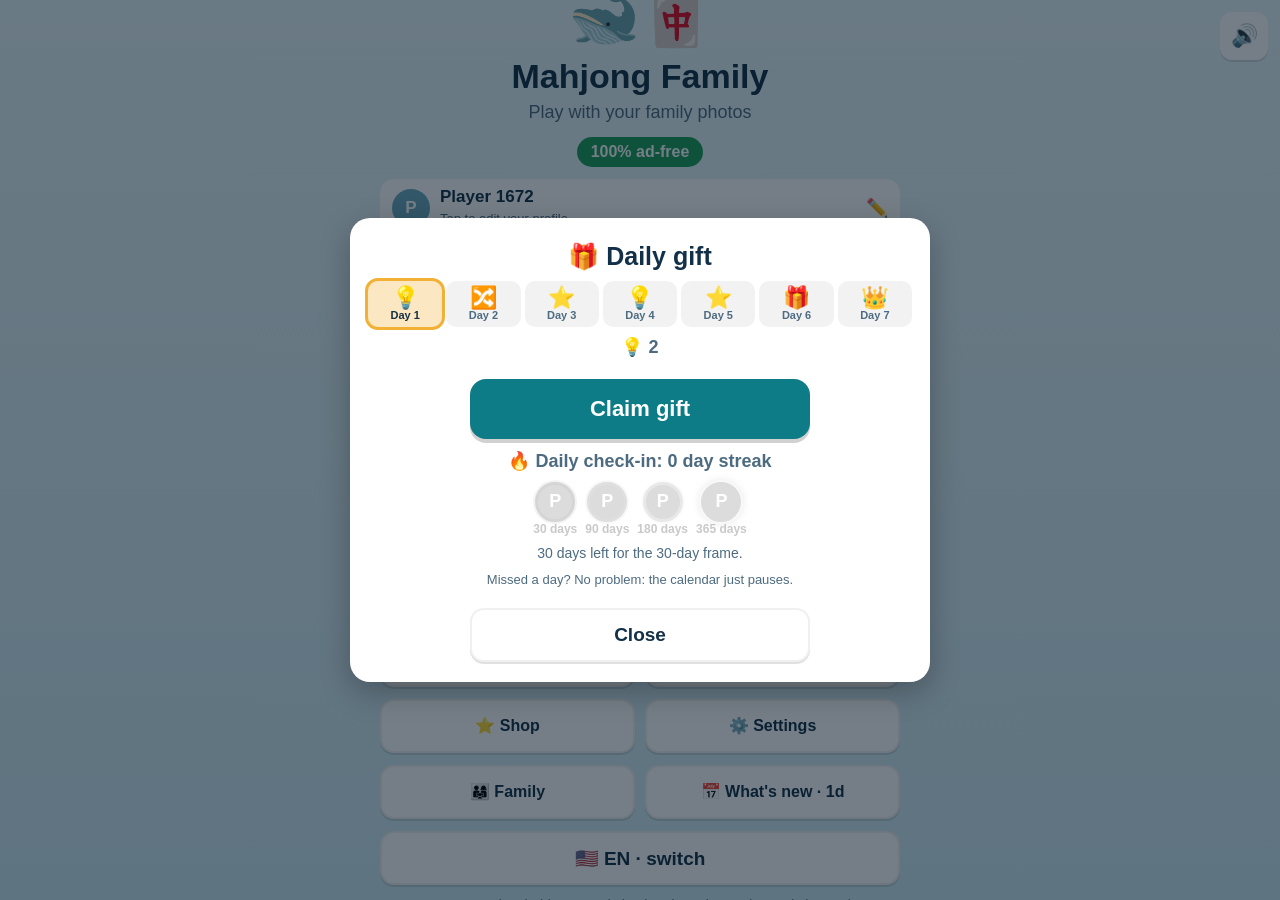
==== index.html @ ac2814ae "Conjunto de fotos usa só fotos em todas as peças, mesmo com menos de 12 Co-Authored-By: Claude Opus " ====
<!DOCTYPE html>
<html lang="pt-BR">
<head>
<meta charset="utf-8">
<meta name="viewport" content="width=device-width, initial-scale=1, maximum-scale=1, user-scalable=no">
<title>Mahjong Family (protótipo)</title>
<meta name="apple-mobile-web-app-capable" content="yes">
<meta name="mobile-web-app-capable" content="yes">
<meta name="apple-mobile-web-app-title" content="Mahjong Family">
<meta name="theme-color" content="#cfeaf4">
<meta name="robots" content="noindex">
<style>
:root{
--bg1:#e8f6fb; --bg2:#cfeaf4; --ink:#123047; --muted:#4d6b80; --accent:#0e7c86; --accent2:#f2b134;
--tile:#fffaf0; --tileEdge:#d8c7a6; --tileEdge2:#b9a37c; --panel:#ffffff; --danger:#c0392b; --ok:#1e9e5a;
}
body.theme-contraste{ --bg1:#ffffff; --bg2:#f2f2f2; --ink:#000; --muted:#222; --accent:#004a99; --tile:#ffffff; --tileEdge:#555; --tileEdge2:#222; }
body.theme-noite{ --bg1:#16233a; --bg2:#0d1626; --ink:#f3f6fb; --muted:#b8c6da; --accent:#5cc3d6; --panel:#1f2f4a; --tile:#fdf6e6; --tileEdge:#8d7b5a; --tileEdge2:#6c5b3d; }
body.theme-jardim{ --bg1:#eef7e4; --bg2:#d7ecc4; --ink:#21361a; --muted:#4f6b44; --accent:#3f8a2f; --tile:#fffdf3; --tileEdge:#cdbf95; --tileEdge2:#a99a6c; }
*{box-sizing:border-box; -webkit-tap-highlight-color:transparent}
html,body{margin:0; height:100%; overflow:hidden}
body{font-family:-apple-system,BlinkMacSystemFont,"Segoe UI",Roboto,Helvetica,Arial,sans-serif; color:var(--ink);
background:linear-gradient(180deg,var(--bg1),var(--bg2)); font-size:18px; user-select:none}
button{font:inherit; color:inherit; cursor:pointer; border:none}
input{font:inherit}
.screen{position:absolute; inset:0; display:none; flex-direction:column}
.screen.on{display:flex}
.sndBtn{position:absolute; top:12px; right:12px; width:48px; height:48px; border-radius:12px; background:var(--panel); font-size:22px; box-shadow:0 2px 0 rgba(0,0,0,.12); z-index:5}
#home{align-items:center; justify-content:center; padding:20px; gap:12px; text-align:center; overflow:auto}
#home h1{margin:0; font-size:34px}
#home .sub{color:var(--muted); margin:-6px 0 2px}
.whale{font-size:58px; line-height:1}
.badge{display:inline-block; background:var(--ok); color:#fff; border-radius:999px; padding:6px 14px; font-weight:700; font-size:16px}
.chap{width:100%; max-width:340px; background:var(--panel); border-radius:14px; padding:10px 12px; text-align:left; box-shadow:0 2px 0 rgba(0,0,0,.1)}
.chap b{font-size:18px}
.chap small{display:block; color:var(--muted); font-size:15px; margin-top:2px}
.bar{height:10px; background:rgba(0,0,0,.08); border-radius:99px; margin-top:8px; overflow:hidden}
.bar i{display:block; height:100%; background:var(--ok); border-radius:99px}
.proto{font-size:14px; color:var(--muted); max-width:340px}
.big{width:100%; max-width:340px; min-height:60px; border-radius:16px; background:var(--accent); color:#fff; font-size:22px; font-weight:700; box-shadow:0 4px 0 rgba(0,0,0,.18)}
.big:active{transform:translateY(2px); box-shadow:0 2px 0 rgba(0,0,0,.18)}
.sec{width:100%; max-width:340px; min-height:54px; border-radius:14px; background:var(--panel); font-size:19px; font-weight:600; box-shadow:0 2px 0 rgba(0,0,0,.12); border:2px solid rgba(0,0,0,.06)}
.row{display:flex; gap:10px; width:100%; max-width:340px}
.row .sec{flex:1; font-size:16px; padding:0 6px; line-height:1.2}
.premiumTag{color:var(--accent2); font-weight:800}
#top{height:58px; display:flex; align-items:center; gap:8px; padding:0 10px; flex:none}
#top .icon{width:48px; height:48px; border-radius:12px; background:var(--panel); font-size:22px; box-shadow:0 2px 0 rgba(0,0,0,.12)}
#top .title{flex:1; text-align:center; font-weight:800; font-size:18px; line-height:1.15}
#top .title small{display:block; font-weight:600; color:var(--muted); font-size:14px}
@media (max-width:400px){ #top{gap:6px; padding:0 8px} #top .title{font-size:15px} #top .title small{font-size:13px} }
#boardWrap{flex:1; position:relative; overflow:hidden}
#board{position:absolute; left:0; top:0}
.tile{position:absolute; border-radius:10px; background:var(--tile);
box-shadow: var(--d) var(--d) 0 var(--tileEdge), calc(var(--d)*1.6) calc(var(--d)*1.6) 0 var(--tileEdge2), 0 0 0 1px rgba(0,0,0,.25);
display:flex; align-items:center; justify-content:center; transition:opacity .25s, transform .25s, filter .2s}
.tile .face{position:absolute; inset:9%; border-radius:7px; display:flex; align-items:center; justify-content:center}
.em{font-family:"Apple Color Emoji","Segoe UI Emoji","Noto Color Emoji",sans-serif; line-height:1}
body.hl .tile.blocked{filter:brightness(.72) saturate(.5)}
.tile.sel{outline:4px solid var(--accent2); outline-offset:-2px; transform:translate(-2px,-3px)}
.tile.hint{animation:pulse .8s infinite alternate}
@keyframes pulse{from{outline:4px solid var(--ok)} to{outline:6px solid #7ff0b0}}
.tile.gone{opacity:0; transform:scale(.6); pointer-events:none}
.tile.shake{animation:shake .3s}
.tile.nudge{animation:nudge .55s ease-in-out 2; outline:4px solid var(--ok); outline-offset:-2px; z-index:999}
@keyframes nudge{0%,100%{transform:rotate(0)}20%{transform:rotate(-7deg) translateY(-3px)}40%{transform:rotate(6deg) translateY(-3px)}60%{transform:rotate(-4deg)}80%{transform:rotate(3deg)}}
@media (prefers-reduced-motion:reduce){ .tile.nudge{animation:none} }
#ahBar{position:absolute; left:50%; bottom:96px; transform:translateX(-50%); background:#123047; color:#fff; border-radius:14px; padding:10px 12px; display:none; gap:10px; align-items:center; font-size:15px; font-weight:700; width:max-content; max-width:92%; z-index:99000; box-shadow:0 6px 18px rgba(0,0,0,.25)}
#ahBar.on{display:flex} #ahBar button{background:#ffd166; color:#123047; border-radius:10px; min-height:40px; padding:0 12px; font-weight:800; flex:none}
.av img{width:100%; height:100%; border-radius:50%; object-fit:cover; display:block}
.av.em{background:#e6f4f8}
.avgrid{display:grid; grid-template-columns:repeat(5,minmax(0,1fr)); gap:8px; margin:6px 0} .avgrid button{min-height:56px; border-radius:14px; background:rgba(0,0,0,.05); display:flex; align-items:center; justify-content:center; border:3px solid transparent} .avgrid button.cur{border-color:var(--accent)}
#avCv{width:240px; height:240px; border-radius:50%; touch-action:none; cursor:grab; display:block; margin:8px auto; box-shadow:0 0 0 4px var(--accent)}
@keyframes shake{25%{transform:translateX(-4px)}75%{transform:translateX(4px)}}
#bottom{flex:none; display:flex; gap:8px; padding:8px 10px 14px; justify-content:center}
#bottom button{flex:1; max-width:130px; min-height:64px; border-radius:14px; background:var(--panel); font-weight:700; font-size:16px; box-shadow:0 3px 0 rgba(0,0,0,.14); display:flex; flex-direction:column; align-items:center; justify-content:center; gap:2px}
#bottom button .ic{font-size:24px}
#bottom button .cnt{font-size:13px; color:var(--muted); font-weight:600}
#bottom button:disabled{opacity:.45}
#modal{position:absolute; inset:0; background:rgba(5,20,35,.55); display:none; align-items:center; justify-content:center; padding:14px; z-index:99999}
#modal.on{display:flex}
.card{background:var(--panel); border-radius:20px; padding:20px 18px; width:100%; max-width:400px; max-height:94vh; overflow:auto; text-align:center; box-shadow:0 10px 30px rgba(0,0,0,.25)}
.card h2{margin:4px 0 10px; font-size:25px}
.card h3{margin:18px 0 4px; font-size:19px; text-align:left}
.card p{margin:8px 0; color:var(--muted); line-height:1.4}
.card .big,.card .sec{margin-top:10px}
.stars{font-size:44px; letter-spacing:4px}
.plan{border:2px solid rgba(0,0,0,.1); border-radius:14px; padding:12px; margin:8px 0; text-align:left; display:flex; flex-wrap:wrap; align-items:center; gap:8px 10px}
.plan.best{border-color:var(--accent2); background:rgba(242,177,52,.08)}
.plan .pn{flex:1 1 100%}
.plan .price{flex:1; font-weight:800; font-size:18px}
.plan .price small{display:block; font-weight:600}
.plan b{display:block; font-size:18px}
.plan small{color:var(--muted)}
.plan button{min-height:48px; border-radius:12px; background:var(--accent); color:#fff; font-weight:700; padding:0 14px}
.plan button.owned{background:#9fb3bf}
.tag{display:inline-block; background:var(--accent2); color:#3b2a00; font-size:13px; font-weight:800; border-radius:6px; padding:2px 6px; margin-left:6px; vertical-align:middle}
.noads{background:var(--ok); color:#fff; border-radius:12px; padding:10px; font-weight:700; margin:6px 0 10px}
.legal{font-size:13px; color:var(--muted); text-align:left; line-height:1.45; margin-top:12px}
.links{display:flex; gap:8px; flex-wrap:wrap; justify-content:center; margin-top:8px}
.links button{background:none; text-decoration:underline; color:var(--accent); font-size:15px; min-height:40px; padding:0 6px}
ul.ben{text-align:left; padding-left:20px; margin:8px 0; color:var(--ink); line-height:1.5}
.setRow{display:flex; align-items:center; justify-content:space-between; gap:10px; padding:12px 4px; border-bottom:1px solid rgba(0,0,0,.08); text-align:left}
.toggle{min-width:76px; min-height:44px; border-radius:999px; background:#c9d3db; font-weight:700}
.toggle.on{background:var(--ok); color:#fff}
.free4all{background:rgba(30,158,90,.1); border:2px solid rgba(30,158,90,.35); border-radius:12px; padding:10px; text-align:left; font-size:15px; color:var(--ink); margin:6px 0}
.days{display:grid; grid-template-columns:repeat(5,1fr); gap:6px; margin-top:8px}
.days button{min-height:44px; border-radius:10px; background:rgba(0,0,0,.06); font-weight:700; font-size:14px}
.days button.done{background:rgba(30,158,90,.25)}
.streak{font-weight:800; color:#d35400}
.face img{width:100%; height:100%; object-fit:cover; border-radius:6px; display:block; pointer-events:none}
.phgrid{display:grid; grid-template-columns:repeat(4,1fr); gap:6px; margin:8px 0}
.phgrid img{width:100%; aspect-ratio:1; object-fit:cover; border-radius:8px}
.thumbs img{width:30px; height:30px; object-fit:cover; border-radius:5px; margin-right:3px; vertical-align:middle}
.excl{border:2px solid #8e44ad; background:rgba(142,68,173,.07)}
.privacy{font-size:13px; color:var(--muted); text-align:left; margin:2px 0 8px}
.av{display:inline-flex; align-items:center; justify-content:center; width:38px; height:38px; border-radius:50%; background:#6aa9bd; color:#fff; font-weight:800; font-size:17px; border:3px solid transparent; flex:none}
.av.fr-fundador{border-color:#d4a017; box-shadow:0 0 0 2px #fff1b8}
.av.fr-campeao{border-color:#8e44ad; box-shadow:0 0 0 2px #ead6f5}
.rk{display:flex; align-items:center; gap:8px; padding:7px 6px; border-radius:10px; text-align:left; border-left:4px solid transparent}
.rk.me{background:rgba(242,177,52,.25); font-weight:800}
.rk.up{border-left-color:var(--ok)} .rk.down{border-left-color:var(--danger)}
.rk .pos{width:28px; font-weight:800; text-align:right; flex:none}
.rk .nm{flex:1; min-width:0; overflow:hidden; text-overflow:ellipsis; white-space:nowrap; font-size:16px}
.rk .nm small{display:block; color:var(--muted); font-size:12px; font-weight:600; white-space:nowrap; overflow:hidden; text-overflow:ellipsis}
.rk .pt{font-weight:800; font-size:15px; flex:none}
.rk .mn{background:none; min-height:40px; min-width:32px; font-size:20px; color:var(--muted); flex:none}
.rksep{text-align:center; color:var(--muted); margin:4px 0}
.tabs{display:flex; gap:6px; margin:6px 0} .tabs button{flex:1; min-height:46px; border-radius:10px; background:rgba(0,0,0,.06); font-weight:700} .tabs button.cur{background:var(--accent); color:#fff}
#prof{display:flex; align-items:center; gap:10px; width:100%; max-width:340px; background:var(--panel); border-radius:14px; padding:8px 12px; text-align:left; box-shadow:0 2px 0 rgba(0,0,0,.1)}
#prof .pn{flex:1; min-width:0} #prof b{display:block; font-size:17px} #prof small{color:var(--muted); font-size:13px}
.shimg{width:100%; border-radius:12px; margin-top:8px; box-shadow:0 2px 8px rgba(0,0,0,.2)}
.ckrow{display:flex; align-items:center; gap:10px; text-align:left; margin:10px 0; font-size:16px} .ckrow input{width:24px; height:24px}
.nickin{width:100%; min-height:50px; border-radius:12px; border:2px solid rgba(0,0,0,.15); padding:0 12px; font-size:18px; background:var(--panel); color:var(--ink)}
.grid2{display:grid; grid-template-columns:1fr 1fr; gap:8px; margin:6px 0}
.gc{border:2px solid rgba(0,0,0,.1); border-radius:14px; padding:10px 8px; text-align:center; display:flex; flex-direction:column; background:var(--panel)}
.gc.new{border-color:var(--accent2); background:rgba(242,177,52,.08)}
.gc .em{font-size:22px; letter-spacing:2px; line-height:1.3}
.gc b{display:block; font-size:15px; margin:4px 0 2px; line-height:1.2}
.gc small{display:block; color:var(--muted); font-size:12px; flex:1}
.gc .pr{font-weight:800; margin-top:4px}
.gc button{min-height:44px; width:100%; border-radius:10px; background:var(--accent); color:#fff; font-weight:700; margin-top:6px}
.gc button.owned{background:#9fb3bf}
.gc .tag{margin:0 0 4px; align-self:center}
#home > :first-child{margin-top:auto} #home > :last-child{margin-bottom:auto}
.fx{position:absolute; pointer-events:none; z-index:99990; font-size:22px; animation:fx .7s ease-out forwards}
@keyframes fx{to{transform:translate(var(--dx),var(--dy)) scale(.3); opacity:0}}
.combo{position:absolute; left:50%; top:40%; font-size:36px; font-weight:900; color:#f2b134; text-shadow:0 2px 0 #7a4b00,0 0 14px rgba(0,0,0,.25); pointer-events:none; z-index:99991; animation:cmb .9s ease-out forwards; white-space:nowrap}
@keyframes cmb{0%{opacity:0; transform:translate(-50%,-30%) scale(.6)} 20%{opacity:1; transform:translate(-50%,-50%) scale(1.15)} 100%{opacity:0; transform:translate(-50%,-110%) scale(1)}}
#memo{position:absolute; inset:0; display:none; align-items:center; justify-content:center; z-index:99992; pointer-events:none; background:rgba(5,20,35,.3)}
#memo.on{display:flex; animation:memo 1.5s ease forwards}
#memo .mc{background:#fff; padding:10px 10px 14px; border-radius:14px; box-shadow:0 10px 30px rgba(0,0,0,.35); transform:rotate(-2deg); text-align:center}
#memo img{width:230px; height:230px; object-fit:cover; border-radius:8px; display:block}
#memo p{margin:8px 0 0; font-weight:800; color:#123047; font-size:19px; max-width:230px}
@keyframes memo{0%{opacity:0} 12%{opacity:1} 80%{opacity:1} 100%{opacity:0}}
.gifts{display:grid; grid-template-columns:repeat(7,1fr); gap:4px; margin:8px 0}
.gift{border-radius:10px; padding:6px 1px; background:rgba(0,0,0,.05); font-size:11px; font-weight:700; color:var(--muted)}
.gift .em{font-size:22px; display:block}
.gift.done{opacity:.4} .gift.today{background:rgba(242,177,52,.3); outline:3px solid var(--accent2); color:var(--ink)}
.msrow{display:flex; gap:8px; justify-content:center; margin:8px 0}
.msrow div{display:flex; flex-direction:column; align-items:center; font-size:12px; font-weight:700; color:var(--muted)}
.msrow .lk{opacity:.35; filter:grayscale(1)}
#evt{cursor:pointer}
.capl{display:flex; align-items:center; gap:8px; margin:6px 0} .capl img{width:48px; height:48px; object-fit:cover; border-radius:8px} .capl input{flex:1; min-height:44px; border-radius:10px; border:2px solid rgba(0,0,0,.15); padding:0 10px; font-size:16px; background:var(--panel); color:var(--ink)}
.vs{display:grid; grid-template-columns:1fr auto 1fr; gap:8px; align-items:center; margin:10px 0}
.vs div{background:rgba(0,0,0,.05); border-radius:12px; padding:10px 4px} .vs b{display:block; font-size:22px} .vs .w{background:rgba(30,158,90,.18); outline:2px solid var(--ok)}
.bayst{font-size:44px; line-height:1.1; margin:4px 0} .dots{letter-spacing:3px; color:var(--accent2); font-size:14px}
.av.fr-d30{border-color:#cd7f32; box-shadow:0 0 0 2px #f3d9c0}
.av.fr-d90{border-color:#9aa5b1; box-shadow:0 0 0 2px #e8ecf0}
.av.fr-d180{border-color:#f1c40f; box-shadow:0 0 0 2px #fff6cc}
.av.fr-d365{border-color:#29b6f6; box-shadow:0 0 0 2px #d6f3ff, 0 0 10px #29b6f6}
body.ts1 #home, body.ts1 .card{zoom:1.12} body.ts2 #home, body.ts2 .card{zoom:1.25} body.ts1 #top, body.ts1 #bottom{zoom:1.08} body.ts2 #top, body.ts2 #bottom{zoom:1.15}
@media (min-width:700px){ #home .chap, #prof, #home .big, #home .sec, #home .row, .proto{max-width:520px} .card{max-width:580px} #bottom button{max-width:180px} }
.seg{display:flex; gap:6px; margin:6px 0} .seg button{flex:1; min-height:46px; border-radius:10px; background:rgba(0,0,0,.06); font-weight:700; font-size:15px} .seg button.cur{background:var(--accent); color:#fff}
.hint2{font-size:13px; color:var(--muted); text-align:left; margin:2px 0 8px}
.achs{display:grid; grid-template-columns:repeat(3,1fr); gap:8px; margin-top:8px}
.ach{border-radius:12px; padding:8px 4px; background:rgba(0,0,0,.05); font-size:12px; font-weight:700; min-height:86px}
.ach .em{font-size:28px; display:block; margin-bottom:2px} .ach.lock{opacity:.4; filter:grayscale(1)}
.medals{display:flex; justify-content:center; gap:6px; margin:6px 0} .medals div{display:flex; flex-direction:column; align-items:center; font-size:11px; font-weight:700; color:var(--muted)} .medals .em{font-size:28px} .medals .lk{opacity:.3; filter:grayscale(1)}
.news{display:flex; gap:10px; align-items:center; text-align:left; padding:10px; border-radius:12px; background:rgba(0,0,0,.04); margin:6px 0}
.news .em{font-size:30px} .news .nt{flex:1} .news b{display:block; font-size:16px} .news small{color:var(--muted); font-size:13px}
.news .cd{font-weight:800; color:var(--accent); font-size:14px; white-space:nowrap} .news.past{opacity:.7}
.news button{min-height:40px; min-width:44px; border-radius:10px; background:rgba(0,0,0,.06); font-size:18px} .news button.on{background:var(--accent2)}
.fam{display:grid; gap:8px} .fam button{min-height:58px; border-radius:14px; background:var(--panel); border:2px solid rgba(0,0,0,.08); font-weight:700; font-size:17px; text-align:left; padding:8px 14px}
.fam button small{display:block; font-weight:600; color:var(--muted); font-size:13px}
.giftcode{font-family:ui-monospace,Menlo,monospace; font-size:24px; font-weight:800; letter-spacing:2px; background:rgba(242,177,52,.18); border-radius:12px; padding:10px; margin:8px 0}
.fd{display:flex; gap:6px; align-items:center; margin:6px 0} .fd input,.fd select{min-height:46px; border-radius:10px; border:2px solid rgba(0,0,0,.15); padding:0 8px; font-size:16px; background:var(--panel); color:var(--ink)} .fd input{flex:1; min-width:0}
.themes{display:grid; grid-template-columns:1fr 1fr; gap:8px; margin-top:6px}
.themes button{min-height:52px; border-radius:12px; background:var(--panel); border:2px solid rgba(0,0,0,.12); font-weight:700; font-size:16px}
.themes button.cur{border-color:var(--accent)}
.album{display:grid; grid-template-columns:repeat(3,1fr); gap:8px; margin-top:10px}
.pc{border-radius:12px; padding:10px 4px; background:rgba(0,0,0,.05); font-size:13px; font-weight:700; min-height:92px}
.pc .em{font-size:34px; display:block; margin-bottom:4px}
.pc.lock{opacity:.45}
.jump{display:flex; gap:8px; margin-top:8px}
.jump input{flex:1; min-height:48px; border-radius:12px; border:2px solid rgba(0,0,0,.15); padding:0 10px; background:var(--panel); color:var(--ink)}
.jump button{min-height:48px; border-radius:12px; background:var(--accent); color:#fff; font-weight:700; padding:0 16px}
#toast{position:absolute; left:50%; bottom:100px; transform:translateX(-50%); background:rgba(10,30,45,.92); color:#fff; padding:12px 18px; border-radius:12px; font-size:17px; z-index:100000; opacity:0; transition:opacity .25s; pointer-events:none; max-width:90%; text-align:center}
#toast.on{opacity:1}
</style>
</head>
<body class="hl">
<div id="home" class="screen on">
<button class="sndBtn" id="bHSound" aria-label="Desligar som">🔊</button>
<div class="whale">🐋🀄</div>
<h1 id="tTitle">Mahjong Family</h1>
<div class="sub" id="tSub">Jogue com as fotos da família</div>
<div class="badge" id="tNoAds">100% sem anúncios</div>
<div id="prof"></div>
<div class="chap" id="chap"></div>
<div class="chap" id="bday" style="display:none"></div>
<div class="chap" id="evt"></div>
<button class="big" id="bPlay">Jogar</button>
<div class="row">
<button class="sec" id="bDaily">Desafio do dia</button>
<button class="sec" id="bGift">🎁</button>
</div>
<div class="row">
<button class="sec" id="bRank">🏆 Ranking</button>
<button class="sec" id="bBay">🏝️</button>
</div>
<div class="row">
<button class="sec" id="bCols">🗂️ Coleções</button>
<button class="sec" id="bAlbum">📮 Álbum</button>
</div>
<div class="row">
<button class="sec" id="bStore">⭐ Loja</button>
<button class="sec" id="bSettings">⚙️ Ajustes</button>
</div>
<div class="row">
<button class="sec" id="bFam">👨‍👩‍👧 Família</button>
<button class="sec" id="bNews">📅 Novidades</button>
</div>
<button class="sec" id="bLang">🇧🇷 / 🇺🇸</button>
<div class="proto" id="tProto"></div>
</div>
<div id="game" class="screen">
<div id="top">
<button class="icon" id="bBack" aria-label="Voltar">⬅</button>
<div class="title"><span id="gTitle"></span><small id="gLeft"></small></div>
<button class="icon" id="bGSound" aria-label="Desligar som">🔊</button>
<button class="icon" id="bGStore" aria-label="Loja">⭐</button>
</div>
<div id="boardWrap"><div id="board"></div></div>
<div id="ahBar" role="status"><span id="ahTxt"></span><button id="ahGo"></button></div>
<div id="bottom">
<button id="bHint"><span class="ic">💡</span><span id="lHint"></span><span class="cnt" id="cHint"></span></button>
<button id="bUndo"><span class="ic">↩️</span><span id="lUndo"></span><span class="cnt" id="cUndo"></span></button>
<button id="bShuffle"><span class="ic">🔀</span><span id="lShuffle"></span><span class="cnt" id="cShuffle"></span></button>
</div>
</div>
<div id="modal"><div class="card" id="card"></div></div>
<div id="toast"></div>
<div id="memo"></div>
<input type="file" id="phIn" accept="image/*" multiple style="position:fixed;left:-9999px;top:0;width:1px;height:1px;opacity:0" tabindex="-1" aria-hidden="true">
<script>
(function(){
"use strict";
const MAX_LEVEL=600, PER_CHAPTER=20, FREE_HINTS=3, FREE_SHUFFLES=3;
const T={
pt:{title:"Mahjong Family",sub:"Jogue com as fotos da família",noads:"100% sem anúncios",play:"Jogar",level:"Fase",chapter:"Capítulo",daily:"Desafio do dia",dailyDone:"Desafio do dia ✓",
album:"📮 Álbum",store:"⭐ Loja",settings:"⚙️ Ajustes",proto:"Protótipo: arte provisória e compras simuladas (nenhuma cobrança real).",
tiles:"peças",hint:"Dica",undo:"Desfazer",shuffle:"Embaralhar",free:"livre",unl:"ilimitado",
blocked:"Peça presa. Ela precisa ter um lado livre e nada por cima.",noMatch:"Não formam par. Tente outra.",won:"Parabéns!",wonP:"Você limpou o tabuleiro.",next:"Próxima fase",home:"Início",
calm:"Fase tranquila",special:"Fase especial",stuck:"Sem jogadas",stuckP:"Não há pares livres. Embaralhar agora é grátis.",shuffleFree:"Embaralhar grátis",
outHints:"Acabaram as dicas de hoje",outShuffle:"Acabaram os embaralhamentos de hoje",outP:"Amanhã você ganha mais. Se quiser, veja as opções na loja.",seeStore:"Ver a loja",close:"Fechar",nothingUndo:"Nada para desfazer.",
chDone:"Capítulo concluído!",chDoneP:"Você ganhou um cartão-postal para o seu álbum:",allDone:"Você completou todas as fases disponíveis!",allDoneP:"Novos capítulos chegam toda semana. Enquanto isso, jogue o desafio do dia e as coleções.",
albumT:"Álbum de postais",albumP:"Complete um capítulo para ganhar o postal.",
storeT:"Loja",noAdsBanner:"Sem anúncios. Sempre. Para todos.",passT:"Passe da Baía",passWhat:"O Passe libera:",
b1:"Coleção nova todo mês, liberada na hora",b2:"Todas as coleções já lançadas",b3:"Todos os conjuntos de peças",b4:"Desafio extra todo dia e arquivo dos últimos 30 dias",b5:"Proteção de sequência: perder 1 dia não zera seus dias seguidos",b6:"Dicas e ajuda automática ilimitadas",
freeAll:"<b>Grátis para todos, sempre:</b> as 600 fases, 1 desafio por dia, embaralhar quando travar e os modos de cor e contraste.",
year:"Anual",yearS:"7 dias grátis, depois",month:"Mensal",monthS:"Renova todo mês",life:"Vitalício",lifeS:"Pagamento único. Inclui todas as coleções, inclusive as futuras.",popular:"mais escolhido",
tryFree:"Testar grátis",subscribe:"Assinar",buy:"Comprar",owned:"Comprado",active:"Passe ativo ✓",
offersT:"Ofertas",welcome:"Pacote de boas-vindas",welcomeS:"20 dicas, 10 embaralhamentos e o conjunto Frutas. Uma vez só, na primeira semana.",
helpT:"Ajuda avulsa",h10:"10 dicas + 5 embaralhamentos",h50:"50 dicas + 25 embaralhamentos",
colT:"Coleções (30 fases cada)",col_verao:"Coleção do Mês: Verão na Baía",col_carnaval:"Carnaval",col_mar:"Fundo do Mar",col_fazenda:"Fazendinha",col_pomar:"Frutas Tropicais",col_flores:"Jardim das Flores",col_doces:"Doceria da Vó",col_mundo:"Volta ao Mundo",col_espaco:"Viagem ao Espaço",col_natal:"Natal na Baía",
colsT:"Coleções",colsP:"Cada coleção tem 30 fases novas com peças próprias. Quem tem o Passe joga todas.",colAllT:"Todas as coleções",colAllS:"As 10 coleções de hoje por menos da metade do preço.",dealTag:"-60%",progress:"{p}/30 fases",soonT:"Todo mês chega uma coleção nova.",colS:"30 fases temáticas com figuras próprias",colMonthS:"Nova em novembro. Incluída no Passe.",newTag:"novo",playCol:"Jogar",
tsT:"Conjuntos de peças",ts_baia:"Baía",ts_frutas:"Frutas",ts_bichos:"Bichos",ts_mar:"Mar",ts_flores:"Flores",ts_doces:"Doces",ts_esportes:"Esportes",tsP:"Trocam os desenhos das 600 fases.",tsS:"Desenhos novos em todas as peças",use:"Usar",inUse:"Em uso",tilesL:"Conjunto de peças",tsLocked:"Conjunto da loja.",
phT:"Peças com suas fotos",ts_fotos:"Minha Família",phS:"Transforme de 4 a 32 fotos da sua galeria (família, netos, pets) nas peças do jogo. Só você terá esse conjunto.",phTag:"exclusivo",phPass:"1 conjunto incluído no Passe",phCreate:"Criar meu conjunto",phEdit:"Trocar as fotos",phPrivacy:"🔒 Suas fotos ficam só neste aparelho. Nada é enviado para a internet.",phMin:"Escolha pelo menos 4 fotos.",phMax:"Usamos as 32 primeiras fotos.",phWorking:"Preparando as fotos…",phReadyT:"Seu conjunto está pronto!",phReadyP:"{n} fotos viraram peças. Ninguém mais tem esse conjunto.",phPlay:"Jogar com minhas fotos",phFull:"Não coube no aparelho. Tente com menos fotos.",
legalSub:"Assinatura com renovação automática. O teste grátis de 7 dias vira assinatura anual de {Y} se não for cancelado até 24 horas antes do fim. A cobrança é feita na sua conta da App Store ou do Google Play. Cancele quando quiser em Ajustes > Assinaturas (iPhone) ou Google Play > Pagamentos e assinaturas (Android).",
legalNo:"Nada aqui é sorteio: você sempre sabe exatamente o que está comprando.",
restore:"Restaurar compras",manage:"Gerenciar assinatura",terms:"Termos de uso",privacy:"Privacidade",support:"Suporte",
simBuy:"Compra simulada concluída.",restored:"Compras restauradas (simulação).",linkSim:"No app final, abre a página no site.",
manageSim:"No app final, abre a tela de assinaturas da loja.",
setT:"Ajustes",hl:"Escurecer peças presas",theme:"Tema",th_baia:"Baía",th_contraste:"Alto contraste",th_noite2:"Noite",th_jardim2:"Jardim",lang:"Idioma",
reset:"Apagar progresso (teste)",cancelP:"Cancelar Passe (teste)",resetDone:"Progresso apagado.",jumpL:"Ir para a fase (teste)",go:"Ir",
dailyT:"Desafio do dia",dailyAlready:"Você já fez o desafio de hoje. Volte amanhã!",dailyWon:"Desafio do dia concluído!",extraT:"Desafio extra",extraWon:"Desafio extra concluído!",archT:"Arquivo",archP:"Escolha um dia dos últimos 30:",playExtra:"Jogar o desafio extra",extraDone:"Desafio extra de hoje ✓",passPitch:"Com o Passe você joga um desafio extra por dia e o arquivo dos últimos 30 dias.",seePass:"Ver o Passe",streakL:"dias seguidos",streak1:"dia seguido",protected:"Sua sequência foi protegida pelo Passe.",confirmReset:"Apagar tudo?",yes:"Sim, apagar",no:"Cancelar",
colWon:"Fase da coleção concluída!",colEnd:"Coleção completa!",
rank:"🏆 Ranking",rankT:"Ranking",weekly:"Semanal",monthly:"Mensal",leagues:["Liga Concha","Liga Coral","Liga Pérola","Liga Baleia"],
rankRule:"Só o desafio do dia conta, com o mesmo tabuleiro para todos. Se usar dica, o desafio não pontua.",rankPrivacy:"🔒 Fotos da família nunca aparecem no ranking.",
promo:"Os 5 primeiros sobem de liga no domingo. Os 5 últimos descem.",pts:"pts",monthTop:"Top do Brasil em {m}",monthYou:"Sua posição no mês: nº {p} de 48.000",
champInfo:"Os 100 primeiros do mês ganham a moldura \"Campeão de {m}\", que nunca mais volta. Ela não está à venda.",report:"Denunciar apelido",block:"Bloquear jogador",reported:"Denúncia enviada. Obrigado!",blockedT:"Jogador bloqueado.",
scoreL:"Pontos no ranking",noScoreHint:"Você usou dica, então este desafio não pontua no ranking.",leaguePos:"Você está em {p}º lugar na {l}.",
share:"📲 Compartilhar no WhatsApp",shareT:"Compartilhar",sharePhotos:"Incluir minhas fotos no cartão",shareSave:"No iPhone, toque e segure a imagem para salvar ou enviar.",shareOpen:"Abrir o WhatsApp",shareSend:"Enviar",
shareTxtD:"Fiz o desafio do dia no Mahjong Family! 🔥 {s} dias seguidos.",shareTxtC:"Completei o capítulo {c} no Mahjong Family e ganhei o postal {n}!",
cardDaily:"Desafio do dia concluído",cardStreak:"dias seguidos",cardChap:"Capítulo {c} concluído",cardFoot:"Mahjong Family · sem anúncios",
profT:"Perfil",nickL:"Apelido (aparece no ranking)",saveB:"Salvar",nickBad:"Escolha outro apelido (3 a 16 letras, sem palavrões).",nickOk:"Apelido salvo.",frameL:"Moldura",
fr_none:"Sem moldura",fr_fundador:"Fundador",fr_campeao:"Campeão",founderT:"Edição Fundadora",founderS:"Moldura dourada numerada no ranking e no cartão do WhatsApp. Só 5.000 no mundo. Quando acabar, não volta.",
founderTag:"tiragem limitada",founderNo:"Fundador nº {n} de 5.000",founderLeft:"Restam {r} de 5.000",champSim:"Ganhar moldura de campeão (teste)",champGot:"Você ganhou a moldura Campeão de {m}!",
profTap:"Toque para editar seu perfil",
giftT:"Presente do dia",
setSize:"Tamanho do texto e das peças",sz0:"Normal",sz1:"Grande",sz2:"Extra",setPace:"Ritmo das fases",pace_relax:"Relaxado",pace_normal:"Normal",pace_hard:"Desafiador",
paceHint:"Relaxado: tabuleiros menores. Desafiador: mais peças e camadas. Você nunca perde progresso.",setClassic:"Modo clássico (sem efeitos, combos nem animações)",classicHint:"Novidades nunca mudam o jeito de jogar: o modo clássico fica sempre disponível.",setTimer:"Mostrar cronômetro",
achT:"Conquistas",achGot:"🏅 Conquista: {a} (+5 ⭐)",medalsT:"Medalhas do mês",medalsP:"Faça o desafio do dia: {n} dias em {m}.",
medal:["Bronze","Prata","Ouro","Diamante","Perfeita"],medalReq:["7 dias","14 dias","21 dias","28 dias","Todos os dias"],
ach:{lv1:"Primeira fase",lv10:"10 fases",lv50:"50 fases",lv100:"100 fases",ch1:"Primeiro postal",ch5:"5 postais",three10:"10 fases com 3 estrelas",combo5:"Combo x5",daily7:"7 desafios do dia",daily30:"30 desafios do dia",bay1:"Primeira reforma",bayAll:"Baía completa",photos:"Minha Família",chalS:"Desafiou a família",chalW:"Venceu um desafio",evt:"Evento concluído",st7:"7 dias seguidos",st30:"30 dias seguidos",col:"Coleção completa",gift:"Deu um presente"},
phNone:"Nenhuma foto foi escolhida. Tente de novo.",phProg:"Preparando foto {i} de {n}…",phFew:"Conseguimos preparar só {n} foto(s). Escolha pelo menos 4 fotos.",phBad:"{n} arquivo(s) não abriram e foram ignorados.",phMixed:"Todas as peças serão suas fotos. Com menos de 12 fotos, cada foto se repete mais vezes no tabuleiro; para mais variedade, escolha 12 ou mais.",phRetry:"📷 Escolher fotos de novo",phPack:"📦 Imagem da família reconhecida: {n} fotos.",famRecv:"📥 Usar fotos recebidas",famRecvS:"Escolha a imagem de fotos que a família mandou no WhatsApp",recvNeed:"Para usar fotos recebidas, ative primeiro as Peças com suas fotos.",packT:"Fotos de {from} para {to}",sendShare:"📲 Enviar para {to} no WhatsApp",sendDl:"⬇️ Baixar a imagem",sendHow:"Depois, {to} abre o Mahjong Family, toca em Família › Usar fotos recebidas e escolhe essa imagem.",sendDlHow:"Baixe a imagem e mande para {to} pelo WhatsApp.",sendShareTxt:"Fotos para o nosso Mahjong Family! Abra o jogo, toque em Família › Usar fotos recebidas e escolha esta imagem.",sendReady:"✅ Pronto! Agora mande a imagem para {to}",tsBackB:"↩️ Voltar às peças originais",tsBackT:"Peças originais de volta! Suas fotos continuam guardadas: para usar de novo, escolha Minha Família em Ajustes.",avT:"Foto do perfil",avPhone:"📷 Escolher do celular",avNone:"Inicial",avPhotoL:"Sua foto",avCropT:"Ajuste sua foto",avCropP:"Arraste para posicionar e use a barra para aproximar.",avZoom:"Aproximar",avSave:"Usar esta foto",avBadType:"Formato não suportado. Use foto JPG, PNG ou WebP.",avBig:"Foto muito grande (máximo 15 MB).",avSaved:"Foto do perfil atualizada!",avPriv:"🔒 Sua foto fica só neste aparelho e aparece só para você e nas suas ligas privadas. No ranking geral aparece só o símbolo ou a inicial. Use apenas uma foto sua.",avFull:"Sem espaço no aparelho para a foto.",
ahSet:"Ajuda automática",ahOff:"Desligada",ahHint:"Se você ficar parado, o jogo balança um par que combina. 3 por fase grátis; ilimitada com o Ajudante da Baía ou o Passe. Não vale no desafio do dia nem nos desafios da família.",ahToast:"🤝 Ajuda automática ({n} de 3 nesta fase)",ahToastU:"🤝 Ajuda automática",ahOut:"As 3 ajudas automáticas desta fase acabaram.",ahOutB:"Ver Ajudante",helperT:"🤝 Ajudante da Baía",helperS:"Ajuda automática ilimitada em todas as fases, para sempre. Compra única.",helperPass:"Incluído no seu Passe.",privTab:"Minhas ligas",famLiga:"🏅 Liga da família",famLigaS:"Crie uma liga e convide amigos e familiares",privT:"🏅 Minhas ligas",privEmpty:"Crie uma liga só sua, chame a família e os amigos pelo WhatsApp e vejam toda semana quem joga melhor o desafio do dia.",privCreate:"➕ Criar liga",privJoinCode:"🔑 Entrar com código",privNewT:"Nova liga",privName:"Nome da liga (ex.: Família Silva)",privEmo:"Escolha um símbolo",privCreateGo:"Criar liga",privNameBad:"Escolha outro nome (3 a 24 letras, sem palavrões).",privMax:"Você já está em 5 ligas. Saia de uma para entrar em outra.",privFull:"Esta liga está cheia (30 pessoas).",privCreated:"Liga criada! Agora convide a família.",privInvite:"📲 Convidar pelo WhatsApp",privCode:"Código da liga: {c}",privInvTxt:"{by} convidou você para a liga \"{n}\" no Mahjong Family! Toque para entrar: {url}",privInvT:"{by} convidou você",privInvP:"Entre na liga \"{n}\" e jogue o desafio do dia junto com quem você ama. Toda segunda começa uma semana nova.",privJoin:"Entrar na liga",privJoined:"Você entrou na liga {n}!",privAlready:"Você já está nesta liga.",privEnds:"Termina em {d}d · vale o desafio do dia",privMembers:"{n} pessoas",privYou:"você em {p}º",privLeave:"Sair da liga",privDelete:"Apagar liga",privLeaveQ:"Sair da liga {n}?",privDeleteQ:"Apagar a liga {n} para todos?",privLeft:"Você saiu da liga.",privDeleted:"Liga apagada.",privClap:"👏 Aplaudir",privClapped:"Você aplaudiu {n}! 👏",privRemove:"Remover da liga",privRemoved:"{n} saiu da liga.",privChamps:"Campeões das semanas",privChampWin:"👑 Você foi o campeão da semana na liga {n}!",privSim:"Simular familiares entrando (protótipo)",privProto:"No protótipo, os outros participantes e os pontos deles são simulados. Na versão final todos aparecem em tempo real.",privOwner:"criou a liga",privCodeIn:"Digite o código que você recebeu",privCodeBad:"Código inválido.",privAlone:"Só você por enquanto. Convide alguém para começar a disputa!",privCodeName:"Liga {c}",privBack:"Voltar",famT:"Família",famP:"Jogue junto com quem você ama.",famAsk:"📷 Pedir fotos à família",famAskS:"Um link para filhos e netos enviarem fotos para o seu jogo",famGive:"🎁 Dar de presente",famGiveS:"Passe, fotos ou coleções para alguém especial",famRedeem:"🎟️ Resgatar presente",famRedeemS:"Digite o código que você recebeu",famDates:"🎂 Datas da família",famDatesS:"Aniversários com fase especial e cartão",famRecap:"🗓️ Meu mês na Baía",famRecapS:"Resumo do mês para compartilhar",famChal:"👨‍👩‍👧 Desafiar a família",famChalS:"Termine uma fase e mande o mesmo tabuleiro",
askTxt:"Oi! Estou jogando Mahjong Family e quero jogar com fotos nossas. Toque no link, escolha as fotos e me mande de volta a imagem que o jogo criar: {url}",askSent:"Link criado. Mande para a família pelo WhatsApp.",
sendT:"Enviar fotos para {to}",sendP:"Escolha de 4 a 32 fotos. Elas viram as peças do jogo de {to}.",sendConsent:"As pessoas das fotos concordam em aparecer no jogo da família.",sendPick:"Escolher fotos",
sendDone:"✅ Fotos enviadas para {to}!",sendProto:"Protótipo: na versão final, as fotos chegam no celular de {to} em segundos e são apagadas do servidor depois da entrega.",sendLocal:"Ver como ficou neste aparelho",
giveT:"Dar de presente",giveP:"Escolha o presente. A pessoa recebe um código pelo WhatsApp.",give_P:"Passe da Baía · 1 ano",give_F:"Peças com fotos da família",give_C:"Todas as coleções",
giveCodeT:"Presente comprado!",giveCodeP:"Envie este código para quem vai ganhar:",giveTxt:"🎁 {nk} te deu um presente no Mahjong Family: {item}! Abra para resgatar: {url} (código {code})",giveSend:"Enviar pelo WhatsApp",
redeemT:"Resgatar presente",redeemP:"Digite o código (ex.: MF-P1A2-B3C4).",redeemB:"Resgatar",redeemBad:"Código inválido. Confira as letras e números.",redeemUsed:"Este código já foi usado.",redeemOk:"🎁 Presente resgatado: {item}!",
giftInvT:"Você ganhou um presente!",giftInvP:"{item}",giftInvB:"Resgatar agora",
datesT:"Datas da família",datesP:"No dia, aparece uma fase especial e um cartão de parabéns.",datesName:"Nome",datesAdd:"Adicionar",datesDel:"Remover",datesBad:"Escreva um nome e escolha o dia.",
bdayBan:"🎂 Hoje é aniversário de {n}!",bdayT:"Feliz aniversário, {n}!",bdayPlay:"Jogar a fase de aniversário",bdaySend:"Mandar parabéns",bdayTxt:"🎂 Feliz aniversário, {n}! Hoje joguei uma fase especial em sua homenagem no Mahjong Family. ❤️",bdayLevel:"Fase de aniversário",
recapT:"Meu {m} na Baía",recapDays:"dias jogados",recapLv:"fases",recapPairs:"pares",recapPost:"postais",recapTop:"Foto mais combinada",recapShare:"Compartilhar resumo",recapTxt:"Meu {m} no Mahjong Family: {d} dias jogados, {l} fases e {p} pares! 🐋",
newsT:"Novidades",newsP:"Toda segunda tem capítulo novo e evento. Todo dia 1º chega uma coleção nova.",newsNow:"Já chegou",newsSoon:"Próximas novidades",newsToday:"hoje",newsIn:"em {d} dias",newsIn1:"amanhã",
newsRemind:"Vamos te avisar no dia (na versão final, por notificação).",newsBtn:"📅 Novidades",newsNext:"{d}d",
nw_ch:"Capítulo {n}: {t}",nw_chS:"20 fases e um postal novo",nw_col:"Coleção do mês: {t}",nw_colS:"30 fases temáticas",nw_evt:"Evento: {t}",nw_evtS:"Postal especial e estrelas",nw_sp:"{t}",nw_spS:"Desafio especial com prêmio",
newCh:["Ilha das Luzes","Vila do Pôr do Sol","Recanto dos Corais","Enseada das Tartarugas","Mirante das Gaivotas","Praia do Farol Velho","Ilha dos Coqueiros","Vale das Orquídeas"],
monCol:["Ano Novo na Praia","Bloquinho de Carnaval","Outono no Pomar","Páscoa na Baía","Mães e Flores","Arraiá da Baía","Férias de Inverno","Dia dos Avós","Primavera","Dia das Crianças","Verão na Baía","Luzes de Natal"],
spDays:{xmas:"Desafio de Natal",ny:"Virada na Baía",avos:"Dia dos Avós",maes:"Dia das Mães"},
fam:"👨‍👩‍👧 Família",giftShort:"Presente",bayShort:"Baía",dailyShort:"Desafio",giftB:"Pegar presente",giftDone:"Presente de hoje recebido ✓",giftBack:"Volte amanhã para o próximo.",giftGot:"Recebido: {r}",giftNote:"Perdeu um dia? Sem problema: o calendário só pausa.",dayL:"Dia",
ciL:"Check-in diário",ciNext:"Faltam {d} dias para a moldura de {m} dias.",ciAll:"Você conquistou todas as molduras de check-in!",msGot:"Você ganhou a moldura de {m} dias seguidos! +{s} ⭐",
fr_d30:"30 dias",fr_d90:"90 dias",fr_d180:"180 dias",fr_d365:"365 dias",ciSim:"Simular 29 dias seguidos (teste)",
bay:"🏝️ Minha Baía",bayT:"Minha Baía",bayP:"Ganhe estrelas nas fases e reforme os lugares da Baía das Baleias.",bayStars:"⭐ {n} estrelas para usar",bayFix:"Reformar",bayDone:"Completo ✓",bayProg:"{d}/{t} reformas",bayGot:"{p} reformado!",bayAll:"A Baía está toda reformada! Novos lugares chegam com as atualizações.",starsWon:"+{n} ⭐ para reformar a Baía",
places:{pousada:"Pousada da Vó Dita",farol:"Farol",cais:"Cais",mercado:"Mercado",praca:"Praça",sorveteria:"Sorveteria",jardim:"Jardim",barco:"Barco da Família"},
evtL:"Evento da semana",evtP:"Forme {g} pares em qualquer fase até domingo.",evtReward:"Prêmio: postal especial + 15 ⭐",evtDone:"Evento concluído! Postal especial e +15 ⭐",evtDoneShort:"concluído ✓",pairs:"pares",evtCardsT:"Postais de evento",
evts:["Semana da Tartaruga","Semana do Golfinho","Semana do Caranguejo","Semana do Polvo","Semana das Flores","Semana do Abacaxi"],
combo:"Combo x{n}!",perfect:"Tabuleiro limpo!",
chalB:"👨‍👩‍👧 Desafiar a família",chalTxt:"{nk} te desafiou no Mahjong Family: {what} em {tm} ({st}). Consegue mais rápido? Jogue aqui: {url}",chalInvT:"{nk} te desafiou!",chalInvP:"{what}: {tm} · {st}",
chalAccept:"Aceitar desafio",chalLater:"Agora não",chalT:"Desafio de {nk}",chalWin:"Você venceu o desafio!",chalLose:"Quase! Tente de novo.",chalReply:"Responder o desafio",you:"Você",
dayW:"Desafio do dia {d}",lvlW:"fase {n}",
setSnd:"Efeitos sonoros",sndOnT:"🔊 Som ligado",sndOffT:"🔇 Som desligado",sndBtnOff:"Desligar som",sndBtnOn:"Ligar som",setMus:"Música relaxante",setMusVol:"Volume da música",musHint:"Ondas do mar e acordes suaves. Não interrompe outras músicas do celular.",setMemo:"Momentos de memória (fotos)",setPause:"Lembrete de pausa (45 min)",pauseMsg:"Você está jogando há 45 minutos. Que tal uma pausa para esticar as pernas? 😊",
capB:"✏️ Escrever legendas das fotos",capT:"Legendas das fotos",capP:"Aparecem quando você forma o par da foto. Ex.: Natal 2019",capSave:"Salvar legendas",capOk:"Legendas salvas.",
months:["janeiro","fevereiro","março","abril","maio","junho","julho","agosto","setembro","outubro","novembro","dezembro"],
ch:["Praia da Baleia","Cais dos Pescadores","Feira da Vila","Ilha do Farol","Coqueiral","Recife de Coral","Mangue","Vila dos Pescadores","Festa Junina","Mirante",
"Dunas","Cachoeira","Jardim da Vó Dita","A Pousada","Regata","Noite de Lua","Rio Azul","Pomar","Mercado de Peixe","Ilha das Tartarugas",
"Gruta das Conchas","Carnaval","Porto Antigo","Baía das Estrelas","Morro do Vento","Fundo do Mar","Ilha dos Papagaios","Noite de Fogos","Caminho das Baleias","Cidade da Jubarte"]},
en:{title:"Mahjong Family",sub:"Play with your family photos",noads:"100% ad-free",play:"Play",level:"Level",chapter:"Chapter",daily:"Daily challenge",dailyDone:"Daily challenge ✓",
album:"📮 Album",store:"⭐ Shop",settings:"⚙️ Settings",proto:"Prototype: placeholder art and simulated purchases (no real charges).",
tiles:"tiles",hint:"Hint",undo:"Undo",shuffle:"Shuffle",free:"free",unl:"unlimited",
blocked:"This tile is blocked. It needs one free side and nothing on top.",noMatch:"Not a pair. Try another.",won:"Well done!",wonP:"You cleared the board.",next:"Next level",home:"Home",
calm:"Relaxing level",special:"Special level",stuck:"No moves",stuckP:"No free pairs left. Shuffling now is free.",shuffleFree:"Free shuffle",
outHints:"No hints left today",outShuffle:"No shuffles left today",outP:"You get more tomorrow. If you like, see the options in the shop.",seeStore:"See the shop",close:"Close",nothingUndo:"Nothing to undo.",
chDone:"Chapter complete!",chDoneP:"You earned a postcard for your album:",allDone:"You finished every level available!",allDoneP:"New chapters arrive every week. Meanwhile, play the daily challenge and the collections.",
albumT:"Postcard album",albumP:"Finish a chapter to earn its postcard.",
storeT:"Shop",noAdsBanner:"No ads. Ever. For everyone.",passT:"Bay Pass",passWhat:"The Pass unlocks:",
b1:"A new collection every month, unlocked right away",b2:"Every collection released so far",b3:"Every tile set",b4:"An extra challenge every day and the last 30 days archive",b5:"Streak protection: missing 1 day keeps your streak",b6:"Unlimited hints and auto help",
freeAll:"<b>Free for everyone, always:</b> all 600 levels, 1 challenge a day, shuffling when stuck, and the color and contrast modes.",
year:"Yearly",yearS:"7 days free, then",month:"Monthly",monthS:"Renews every month",life:"Lifetime",lifeS:"One payment. Includes every collection, future ones too.",popular:"most popular",
tryFree:"Try free",subscribe:"Subscribe",buy:"Buy",owned:"Owned",active:"Pass active ✓",
offersT:"Offers",welcome:"Welcome pack",welcomeS:"20 hints, 10 shuffles and the Fruits tile set. Once only, in your first week.",
helpT:"Extra help",h10:"10 hints + 5 shuffles",h50:"50 hints + 25 shuffles",
colT:"Collections (30 levels each)",col_verao:"Collection of the Month: Bay Summer",col_carnaval:"Carnival",col_mar:"Deep Sea",col_fazenda:"Little Farm",col_pomar:"Tropical Fruits",col_flores:"Flower Garden",col_doces:"Grandma's Bakery",col_mundo:"Around the World",col_espaco:"Space Trip",col_natal:"Christmas at the Bay",
colsT:"Collections",colsP:"Each collection has 30 new levels with their own tiles. Pass members play them all.",colAllT:"All collections",colAllS:"All 10 collections available today for a third of the price.",dealTag:"-66%",progress:"{p}/30 levels",soonT:"A new collection arrives every month.",colS:"30 themed levels with their own tiles",colMonthS:"New in November. Included in the Pass.",newTag:"new",playCol:"Play",
tsT:"Tile sets",ts_baia:"Bay",ts_frutas:"Fruits",ts_bichos:"Animals",ts_mar:"Sea",ts_flores:"Flowers",ts_doces:"Sweets",ts_esportes:"Sports",tsP:"They change the drawings on all 600 levels.",tsS:"New drawings on every tile",use:"Use",inUse:"In use",tilesL:"Tile set",tsLocked:"Shop tile set.",
phT:"Tiles with your photos",ts_fotos:"My Family",phS:"Turn 4 to 32 photos from your gallery (family, grandkids, pets) into the game tiles. Nobody else will have this set.",phTag:"exclusive",phPass:"1 set included in the Pass",phCreate:"Create my set",phEdit:"Change photos",phPrivacy:"🔒 Your photos stay on this device. Nothing is uploaded.",phMin:"Pick at least 4 photos.",phMax:"We used the first 32 photos.",phWorking:"Preparing your photos…",phReadyT:"Your set is ready!",phReadyP:"{n} photos became tiles. Nobody else has this set.",phPlay:"Play with my photos",phFull:"Not enough space on this device. Try fewer photos.",
legalSub:"Auto-renewing subscription. The 7-day free trial becomes a yearly subscription at {Y} unless cancelled at least 24 hours before it ends. Payment is charged to your App Store or Google Play account. Cancel anytime in Settings > Subscriptions (iPhone) or Google Play > Payments & subscriptions (Android).",
legalNo:"Nothing here is random: you always know exactly what you are buying.",
restore:"Restore purchases",manage:"Manage subscription",terms:"Terms of use",privacy:"Privacy",support:"Support",
simBuy:"Simulated purchase complete.",restored:"Purchases restored (simulation).",linkSim:"In the final app, this opens the page on the website.",
manageSim:"In the final app, this opens the store's subscriptions screen.",
setT:"Settings",hl:"Dim blocked tiles",theme:"Theme",th_baia:"Bay",th_contraste:"High contrast",th_noite2:"Night",th_jardim2:"Garden",lang:"Language",
reset:"Erase progress (test)",cancelP:"Cancel Pass (test)",resetDone:"Progress erased.",jumpL:"Go to level (test)",go:"Go",
dailyT:"Daily challenge",dailyAlready:"You already played today's challenge. Come back tomorrow!",dailyWon:"Daily challenge complete!",extraT:"Extra challenge",extraWon:"Extra challenge complete!",archT:"Archive",archP:"Pick a day from the last 30:",playExtra:"Play the extra challenge",extraDone:"Today's extra challenge ✓",passPitch:"With the Pass you play an extra challenge every day and the last 30 days archive.",seePass:"See the Pass",streakL:"day streak",streak1:"day streak",protected:"Your streak was protected by the Pass.",confirmReset:"Erase everything?",yes:"Yes, erase",no:"Cancel",
colWon:"Collection level complete!",colEnd:"Collection complete!",
rank:"🏆 Leaderboard",rankT:"Leaderboard",weekly:"Weekly",monthly:"Monthly",leagues:["Shell League","Coral League","Pearl League","Whale League"],
rankRule:"Only the daily challenge counts, with the same board for everyone. If you use a hint, that challenge does not score.",rankPrivacy:"🔒 Family photos never appear on the leaderboard.",
promo:"Top 5 move up a league on Sunday. Bottom 5 move down.",pts:"pts",monthTop:"Top in the US in {m}",monthYou:"Your rank this month: #{p} of 48,000",
champInfo:"The top 100 of the month earn the \"{m} Champion\" frame, which never comes back. It is not for sale.",report:"Report nickname",block:"Block player",reported:"Report sent. Thank you!",blockedT:"Player blocked.",
scoreL:"Leaderboard points",noScoreHint:"You used a hint, so this challenge does not score.",leaguePos:"You are #{p} in the {l}.",
share:"📲 Share on WhatsApp",shareT:"Share",sharePhotos:"Include my photos on the card",shareSave:"On iPhone, touch and hold the image to save or send it.",shareOpen:"Open WhatsApp",shareSend:"Send",
shareTxtD:"I finished the daily challenge in Mahjong Family! 🔥 {s} day streak.",shareTxtC:"I finished chapter {c} in Mahjong Family and earned the {n} postcard!",
cardDaily:"Daily challenge complete",cardStreak:"day streak",cardChap:"Chapter {c} complete",cardFoot:"Mahjong Family · no ads",
profT:"Profile",nickL:"Nickname (shown on the leaderboard)",saveB:"Save",nickBad:"Pick another nickname (3 to 16 letters, no bad words).",nickOk:"Nickname saved.",frameL:"Frame",
fr_none:"No frame",fr_fundador:"Founder",fr_campeao:"Champion",founderT:"Founder Edition",founderS:"Numbered gold frame on the leaderboard and on your WhatsApp card. Only 5,000 in the world. When it is gone, it never comes back.",
founderTag:"limited run",founderNo:"Founder #{n} of 5,000",founderLeft:"{r} of 5,000 left",champSim:"Get a champion frame (test)",champGot:"You earned the {m} Champion frame!",
profTap:"Tap to edit your profile",
giftT:"Daily gift",
setSize:"Text and tile size",sz0:"Normal",sz1:"Large",sz2:"Extra",setPace:"Level pace",pace_relax:"Relaxed",pace_normal:"Normal",pace_hard:"Challenging",
paceHint:"Relaxed: smaller boards. Challenging: more tiles and layers. You never lose progress.",setClassic:"Classic mode (no effects, combos or animations)",classicHint:"Updates never change how you play: classic mode is always available.",setTimer:"Show timer",
achT:"Achievements",achGot:"🏅 Achievement: {a} (+5 ⭐)",medalsT:"Monthly medals",medalsP:"Play the daily challenge: {n} days in {m}.",
medal:["Bronze","Silver","Gold","Diamond","Perfect"],medalReq:["7 days","14 days","21 days","28 days","Every day"],
ach:{lv1:"First level",lv10:"10 levels",lv50:"50 levels",lv100:"100 levels",ch1:"First postcard",ch5:"5 postcards",three10:"10 three-star levels",combo5:"Combo x5",daily7:"7 daily challenges",daily30:"30 daily challenges",bay1:"First upgrade",bayAll:"Bay restored",photos:"My Family",chalS:"Challenged the family",chalW:"Won a challenge",evt:"Event complete",st7:"7-day streak",st30:"30-day streak",col:"Collection complete",gift:"Gave a gift"},
phNone:"No photo was picked. Please try again.",phProg:"Preparing photo {i} of {n}…",phFew:"Only {n} photo(s) could be prepared. Pick at least 4 photos.",phBad:"{n} file(s) could not be opened and were skipped.",phMixed:"Every tile will be one of your photos. With fewer than 12 photos, each photo repeats more on the board; for more variety, pick 12 or more.",phRetry:"📷 Pick photos again",phPack:"📦 Family image recognized: {n} photos.",famRecv:"📥 Use photos I received",famRecvS:"Pick the photo image your family sent on WhatsApp",recvNeed:"To use received photos, first turn on Tiles with your photos.",packT:"Photos from {from} to {to}",sendShare:"📲 Send to {to} on WhatsApp",sendDl:"⬇️ Download the image",sendHow:"Then {to} opens Mahjong Family, taps Family › Use photos I received and picks this image.",sendDlHow:"Download the image and send it to {to} on WhatsApp.",sendShareTxt:"Photos for our Mahjong Family! Open the game, tap Family › Use photos I received and pick this image.",sendReady:"✅ Done! Now send the image to {to}",tsBackB:"↩️ Back to the original tiles",tsBackT:"Original tiles are back! Your photos are still saved: to use them again, pick My Family in Settings.",avT:"Profile picture",avPhone:"📷 Choose from phone",avNone:"Initial",avPhotoL:"Your photo",avCropT:"Adjust your photo",avCropP:"Drag to position and use the bar to zoom.",avZoom:"Zoom",avSave:"Use this photo",avBadType:"Format not supported. Use a JPG, PNG or WebP photo.",avBig:"Photo too large (15 MB max).",avSaved:"Profile picture updated!",avPriv:"🔒 Your photo stays on this device and only you and your private leagues see it. The global leaderboard shows only the symbol or initial. Use only a photo of yourself.",avFull:"Not enough space on the device for the photo.",
ahSet:"Auto help",ahOff:"Off",ahHint:"If you stay idle, the game wiggles a matching pair. 3 per level free; unlimited with the Bay Helper or the Pass. Not used in the daily challenge or family challenges.",ahToast:"🤝 Auto help ({n} of 3 this level)",ahToastU:"🤝 Auto help",ahOut:"The 3 auto helps for this level are used up.",ahOutB:"See Helper",helperT:"🤝 Bay Helper",helperS:"Unlimited auto help on every level, forever. One-time purchase.",helperPass:"Included in your Pass.",privTab:"My leagues",famLiga:"🏅 Family league",famLigaS:"Create a league and invite friends and family",privT:"🏅 My leagues",privEmpty:"Create your own league, invite family and friends on WhatsApp and see every week who plays the daily challenge best.",privCreate:"➕ Create a league",privJoinCode:"🔑 Join with a code",privNewT:"New league",privName:"League name (e.g. The Smiths)",privEmo:"Pick a symbol",privCreateGo:"Create league",privNameBad:"Pick another name (3 to 24 letters, no bad words).",privMax:"You are already in 5 leagues. Leave one to join another.",privFull:"This league is full (30 people).",privCreated:"League created! Now invite your family.",privInvite:"📲 Invite on WhatsApp",privCode:"League code: {c}",privInvTxt:"{by} invited you to the \"{n}\" league on Mahjong Family! Tap to join: {url}",privInvT:"{by} invited you",privInvP:"Join the \"{n}\" league and play the daily challenge with the people you love. A new week starts every Monday.",privJoin:"Join the league",privJoined:"You joined {n}!",privAlready:"You are already in this league.",privEnds:"Ends in {d}d · daily challenge counts",privMembers:"{n} people",privYou:"you are #{p}",privLeave:"Leave league",privDelete:"Delete league",privLeaveQ:"Leave {n}?",privDeleteQ:"Delete {n} for everyone?",privLeft:"You left the league.",privDeleted:"League deleted.",privClap:"👏 Applaud",privClapped:"You applauded {n}! 👏",privRemove:"Remove from league",privRemoved:"{n} left the league.",privChamps:"Weekly champions",privChampWin:"👑 You were this week's champion in {n}!",privSim:"Simulate family joining (prototype)",privProto:"In the prototype, other members and their points are simulated. In the final version everyone shows up live.",privOwner:"created the league",privCodeIn:"Type the code you received",privCodeBad:"Invalid code.",privAlone:"Just you for now. Invite someone to start the race!",privCodeName:"League {c}",privBack:"Back",famT:"Family",famP:"Play together with the people you love.",famAsk:"📷 Ask the family for photos",famAskS:"A link for kids and grandkids to send photos to your game",famGive:"🎁 Give a gift",famGiveS:"Pass, photos or collections for someone special",famRedeem:"🎟️ Redeem a gift",famRedeemS:"Type the code you received",famDates:"🎂 Family dates",famDatesS:"Birthdays with a special level and card",famRecap:"🗓️ My month at the Bay",famRecapS:"Monthly summary to share",famChal:"👨‍👩‍👧 Challenge the family",famChalS:"Finish a level and send the same board",
askTxt:"Hi! I'm playing Mahjong Family and want to play with our photos. Tap the link, pick the photos and send me back the image the game creates: {url}",askSent:"Link created. Send it to the family on WhatsApp.",
sendT:"Send photos to {to}",sendP:"Pick 4 to 32 photos. They become the tiles in {to}'s game.",sendConsent:"The people in the photos agree to appear in the family game.",sendPick:"Pick photos",
sendDone:"✅ Photos sent to {to}!",sendProto:"Prototype: in the final version the photos reach {to}'s phone in seconds and are deleted from the server after delivery.",sendLocal:"See how it looks on this device",
giveT:"Give a gift",giveP:"Pick the gift. The person gets a code on WhatsApp.",give_P:"Bay Pass · 1 year",give_F:"Family photo tiles",give_C:"All collections",
giveCodeT:"Gift purchased!",giveCodeP:"Send this code to the lucky person:",giveTxt:"🎁 {nk} gave you a gift in Mahjong Family: {item}! Open to redeem: {url} (code {code})",giveSend:"Send on WhatsApp",
redeemT:"Redeem a gift",redeemP:"Type the code (e.g. MF-P1A2-B3C4).",redeemB:"Redeem",redeemBad:"Invalid code. Check the letters and numbers.",redeemUsed:"This code was already used.",redeemOk:"🎁 Gift redeemed: {item}!",
giftInvT:"You got a gift!",giftInvP:"{item}",giftInvB:"Redeem now",
datesT:"Family dates",datesP:"On the day, a special level and a birthday card show up.",datesName:"Name",datesAdd:"Add",datesDel:"Remove",datesBad:"Type a name and pick the day.",
bdayBan:"🎂 Today is {n}'s birthday!",bdayT:"Happy birthday, {n}!",bdayPlay:"Play the birthday level",bdaySend:"Send wishes",bdayTxt:"🎂 Happy birthday, {n}! Today I played a special level for you in Mahjong Family. ❤️",bdayLevel:"Birthday level",
recapT:"My {m} at the Bay",recapDays:"days played",recapLv:"levels",recapPairs:"pairs",recapPost:"postcards",recapTop:"Most matched photo",recapShare:"Share summary",recapTxt:"My {m} in Mahjong Family: {d} days played, {l} levels and {p} pairs! 🐋",
newsT:"What's new",newsP:"Every Monday brings a new chapter and event. A new collection arrives on the 1st of every month.",newsNow:"Out now",newsSoon:"Coming up",newsToday:"today",newsIn:"in {d} days",newsIn1:"tomorrow",
newsRemind:"We will remind you on the day (by notification in the final version).",newsBtn:"📅 What's new",newsNext:"{d}d",
nw_ch:"Chapter {n}: {t}",nw_chS:"20 levels and a new postcard",nw_col:"Collection of the month: {t}",nw_colS:"30 themed levels",nw_evt:"Event: {t}",nw_evtS:"Special postcard and stars",nw_sp:"{t}",nw_spS:"Special challenge with a prize",
newCh:["Island of Lights","Sunset Village","Coral Nook","Turtle Cove","Seagull Lookout","Old Lighthouse Beach","Coconut Island","Orchid Valley"],
monCol:["New Year at the Beach","Carnival Parade","Autumn Orchard","Easter at the Bay","Mothers and Flowers","Summer Fair","Winter Break","Grandparents Day","Spring","Kids Day","Summer at the Bay","Christmas Lights"],
spDays:{xmas:"Christmas challenge",ny:"New Year at the Bay",avos:"Grandparents Day",maes:"Mother's Day"},
fam:"👨‍👩‍👧 Family",giftShort:"Gift",bayShort:"Bay",dailyShort:"Daily",giftB:"Claim gift",giftDone:"Today's gift claimed ✓",giftBack:"Come back tomorrow for the next one.",giftGot:"Received: {r}",giftNote:"Missed a day? No problem: the calendar just pauses.",dayL:"Day",
ciL:"Daily check-in",ciNext:"{d} days left for the {m}-day frame.",ciAll:"You earned every check-in frame!",msGot:"You earned the {m}-day streak frame! +{s} ⭐",
fr_d30:"30 days",fr_d90:"90 days",fr_d180:"180 days",fr_d365:"365 days",ciSim:"Simulate 29-day streak (test)",
bay:"🏝️ My Bay",bayT:"My Bay",bayP:"Earn stars in levels and restore the places of Whale Bay.",bayStars:"⭐ {n} stars to spend",bayFix:"Restore",bayDone:"Done ✓",bayProg:"{d}/{t} upgrades",bayGot:"{p} restored!",bayAll:"The whole Bay is restored! New places arrive with updates.",starsWon:"+{n} ⭐ to restore the Bay",
places:{pousada:"Grandma's Inn",farol:"Lighthouse",cais:"Pier",mercado:"Market",praca:"Town Square",sorveteria:"Ice Cream Shop",jardim:"Garden",barco:"Family Boat"},
evtL:"Weekly event",evtP:"Match {g} pairs in any level by Sunday.",evtReward:"Reward: special postcard + 15 ⭐",evtDone:"Event complete! Special postcard and +15 ⭐",evtDoneShort:"complete ✓",pairs:"pairs",evtCardsT:"Event postcards",
evts:["Turtle Week","Dolphin Week","Crab Week","Octopus Week","Flower Week","Pineapple Week"],
combo:"Combo x{n}!",perfect:"Board cleared!",
chalB:"👨‍👩‍👧 Challenge the family",chalTxt:"{nk} challenged you in Mahjong Family: {what} in {tm} ({st}). Can you beat it? Play here: {url}",chalInvT:"{nk} challenged you!",chalInvP:"{what}: {tm} · {st}",
chalAccept:"Accept challenge",chalLater:"Not now",chalT:"{nk}'s challenge",chalWin:"You won the challenge!",chalLose:"So close! Try again.",chalReply:"Reply to the challenge",you:"You",
dayW:"Daily challenge {d}",lvlW:"level {n}",
setSnd:"Sound effects",sndOnT:"🔊 Sound on",sndOffT:"🔇 Sound off",sndBtnOff:"Turn sound off",sndBtnOn:"Turn sound on",setMus:"Relaxing music",setMusVol:"Music volume",musHint:"Sea waves and soft chords. Does not stop other audio on your phone.",setMemo:"Memory moments (photos)",setPause:"Break reminder (45 min)",pauseMsg:"You have been playing for 45 minutes. How about a short break to stretch? 😊",
capB:"✏️ Write photo captions",capT:"Photo captions",capP:"They show up when you match the photo pair. E.g. Christmas 2019",capSave:"Save captions",capOk:"Captions saved.",
months:["January","February","March","April","May","June","July","August","September","October","November","December"],
ch:["Whale Beach","Fishermen's Pier","Village Market","Lighthouse Island","Palm Grove","Coral Reef","Mangrove","Fishing Village","June Festival","Lookout Point",
"Dunes","Waterfall","Grandma's Garden","The Inn","Regatta","Moonlit Night","Blue River","Orchard","Fish Market","Turtle Island",
"Shell Cave","Carnival","Old Harbor","Starry Bay","Windy Hill","Deep Sea","Parrot Island","Fireworks Night","Whale Trail","Humpback City"]}
};
const CH_EMOJI=["🏖️","⚓","🍍","🌅","🌴","🐠","🦀","🛶","🎉","🔭","☀️","💧","🌺","🏡","⛵","🌙","🌊","🍋","🐟","🐢","🐚","🎭","🚢","⭐","🎈","🐙","🦜","🎆","🐳","🐋"];
const PRICES={
pt:{year:"R$ 49,90/ano",month:"R$ 9,90/mês",life:"R$ 99,90",welcome:"R$ 9,90",h10:"R$ 4,90",h50:"R$ 14,90",col:"R$ 9,90",theme:"R$ 6,90",photo:"R$ 19,90",founder:"R$ 14,90",colAll:"R$ 39,90",helper:"R$ 9,90"},
en:{year:"US$ 14.99/yr",month:"US$ 2.99/mo",life:"US$ 34.99",welcome:"US$ 1.99",h10:"US$ 0.99",h50:"US$ 3.99",col:"US$ 2.99",theme:"US$ 1.99",photo:"US$ 4.99",founder:"US$ 3.99",colAll:"US$ 9.99",helper:"US$ 2.99"}
};
const KEY="mahjongBaia_v2";
function today(){const d=new Date();return d.getFullYear()+"-"+(d.getMonth()+1)+"-"+d.getDate();}
function dayNum(){return Math.floor(Date.now()/86400000);}
function dayLocal(){const d=new Date();return Math.floor((d.getTime()-d.getTimezoneOffset()*60000)/86400000);}
function dateStr(k){const d=new Date(Date.now()-k*86400000);return d.getFullYear()+"-"+(d.getMonth()+1)+"-"+d.getDate();}
function dateShort(k){const d=new Date(Date.now()-k*86400000);return d.getDate()+"/"+(d.getMonth()+1);}
function defState(){return {level:1,premium:false,plan:"",lang:(navigator.language||"pt").toLowerCase().startsWith("pt")?"pt":"en",hl:true,theme:"baia",
day:today(),hints:FREE_HINTS,shuffles:FREE_SHUFFLES,bankH:0,bankS:0,dailyDone:"",album:[],themes:[],packs:[],packProg:{},install:dayNum(),welcome:false,
tileSets:[],tileSet:"baia",photoOwned:false,
nick:"",frame:"none",founderNo:0,snd:true,mute:false,mus:true,musVol:30,memo:true,pauseRem:true,pace:"normal",tsz:0,classic:false,timer:false,stats:{three:0,daily:0,chalS:0,chalW:0,maxCombo:0,giftS:0},ach:[],dailyLog:[],mon:{k:"",pairs:0,lv:0,days:[],hits:{}},famDates:[],priv:[],avatar:"",autoHelp:5,helper:false,redeemed:[],remind:[],stars:0,best:{},bay:{},gift:{i:0,last:-99},ciFrames:[],evt:{wk:"",n:0,done:false},evtCards:[],caps:[],champ:[],weekPts:{},monthPts:{},league:1,blocked:[],streak:0,lastDailyN:-99,extraDone:"",archDone:[]};}
let S=defState();
try{const raw=localStorage.getItem(KEY); if(raw){S=Object.assign(defState(),JSON.parse(raw));}}catch(e){}
function save(){try{localStorage.setItem(KEY,JSON.stringify(S));}catch(e){}}
if(!S.nick){ S.nick=(S.lang==="pt"?"Jogador ":"Player ")+(1000+Math.floor(Math.random()*9000)); }
function rollDay(){if(S.day!==today()){S.day=today();S.hints=FREE_HINTS;S.shuffles=FREE_SHUFFLES;save();}}
rollDay();
const t=k=>(T[S.lang]&&T[S.lang][k]!==undefined?T[S.lang][k]:T.pt[k]);
const P=k=>PRICES[S.lang][k];
function rng(seed){let a=seed>>>0;return function(){a|=0;a=a+0x6D2B79F5|0;let x=Math.imul(a^a>>>15,1|a);x=x+Math.imul(x^x>>>7,61|x)^x;return((x^x>>>14)>>>0)/4294967296;};}
function hashStr(s){let h=2166136261;for(const c of s){h^=c.charCodeAt(0);h=Math.imul(h,16777619);}return h>>>0;}
const PALETTE=["#cfe8ff","#c9f0ff","#ffe0bd","#ffcfc7","#ffe4f0","#fff1a8","#d5f3cb","#eadccb","#d9e1ea","#dfe9ff","#c6ecf8","#d8f2cf","#ffd5c9","#efd6f6","#fad2e6","#fff0b8"];
const SET_BAIA=["🐋","🐬","🐠","🦀","🐚","⭐","🌴","🥥","⚓","⛵","🌊","🐢","🦐","🦑","🐙","🍍","🌺","🌻","🍉","☀️","🌙","🎣","🍋","🦜","🍒","🔔","🎈","🍇","🌽","🐞","🍄","🌵"];
const SET_CARNAVAL=["🎭","🎉","🎊","🥁","🎺","🎷","💃","🎈","🌟","🍬","🍭","🎵","🎶","🎁","👑","💎","🎸","🎻","🎤","🦚","🌈","🍹","🎀","🎆"];
const SET_MAR=["🐋","🐬","🐠","🐟","🐡","🦈","🐙","🦑","🦀","🦞","🦐","🐚","🌊","⚓","🐢","🐧","🌴","🐳","🧜","🔱","⛵","🏝️","💎","💧"];
const SET_VERAO=["☀️","🏖️","🍦","🍉","🕶️","👙","🏄","⛱️","🥥","🍹","🌺","🦩","🐚","🌴","🍍","🥭","🍓","🧃","🪁","⚽","🎏","🚤","🐠","🌊"];
const SET_FRUTAS=["🍎","🍐","🍊","🍋","🍌","🍉","🍇","🍓","🫐","🍈","🍒","🍑","🥭","🍍","🥥","🥝","🍅","🥑","🥕","🌽","🌶️","🥒","🥦","🧄","🧅","🍄","🥜","🌰","🍞","🧀","🥚","🍯"];
const SET_BICHOS=["🐶","🐱","🐭","🐹","🐰","🦊","🐻","🐼","🐨","🐯","🦁","🐮","🐷","🐸","🐵","🐔","🐧","🐦","🐤","🦆","🦉","🐴","🦄","🐝","🐛","🦋","🐌","🐞","🐢","🐍","🦎","🦖"];
const PKEY=KEY+"_fotos";
let PHOTOS=[]; try{PHOTOS=JSON.parse(localStorage.getItem(PKEY)||"[]");}catch(e){PHOTOS=[];}
const SET_TMAR=["🐋","🐬","🐠","🐟","🐡","🦈","🐙","🦑","🦀","🦞","🦐","🐚","🌊","⚓","🐢","🐧","🐳","⛵","🏝️","💎","💧","🦭","🪸","🐊","🦦","🦩","🐸","🛶","🎣","🚤","🏖️","🌴"];
const SET_TFLORES=["🌸","🌺","🌻","🌼","🌷","🌹","🥀","💐","🪷","🌿","🍀","🍁","🍂","🌱","🌵","🪴","🦋","🐝","🐞","🐛","🍄","🌳","🌲","🌾","🌴","🎋","🎍","☘️","🌰","🐌","🐦","🌈"];
const SET_TDOCES=["🍰","🎂","🧁","🍩","🍪","🍫","🍬","🍭","🍮","🍯","🍦","🍨","🍧","🥧","🍡","🍓","🍒","🍌","🥥","🍿","🥞","🧇","🍵","☕","🥐","🥨","🍑","🍉","🍇","🥛","🧃","🍋"];
const SET_TESP=["⚽","🏀","🏈","⚾","🥎","🎾","🏐","🏉","🥏","🎱","🏓","🏸","🏒","🏑","🥍","🏏","⛳","🏹","🎣","🥊","🥋","🛹","⛸️","🎿","🛷","🥌","🏆","🥇","🥈","🥉","🏅","🎯"];
const TILESETS={baia:SET_BAIA,frutas:SET_FRUTAS,bichos:SET_BICHOS,mar:SET_TMAR,flores:SET_TFLORES,doces:SET_TDOCES,esportes:SET_TESP,fotos:PHOTOS};
const TSLIST=["frutas","bichos","mar","flores","doces","esportes"];
function photoAccess(){ return S.premium||S.photoOwned; }
const SET_FAZENDA=["🐄","🐖","🐑","🐐","🐓","🐣","🐥","🦆","🐎","🐇","🐕","🐈","🐝","🌾","🌽","🥕","🍅","🥚","🥛","🧀","🚜","🏡","🐮","🐷","🐴","🌻"];
const SET_POMAR=["🍍","🥭","🍌","🥥","🍉","🍈","🍓","🍒","🍑","🍊","🍋","🍇","🍏","🍎","🍐","🥝","🫐","🍅","🥑","🌴","🌺","🍹","🧃","🍯"];
const SET_FLORES=["🌸","🌺","🌻","🌼","🌷","🌹","🥀","💐","🪷","🌿","🍀","🍁","🍂","🌱","🌵","🪴","🦋","🐝","🐞","🐛","🍄","🌳","🌲","🌾"];
const SET_DOCES=["🍰","🎂","🧁","🍩","🍪","🍫","🍬","🍭","🍮","🍯","🍦","🍨","🍧","🥧","🍡","🍓","🍒","🍌","🥥","🍿","🥞","🧇","🍵","☕"];
const SET_MUNDO=["🗽","🗼","🏰","🗿","🕌","⛩️","🏯","🎡","🎢","🌋","🗻","🏝️","🏜️","🏟️","🚂","✈️","🚢","🧳","🗺️","🧭","⛺","🌉","🌅","🏔️"];
const SET_ESPACO=["🚀","🛸","🌍","🌎","🌏","🌕","🌖","🌗","🌘","🌑","🌙","⭐","🌟","✨","☄️","🪐","🌌","🔭","🛰️","👽","🌞","⚡","🌈","💫"];
const SET_NATAL=["🎄","🎅","🤶","🦌","⛄","☃️","🎁","🔔","🕯️","⭐","🍪","🥛","🧦","🎀","❄️","🌟","🍬","🎶","🛷","🧤","🧣","🍫","🎉","🍷"];
const PACKS=["verao","mar","fazenda","pomar","flores","doces","mundo","espaco","natal","carnaval"];
const PACKSET={verao:SET_VERAO,carnaval:SET_CARNAVAL,mar:SET_MAR,fazenda:SET_FAZENDA,pomar:SET_POMAR,flores:SET_FLORES,doces:SET_DOCES,mundo:SET_MUNDO,espaco:SET_ESPACO,natal:SET_NATAL};
const PH_MIN=4, PH_CAP=32;
function photoFaces(){ return PHOTOS; }
function tsOwned(id){ if(id==="fotos") return photoAccess()&&PHOTOS.length>=PH_MIN; return id==="baia"||S.premium||S.tileSets.includes(id); }
const isImg=f=>typeof f==="string"&&f.startsWith("data:");
const faceHtml=(f,size)=>isImg(f)?'<img src="'+f+'" alt="">':'<span class="em" style="font-size:'+size+'px">'+f+'</span>';
function baseFaces(){ if(!tsOwned(S.tileSet)) S.tileSet="baia"; if(S.tileSet==="fotos") return photoFaces(); return TILESETS[S.tileSet]||SET_BAIA; }
let FACES=SET_BAIA;
const faceColor=i=>PALETTE[i%PALETTE.length];
function baseMask(type,c,r){
const cells=[];
const add=(i,j)=>cells.push([i,j]);
if(type==="twin"){ const w=Math.floor((c-1)/2); for(let j=0;j<r;j++){ for(let i=0;i<w;i++)add(i,j); for(let i=c-w;i<c;i++)add(i,j);} }
else if(type==="cross"){ const h0=Math.floor(r/2)-1, v0=Math.floor(c/2)-1;
for(let j=0;j<r;j++)for(let i=0;i<c;i++){ if((j>=h0&&j<=h0+1)||(i>=v0&&i<=v0+1)) add(i,j);} }
else if(type==="diamond"){ const mid=(r-1)/2; for(let j=0;j<r;j++){ const cut=Math.round(Math.abs(j-mid)); for(let i=cut;i<c-cut;i++)add(i,j);} }
else { for(let j=0;j<r;j++)for(let i=0;i<c;i++)add(i,j); }
return cells;
}
const SHAPES={
whale:["..XXXXXX....",".XXXXXXXXX.X","XXXXXXXXXXXX","XXXXXXXXXXX.",".XXXXXXXX..."],
heart:[".XXX.XXX.","XXXXXXXXX","XXXXXXXXX",".XXXXXXX.","..XXXXX..","...XXX..."],
anchor:["...XXX...","...XXX...","XXXXXXXXX","XXXXXXXXX","...XXX...","X..XXX..X","XXXXXXXXX",".XXXXXXX."],
fish:["...XXXX.....","..XXXXXX..XX",".XXXXXXXXXXX","XXXXXXXXXXX.",".XXXXXXX..XX","..XXXXX....."],
star:["....X....","...XXX...","XXXXXXXXX",".XXXXXXX.","..XXXXX..",".XXX.XXX.","XX.....XX"]
};
const SHAPE_KEYS=Object.keys(SHAPES);
function maskFromArt(art){const c=[];art.forEach((row,j)=>[...row].forEach((ch,i)=>{if(ch==="X")c.push([i,j]);}));return c;}
function stack(base,L,R,halfBias){
const layers=[base.map(([i,j])=>[2*i,2*j])];
for(let z=1;z<L;z++){
const cur=new Set(layers[z-1].map(([x,y])=>x+","+y)); const has=(x,y)=>cur.has(x+","+y);
const half=R()<halfBias; const nx=[];
for(const [x,y] of layers[z-1]){
if(half){ if(has(x+2,y)&&has(x,y+2)&&has(x+2,y+2)) nx.push([x+1,y+1]); }
else { if(has(x-2,y)&&has(x+2,y)&&has(x,y-2)&&has(x,y+2)) nx.push([x,y]); }
}
if(!nx.length) break; layers.push(nx);
}
const out=[]; layers.forEach((lay,z)=>lay.forEach(([x,y])=>out.push({x,y,z})));
if(out.length%2){ let k=out.length-1; out.splice(k,1); }
return out;
}
function levelParams(n){
const p=((n-1)%PER_CHAPTER)+1;
let target,L,fmin,fmax;
if(n<=3){ target=[24,28,32][n-1]; L=n===1?1:2; fmin=8; fmax=10; }
else if(n<=20){ target=32+(n-4)*1.5; L=n<12?2:3; fmin=10; fmax=16; }
else if(n<=100){ target=56+(n-20)*0.45; L=3+((n%3)===0?1:0); fmin=16; fmax=24; }
else { target=72+((n*37)%73); L=4+((n%2)); fmin=24; fmax=32; }
const kind = n<=3?"normal" : (p%10===0?"special" : (p%5===0?"calm":"normal"));
if(kind==="calm"){ target=Math.max(24,target*0.6); L=Math.max(1,L-1); }
return {n,target:Math.round(target),L,fmin,fmax,kind};
}
function applyPace(prm,pace){ prm=Object.assign({},prm);
prm.pd=pace==="relax"?-1:pace==="hard"?1:0;
if(pace==="relax"){ prm.target=Math.max(20,Math.round(prm.target*0.7)); prm.L=Math.max(1,prm.L-1); prm.fmax=Math.max(prm.fmin,prm.fmax-4); }
else if(pace==="hard"){ prm.target=Math.min(150,Math.round(prm.target*1.3)); prm.L=Math.min(5,prm.L+1); prm.fmin=Math.min(30,prm.fmin+2); prm.fmax=Math.min(32,prm.fmax+4); }
return prm; }
function buildPositions(prm,seed){
const R=rng(seed);
if(prm.kind==="special"){
const k10=Math.floor(prm.n/10), key=SHAPE_KEYS[(k10+Math.floor(k10/5))%SHAPE_KEYS.length];
const pd=prm.pd||0, L=Math.max(1,Math.min(5,(prm.n<=20?2:Math.min(prm.L-pd+1,4))+pd));
let pos=stack(maskFromArt(SHAPES[key]),L,rng(seed),0.6);
if(pd<0){ const used=Math.max(...pos.map(q=>q.z))+1; if(used>1) pos=stack(maskFromArt(SHAPES[key]),used-1,rng(seed),0.6); }
return {pos,shape:key};
}
const types=prm.n<=20?["rect","rect","diamond"]:["rect","twin","diamond","rect"];
const type=types[Math.floor(R()*types.length)];
let best=null;
for(let c=3;c<=12;c++)for(let r=2;r<=8;r++){
if((type==="twin"&&c<5)||(type==="cross"&&(c<5||r<4))||(type==="diamond"&&r<3)) continue;
const pos=stack(baseMask(type,c,r),prm.L,rng(seed),0.5);
const score=Math.abs(pos.length-prm.target)+Math.abs(c/r-1.6)*3;
if(pos.length>=16 && (!best||score<best.score)) best={score,pos};
}
return {pos:best.pos,shape:type};
}
let G=null;
function buildNb(){
const ts=G.tiles; ts.forEach(a=>{a.up=[];a.lf=[];a.rt=[];});
for(let i=0;i<ts.length;i++)for(let k=0;k<ts.length;k++){ if(i===k)continue; const a=ts[i],b=ts[k];
if(b.z===a.z+1&&Math.abs(b.x-a.x)<2&&Math.abs(b.y-a.y)<2) a.up.push(k);
else if(b.z===a.z&&Math.abs(b.y-a.y)<2){ if(b.x===a.x-2)a.lf.push(k); else if(b.x===a.x+2)a.rt.push(k); } }
}
function isFree(i,alive){ const a=G.tiles[i];
if(a.up.some(k=>alive[k])) return false;
return !(a.lf.some(k=>alive[k]) && a.rt.some(k=>alive[k]));
}
function pairUp(indices,R){
for(let attempt=0;attempt<300;attempt++){
const alive=G.tiles.map(()=>false); indices.forEach(i=>alive[i]=true);
let remaining=indices.length; const pairs=[]; let ok=true;
while(remaining>0){
const free=[]; for(const i of indices) if(alive[i]&&isFree(i,alive)) free.push(i);
if(free.length<2){ok=false;break;}
free.sort((p,q)=>G.tiles[q].z-G.tiles[p].z+(R()-.5)*1.5);
const a=free[0], rest=free.slice(1), b=rest[Math.floor(R()*Math.min(rest.length,4))];
alive[a]=false; alive[b]=false; remaining-=2; pairs.push([a,b]);
}
if(ok) return pairs;
}
return null;
}
function newBoard(pos,seed,fmin,fmax){
const fit=(sw)=>{ let mx=0,my=0,mz=0; pos.forEach(q=>{ const x=sw?q.y:q.x, y=sw?q.x:q.y; mx=Math.max(mx,x+2); my=Math.max(my,y+2); mz=Math.max(mz,q.z); });
return Math.min((wrap.clientWidth-16)/(mx/2+mz*0.1+0.2),(wrap.clientHeight-16)/((my/2)*1.28+mz*0.1+0.2)); };
const tr=fit(true)>fit(false)*1.02;
G={tiles:pos.map(p=>tr?{x:p.y,y:p.x,z:p.z,f:0,alive:true}:{x:p.x,y:p.y,z:p.z,f:0,alive:true}),sel:-1,undo:[],used:0,ah:0,ahNote:false,ahPair:null,lastAct:Date.now()}; if(typeof ahBar==='function') ahBar(false);
buildNb();
const R=rng(seed);
const pairs=pairUp(G.tiles.map((_,i)=>i),R);
if(!pairs) return newBoard(pos,seed+1,fmin,fmax);
const nf=Math.max(2,Math.min(32,Math.min(pairs.length,fmin+Math.floor(R()*(fmax-fmin+1)))));
const order=[...Array(32).keys()].sort(()=>R()-.5).slice(0,nf);
pairs.forEach((pr,k)=>{const f=order[k%nf]%FACES.length; G.tiles[pr[0]].f=f; G.tiles[pr[1]].f=f; G.tiles[pr[0]].g=k%nf; G.tiles[pr[1]].g=k%nf;});
}
const aliveArr=()=>G.tiles.map(x=>x.alive);
function freePairs(){ const al=aliveArr(), byF={};
G.tiles.forEach((x,i)=>{ if(x.alive&&isFree(i,al)) (byF[x.f]=byF[x.f]||[]).push(i); });
const out=[]; for(const f in byF){ if(byF[f].length>=2) out.push([byF[f][0],byF[f][1]]); } return out; }
function reshuffle(seed){
const R=rng(seed);
const idx=G.tiles.map((x,i)=>x.alive?i:-1).filter(i=>i>=0);
let pairs=pairUp(idx,R);
if(!pairs){ // não dá para resolver onde estão (ex.: duas peças empilhadas): espalha as restantes num tabuleiro plano
const n=idx.length, cols=Math.min(n,Math.max(2,Math.ceil(Math.sqrt(n*1.6))));
const minX=Math.min(...idx.map(i=>G.tiles[i].x)), minY=Math.min(...idx.map(i=>G.tiles[i].y));
idx.forEach((i,k)=>{G.tiles[i].x=minX+(k%cols)*2; G.tiles[i].y=minY+Math.floor(k/cols)*2; G.tiles[i].z=0;});
G.tiles.forEach(x=>{ if(!x.alive){ x.x=-99; x.y=-99; x.z=0; } });
buildNb(); pairs=pairUp(idx,R); if(!pairs) return false;
}
const fs={}; idx.forEach(i=>{fs[G.tiles[i].f]=(fs[G.tiles[i].f]||0)+1;});
const fp=[]; for(const f in fs){ for(let n=0;n<fs[f]/2;n++) fp.push(+f); }
fp.sort(()=>R()-.5);
pairs.forEach((pr,k)=>{G.tiles[pr[0]].f=fp[k]; G.tiles[pr[1]].f=fp[k];});
G.undo=[]; return true;
}
const $=id=>document.getElementById(id);
const board=$("board"), wrap=$("boardWrap");
let geo=null;
function layoutGeo(){
let mx=0,my=0,mz=0; G.tiles.forEach(p=>{ if(p.x<0)return; mx=Math.max(mx,p.x+2);my=Math.max(my,p.y+2);mz=Math.max(mz,p.z);});
const W0=wrap.clientWidth-16, H0=wrap.clientHeight-16, ratio=1.28, dk=0.1;
let w=Math.min(W0/(mx/2+mz*dk+0.2), H0/((my/2)*ratio+mz*dk+0.2)); w=Math.min(w,(Math.min(innerWidth,innerHeight)>=700?150:110)+(S.tsz||0)*20);
const h=w*ratio, d=Math.max(3,w*dk);
const bw=mx/2*w+mz*d+d*1.6, bh=my/2*h+mz*d+d*1.6;
geo={w,h,d,mz,off:[(wrap.clientWidth-bw)/2,(wrap.clientHeight-bh)/2]};
}
function render(){
layoutGeo(); board.innerHTML="";
const {w,h,d,mz,off}=geo;
G.tiles.forEach((p,i)=>{
const el=document.createElement("div"); el.className="tile"; el.dataset.i=i;
el.style.width=(w-2)+"px"; el.style.height=(h-2)+"px";
el.style.left=(off[0]+p.x/2*w+(mz-p.z)*d)+"px"; el.style.top=(off[1]+p.y/2*h+(mz-p.z)*d)+"px";
el.style.zIndex=p.z*10000+Math.max(0,p.y)*100+Math.max(0,p.x); el.style.setProperty("--d",Math.max(2,d*0.6)+"px");
el.innerHTML='<div class="face" style="background:'+faceColor(p.f)+'">'+faceHtml(FACES[p.f],w*(0.6+(S.tsz||0)*0.07))+'</div>';
el.addEventListener("click",()=>onTile(i));
p.el=el; board.appendChild(el);
});
refresh();
}
function hintCount(){ return S.premium?t("unl"):(S.hints+(S.bankH?" + "+S.bankH:"")); }
function shufCount(){ return S.premium?t("unl"):(S.shuffles+(S.bankS?" + "+S.bankS:"")); }
function refresh(){
const al=aliveArr(); let n=0;
G.tiles.forEach((p,i)=>{ if(!p.el)return; p.el.classList.toggle("gone",!p.alive); p.el.classList.remove("hint");
p.el.classList.toggle("blocked",p.alive&&!isFree(i,al)); p.el.classList.toggle("sel",i===G.sel); if(p.alive)n++; });
let sub=n+" "+t("tiles");
if(G.mode==="level"){ if(G.kind==="calm")sub=t("calm")+" · "+sub; if(G.kind==="special")sub=t("special")+" · "+sub; }
if(S.timer&&G.t0) sub+=" · ⏱ "+fmtT((Date.now()-G.t0)/1000);
$("gLeft").textContent=sub;
$("gTitle").textContent=(G.mode==="chal"||G.mode==="bday")?G.dtitle:G.mode==="daily"?(G.dtitle||t("dailyT")):G.mode==="pack"?(t("col_"+G.pack)+" · "+G.level+"/30"):(t("level")+" "+G.level+" · "+t("chapter")+" "+Math.ceil(G.level/PER_CHAPTER));
$("lHint").textContent=t("hint"); $("lUndo").textContent=t("undo"); $("lShuffle").textContent=t("shuffle");
$("cHint").textContent=hintCount(); $("cShuffle").textContent=shufCount(); $("cUndo").textContent=t("free");
$("bUndo").disabled=G.undo.length===0;
}
let toastT=0;
function toast(msg){const e=$("toast");e.textContent=msg;e.classList.add("on");clearTimeout(toastT);toastT=setTimeout(()=>e.classList.remove("on"),2200);}
function onTile(i){
ahAct(); const p=G.tiles[i]; if(!p.alive) return;
if(!isFree(i,aliveArr())){ p.el.classList.remove("shake"); void p.el.offsetWidth; p.el.classList.add("shake"); toast(t("blocked")); return; }
if(G.sel===-1) G.sel=i;
else if(G.sel===i) G.sel=-1;
else if(G.tiles[G.sel].f===p.f){ removePair(G.sel,i); return; }
else { toast(t("noMatch")); G.sel=i; }
refresh();
}
function removePair(a,b){ const f=G.tiles[a].f; if(!S.classic){ burst(G.tiles[a].el); burst(G.tiles[b].el); }
const now=Date.now(); G.combo=(now-(G.lastM||0)<3000)?(G.combo||1)+1:1; G.lastM=now;
tone(520*Math.pow(1.122,Math.min(G.combo-1,7)),0.18,"triangle"); try{ if(navigator.vibrate) navigator.vibrate(12); }catch(e){}
S.stats.maxCombo=Math.max(S.stats.maxCombo||0,G.combo); monState().pairs++; if(isImg(FACES[f])) S.mon.hits[f]=(S.mon.hits[f]||0)+1;
if(G.combo>=2&&!S.classic) floatTxt(t("combo").replace("{n}",G.combo));
if(G.combo===5) setTimeout(checkAch,200);
if(S.memo&&!S.classic&&isImg(FACES[f])&&now-(G.lastMemo||0)>2500){ G.lastMemo=now; showMemo(FACES[f],S.caps[f]||""); }
evtPair(); pauseCheck();
G.tiles[a].alive=false; G.tiles[b].alive=false; G.undo.push([a,b]); G.sel=-1; refresh(); afterMove(); }
function afterMove(){
if(G.tiles.every(x=>!x.alive)){ if(S.classic){ setTimeout(win,350); } else { celebrate(); setTimeout(win,900); } return; }
if(freePairs().length===0) setTimeout(stuck,350);
}
function spend(kind){ // true se pôde gastar
if(S.premium) return true;
const d=kind==="h"?"hints":"shuffles", b=kind==="h"?"bankH":"bankS";
if(S[d]>0){S[d]--;save();return true;}
if(S[b]>0){S[b]--;save();return true;}
return false;
}
function useHint(){
ahAct();
const fp=freePairs(); if(fp.length===0){ stuck(); return; }
if(!spend("h")){ outOf("outHints"); return; }
G.used++; G.hinted=true; refresh(); fp[0].forEach(i=>G.tiles[i].el.classList.add("hint"));
}
function useShuffle(free){
ahAct();
if(!free && !spend("s")){ outOf("outShuffle"); return; }
if(!reshuffle((Date.now()&0xffffff)+G.tiles.length)){ toast("…"); return; }
if(!free) G.used++; G.shuf=true;
G.sel=-1; render();
}
function useUndo(){ ahAct(); const u=G.undo.pop(); if(!u){toast(t("nothingUndo"));return;} u.forEach(i=>G.tiles[i].alive=true); G.sel=-1; refresh(); }
function ahUnl(){ return !!(S.premium||S.helper); }
function ahAllowed(){ return G&&G.mode!=="daily"&&G.mode!=="chal"&&(S.autoHelp??5)>0; }
function ahAct(){ if(!G) return; G.lastAct=Date.now(); if(G.ahPair){ G.ahPair.forEach(i=>{ const el=G.tiles[i]&&G.tiles[i].el; if(el) el.classList.remove("nudge"); }); G.ahPair=null; } }
function ahBar(show){ const b=$("ahBar"); if(!show){ b.classList.remove("on"); return; } $("ahTxt").textContent=t("ahOut"); $("ahGo").textContent=t("ahOutB"); b.classList.add("on"); clearTimeout(window.__ahT); window.__ahT=setTimeout(()=>b.classList.remove("on"),7000); }
function ahTick(){ if(!G||!$("game").classList.contains("on")||$("modal").classList.contains("on")||document.hidden) { if(G) G.lastAct=Math.max(G.lastAct||0,Date.now()-1000); return; }
if(!ahAllowed()||G.tiles.every(x=>!x.alive)) return;
if(G.lastAct==null) G.lastAct=Date.now();
const wait=(S.autoHelp??5)*1000; if(Date.now()-G.lastAct<wait||G.ahPair) return;
const unl=ahUnl(); G.ah=G.ah||0;
if(!unl&&G.ah>=3){ if(!G.ahNote){ G.ahNote=true; ahBar(true); } G.lastAct=Date.now(); return; }
const fp=freePairs(); if(!fp.length) return;
const pair=fp[G.sel>=0?Math.max(0,fp.findIndex(p=>p.includes(G.sel))):0];
pair.forEach(i=>{ const el=G.tiles[i].el; el.classList.remove("nudge"); void el.offsetWidth; el.classList.add("nudge"); });
G.ahPair=pair; G.ah++; G.lastAct=Date.now();
toast(unl?t("ahToastU"):t("ahToast").replace("{n}",G.ah)); try{ if(navigator.vibrate) navigator.vibrate([10,60,10]); }catch(e){}
setTimeout(()=>{ if(G&&G.ahPair===pair){ pair.forEach(i=>{ const el=G.tiles[i]&&G.tiles[i].el; if(el) el.classList.remove("nudge"); }); G.ahPair=null; G.lastAct=Date.now(); } },1400); }
setInterval(ahTick,250);
$("ahGo").onclick=()=>{ ahBar(false); openStore(); setTimeout(()=>{ const b=$("oHelper"); if(b) b.scrollIntoView({block:"center"}); },60); };
function modal(html){ $("card").innerHTML=html; $("card").scrollTop=0; $("modal").classList.add("on"); }
function closeModal(){ $("modal").classList.remove("on"); }
$("modal").addEventListener("click",e=>{ if(e.target.id==="modal") closeModal(); });
function bind(id,fn){const e=document.getElementById(id); if(e) e.onclick=fn;}
const starsHtml=()=>{const s=G.used===0?3:(G.used<=2?2:1);return '<div class="stars">'+"★".repeat(s)+"☆".repeat(3-s)+'</div>';};
function curStreak(){ if(!S.streak) return 0; const gap=dayLocal()-S.lastDailyN; if(gap<=1) return S.streak; if(gap===2&&S.premium) return S.streak; return 0; }
function streakTxt(n){ return '<span class="streak">🔥 '+n+' '+(n===1?t("streak1"):t("streakL"))+'</span>'; }
function win(){ G.secs=Math.max(1,Math.round((Date.now()-(G.t0||Date.now()))/1000));
{ const m=monState(); m.lv++; if(!m.days.includes(dayLocal())) m.days.push(dayLocal()); if(starsNow()===3&&(G.mode==="level"||G.mode==="pack")) S.stats.three++; }
if(G.mode==="bday"){ save(); modal(starsHtml()+'<h2>🎂 '+t("bdayT").replace("{n}",esc(G.bday))+'</h2><button class="big" id="mB">'+t("bdaySend")+'</button><button class="sec" id="mHome">'+t("home")+'</button>');
bind("mB",()=>shareText(t("bdayTxt").replace("{n}",G.bday))); bind("mHome",()=>{closeModal();goHome();}); return; }
setTimeout(checkAch,600);
if(G.mode==="daily"){ let note="", title=t("dailyWon");
if(G.dkind==="today"){ note+=checkIn(); S.dailyDone=today(); S.stats.daily++; if(!S.dailyLog.includes(today())){ S.dailyLog.push(today()); if(S.dailyLog.length>400) S.dailyLog.shift(); } note+=starsNote("D"+G.dkey);
if(!G.hinted){ const sec=(Date.now()-G.t0)/1000, pts=Math.max(200,Math.round(1000-sec*2))+(G.shuf?0:150);
S.weekPts[weekKey()]=(S.weekPts[weekKey()]||0)+pts; S.monthPts[monthKey()]=(S.monthPts[monthKey()]||0)+pts;
note+='<p><b>'+t("scoreL")+': +'+pts+' '+t("pts")+'</b></p><p>'+t("leaguePos").replace("{p}",myLeaguePos()).replace("{l}",t("leagues")[S.league])+'</p>'; }
else note+='<p>'+t("noScoreHint")+'</p>'; }
else if(G.dkind==="extra"){ S.extraDone=today(); title=t("extraWon"); }
else { if(!S.archDone.includes(G.dkey)) S.archDone.push(G.dkey); }
save();
modal(starsHtml()+'<h2>'+title+'</h2><p>'+t("wonP")+'</p>'+(curStreak()?'<p>'+streakTxt(curStreak())+'</p>':'')+note+'<button class="big" id="mShare">'+t("share")+'</button><button class="sec" id="mChal">'+t("chalB")+'</button>'+(G.dkind==="today"?'<button class="sec" id="mRank">'+t("rank")+'</button>':'')+'<button class="sec" id="mHome">'+t("home")+'</button>');
bind("mShare",()=>openShare("daily")); bind("mChal",shareChallenge); bind("mRank",()=>openRank("w")); bind("mHome",()=>{closeModal();goHome();}); return; }
if(G.mode==="chal"){ chalResult(); return; }
if(G.mode==="pack"){ S.packProg[G.pack]=Math.max(S.packProg[G.pack]||1,G.level+1); const sn=starsNote("P"+G.pack+G.level); save();
const end=G.level>=30;
modal(starsHtml()+'<h2>'+(end?t("colEnd"):t("colWon"))+'</h2>'+sn+(end?'':'<button class="big" id="mNext">'+t("next")+' ('+(G.level+1)+'/30)</button>')+'<button class="sec" id="mHome">'+t("home")+'</button>');
bind("mNext",()=>{closeModal();startPack(G.pack,G.level+1);}); bind("mHome",()=>{closeModal();goHome();}); return; }
const n=G.level; S.level=Math.max(S.level,n+1);
let extra=""; const sn=starsNote("L"+n);
if(n%PER_CHAPTER===0){ const c=n/PER_CHAPTER; if(!S.album.includes(c)) S.album.push(c);
extra='<p><b>'+t("chDone")+'</b></p><p>'+t("chDoneP")+'</p><div class="pc" style="max-width:160px;margin:6px auto"><span class="em">'+CH_EMOJI[c-1]+'</span>'+t("ch")[c-1]+'</div>'; }
save();
const more=n<MAX_LEVEL;
modal(starsHtml()+'<h2>'+t("won")+'</h2>'+(extra||'<p>'+t("wonP")+'</p>')+sn+(more?'<button class="big" id="mNext">'+t("next")+' ('+(n+1)+')</button>':'<p><b>'+t("allDone")+'</b></p><p>'+t("allDoneP")+'</p>')+(extra?'<button class="sec" id="mShare">'+t("share")+'</button>':'')+'<button class="sec" id="mChal">'+t("chalB")+'</button><button class="sec" id="mHome">'+t("home")+'</button>');
bind("mChal",shareChallenge); bind("mNext",()=>{closeModal();startLevel(n+1);}); bind("mHome",()=>{closeModal();goHome();}); bind("mShare",()=>openShare("chapter",n/PER_CHAPTER));
}
function stuck(){ modal('<h2>'+t("stuck")+'</h2><p>'+t("stuckP")+'</p><button class="big" id="mShuf">🔀 '+t("shuffleFree")+'</button>'); bind("mShuf",()=>{closeModal();useShuffle(true);}); }
function outOf(k){ modal('<h2>'+t(k)+'</h2><p>'+t("outP")+'</p><button class="big" id="mStore">⭐ '+t("seeStore")+'</button><button class="sec" id="mClose">'+t("close")+'</button>'); bind("mStore",openStore); bind("mClose",closeModal); }
function openAlbum(){
let h='<h2>'+t("albumT")+'</h2><button class="sec" id="mAch">🏅 '+t("achT")+' ('+S.ach.length+'/'+ACH_IDS.length+')</button><p>'+t("albumP")+' ('+S.album.length+'/30)</p><div class="album">';
for(let c=1;c<=30;c++){ const got=S.album.includes(c);
h+='<div class="pc'+(got?'':' lock')+'"><span class="em">'+(got?CH_EMOJI[c-1]:"🔒")+'</span>'+(got?t("ch")[c-1]:t("chapter")+" "+c)+'</div>'; }
h+='</div>';
if(S.evtCards.length){ h+='<h3>'+t("evtCardsT")+'</h3><div class="album">'+S.evtCards.map(c=>'<div class="pc"><span class="em">'+EVT_EMO[c.i]+'</span>'+t("evts")[c.i]+'<br><small>'+c.wk+'</small></div>').join("")+'</div>'; }
h+='<button class="big" id="mClose">'+t("close")+'</button>';
modal(h); bind("mClose",closeModal); bind("mAch",openAch);
}
function welcomeAvailable(){ return !S.welcome && (dayNum()-S.install)<7; }
function openStore(){
const row=(id,name,sub,price,btn,opts)=>{opts=opts||{};
return '<div class="plan'+(opts.best?' best':'')+'"><div class="pn"><b>'+name+(opts.tag?'<span class="tag">'+opts.tag+'</span>':'')+'</b><small>'+sub+'</small></div><div class="price">'+price+'</div><button id="'+id+'"'+(opts.owned?' class="owned" disabled':'')+'>'+btn+'</button></div>';};
let h='<h2>⭐ '+t("storeT")+'</h2><div class="noads">🚫📺 '+t("noAdsBanner")+'</div>';
h+='<h3>'+t("passT")+'</h3>';
if(S.premium){ h+='<div class="noads">'+t("active")+'</div>'; }
else {
h+='<p style="text-align:left;margin:4px 0 0"><b>'+t("passWhat")+'</b></p><ul class="ben">'+["b1","b2","b3","b4","b5","b6"].map(k=>'<li>'+t(k)+'</li>').join("")+'</ul>';
h+=row("pYear",t("year"),t("yearS")+" "+P("year"),'<small>'+P("year")+'</small>',t("tryFree"),{best:1,tag:t("popular")});
h+=row("pMonth",t("month"),t("monthS"),P("month"),t("subscribe"));
h+=row("pLife",t("life"),t("lifeS"),P("life"),t("buy"));
}
h+='<div class="free4all">'+t("freeAll")+'</div>';
h+='<h3>'+t("founderT")+'</h3>';
h+=S.founderNo? row("fdBuy",t("founderT"),avatarHtml(S.nick,"fundador",38,myAv())+' '+t("founderNo").replace("{n}",fmtNo(S.founderNo)),"",t("owned"),{owned:1,tag:t("founderTag")})
: row("fdBuy",t("founderT"),t("founderS")+'<br><b>'+t("founderLeft").replace("{r}",founderLeft())+'</b>',P("founder"),t("buy"),{tag:t("founderTag")});
if(welcomeAvailable()){ h+='<h3>'+t("offersT")+'</h3>'+row("oWelcome",t("welcome"),t("welcomeS"),P("welcome"),t("buy")); }
if(!S.premium){
h+='<h3>'+t("helpT")+'</h3>'+row("oHelper",t("helperT"),t("helperS"),S.helper?"":P("helper"),S.helper?t("owned"):t("buy"),S.helper?{owned:1}:{})+row("oH10",t("h10"),"",P("h10"),t("buy"))+row("oH50",t("h50"),"",P("h50"),t("buy"));
} else { h+='<h3>'+t("helpT")+'</h3>'+row("oHelper",t("helperT"),t("helperS")+'<br><b>'+t("helperPass")+'</b>',"",t("owned"),{owned:1}); }
h+='<h3>'+t("colT")+'</h3>';
h+=collGrid();
h+='<h3>'+t("phT")+'</h3>';
{ const acc=photoAccess(), has=PHOTOS.length>=PH_MIN, thumbs=has?'<span class="thumbs">'+PHOTOS.slice(0,6).map(u=>'<img src="'+u+'" alt="">').join("")+'</span><br>':'';
h+=row("phBuy",t("ts_fotos")+(S.tileSet==="fotos"&&has?' ✓':''),thumbs+t("phS")+(S.premium?'<br><b>'+t("phPass")+'</b>':''),acc?"":P("photo"),acc?(has?t("phEdit"):t("phCreate")):t("buy"),{tag:t("phTag")}).replace('class="plan','class="plan excl');
if(S.tileSet==="fotos"&&has) h+='<button class="sec" id="tsBack2">'+t("tsBackB")+'</button>';
h+='<div class="privacy">'+t("phPrivacy")+'</div>'; }
h+='<h3>'+t("tsT")+'</h3>';
h+=tsGrid();
h+='<div class="legal">'+t("legalSub").replace("{Y}",P("year").split("/")[0])+'</div><div class="legal">'+t("legalNo")+'</div>';
h+='<div class="links"><button id="lRestore">'+t("restore")+'</button><button id="lManage">'+t("manage")+'</button><button id="lTerms">'+t("terms")+'</button><button id="lPriv">'+t("privacy")+'</button></div>';
h+='<p style="font-size:13px">'+t("proto")+'</p><button class="big" id="mClose">'+t("close")+'</button>';
modal(h);
const done=()=>{save();toast(t("simBuy"));openStore();if(G&&$("game").classList.contains("on"))refresh();applyPrefs();};
bind("pYear",()=>{S.premium=true;S.plan="year";done();});
bind("pMonth",()=>{S.premium=true;S.plan="month";done();});
bind("pLife",()=>{S.premium=true;S.plan="life";done();});
bind("oWelcome",()=>{S.welcome=true;S.bankH+=20;S.bankS+=10;if(!S.tileSets.includes("frutas"))S.tileSets.push("frutas");done();});
bind("oHelper",()=>{ if(S.helper||S.premium) return; S.helper=true; done(); });
bind("oH10",()=>{S.bankH+=10;S.bankS+=5;done();});
bind("oH50",()=>{S.bankH+=50;S.bankS+=25;done();});
bindCatalog(done,openStore);
bind("fdBuy",()=>{ if(!S.founderNo){ S.founderNo=5000-founderLeft()+1; S.frame="fundador"; done(); } });
bind("tsBack2",()=>tilesBack(openStore));
bind("phBuy",()=>{ if(!photoAccess()){ S.photoOwned=true; done(); return; } pickPhotos(); });
bind("lRestore",()=>toast(t("restored"))); bind("lManage",()=>toast(t("manageSim")));
bind("lTerms",()=>toast(t("linkSim"))); bind("lPriv",()=>toast(t("linkSim")));
bind("mClose",closeModal);
}
function themeOwned(id){ return true; }
function openSettings(){
const th=(id,key)=>'<button data-th="'+id+'" class="'+(S.theme===id?'cur':'')+'">'+t(key)+(themeOwned(id)?'':' 🔒')+'</button>';
modal('<h2>'+t("setT")+'</h2>'
+'<p style="text-align:left;margin:4px 0 0"><b>'+t("setSize")+'</b></p><div class="seg">'+[0,1,2].map(i=>'<button data-sz="'+i+'" class="'+((S.tsz||0)===i?'cur':'')+'">'+t("sz"+i)+'</button>').join("")+'</div>'
+'<p style="text-align:left;margin:10px 0 0"><b>'+t("setPace")+'</b></p><div class="seg">'+["relax","normal","hard"].map(k=>'<button data-pace="'+k+'" class="'+(S.pace===k?'cur':'')+'">'+t("pace_"+k)+'</button>').join("")+'</div><div class="hint2">'+t("paceHint")+'</div>'
+'<p style="text-align:left;margin:10px 0 0"><b>'+t("ahSet")+'</b></p><div class="seg">'+[0,5,10].map(v=>'<button data-ah="'+v+'" class="'+((S.autoHelp??5)===v?'cur':'')+'">'+(v?v+" s":t("ahOff"))+'</button>').join("")+'</div><div class="hint2">'+t("ahHint")+'</div>'
+'<div class="setRow"><span>'+t("setClassic")+'</span><button class="toggle'+(S.classic?' on':'')+'" data-tg="classic">'+(S.classic?'ON':'OFF')+'</button></div><div class="hint2">'+t("classicHint")+'</div>'
+'<div class="setRow"><span>'+t("setTimer")+'</span><button class="toggle'+(S.timer?' on':'')+'" data-tg="timer">'+(S.timer?'ON':'OFF')+'</button></div>'
+'<div class="setRow"><span>'+t("hl")+'</span><button class="toggle'+(S.hl?' on':'')+'" id="sHl">'+(S.hl?'ON':'OFF')+'</button></div>'
+'<div class="setRow"><span>'+t("setMus")+'</span><button class="toggle'+(S.mus?' on':'')+'" data-tg="mus">'+(S.mus?'ON':'OFF')+'</button></div>'
+(S.mus?'<div class="setRow"><span>'+t("setMusVol")+'</span><input type="range" id="sMusV" min="0" max="100" step="5" value="'+(S.musVol??30)+'" aria-label="'+t("setMusVol")+'" style="width:140px"></div>':'')
+'<div class="hint2">'+t("musHint")+'</div>'
+[["snd","setSnd"],["memo","setMemo"],["pauseRem","setPause"]].map(([k,l])=>'<div class="setRow"><span>'+t(l)+'</span><button class="toggle'+(S[k]?' on':'')+'" data-tg="'+k+'">'+(S[k]?'ON':'OFF')+'</button></div>').join("")
+(PHOTOS.length>=PH_MIN?'<button class="sec" id="sCap">'+t("capB")+'</button>':'')
+'<div class="setRow"><span>'+t("lang")+'</span><button class="toggle on" id="sLang">'+(S.lang==="pt"?"PT":"EN")+'</button></div>'
+'<p style="text-align:left;margin-top:14px"><b>'+t("theme")+'</b></p><div class="themes">'+th("baia","th_baia")+th("contraste","th_contraste")+th("noite","th_noite2")+th("jardim","th_jardim2")+'</div>'
+'<p style="text-align:left;margin-top:14px"><b>'+t("tilesL")+'</b></p><div class="themes">'+["baia"].concat(TSLIST,["fotos"]).map(id=>'<button data-ts="'+id+'" class="'+(S.tileSet===id?'cur':'')+'">'+(id==="fotos"?(PHOTOS.length?'<span class="thumbs"><img src="'+PHOTOS[0]+'" alt=""></span>':'📷'):'<span class="em">'+TILESETS[id][0]+'</span>')+' '+t("ts_"+id)+(tsOwned(id)?'':' 🔒')+'</button>').join("")+'</div>'+(S.tileSet==="fotos"?'<button class="sec" id="tsBack">'+t("tsBackB")+'</button>':'')
+'<div class="links"><button id="lRestore2">'+t("restore")+'</button><button id="lManage2">'+t("manage")+'</button><button id="lTerms2">'+t("terms")+'</button><button id="lPriv2">'+t("privacy")+'</button><button id="lSup2">'+t("support")+'</button></div>'
+'<p style="text-align:left;margin-top:14px"><b>'+t("jumpL")+'</b></p><div class="jump"><input id="jIn" type="number" min="1" max="'+MAX_LEVEL+'" value="'+Math.min(S.level,MAX_LEVEL)+'"><button id="jGo">'+t("go")+'</button></div>'
+'<button class="sec" id="sCi">'+t("ciSim")+'</button><button class="sec" id="sChamp">'+t("champSim")+'</button><button class="sec" id="sReset">'+t("reset")+'</button>'+(S.premium?'<button class="sec" id="sCancel">'+t("cancelP")+'</button>':'')
+'<button class="big" id="mClose">'+t("close")+'</button>');
bind("sHl",()=>{S.hl=!S.hl;save();applyPrefs();openSettings();});
const mv=$("sMusV"); if(mv) mv.oninput=()=>{ S.musVol=+mv.value; save(); musicVol(); };
document.querySelectorAll("[data-tg]").forEach(b=>b.onclick=()=>{ const k=b.dataset.tg; S[k]=!S[k]; save(); applyPrefs(); openSettings(); });
document.querySelectorAll("[data-sz]").forEach(b=>b.onclick=()=>{ S.tsz=+b.dataset.sz; save(); applyPrefs(); openSettings(); });
document.querySelectorAll("[data-ah]").forEach(b=>b.onclick=()=>{ S.autoHelp=+b.dataset.ah; save(); openSettings(); });
document.querySelectorAll("[data-pace]").forEach(b=>b.onclick=()=>{ S.pace=b.dataset.pace; save(); openSettings(); });
bind("tsBack",()=>tilesBack(openSettings)); bind("sCap",openCaptions); bind("sCi",()=>{ S.streak=29; S.lastDailyN=dayLocal()-1; S.gift.last=-99; save(); applyPrefs(); openGift(false); });
bind("sLang",()=>{S.lang=S.lang==="pt"?"en":"pt";save();applyPrefs();openSettings();});
document.querySelectorAll("[data-th]").forEach(b=>b.onclick=()=>{const id=b.dataset.th;
S.theme=id;save();applyPrefs();openSettings();});
document.querySelectorAll("[data-ts]").forEach(b=>b.onclick=()=>{const id=b.dataset.ts;
if(!tsOwned(id)){ if(id==="fotos"&&photoAccess()){pickPhotos();return;} toast(t("tsLocked"));openStore();return;} S.tileSet=id;save();openSettings();});
bind("lRestore2",()=>toast(t("restored"))); bind("lManage2",()=>toast(t("manageSim"))); bind("lTerms2",()=>toast(t("linkSim"))); bind("lPriv2",()=>toast(t("linkSim"))); bind("lSup2",()=>toast(t("linkSim")));
bind("jGo",()=>{ const v=Math.max(1,Math.min(MAX_LEVEL,parseInt($("jIn").value,10)||1)); S.level=Math.max(S.level,v); save(); closeModal(); startLevel(v); });
bind("sReset",()=>{modal('<h2>'+t("confirmReset")+'</h2><button class="big" id="cY" style="background:var(--danger)">'+t("yes")+'</button><button class="sec" id="cN">'+t("no")+'</button>');
bind("cY",()=>{const lang=S.lang;S=defState();S.lang=lang;PHOTOS.length=0;try{localStorage.removeItem(PKEY);}catch(e){}save();applyPrefs();closeModal();toast(t("resetDone"));}); bind("cN",openSettings);});
bind("sChamp",()=>{ const m=t("months")[new Date().getMonth()]+" "+new Date().getFullYear(); if(!S.champ.includes(m)) S.champ.push(m); S.frame="campeao"; save(); applyPrefs(); modal('<h2>🏆</h2><div style="margin:8px auto">'+avatarHtml(S.nick,"campeao",56)+'</div><p><b>'+t("champGot").replace("{m}",m)+'</b></p><button class="big" id="mClose">'+t("close")+'</button>'); bind("mClose",closeModal); });
bind("sCancel",()=>{S.premium=false;S.plan="";baseFaces();save();applyPrefs();openSettings();});
bind("mClose",closeModal);
}
function applyPrefs(){
if(!themeOwned(S.theme)) S.theme="baia";
document.body.className=(S.hl?"hl ":"")+"theme-"+S.theme+(S.tsz?" ts"+S.tsz:"");
document.documentElement.lang=S.lang==="pt"?"pt-BR":"en"; if(typeof musicSync==="function"){ soundBtns(); musicSync(); }
$("tTitle").textContent=t("title"); document.title=t("title")+(S.lang==="pt"?" (protótipo)":" (prototype)");
$("tSub").textContent=t("sub"); $("tNoAds").textContent=t("noads");
const lv=Math.min(S.level,MAX_LEVEL), c=Math.ceil(lv/PER_CHAPTER), p=((lv-1)%PER_CHAPTER)+1;
const fin=S.level>MAX_LEVEL;
$("chap").innerHTML='<b><span class="em">'+CH_EMOJI[c-1]+'</span> '+t("chapter")+' '+c+' · '+t("ch")[c-1]+'</b><small>'+(fin?t("allDone"):t("level")+' '+p+'/'+PER_CHAPTER+' · '+S.album.length+'/30 📮')+'</small><div class="bar"><i style="width:'+(fin?100:((p-1)/PER_CHAPTER*100))+'%"></i></div>';
$("bPlay").textContent=fin?(t("play")+" · "+MAX_LEVEL+"/"+MAX_LEVEL+" ✓"):(t("play")+" · "+t("level")+" "+lv);
$("bRank").textContent=t("rank"); $("bFam").textContent=t("fam");
{ const nx=newsItems().find(x=>x.d>0); $("bNews").textContent=t("newsBtn")+(nx?" · "+t("newsNext").replace("{d}",nx.d):""); }
{ const bd=todayBdays(); $("bday").style.display=bd.length?"":"none"; if(bd.length) $("bday").innerHTML='<b>'+t("bdayBan").replace("{n}",esc(bd.join(", ")))+'</b><small>'+t("bdayPlay")+' →</small>'; }
document.body.classList.toggle("ts1",S.tsz===1); document.body.classList.toggle("ts2",S.tsz===2); $("bBay").textContent="🏝️ "+t("bayShort")+" · ⭐"+S.stars; $("bGift").textContent="🎁 "+t("giftShort")+(giftAvailable()?" !":" ✓");
{ const e=evtState(), nm=t("evts")[evtIdx()], pc=Math.min(100,Math.round(e.n/EVT_GOAL*100));
$("evt").innerHTML='<b><span class="em">'+EVT_EMO[evtIdx()]+'</span> '+nm+'</b><small>'+t("evtL")+' · '+Math.min(e.n,EVT_GOAL)+'/'+EVT_GOAL+' '+t("pairs")+(e.done?' · '+t("evtDoneShort"):'')+'</small><div class="bar"><i style="width:'+pc+'%"></i></div>'; }
{ const st=curStreak(); $("prof").innerHTML=avatarHtml(S.nick,S.frame,38,myAv())+'<div class="pn"><b>'+esc(S.nick)+'</b><small>'+frameLabel()+(badgesFor(meRow())?' · '+badgesFor(meRow()):'')+'</small></div><span style="color:var(--muted)">✏️</span>'; }
{ const st=curStreak(); $("bDaily").textContent=t("dailyShort")+(S.dailyDone===today()?" ✓":"")+(st?" · 🔥"+st:""); }
$("bAlbum").textContent=t("album"); $("bCols").textContent="🗂️ "+t("colsT");
$("bStore").innerHTML=S.premium?'<span class="premiumTag">'+t("active")+'</span>':t("store");
$("bSettings").textContent=t("settings"); $("tProto").textContent=t("proto");
$("bLang").textContent=S.lang==="pt"?"🇧🇷 PT · trocar":"🇺🇸 EN · switch";
if(G && $("game").classList.contains("on")) refresh();
checkAch();
}
function show(id){document.querySelectorAll(".screen").forEach(s=>s.classList.toggle("on",s.id===id));}
function goHome(){ if(G) G.sel=-1; show("home"); applyPrefs(); }
function startLevel(n){
rollDay(); n=Math.max(1,Math.min(MAX_LEVEL,n));
FACES=baseFaces(); show("game");
const prm=applyPace(levelParams(n),S.pace), seed=1000+n*7919, b=buildPositions(prm,seed);
newBoard(b.pos,seed,prm.fmin,prm.fmax); G.level=n; G.mode="level"; G.kind=prm.kind; G.shape=b.shape; G.t0=Date.now(); render();
}
function playDaily(kind,k){
closeModal(); rollDay(); FACES=baseFaces(); show("game");
const key=dateStr(k||0), seed=hashStr(kind==="extra"?key+"x":key), prm={n:60+seed%40,target:76,L:3,fmin:18,fmax:24,kind:(seed%2?"special":"normal")};
const b=buildPositions(prm,seed); newBoard(b.pos,seed,prm.fmin,prm.fmax); G.level=0; G.mode="daily"; G.dkind=kind; G.dkey=key;
G.t0=Date.now(); G.hinted=false; G.shuf=false;
G.dtitle=kind==="extra"?t("extraT"):kind==="arch"?(t("archT")+" · "+dateShort(k)):t("dailyT"); render();
}
function startDaily(){
rollDay();
if(S.dailyDone!==today()){ playDaily("today",0); return; }
const st=curStreak();
let h='<h2>'+t("dailyT")+'</h2><p>'+t("dailyAlready")+'</p>'+(st?'<p>'+streakTxt(st)+'</p>':'');
if(!S.premium){ h+='<div class="free4all">'+t("passPitch")+'</div><button class="big" id="mPass">⭐ '+t("seePass")+'</button>'; }
else {
h+=S.extraDone===today()?'<p><b>'+t("extraDone")+'</b></p>':'<button class="big" id="mExtra">'+t("playExtra")+'</button>';
h+='<h3>'+t("archT")+'</h3><p style="text-align:left">'+t("archP")+'</p><div class="days">';
for(let k=1;k<=30;k++) h+='<button data-k="'+k+'" class="'+(S.archDone.includes(dateStr(k))?'done':'')+'">'+dateShort(k)+'</button>';
h+='</div>';
}
h+='<button class="sec" id="mClose">'+t("close")+'</button>';
modal(h); bind("mClose",closeModal); bind("mPass",openStore); bind("mExtra",()=>playDaily("extra",0));
document.querySelectorAll("[data-k]").forEach(b=>b.onclick=()=>playDaily("arch",+b.dataset.k));
}
function startPack(id,k){
rollDay(); FACES=PACKSET[id]||SET_MAR; show("game");
const seed=hashStr(id)+k*104729, prm=levelParams(20+k*3); if(k%10===0)prm.kind="special";
const b=buildPositions(prm,seed); newBoard(b.pos,seed,Math.min(prm.fmin,FACES.length-4),Math.min(prm.fmax,FACES.length));
G.level=k; G.mode="pack"; G.pack=id; G.t0=Date.now(); render();
}
$("bPlay").onclick=()=>{ if(S.level>MAX_LEVEL){ modal('<h2>'+t("allDone")+'</h2><p>'+t("allDoneP")+'</p><button class="big" id="mClose">'+t("close")+'</button>'); bind("mClose",closeModal); return; } startLevel(S.level); };
$("bDaily").onclick=startDaily; $("bFam").onclick=openFamily; $("bNews").onclick=openNews; $("bday").onclick=openBday; $("bGift").onclick=()=>openGift(false); $("bBay").onclick=openBay; $("evt").onclick=openEvt; $("bCols").onclick=openCollections; $("bRank").onclick=()=>openRank("w"); $("prof").onclick=openProfile; $("bAlbum").onclick=openAlbum;
$("bStore").onclick=openStore; $("bGStore").onclick=openStore; $("bSettings").onclick=openSettings;
$("bLang").onclick=()=>{S.lang=S.lang==="pt"?"en":"pt";save();applyPrefs();};
$("bBack").onclick=goHome; $("bHint").onclick=useHint; $("bUndo").onclick=useUndo; $("bShuffle").onclick=()=>useShuffle(false);
window.addEventListener("resize",()=>{ if(G && $("game").classList.contains("on")) render(); });
let AC=null, SESSION0=Date.now(), pauseShown=false;
function tone(freq,dur,type){ if(!S.snd||S.mute) return; try{ AC=AC||new (window.AudioContext||window.webkitAudioContext)(); const o=AC.createOscillator(), g=AC.createGain(), t0=AC.currentTime;
o.type=type||"sine"; o.frequency.value=freq; g.gain.setValueAtTime(0.0001,t0); g.gain.exponentialRampToValueAtTime(0.16,t0+0.01); g.gain.exponentialRampToValueAtTime(0.0001,t0+dur);
o.connect(g); g.connect(AC.destination); o.start(t0); o.stop(t0+dur+0.03); }catch(e){} }
let MUS=null, musGest=false;
try{ if(navigator.audioSession) navigator.audioSession.type="ambient"; }catch(e){}
function musLevel(){ return Math.max(0,Math.min(100,S.musVol??30))/100*1.1; }
function mtof(m){ return 440*Math.pow(2,(m-69)/12); }
function musicVol(){ if(MUS&&AC) MUS.g.gain.setTargetAtTime(Math.max(0.0001,musLevel()),AC.currentTime,0.25); }
function musicSync(){ if(!S.mus||S.mute||document.hidden){ musicStop(); return; } if(musGest) musicStart(); }
function musicStart(){ try{
AC=AC||new (window.AudioContext||window.webkitAudioContext)(); if(AC.state==="suspended") AC.resume();
if(MUS){ musicVol(); return; }
const t0=AC.currentTime, g=AC.createGain(); g.gain.value=0.0001; g.connect(AC.destination); g.gain.setTargetAtTime(Math.max(0.0001,musLevel()),t0,1.5);
const len=AC.sampleRate*6, buf=AC.createBuffer(1,len,AC.sampleRate), d=buf.getChannelData(0); let last=0;
for(let i=0;i<len;i++){ const w=Math.random()*2-1; last=(last+0.02*w)/1.02; d[i]=last*3.2; }
const fade=Math.floor(AC.sampleRate*0.5); for(let i=0;i<fade;i++){ const k=i/fade; d[len-fade+i]=d[len-fade+i]*(1-k)+d[i]*k; }
const src=AC.createBufferSource(); src.buffer=buf; src.loop=true; src.loopStart=0.5; src.loopEnd=6;
const lp=AC.createBiquadFilter(); lp.type="lowpass"; lp.frequency.value=650; const wg=AC.createGain(); wg.gain.value=0.22;
const lfo=AC.createOscillator(); lfo.frequency.value=0.09; const lg=AC.createGain(); lg.gain.value=0.17; lfo.connect(lg); lg.connect(wg.gain);
src.connect(lp); lp.connect(wg); wg.connect(g); src.start(t0); lfo.start(t0);
const pf=AC.createBiquadFilter(); pf.type="lowpass"; pf.frequency.value=1900; pf.connect(g);
const CH=[[48,55,59,64],[45,52,55,60],[41,48,52,57],[43,50,55,59]], PENT=[[72,76,79,83,84],[69,72,76,79,81],[69,72,74,77,81],[71,74,79,81,83]];
const M={g,src,lfo,pf,ci:0,nextC:t0+0.3,nextP:t0+2.5,count:0};
function pad(m,at,dur){ [["sine",0],["triangle",4]].forEach(([ty,det])=>{ const o=AC.createOscillator(), e=AC.createGain(); o.type=ty; o.frequency.value=mtof(m); o.detune.value=det;
e.gain.setValueAtTime(0.0001,at); e.gain.linearRampToValueAtTime(ty==="sine"?0.05:0.018,at+2.6); e.gain.setValueAtTime(ty==="sine"?0.05:0.018,at+dur-1); e.gain.exponentialRampToValueAtTime(0.0001,at+dur+2.5);
o.connect(e); e.connect(pf); o.start(at); o.stop(at+dur+2.7); }); }
function pluck(m,at,lv){ const o=AC.createOscillator(), e=AC.createGain(); o.type="sine"; o.frequency.value=mtof(m);
e.gain.setValueAtTime(0.0001,at); e.gain.linearRampToValueAtTime(lv,at+0.02); e.gain.exponentialRampToValueAtTime(0.0001,at+2.8); o.connect(e); e.connect(pf); o.start(at); o.stop(at+3); }
function tick(){ if(!AC||MUS!==M) return; const now=AC.currentTime, ahead=now+1.6;
while(M.nextC<ahead){ CH[M.ci].forEach(m=>pad(m,M.nextC,8)); M.ci=(M.ci+1)%CH.length; M.nextC+=8; M.count++; }
while(M.nextP<ahead){ const set=PENT[(M.ci+CH.length-1)%CH.length], m=set[Math.floor(Math.random()*set.length)]; pluck(m,M.nextP,0.055); pluck(m,M.nextP+0.38,0.018); M.nextP+=1.6+Math.random()*2.6; } }
MUS=M; tick(); M.iv=setInterval(tick,250);
}catch(e){} }
function musicStop(){ if(!MUS) return; const M=MUS; MUS=null; clearInterval(M.iv); try{ const t=AC.currentTime; M.g.gain.cancelScheduledValues(t); M.g.gain.setTargetAtTime(0.0001,t,0.3);
setTimeout(()=>{ try{ M.src.stop(); M.lfo.stop(); M.g.disconnect(); }catch(e){} },1500); }catch(e){} }
function soundBtns(){ ["bHSound","bGSound"].forEach(id=>{ const b=$(id); if(!b) return; b.textContent=S.mute?"🔇":"🔊"; b.setAttribute("aria-label",t(S.mute?"sndBtnOn":"sndBtnOff")); b.setAttribute("aria-pressed",S.mute?"true":"false"); }); }
function toggleMute(){ S.mute=!S.mute; if(!S.mute&&!S.mus&&!S.snd){ S.mus=true; S.snd=true; } save(); soundBtns(); musGest=true; musicSync(); toast(t(S.mute?"sndOffT":"sndOnT")); if(!S.mute) tone(660,0.15,"sine"); if($("modal").classList.contains("on")&&$("sMusV")!==undefined&&document.querySelector("[data-tg=mus]")) openSettings(); }
function musicState(){ return {mute:!!S.mute,on:!!S.mus,playing:!!MUS,vol:S.musVol??30,ctx:AC?AC.state:"none",chords:MUS?MUS.count:0}; }
document.addEventListener("pointerdown",()=>{ if(!musGest){ musGest=true; musicSync(); } },{passive:true,capture:true});
document.addEventListener("keydown",()=>{ if(!musGest){ musGest=true; musicSync(); } });
document.addEventListener("visibilitychange",musicSync);
$("bHSound").onclick=toggleMute; $("bGSound").onclick=toggleMute;
function burst(el){ if(!el) return; const gr=$("game").getBoundingClientRect(), r=el.getBoundingClientRect(), cx=r.left+r.width/2-gr.left, cy=r.top+r.height/2-gr.top;
for(let i=0;i<6;i++){ const d=document.createElement("div"); d.className="fx"; d.textContent=["✨","⭐","💫"][i%3]; const a=Math.PI*2*i/6+Math.random()*0.6, R=40+Math.random()*30;
d.style.left=(cx-11)+"px"; d.style.top=(cy-14)+"px"; d.style.setProperty("--dx",Math.cos(a)*R+"px"); d.style.setProperty("--dy",Math.sin(a)*R+"px"); $("game").appendChild(d); setTimeout(()=>d.remove(),750); } }
function floatTxt(txt){ const d=document.createElement("div"); d.className="combo"; d.textContent=txt; $("game").appendChild(d); setTimeout(()=>d.remove(),950); }
function celebrate(){ const W=$("game").clientWidth, H=$("game").clientHeight;
for(let i=0;i<24;i++){ const d=document.createElement("div"); d.className="fx"; d.textContent=["🎉","✨","⭐","🎊","💫"][i%5]; d.style.fontSize="28px";
d.style.left=(Math.random()*W)+"px"; d.style.top=(H*0.55+Math.random()*H*0.2)+"px"; d.style.setProperty("--dx",(Math.random()*80-40)+"px"); d.style.setProperty("--dy",(-120-Math.random()*160)+"px");
d.style.animationDuration=(0.7+Math.random()*0.5)+"s"; $("game").appendChild(d); setTimeout(()=>d.remove(),1300); }
floatTxt(t("perfect")); [523,659,784,1047].forEach((f,i)=>setTimeout(()=>tone(f,0.25,"triangle"),i*110)); }
function showMemo(src,cap){ const m=$("memo"); m.innerHTML='<div class="mc"><img src="'+src+'" alt="">'+(cap?'<p>'+esc(cap)+'</p>':'')+'</div>'; m.classList.remove("on"); void m.offsetWidth; m.classList.add("on"); clearTimeout(m._t); m._t=setTimeout(()=>m.classList.remove("on"),1550); }
function pauseCheck(){ if(S.pauseRem&&!pauseShown&&Date.now()-SESSION0>45*60000){ pauseShown=true; setTimeout(()=>toast(t("pauseMsg")),400); } }
function starsNow(){ return G.used===0?3:(G.used<=2?2:1); }
function starsNote(key){ const s=starsNow(), prev=S.best[key]||0, gain=Math.max(0,s-prev); if(s>prev) S.best[key]=s; S.stars+=gain; return gain?'<p><b>'+t("starsWon").replace("{n}",gain)+'</b></p>':''; }
const BAY=[{id:"pousada",st:["🏚️","🏠","🏡","🏨"]},{id:"farol",st:["🪨","🧱","🗼","🗼✨"]},{id:"cais",st:["🪵","⚓","⛵","🛳️"]},{id:"mercado",st:["📦","🧺","🏪","🏬"]},
{id:"praca",st:["🌱","🌳","⛲","🎡"]},{id:"sorveteria",st:["🧊","🍦","🍨","🍧"]},{id:"jardim",st:["🌱","🌷","🌺","🌸🦋"]},{id:"barco",st:["🛶","🚣","⛵","🚤"]}];
const BAY_COST=[3,6,9];
function openBay(){
const tot=BAY.length*3, done=BAY.reduce((a,p)=>a+(S.bay[p.id]||0),0);
let h='<h2>🏝️ '+t("bayT")+'</h2><p>'+t("bayP")+'</p><div class="noads">'+t("bayStars").replace("{n}",S.stars)+'</div><p><b>'+t("bayProg").replace("{d}",done).replace("{t}",tot)+'</b></p><div class="bar" style="margin:0 0 8px"><i style="width:'+Math.round(done/tot*100)+'%"></i></div><div class="grid2">';
BAY.forEach(p=>{ const lv=S.bay[p.id]||0, full=lv>=3, cost=BAY_COST[lv];
h+='<div class="gc"><div class="bayst">'+p.st[lv]+'</div><b>'+t("places")[p.id]+'</b><div class="dots">'+"●".repeat(lv)+"○".repeat(3-lv)+'</div>'
+(full?'<button class="owned" disabled>'+t("bayDone")+'</button>':'<button data-bay="'+p.id+'"'+(S.stars<cost?' class="owned" disabled':'')+'>'+t("bayFix")+' · ⭐'+cost+'</button>')+'</div>'; });
h+='</div>'+(done===tot?'<div class="free4all">'+t("bayAll")+'</div>':'')+'<button class="big" id="mClose">'+t("close")+'</button>';
modal(h); bind("mClose",closeModal);
document.querySelectorAll("[data-bay]").forEach(b=>b.onclick=()=>{ const p=BAY.find(x=>x.id===b.dataset.bay), lv=S.bay[p.id]||0, c=BAY_COST[lv]; if(S.stars<c) return;
S.stars-=c; S.bay[p.id]=lv+1; save(); tone(660,0.2,"triangle"); setTimeout(()=>tone(880,0.25,"triangle"),120); applyPrefs(); openBay(); toast(p.st[lv+1]+" "+t("bayGot").replace("{p}",t("places")[p.id])); });
}
const MILES=[30,90,180,365], MILE_STARS={30:30,90:60,180:120,365:250};
function checkIn(){ const d=dayLocal(), gap=d-S.lastDailyN; let note="";
if(gap===0) return "";
if(gap===1) S.streak++; else if(gap===2&&S.premium){ S.streak++; note='<p>🛡️ '+t("protected")+'</p>'; } else S.streak=1;
S.lastDailyN=d;
MILES.forEach(m=>{ if(S.streak>=m&&!S.ciFrames.includes("d"+m)){ S.ciFrames.push("d"+m); S.stars+=MILE_STARS[m]; S.frame="d"+m;
note+='<div class="free4all" style="text-align:center"><div style="margin:6px auto">'+avatarHtml(S.nick,"d"+m,56)+'</div><b>🎉 '+t("msGot").replace("{m}",m).replace("{s}",MILE_STARS[m])+'</b></div>'; } });
save(); return note; }
function milesHtml(){ const nx=MILES.find(m=>!S.ciFrames.includes("d"+m)), st=curStreak();
return '<p style="margin:10px 0 2px"><b>🔥 '+t("ciL")+': '+st+' '+(st===1?t("streak1"):t("streakL"))+'</b></p><div class="msrow">'+MILES.map(m=>'<div class="'+(S.ciFrames.includes("d"+m)?'':'lk')+'">'+avatarHtml(S.nick,"d"+m,40)+t("fr_d"+m)+'</div>').join("")+'</div>'
+'<p style="font-size:14px;margin:0">'+(nx?t("ciNext").replace("{d}",Math.max(0,nx-st)).replace("{m}",nx):t("ciAll"))+'</p>'; }
const GIFTS=[{h:2,e:"💡"},{s:2,e:"🔀"},{st:5,e:"⭐"},{h:3,e:"💡"},{st:10,e:"⭐"},{h:3,s:3,e:"🎁"},{st:20,h:5,e:"👑"}];
function giftTxt(g){ return [g.h?"💡 "+g.h:"",g.s?"🔀 "+g.s:"",g.st?"⭐ "+g.st:""].filter(Boolean).join(" + "); }
function giftAvailable(){ return S.gift.last!==dayLocal(); }
function openGift(auto,note){
const av=giftAvailable(), idx=S.gift.i%7;
let h='<h2>🎁 '+t("giftT")+'</h2><div class="gifts">'+GIFTS.map((g,i)=>'<div class="gift'+(i<idx||(!av&&i===idx-1)?' done':'')+(i===idx&&av?' today':'')+'"><span class="em">'+g.e+'</span>'+t("dayL")+' '+(i+1)+'</div>').join("")+'</div>';
h+=av?'<p><b>'+giftTxt(GIFTS[idx])+'</b></p><button class="big" id="gClaim">'+t("giftB")+'</button>':'<p><b>'+t("giftDone")+'</b></p><p>'+t("giftBack")+'</p>';
h+=(note||'')+milesHtml()+'<p style="font-size:13px">'+t("giftNote")+'</p><button class="sec" id="mClose">'+t("close")+'</button>';
modal(h); bind("mClose",closeModal);
bind("gClaim",()=>{ const g=GIFTS[S.gift.i%7]; S.bankH+=g.h||0; S.bankS+=g.s||0; S.stars+=g.st||0; S.gift.i=(S.gift.i+1)%7; S.gift.last=dayLocal();
const n=checkIn(); save(); applyPrefs(); tone(784,0.2,"triangle"); setTimeout(()=>tone(1047,0.3,"triangle"),130); toast(t("giftGot").replace("{r}",giftTxt(g))); openGift(false,n); });
}
const EVT_EMO=["🐢","🐬","🦀","🐙","🌺","🍍"], EVT_GOAL=120;
function evtIdxFor(d){ const x=new Date(d); x.setHours(12,0,0,0); return Math.floor((Math.floor(x.getTime()/86400000)+3)/7)%EVT_EMO.length; }
function evtIdx(){ return evtIdxFor(new Date()); }
function evtState(){ if(S.evt.wk!==weekKey()) S.evt={wk:weekKey(),n:0,done:false}; return S.evt; }
function evtPair(){ const e=evtState(); e.n++; if(!e.done&&e.n>=EVT_GOAL){ e.done=true; S.stars+=15; S.evtCards.push({i:evtIdx(),wk:dateShort(0)}); setTimeout(()=>toast(EVT_EMO[evtIdx()]+" "+t("evtDone")),300); } save(); }
function openEvt(){ const e=evtState(), i=evtIdx();
modal('<h2>'+EVT_EMO[i]+' '+t("evts")[i]+'</h2><p>'+t("evtP").replace("{g}",EVT_GOAL)+'</p><p><b>'+Math.min(e.n,EVT_GOAL)+'/'+EVT_GOAL+' '+t("pairs")+'</b></p><div class="bar" style="margin:0 0 8px"><i style="width:'+Math.min(100,Math.round(e.n/EVT_GOAL*100))+'%"></i></div><div class="free4all">'+(e.done?t("evtDone"):t("evtReward"))+'</div><button class="big" id="mClose">'+t("close")+'</button>');
bind("mClose",closeModal); }
function openCaptions(){
let h='<h2>'+t("capT")+'</h2><p>'+t("capP")+'</p>'+PHOTOS.map((u,i)=>'<div class="capl"><img src="'+u+'" alt=""><input maxlength="30" data-cap="'+i+'" value="'+esc(S.caps[i]||"")+'"></div>').join("");
h+='<button class="big" id="capSave">'+t("capSave")+'</button><button class="sec" id="mClose">'+t("close")+'</button>';
modal(h); bind("mClose",closeModal);
bind("capSave",()=>{ document.querySelectorAll("[data-cap]").forEach(inp=>{ S.caps[+inp.dataset.cap]=inp.value.trim().slice(0,30); }); save(); toast(t("capOk")); closeModal(); });
}
const fmtT=s=>Math.floor(s/60)+":"+String(Math.round(s%60)).padStart(2,"0");
const starTxt=n=>"★".repeat(n)+"☆".repeat(3-n);
function chalWhat(c){ return c.k==="D"?t("dayW").replace("{d}",c.key.split("-").slice(1).reverse().join("/")):t("lvlW").replace("{n}",c.n); }
function shareChallenge(){
const c={k:G.mode==="daily"||(G.mode==="chal"&&G.chal.k==="D")?"D":"L",n:G.level,key:G.dkey||(G.chal&&G.chal.key)||"",nk:S.nick,s:G.secs||1,st:starsNow(),p:G.mode==="chal"?(G.chal.p||"normal"):S.pace};
const url=location.href.split("?")[0].split("#")[0]+"?"+new URLSearchParams({k:c.k,n:c.n,key:c.key,nk:c.nk,s:c.s,st:c.st,p:c.p}).toString();
const txt=t("chalTxt").replace("{nk}",S.nick).replace("{what}",chalWhat(c)).replace("{tm}",fmtT(c.s)).replace("{st}",starTxt(c.st)).replace("{url}",url);
window.__lastChal=url; S.stats.chalS++; save(); checkAch();
if(navigator.share){ navigator.share({text:txt}).catch(()=>{}); return; }
window.open("https://wa.me/?text="+encodeURIComponent(txt),"_blank");
}
function readChallenge(){ const q=new URLSearchParams(location.search); const k=q.get("k"); if(k!=="L"&&k!=="D") return null;
const c={k,n:Math.max(1,Math.min(MAX_LEVEL,parseInt(q.get("n"),10)||1)),key:(q.get("key")||"").slice(0,12),nk:(q.get("nk")||"?").slice(0,16),s:Math.max(1,parseInt(q.get("s"),10)||1),st:Math.max(1,Math.min(3,parseInt(q.get("st"),10)||1)),p:["relax","normal","hard"].includes(q.get("p"))?q.get("p"):"normal"};
if(c.k==="D"&&!/^\d{4}-\d{1,2}-\d{1,2}$/.test(c.key)) return null; return c; }
function showChallengeInvite(c){
modal('<h2>🏆 '+t("chalInvT").replace("{nk}",esc(c.nk))+'</h2><p><b>'+t("chalInvP").replace("{what}",chalWhat(c)).replace("{tm}",fmtT(c.s)).replace("{st}",starTxt(c.st))+'</b></p><button class="big" id="cAcc">'+t("chalAccept")+'</button><button class="sec" id="mClose">'+t("chalLater")+'</button>');
bind("cAcc",()=>{ closeModal(); startChallenge(c); }); bind("mClose",closeModal); }
function startChallenge(c){
rollDay(); FACES=baseFaces(); show("game"); let prm,seed;
if(c.k==="D"){ seed=hashStr(c.key); prm={n:60+seed%40,target:76,L:3,fmin:18,fmax:24,kind:(seed%2?"special":"normal")}; }
else { prm=applyPace(levelParams(c.n),c.p||"normal"); seed=1000+c.n*7919; }
const b=buildPositions(prm,seed); newBoard(b.pos,seed,prm.fmin,prm.fmax);
G.level=c.n; G.mode="chal"; G.chal=c; G.dkey=c.k==="D"?c.key:""; G.t0=Date.now(); G.dtitle=t("chalT").replace("{nk}",c.nk); render(); }
function chalResult(){ const c=G.chal, me=G.secs, ms=starsNow(), won=ms>c.st||(ms===c.st&&me<=c.s); if(won){ S.stats.chalW++; save(); setTimeout(checkAch,300); }
modal(starsHtml()+'<h2>'+(won?t("chalWin"):t("chalLose"))+'</h2><div class="vs"><div class="'+(won?'w':'')+'">'+t("you")+'<b>'+fmtT(me)+'</b>'+starTxt(ms)+'</div><span>×</span><div class="'+(won?'':'w')+'">'+esc(c.nk)+'<b>'+fmtT(c.s)+'</b>'+starTxt(c.st)+'</div></div>'
+'<button class="big" id="mChal">'+t("chalReply")+'</button><button class="sec" id="mHome">'+t("home")+'</button>');
bind("mChal",shareChallenge); bind("mHome",()=>{closeModal();goHome();}); }
const ACH_EMO={lv1:"🌱",lv10:"🔟",lv50:"🎯",lv100:"💯",ch1:"📮",ch5:"🗺️",three10:"⭐",combo5:"⚡",daily7:"📅",daily30:"🗓️",bay1:"🔨",bayAll:"🏝️",photos:"📷",chalS:"👨‍👩‍👧",chalW:"🏆",evt:"🐢",st7:"🔥",st30:"💎",col:"🗂️",gift:"🎁"};
const ACH_IDS=Object.keys(ACH_EMO);
function achDone(id){ const st=S.stats, bay=BAY.reduce((a,p)=>a+(S.bay[p.id]||0),0);
switch(id){ case "lv1": return S.level>1; case "lv10": return S.level>10; case "lv50": return S.level>50; case "lv100": return S.level>100;
case "ch1": return S.album.length>=1; case "ch5": return S.album.length>=5; case "three10": return st.three>=10; case "combo5": return st.maxCombo>=5;
case "daily7": return st.daily>=7; case "daily30": return st.daily>=30; case "bay1": return bay>=1; case "bayAll": return bay>=BAY.length*3;
case "photos": return PHOTOS.length>=PH_MIN; case "chalS": return st.chalS>=1; case "chalW": return st.chalW>=1; case "evt": return S.evtCards.length>=1;
case "st7": return S.streak>=7; case "st30": return S.ciFrames.includes("d30"); case "col": return Object.values(S.packProg).some(v=>v>30); case "gift": return st.giftS>=1; }
return false; }
let achBusy=false;
function checkAch(){ if(achBusy) return; achBusy=true; const got=[];
ACH_IDS.forEach(id=>{ if(!S.ach.includes(id)&&achDone(id)){ S.ach.push(id); S.stars+=5; got.push(id); } });
if(got.length){ save(); toast(got.map(id=>t("achGot").replace("{a}",ACH_EMO[id]+" "+t("ach")[id])).join(" · ")); if(!S.classic) tone(880,0.2,"triangle"); }
achBusy=false; }
function medalFor(mk){ const days=S.dailyLog.filter(d=>d.startsWith(mk+"-")).length, [y,m]=mk.split("-").map(Number), dim=new Date(y,m,0).getDate();
return days>=dim?5:days>=28?4:days>=21?3:days>=14?2:days>=7?1:0; }
const MEDAL_EMO=["🥉","🥈","🥇","💎","👑"];
function openAch(){
const mk=monthKey(), med=medalFor(mk), days=S.dailyLog.filter(d=>d.startsWith(mk+"-")).length, mName=t("months")[new Date().getMonth()];
let h='<h2>🏅 '+t("achT")+'</h2><h3>'+t("medalsT")+'</h3><p>'+t("medalsP").replace("{n}",days).replace("{m}",mName)+'</p><div class="medals">'
+MEDAL_EMO.map((e,i)=>'<div class="'+(med>i?'':'lk')+'"><span class="em">'+e+'</span>'+t("medal")[i]+'<br>'+t("medalReq")[i]+'</div>').join("")+'</div>';
h+='<h3>'+t("achT")+' ('+S.ach.length+'/'+ACH_IDS.length+')</h3><div class="achs">'+ACH_IDS.map(id=>'<div class="ach'+(S.ach.includes(id)?'':' lock')+'"><span class="em">'+ACH_EMO[id]+'</span>'+t("ach")[id]+'</div>').join("")+'</div>';
h+='<button class="big" id="mClose">'+t("close")+'</button>'; modal(h); bind("mClose",closeModal); }
function monState(){ if(S.mon.k!==monthKey()) S.mon={k:monthKey(),pairs:0,lv:0,days:[],hits:{}}; return S.mon; }
function shareText(txt){ window.__lastShare=txt; if(navigator.share){ navigator.share({text:txt}).catch(()=>{}); return; } window.open("https://wa.me/?text="+encodeURIComponent(txt),"_blank"); }
const baseUrl=()=>location.href.split("?")[0].split("#")[0];
function openFamily(){
const it=[["fAsk","famAsk","famAskS"],["fGive","famGive","famGiveS"],["fRedeem","famRedeem","famRedeemS"],["fDates","famDates","famDatesS"],["fRecap","famRecap","famRecapS"],["fLiga","famLiga","famLigaS"],["fRecv","famRecv","famRecvS"],["fChal","famChal","famChalS"]];
modal('<h2>'+t("fam")+'</h2><p>'+t("famP")+'</p><div class="fam">'+it.map(([id,a,b])=>'<button id="'+id+'">'+t(a)+'<small>'+t(b)+'</small></button>').join("")+'</div><button class="big" id="mClose">'+t("close")+'</button>');
bind("mClose",closeModal); bind("fLiga",openPriv); bind("fRecv",recvPhotos); bind("fAsk",askPhotos); bind("fGive",openGive); bind("fRedeem",openRedeem); bind("fDates",openDates); bind("fRecap",openRecap);
bind("fChal",()=>{ closeModal(); startLevel(Math.min(S.level,MAX_LEVEL)); }); }
function askPhotos(){ const url=baseUrl()+"?"+new URLSearchParams({fam:1,to:S.nick}).toString(); window.__lastAsk=url; toast(t("askSent")); shareText(t("askTxt").replace("{url}",url)); }
function openFamSend(to){ window.__famTo=to;
modal('<h2>📷 '+t("sendT").replace("{to}",esc(to))+'</h2><p>'+t("sendP").replace("{to}",esc(to))+'</p><label class="ckrow"><input type="checkbox" id="sdOk"> '+t("sendConsent")+'</label><button class="big" id="sdPick" disabled style="opacity:.5">'+t("sendPick")+'</button><div class="privacy">'+t("phPrivacy")+'</div><button class="sec" id="mClose">'+t("close")+'</button>');
bind("mClose",()=>{ window.__famSend=false; closeModal(); });
$("sdOk").onchange=()=>{ const b=$("sdPick"); b.disabled=!$("sdOk").checked; b.style.opacity=$("sdOk").checked?1:.5; };
bind("sdPick",()=>{ if(!$("sdOk").checked) return; window.__famSend=true; pickPhotos(); }); }
function famSent(n){ const to=window.__famTo||"?"; window.__famSend=false; const out=window.__famOut;
modal('<h2>📷</h2><p id="phProg">'+t("phProg").replace("{i}",n).replace("{n}",n)+'</p>');
makePack(out,S.nick,to).then(c=>{ c.toBlob(blob=>{ const file=new File([blob],"mahjong-family-fotos.jpg",{type:"image/jpeg"}), url=URL.createObjectURL(blob); window.__packBlob=blob; window.__packUrl=url;
let canFiles=false; try{ canFiles=!!(navigator.canShare&&navigator.canShare({files:[file]})); }catch(e){}
modal('<h2>'+t("sendReady").replace("{to}",esc(to))+'</h2><img src="'+url+'" alt="" style="width:100%;max-width:320px;border-radius:12px;box-shadow:0 2px 8px rgba(0,0,0,.2)">'
+(canFiles?'<button class="big" id="sdShare">'+t("sendShare").replace("{to}",esc(to))+'</button><a class="sec" id="sdDl" href="'+url+'" download="mahjong-family-fotos.jpg" style="display:flex;align-items:center;justify-content:center;text-decoration:none">'+t("sendDl")+'</a>'
:'<p>'+t("sendDlHow").replace("{to}",esc(to))+'</p><a class="big" id="sdDl" href="'+url+'" download="mahjong-family-fotos.jpg" style="display:flex;align-items:center;justify-content:center;text-decoration:none">'+t("sendDl")+'</a>')
+'<div class="hint2">'+t("sendHow").replace(/\{to\}/g,esc(to))+'</div><button class="sec" id="sdLocal">'+t("sendLocal")+'</button><button class="sec" id="mClose">'+t("close")+'</button>');
bind("mClose",closeModal);
bind("sdShare",async()=>{ try{ await navigator.share({files:[file],text:t("sendShareTxt")}); window.__packShared=true; }catch(e){ if(e&&e.name!=="AbortError") toast(t("sendDlHow").replace("{to}",to)); } });
bind("sdLocal",()=>{ try{ localStorage.setItem(PKEY,JSON.stringify(out)); }catch(e){ toast(t("phFull")); return; }
PHOTOS.length=0; out.forEach(u=>PHOTOS.push(u)); S.caps=[]; S.photoOwned=true; S.tileSet="fotos"; save(); closeModal(); applyPrefs(); startLevel(Math.min(S.level,MAX_LEVEL)); });
},"image/jpeg",0.9); }); }
const B32="ABCDEFGHJKLMNPQRSTUVWXYZ23456789";
function codeSum(body){ let x=7; for(const c of body) x=(x*31+B32.indexOf(c)+1)%32; return B32[x]; }
function makeCode(item){ let r=""; for(let i=0;i<6;i++) r+=B32[Math.floor(Math.random()*32)]; const body=item+r; const full=body+codeSum(body); return "MF-"+full.slice(0,4)+"-"+full.slice(4); }
function parseCode(c){ c=String(c||"").toUpperCase().replace(/[^A-Z0-9]/g,""); if(c.startsWith("MF")) c=c.slice(2); if(c.length!==8) return null;
const body=c.slice(0,7), item=c[0]; if(!"PFC".includes(item)||[...c].some(ch=>!B32.includes(ch))||codeSum(body)!==c[7]) return null; return {item,norm:"MF-"+c.slice(0,4)+"-"+c.slice(4)}; }
const GIVE_PRICE={P:"year",F:"photo",C:"colAll"};
function openGive(){
modal('<h2>🎁 '+t("giveT")+'</h2><p>'+t("giveP")+'</p>'+["P","F","C"].map(k=>'<div class="plan"><div class="pn"><b>'+t("give_"+k)+'</b></div><div class="price">'+P(GIVE_PRICE[k]).split("/")[0]+'</div><button data-give="'+k+'">'+t("buy")+'</button></div>').join("")+'<p style="font-size:13px">'+t("proto")+'</p><button class="sec" id="mClose">'+t("close")+'</button>');
bind("mClose",closeModal);
document.querySelectorAll("[data-give]").forEach(b=>b.onclick=()=>{ const k=b.dataset.give, code=makeCode(k); S.stats.giftS++; save(); checkAch();
const url=baseUrl()+"?"+new URLSearchParams({gift:code,nk:S.nick}).toString(); window.__lastGift={code,url};
modal('<h2>'+t("giveCodeT")+'</h2><p>'+t("giveCodeP")+'</p><div class="giftcode" id="gCode">'+code+'</div><p><b>'+t("give_"+k)+'</b></p><button class="big" id="gSend">'+t("giveSend")+'</button><button class="sec" id="mClose">'+t("close")+'</button>');
bind("mClose",closeModal); bind("gSend",()=>shareText(t("giveTxt").replace("{nk}",S.nick).replace("{item}",t("give_"+k)).replace("{url}",url).replace("{code}",code))); }); }
function redeemCode(code){ const c=parseCode(code); if(!c) return {ok:false,msg:t("redeemBad")}; if(S.redeemed.includes(c.norm)) return {ok:false,msg:t("redeemUsed")};
S.redeemed.push(c.norm);
if(c.item==="P"){ S.premium=true; S.plan="gift"; } else if(c.item==="F"){ S.photoOwned=true; } else { PACKS.forEach(id=>{ if(!S.packs.includes(id)) S.packs.push(id); }); }
save(); applyPrefs(); return {ok:true,msg:t("redeemOk").replace("{item}",t("give_"+c.item)),item:c.item}; }
function openRedeem(pre){
modal('<h2>🎟️ '+t("redeemT")+'</h2><p>'+t("redeemP")+'</p><input class="nickin" id="rdIn" maxlength="14" value="'+esc(pre||"")+'" style="text-transform:uppercase;text-align:center;letter-spacing:2px"><button class="big" id="rdGo">'+t("redeemB")+'</button><button class="sec" id="mClose">'+t("close")+'</button>');
bind("mClose",closeModal); bind("rdGo",()=>{ const r=redeemCode($("rdIn").value); toast(r.msg); if(r.ok){ closeModal(); if(!S.classic) celebrateMini(); } }); }
function celebrateMini(){ [784,988,1175].forEach((f,i)=>setTimeout(()=>tone(f,0.2,"triangle"),i*100)); }
function showGiftInvite(code,from){ const c=parseCode(code); if(!c){ toast(t("redeemBad")); return; }
modal('<h2>🎁 '+t("giftInvT")+'</h2>'+(from?'<p>'+esc(from)+'</p>':'')+'<p><b>'+t("give_"+c.item)+'</b></p><div class="giftcode">'+c.norm+'</div><button class="big" id="giGo">'+t("giftInvB")+'</button><button class="sec" id="mClose">'+t("close")+'</button>');
bind("mClose",closeModal); bind("giGo",()=>{ const r=redeemCode(c.norm); toast(r.msg); closeModal(); }); }
function todayBdays(){ const d=new Date(); return S.famDates.filter(x=>x.d===d.getDate()&&x.m===d.getMonth()+1).map(x=>x.n); }
function openDates(){
const mo=t("months");
let h='<h2>🎂 '+t("datesT")+'</h2><p>'+t("datesP")+'</p>'+S.famDates.map((x,i)=>'<div class="news"><span class="em">🎂</span><div class="nt"><b>'+esc(x.n)+'</b><small>'+x.d+' '+mo[x.m-1]+'</small></div><button data-del="'+i+'" aria-label="'+t("datesDel")+'">✖️</button></div>').join("");
h+='<div class="fd"><input id="fdN" maxlength="20" placeholder="'+t("datesName")+'"><select id="fdD">'+Array.from({length:31},(_,i)=>'<option>'+(i+1)+'</option>').join("")+'</select><select id="fdM">'+mo.map((m,i)=>'<option value="'+(i+1)+'">'+m.slice(0,3)+'</option>').join("")+'</select></div><button class="big" id="fdAdd">'+t("datesAdd")+'</button><button class="sec" id="mClose">'+t("close")+'</button>';
modal(h); bind("mClose",closeModal);
document.querySelectorAll("[data-del]").forEach(b=>b.onclick=()=>{ S.famDates.splice(+b.dataset.del,1); save(); applyPrefs(); openDates(); });
bind("fdAdd",()=>{ const n=$("fdN").value.trim(); if(!n){ toast(t("datesBad")); return; } S.famDates.push({n:n.slice(0,20),d:+$("fdD").value,m:+$("fdM").value}); save(); applyPrefs(); openDates(); }); }
function openBday(){ const bd=todayBdays(); if(!bd.length) return; const n=bd[0];
modal('<h2>🎂 '+t("bdayT").replace("{n}",esc(n))+'</h2><div class="stars">🎈🎂🎁</div><button class="big" id="bdPlay">'+t("bdayPlay")+'</button><button class="sec" id="bdSend">'+t("bdaySend")+'</button><button class="sec" id="mClose">'+t("close")+'</button>');
bind("mClose",closeModal); bind("bdSend",()=>shareText(t("bdayTxt").replace("{n}",n)));
bind("bdPlay",()=>{ closeModal(); rollDay(); FACES=baseFaces(); show("game"); const seed=hashStr("bday"+n+today()), b={pos:stack(maskFromArt(SHAPES.heart),2,rng(seed),0.6)};
newBoard(b.pos,seed,10,16); G.level=0; G.mode="bday"; G.bday=n; G.t0=Date.now(); G.dtitle="🎂 "+t("bdayLevel")+" · "+n; render(); }); }
function openRecap(){ const m=monState(), mName=t("months")[new Date().getMonth()];
const top=Object.entries(m.hits).sort((a,b)=>b[1]-a[1])[0], topImg=top&&PHOTOS[+top[0]];
const box=(n,l)=>'<div class="gc"><b style="font-size:28px">'+n+'</b><small>'+l+'</small></div>';
let h='<h2>🗓️ '+t("recapT").replace("{m}",mName)+'</h2><div class="grid2">'+box(m.days.length,t("recapDays"))+box(m.lv,t("recapLv"))+box(m.pairs,t("recapPairs"))+box(S.album.length,t("recapPost"))+'</div>';
if(topImg) h+='<p><b>'+t("recapTop")+'</b></p><img src="'+topImg+'" alt="" style="width:120px;height:120px;object-fit:cover;border-radius:12px">'+(S.caps[+top[0]]?'<p>'+esc(S.caps[+top[0]])+'</p>':'');
h+='<button class="big" id="rcShare">📲 '+t("recapShare")+'</button><button class="sec" id="mClose">'+t("close")+'</button>';
modal(h); bind("mClose",closeModal); bind("rcShare",()=>shareText(t("recapTxt").replace("{m}",mName).replace("{d}",m.days.length).replace("{l}",m.lv).replace("{p}",m.pairs))); }
function dAdd(base,n){ const d=new Date(base); d.setDate(d.getDate()+n); return d; }
function dayDiff(d){ const a=new Date(); a.setHours(0,0,0,0); const b=new Date(d); b.setHours(0,0,0,0); return Math.round((b-a)/86400000); }
function fmtDate(d){ return d.getDate()+" "+t("months")[d.getMonth()].slice(0,3); }
function newsItems(){
const now=new Date(); now.setHours(0,0,0,0); const items=[], dow=(now.getDay()+6)%7;
const lastMon=dAdd(now,-dow);
items.push({id:"col-"+monthKey(),d:dayDiff(new Date(now.getFullYear(),now.getMonth(),1)),e:"☀️",title:t("nw_col").replace("{t}",t("col_verao").replace(/^.*?: /,"")),sub:t("nw_colS")});
items.push({id:"evt-"+weekKey(),d:dayDiff(lastMon),e:EVT_EMO[evtIdx()],title:t("nw_evt").replace("{t}",t("evts")[evtIdx()]),sub:t("nw_evtS")});
for(let i=1;i<=4;i++){ const d=dAdd(lastMon,7*i); items.push({id:"ch-"+(30+i),d:dayDiff(d),e:"🏝️",title:t("nw_ch").replace("{n}",30+i).replace("{t}",t("newCh")[(i-1)%t("newCh").length]),sub:t("nw_chS")});
const wk=d.getFullYear()+"-"+(d.getMonth()+1)+"-"+d.getDate(), ei=evtIdxFor(d); items.push({id:"evt-"+wk,d:dayDiff(d),e:EVT_EMO[ei],title:t("nw_evt").replace("{t}",t("evts")[ei]),sub:t("nw_evtS")}); }
for(let i=1;i<=3;i++){ const d=new Date(now.getFullYear(),now.getMonth()+i,1); items.push({id:"col-"+d.getFullYear()+"-"+(d.getMonth()+1),d:dayDiff(d),e:"🗂️",title:t("nw_col").replace("{t}",t("monCol")[d.getMonth()]),sub:t("nw_colS")}); }
const y=now.getFullYear(), sp=[["xmas",new Date(y,11,25),"🎄"],["ny",new Date(y,11,31),"🎆"],["xmas",new Date(y+1,11,25),"🎄"],["avos",new Date(y+(now>new Date(y,6,26)?1:0),6,26),"👵"]];
sp.forEach(([k,d,e])=>{ const dd=dayDiff(d); if(dd>=0&&dd<=100) items.push({id:"sp-"+k+"-"+d.getFullYear(),d:dd,e,title:t("nw_sp").replace("{t}",t("spDays")[k]),sub:t("nw_spS")}); });
return items.filter(x=>x.d<=100).sort((a,b)=>a.d-b.d); }
function openNews(){
const it=newsItems(), past=it.filter(x=>x.d<=0), soon=it.filter(x=>x.d>0);
const row=x=>'<div class="news'+(x.d<=0?' past':'')+'"><span class="em">'+x.e+'</span><div class="nt"><b>'+x.title+'</b><small>'+x.sub+' · '+fmtDate(dAdd(new Date(),x.d))+'</small></div>'
+(x.d>0?'<span class="cd">'+(x.d===1?t("newsIn1"):t("newsIn").replace("{d}",x.d))+'</span><button data-rm="'+x.id+'" class="'+(S.remind.includes(x.id)?'on':'')+'" aria-label="🔔">🔔</button>':'<span class="cd">✓</span>')+'</div>';
modal('<h2>📅 '+t("newsT")+'</h2><p>'+t("newsP")+'</p><h3>'+t("newsNow")+'</h3>'+past.map(row).join("")+'<h3>'+t("newsSoon")+'</h3>'+soon.map(row).join("")+'<button class="big" id="mClose">'+t("close")+'</button>');
bind("mClose",closeModal);
document.querySelectorAll("[data-rm]").forEach(b=>b.onclick=()=>{ const id=b.dataset.rm, i=S.remind.indexOf(id); if(i>=0) S.remind.splice(i,1); else { S.remind.push(id); toast(t("newsRemind")); } save(); const sc=$("card").scrollTop; openNews(); $("card").scrollTop=sc; }); }
const PACK_ICON={verao:"☀️🏖️🍦",mar:"🐙🦈🐚",fazenda:"🐄🐓🚜",pomar:"🍍🥭🍉",flores:"🌸🌻🌷",doces:"🧁🍩🍫",mundo:"🗽🗼🗿",espaco:"🚀🪐🌙",natal:"🎄🎅🎁",carnaval:"🎭🥁🎉"};
function packOwned(id){ return S.premium||S.packs.includes(id); }
function collGrid(){
let h='';
if(!S.premium && PACKS.some(id=>!S.packs.includes(id))) h+='<div class="plan best"><div class="pn"><b>🗂️ '+t("colAllT")+'<span class="tag">'+t("dealTag")+'</span></b><small>'+t("colAllS")+'</small></div><div class="price">'+P("colAll")+'</div><button id="pkAll">'+t("buy")+'</button></div>';
h+='<div class="grid2">';
PACKS.forEach(id=>{ const own=packOwned(id), pr=Math.min(30,(S.packProg[id]||1)-1), isNew=id==="verao";
h+='<div class="gc'+(isNew?' new':'')+'">'+(isNew?'<span class="tag">'+t("newTag")+'</span>':'')+'<span class="em">'+PACK_ICON[id]+'</span><b>'+t("col_"+id)+'</b><small>'+(own?t("progress").replace("{p}",pr):(isNew?t("colMonthS"):t("colS")))+'</small>'
+(own?'':'<span class="pr">'+P("col")+'</span>')+'<button id="pk_'+id+'">'+(own?t("playCol"):t("buy"))+'</button></div>'; });
return h+'</div><p style="font-size:13px">'+t("soonT")+'</p>';
}
function tsGrid(){
let h='<p style="text-align:left;font-size:14px;margin:0 0 4px">'+t("tsP")+'</p><div class="grid2">';
TSLIST.forEach(id=>{ const own=tsOwned(id), cur=S.tileSet===id;
h+='<div class="gc"><span class="em">'+TILESETS[id].slice(0,4).join("")+'</span><b>'+t("ts_"+id)+'</b><small>'+t("tsS")+'</small>'+(own?'':'<span class="pr">'+P("theme")+'</span>')
+'<button id="ts_'+id+'"'+(own&&cur?' class="owned" disabled':'')+'>'+(own?(cur?t("inUse"):t("use")):t("buy"))+'</button></div>'; });
return h+'</div>';
}
function bindCatalog(done,back){
bind("pkAll",()=>{ PACKS.forEach(id=>{ if(!S.packs.includes(id)) S.packs.push(id); }); done(); });
PACKS.forEach(id=>bind("pk_"+id,()=>{ if(packOwned(id)){closeModal();startPack(id,Math.min(30,S.packProg[id]||1));} else {S.packs.push(id);done();} }));
TSLIST.forEach(id=>bind("ts_"+id,()=>{ if(!tsOwned(id)){S.tileSets.push(id);S.tileSet=id;done();} else {S.tileSet=id;save();toast(t("inUse")+": "+t("ts_"+id));back();} }));
}
function openCollections(){
let h='<h2>🗂️ '+t("colsT")+'</h2><p>'+t("colsP")+'</p>'+collGrid()+'<h3>'+t("tsT")+'</h3>'+tsGrid()+'<p style="font-size:13px">'+t("proto")+'</p><button class="big" id="mClose">'+t("close")+'</button>';
modal(h); bind("mClose",closeModal);
bindCatalog(()=>{save();toast(t("simBuy"));openCollections();applyPrefs();},openCollections);
}
const esc=x=>String(x).replace(/[&<>"]/g,c=>({"&":"&amp;","<":"&lt;",">":"&gt;",'"':"&quot;"}[c]));
const fmtNo=n=>String(n).padStart(4,"0");
function founderLeft(){ return 5000-(4100+Math.floor((dayNum()-20400)%300)); }
function weekKey(){ const d=new Date(), k=(d.getDay()+6)%7, m=new Date(d.getFullYear(),d.getMonth(),d.getDate()-k); return m.getFullYear()+"-"+(m.getMonth()+1)+"-"+m.getDate(); }
function weekDay(){ return (new Date().getDay()+6)%7+1; }
function monthKey(){ const d=new Date(); return d.getFullYear()+"-"+(d.getMonth()+1); }
const AV_EMO=["🐋","🐬","🐢","🦀","🐙","🐠","🦩","🌺","🌴","⚓","🐚","⭐","🌻","🐱","🐶"];
const AKEY=KEY+"_avatar"; let AVPHOTO=""; try{ AVPHOTO=localStorage.getItem(AKEY)||""; }catch(e){}
function myAv(pub){ const a=S.avatar||""; if(a==="p") return (pub||!AVPHOTO)?"":"p"; return a; }
function avatarHtml(nick,frame,size,av){ size=size||38; const ini=(String(nick).trim()[0]||"?").toUpperCase();
if(av==="p"&&AVPHOTO) return '<span class="av fr-'+(frame||"none")+'" style="width:'+size+'px;height:'+size+'px"><img src="'+AVPHOTO+'" alt=""></span>';
if(av&&av.startsWith("e:")&&AV_EMO.includes(av.slice(2))) return '<span class="av em fr-'+(frame||"none")+'" style="width:'+size+'px;height:'+size+'px;font-size:'+Math.round(size*0.55)+'px">'+av.slice(2)+'</span>';
return '<span class="av fr-'+(frame||"none")+'" style="width:'+size+'px;height:'+size+'px;font-size:'+Math.round(size*0.45)+'px">'+esc(ini)+'</span>'; }
const FRAME_COLOR={fundador:"#d4a017",campeao:"#8e44ad",d30:"#cd7f32",d90:"#9aa5b1",d180:"#f1c40f",d365:"#29b6f6"};
function frameLabel(){ if(/^d\d+$/.test(S.frame)&&S.ciFrames.includes(S.frame)) return '🔥 '+t("ciL")+' · '+t("fr_"+S.frame); if(S.frame==="fundador"&&S.founderNo) return '🥇 '+t("founderNo").replace("{n}",fmtNo(S.founderNo)); if(S.frame==="campeao"&&S.champ.length) return '🏆 '+t("fr_campeao")+' · '+S.champ[S.champ.length-1]; return t("profTap"); }
function meRow(pub){ return {av:myAv(pub),nick:S.nick,frame:S.frame,photo:PHOTOS.length>=PH_MIN,streak:curStreak(),pts:S.weekPts[weekKey()]||0,me:true,fno:S.founderNo}; }
function badgesFor(r){ return (r.photo?'📷':'')+(r.streak?(r.photo?' ':'')+'🔥'+r.streak:''); }
const BOTN={pt:["Ana Lú","Seu Zé","Vovó Cida","Marquinhos","Dona Fátima","Tio Beto","Lurdinha","Joãozinho","Cris B.","Rosa M.","Paulão","Neide","Silvinha","Carlão","Tânia R.","Dudu","Vera L.","Toninho","Glória","Rê","Mila","Nonô","Biazinha","Juca","Lena","Beto Praia","Cidinha","Márcia F.","Zezé","Lia","Odete","Valdir","Sônia","Gil"],
en:["Grandma Sue","Bob K.","Linda M.","Joe","Patty","Mike R.","Carol","Dave","Nancy B.","Tom","Judy","Rick","Barb","Gary","Sandy","Larry","Deb","Ron","Kathy","Jim","Pam","Steve","Donna","Ed","Sharon","Bill","Ruth","Hank","Peggy","Walt","Joan","Fred","Lois","Al"]};
function bots(){ const R=rng(hashStr(weekKey()+":"+S.league+":"+S.lang)), names=BOTN[S.lang]||BOTN.pt, wd=weekDay(), out=[];
for(let i=0;i<29;i++){ const avg=320+R()*720+S.league*60, act=0.35+R()*0.65, days=Math.min(wd,Math.max(0,Math.round(wd*act+R()*0.6-0.3)));
const fr=R()<0.09?"fundador":(R()<0.07?"campeao":"none");
out.push({nick:names[i],frame:fr,photo:R()<0.28,streak:Math.floor(R()*45),pts:Math.round(avg*days),fno:1+Math.floor(R()*4100)}); }
return out.filter(b=>!S.blocked.includes(b.nick)); }
function leagueRows(){ return [...bots(),meRow(true)].sort((a,b)=>b.pts-a.pts||(a.me?-1:b.me?1:0)); }
function myLeaguePos(){ return leagueRows().findIndex(r=>r.me)+1; }
function rowHtml(r,pos,total,zones){ const cls='rk'+(r.me?' me':'')+(zones&&pos<=5?' up':'')+(zones&&pos>total-5?' down':'');
const sub=(r.frame==="fundador"?'🥇 '+t("fr_fundador")+' nº '+fmtNo(r.fno):r.frame==="campeao"?'🏆 '+t("fr_campeao"):'')+(badgesFor(r)?((r.frame!=="none")?' · ':'')+badgesFor(r):'');
return '<div class="'+cls+'"><span class="pos">'+pos+'</span>'+avatarHtml(r.nick,r.frame,38,r.av)+'<span class="nm">'+esc(r.nick)+(sub?'<small>'+sub+'</small>':'')+'</span><span class="pt">'+r.pts.toLocaleString(S.lang==="pt"?"pt-BR":"en-US")+'</span>'+(r.me?'<span style="width:32px"></span>':'<button class="mn" data-nick="'+esc(r.nick)+'" aria-label="'+t("report")+'">⋯</button>')+'</div>'; }
function openRank(tab){
const mName=t("months")[new Date().getMonth()];
let h='<h2>'+t("rankT")+'</h2><div class="tabs"><button id="tW" class="'+(tab==="w"?"cur":"")+'">'+t("weekly")+'</button><button id="tM" class="'+(tab==="m"?"cur":"")+'">'+t("monthly")+'</button><button id="tP">'+t("privTab")+'</button></div>';
if(tab==="w"){ const rows=leagueRows();
h+='<p style="margin:4px 0"><b>'+t("leagues")[S.league]+'</b></p><p style="font-size:14px;margin:0 0 6px">'+t("promo")+'</p>';
rows.forEach((r,i)=>{ h+=rowHtml(r,i+1,rows.length,true); }); }
else { const R=rng(hashStr(monthKey()+":"+S.lang)), dom=new Date().getDate(), names=BOTN[S.lang]||BOTN.pt, top=[];
for(let i=0;i<10;i++){ const fr=i<3?"campeao":(R()<0.3?"fundador":"none"); top.push({nick:names[(i*7+3)%names.length],frame:fr,photo:R()<0.4,streak:dom+Math.floor(R()*60),pts:Math.round(dom*1150*(1-i*0.012)),fno:1+Math.floor(R()*900)}); }
const me=meRow(true); me.pts=S.monthPts[monthKey()]||0; const min=top[9].pts;
let pos; if(me.pts>=min){ top.push(me); top.sort((a,b)=>b.pts-a.pts); pos=top.findIndex(r=>r.me)+1; top.length=10; if(!top.some(r=>r.me)) pos=11; }
else { const ratio=Math.min(1,me.pts/(dom*1150)); pos=Math.max(11,Math.min(48000,Math.round(48000*Math.pow(1-ratio,2.2)))); }
h+='<p style="margin:4px 0"><b>'+t("monthTop").replace("{m}",mName)+'</b></p>';
top.filter(r=>!S.blocked.includes(r.nick)||r.me).forEach((r,i)=>{ h+=rowHtml(r,i+1,10,false); });
if(pos>10){ h+='<div class="rksep">⋮</div>'+rowHtml(me,pos,0,false).replace('<span class="pos">'+pos+'</span>','<span class="pos">⋯</span>'); }
h+='<p><b>'+t("monthYou").replace("{p}",pos.toLocaleString(S.lang==="pt"?"pt-BR":"en-US"))+'</b></p><div class="free4all">🏆 '+t("champInfo").replace("{m}",mName)+'</div>'; }
h+='<p style="font-size:14px;text-align:left">'+t("rankRule")+'</p><div class="privacy">'+t("rankPrivacy")+'</div><button class="big" id="mClose">'+t("close")+'</button>';
modal(h); bind("tW",()=>openRank("w")); bind("tM",()=>openRank("m")); bind("tP",openPriv); bind("mClose",closeModal);
document.querySelectorAll("[data-nick]").forEach(b=>b.onclick=()=>{ const nk=b.dataset.nick;
modal('<h2>'+esc(nk)+'</h2><button class="sec" id="mRep">🚩 '+t("report")+'</button><button class="sec" id="mBlk">🚫 '+t("block")+'</button><button class="big" id="mBack">'+t("close")+'</button>');
bind("mRep",()=>{toast(t("reported"));openRank(tab);}); bind("mBlk",()=>{ if(!S.blocked.includes(nk)) S.blocked.push(nk); save(); toast(t("blockedT")); openRank(tab); }); bind("mBack",()=>openRank(tab)); });
}
const LG_EMO=["🐋","🐚","⚓","🌴","🏠","❤️"], LG_MAXM=30, LG_MAXL=5;
function lgNameOk(n){ n=String(n||"").trim(); if(n.length<3||n.length>24) return false; if(!/^[\p{L}\p{N} ._'&-]+$/u.test(n)) return false; const l=(" "+n.toLowerCase()+" "); return !BAD.some(w=>l.includes(w)); }
function lgCode(){ let r=""; for(let i=0;i<6;i++) r+=B32[Math.floor(Math.random()*32)]; const body="L"+r; const full=body+codeSum(body); return "LG-"+full.slice(1,5)+"-"+full.slice(5); }
function lgParse(c){ c=String(c||"").toUpperCase().replace(/[^A-Z0-9]/g,""); if(c.startsWith("LG")) c=c.slice(2); if(c.length!==7) return null; const body="L"+c.slice(0,6); if(codeSum(body)!==c[6]) return null; return "LG-"+c.slice(0,4)+"-"+c.slice(4); }
function daysToMonday(){ return 8-weekDay(); }
function simPts(nick,wk,full){ const R=rng(hashStr(wk+":lg:"+nick)), avg=220+R()*680, act=0.3+R()*0.7, wd=full?7:weekDay(); const days=Math.min(wd,Math.max(0,Math.round(wd*act+R()*0.6-0.3))); return Math.round(avg*days); }
function lgRows(L,wk){ wk=wk||weekKey(); const full=wk!==weekKey();
const rows=L.members.filter(m=>!S.blocked.includes(m.nick)).map(m=>({av:(hashStr(m.nick)%3===0)?"e:"+AV_EMO[hashStr(m.nick)%AV_EMO.length]:"",nick:m.nick,frame:"none",photo:false,streak:0,pts:simPts(m.nick,wk,full),fno:0,owner:m.nick===L.by}));
const me=meRow(); me.pts=S.weekPts[wk]||0; me.owner=L.owner; rows.push(me);
return rows.sort((a,b)=>b.pts-a.pts||(a.me?-1:b.me?1:0)); }
function lgRoll(){ let won=null; (S.priv||[]).forEach(L=>{ const wk=weekKey(); if(L.wk&&L.wk!==wk){ const r=lgRows(L,L.wk); if(r.length>1&&r[0].pts>0){ L.hist.unshift({wk:L.wk,nick:r[0].nick,me:!!r[0].me}); L.hist.length=Math.min(L.hist.length,12); if(r[0].me) won=L; } } L.wk=wk; });
save(); if(won) setTimeout(()=>toast(t("privChampWin").replace("{n}",won.name)),200); }
function lgFind(code){ return (S.priv||[]).find(L=>L.code===code); }
function openPriv(){ lgRoll(); const Ls=S.priv||[];
let h='<h2>'+t("privT")+'</h2>';
if(!Ls.length) h+='<p>'+t("privEmpty")+'</p>';
else h+='<div class="fam">'+Ls.map(L=>{ const r=lgRows(L), pos=r.findIndex(x=>x.me)+1; return '<button data-lg="'+esc(L.code)+'">'+L.emo+' '+esc(L.name)+'<small>'+t("privMembers").replace("{n}",r.length)+' · '+t("privYou").replace("{p}",pos)+(L.hist.filter(x=>x.me).length?' · 👑'+L.hist.filter(x=>x.me).length:'')+'</small></button>'; }).join("")+'</div>';
h+='<button class="big" id="lgNew">'+t("privCreate")+'</button><button class="sec" id="lgCodeB">'+t("privJoinCode")+'</button><button class="sec" id="mClose">'+t("close")+'</button>';
modal(h); bind("mClose",closeModal); bind("lgNew",openLgNew); bind("lgCodeB",openLgCode);
document.querySelectorAll("[data-lg]").forEach(b=>b.onclick=()=>openLeague(b.dataset.lg)); }
function openLgNew(){ if((S.priv||[]).length>=LG_MAXL){ toast(t("privMax")); return; } let emo=LG_EMO[0];
modal('<h2>'+t("privNewT")+'</h2><input class="nickin" id="lgName" maxlength="24" placeholder="'+esc(t("privName"))+'" aria-label="'+esc(t("privName"))+'"><p style="text-align:left;margin:10px 0 0"><b>'+t("privEmo")+'</b></p><div class="seg">'+LG_EMO.map((e,i)=>'<button data-le="'+i+'" class="'+(i?'':'cur')+'" aria-label="'+e+'">'+e+'</button>').join("")+'</div><button class="big" id="lgGo">'+t("privCreateGo")+'</button><button class="sec" id="lgBack">'+t("privBack")+'</button>');
document.querySelectorAll("[data-le]").forEach(b=>b.onclick=()=>{ emo=LG_EMO[+b.dataset.le]; document.querySelectorAll("[data-le]").forEach(x=>x.classList.toggle("cur",x===b)); });
bind("lgBack",openPriv);
bind("lgGo",()=>{ const n=$("lgName").value.trim(); if(!lgNameOk(n)){ toast(t("privNameBad")); return; }
const L={code:lgCode(),name:n,emo,by:S.nick,owner:true,members:[],wk:weekKey(),hist:[],created:dayLocal()}; S.priv.push(L); save(); toast(t("privCreated")); openLeague(L.code); }); }
function openLgCode(){ modal('<h2>🔑 '+t("privJoinCode")+'</h2><p>'+t("privCodeIn")+'</p><input class="nickin" id="lgCIn" maxlength="12" style="text-transform:uppercase;text-align:center;letter-spacing:2px" aria-label="'+esc(t("privCodeIn"))+'"><button class="big" id="lgCGo">'+t("privJoin")+'</button><button class="sec" id="lgBack">'+t("privBack")+'</button>');
bind("lgBack",openPriv); bind("lgCGo",()=>{ const c=lgParse($("lgCIn").value); if(!c){ toast(t("privCodeBad")); return; } joinLeague(c,"","", ""); }); }
function joinLeague(code,name,emo,by){ code=lgParse(code); if(!code){ toast(t("privCodeBad")); return false; }
if(lgFind(code)){ toast(t("privAlready")); openLeague(code); return false; }
if((S.priv||[]).length>=LG_MAXL){ toast(t("privMax")); return false; }
name=lgNameOk(name)?String(name).trim():t("privCodeName").replace("{c}",code.slice(3,7)); emo=LG_EMO.includes(emo)?emo:LG_EMO[0]; by=nickOk(by||"")?String(by).trim():"";
const L={code,name,emo,by,owner:false,members:by&&by!==S.nick?[{nick:by}]:[],wk:weekKey(),hist:[],created:dayLocal()}; S.priv.push(L); save(); toast(t("privJoined").replace("{n}",name)); openLeague(code); return true; }
function showLgInvite(code,name,emo,by){ const c=lgParse(code); if(!c){ toast(t("privCodeBad")); return; } const nm=lgNameOk(name)?name:t("privCodeName").replace("{c}",c.slice(3,7)), bn=nickOk(by||"")?by:"?";
modal('<h2>'+(LG_EMO.includes(emo)?emo:"🏅")+' '+t("privInvT").replace("{by}",esc(bn))+'</h2><p>'+t("privInvP").replace("{n}",esc(nm))+'</p><button class="big" id="lgJ">'+t("privJoin")+'</button><button class="sec" id="mClose">'+t("close")+'</button>');
bind("mClose",closeModal); bind("lgJ",()=>joinLeague(c,name,emo,by)); }
function lgInvite(L){ const url=baseUrl()+"?"+new URLSearchParams({liga:L.code,ln:L.name,le:L.emo,by:S.nick}).toString(); window.__lastLgInvite=url; shareText(t("privInvTxt").replace("{by}",S.nick).replace("{n}",L.name).replace("{url}",url)); }
function openLeague(code){ lgRoll(); const L=lgFind(code); if(!L){ openPriv(); return; } const rows=lgRows(L);
let h='<h2>'+L.emo+' '+esc(L.name)+'</h2><p style="font-size:14px;margin:0 0 6px">'+t("privEnds").replace("{d}",daysToMonday())+' · '+t("privMembers").replace("{n}",rows.length)+'</p>';
rows.forEach((r,i)=>{ let row=rowHtml(r,i+1,rows.length,false); if(r.owner) row=row.replace('<span class="nm">'+esc(r.nick),'<span class="nm">'+esc(r.nick)+' <small style="display:inline">· '+t("privOwner")+'</small>'); if(!r.me) row=row.replace('data-nick="','data-pnick="'); if(i===0&&r.pts>0) row=row.replace('<span class="pos">1</span>','<span class="pos">👑</span>'); h+=row; });
if(rows.length<2) h+='<div class="free4all">'+t("privAlone")+'</div>';
if(L.hist.length) h+='<p style="text-align:left;margin:10px 0 2px"><b>'+t("privChamps")+'</b></p><p style="text-align:left;font-size:14px;margin:0">'+L.hist.slice(0,6).map(x=>'👑 '+esc(x.me?S.nick:x.nick)+' · '+x.wk.split("-").reverse().slice(0,2).join("/")).join("<br>")+'</p>';
h+='<button class="big" id="lgInv"'+(rows.length>=LG_MAXM?' disabled style="opacity:.5"':'')+'>'+t("privInvite")+'</button><div class="hint2">'+t("privCode").replace("{c}",L.code)+'</div>'
+'<p style="font-size:14px;text-align:left">'+t("rankRule")+'</p><div class="privacy">'+t("rankPrivacy")+'</div><div class="free4all">'+t("privProto")+'</div>'
+'<button class="sec" id="lgSim">'+t("privSim")+'</button><button class="sec" id="lgOut">'+(L.owner?t("privDelete"):t("privLeave"))+'</button><button class="sec" id="lgBack">'+t("privBack")+'</button>';
modal(h); bind("lgBack",openPriv); bind("lgInv",()=>{ if(rows.length>=LG_MAXM){ toast(t("privFull")); return; } lgInvite(L); });
bind("lgSim",()=>{ const names=(BOTN[S.lang]||BOTN.pt).filter(n=>n!==S.nick&&!L.members.some(m=>m.nick===n)); const k=hashStr(L.code+L.members.length); for(let i=0;i<4&&L.members.length+1<LG_MAXM;i++) L.members.push({nick:names[(k+i*5)%names.length]}); save(); openLeague(code); });
bind("lgOut",()=>{ const q=(L.owner?t("privDeleteQ"):t("privLeaveQ")).replace("{n}",esc(L.name));
modal('<h2>'+q+'</h2><button class="big" id="cY" style="background:var(--danger)">'+t("yes")+'</button><button class="sec" id="cN">'+t("no")+'</button>');
bind("cN",()=>openLeague(code)); bind("cY",()=>{ S.priv=S.priv.filter(x=>x.code!==code); save(); toast(t(L.owner?"privDeleted":"privLeft")); openPriv(); }); });
document.querySelectorAll("[data-pnick]").forEach(b=>b.onclick=()=>{ const nk=b.dataset.pnick;
modal('<h2>'+esc(nk)+'</h2><button class="sec" id="pClap">'+t("privClap")+'</button>'+(L.owner?'<button class="sec" id="pRem">'+t("privRemove")+'</button>':'')+'<button class="sec" id="mRep">🚩 '+t("report")+'</button><button class="sec" id="mBlk">🚫 '+t("block")+'</button><button class="big" id="mBack">'+t("close")+'</button>');
bind("pClap",()=>{ toast(t("privClapped").replace("{n}",nk)); if(!S.classic) tone(784,0.15,"triangle"); openLeague(code); });
bind("pRem",()=>{ L.members=L.members.filter(m=>m.nick!==nk); save(); toast(t("privRemoved").replace("{n}",nk)); openLeague(code); });
bind("mRep",()=>{ toast(t("reported")); openLeague(code); }); bind("mBlk",()=>{ if(!S.blocked.includes(nk)) S.blocked.push(nk); save(); toast(t("blockedT")); openLeague(code); }); bind("mBack",()=>openLeague(code)); }); }
const BAD=["merda","porra","caralho","puta","buceta","viado","cu ","fdp","shit","fuck","bitch","dick","cunt","nigg"];
function nickOk(n){ n=n.trim(); if(n.length<3||n.length>16) return false; if(!/^[\p{L}\p{N} ._-]+$/u.test(n)) return false; const l=(" "+n.toLowerCase()+" "); return !BAD.some(w=>l.includes(w)); }
function openProfile(){
const frames=["none"].concat(S.founderNo?["fundador"]:[]).concat(S.champ.length?["campeao"]:[]).concat(S.ciFrames);
let h='<h2>'+t("profT")+'</h2><div style="margin:6px auto">'+avatarHtml(S.nick,S.frame,72,myAv())+'</div><p style="text-align:left;margin-bottom:4px"><b>'+t("nickL")+'</b></p><input class="nickin" id="nkIn" maxlength="16" value="'+esc(S.nick)+'"><button class="big" id="nkSave">'+t("saveB")+'</button>';
{ const cur=S.avatar||""; h+='<p style="text-align:left;margin-top:14px"><b>'+t("avT")+'</b></p><div class="avgrid">'
+'<button data-av="" class="'+(cur===""?"cur":"")+'" aria-label="'+t("avNone")+'">'+avatarHtml(S.nick,"none",40)+'</button>'
+(AVPHOTO?'<button data-av="p" class="'+(cur==="p"?"cur":"")+'" aria-label="'+t("avPhotoL")+'">'+avatarHtml(S.nick,"none",40,"p")+'</button>':'')
+AV_EMO.map(e=>'<button data-av="e:'+e+'" class="'+(cur==="e:"+e?"cur":"")+'" aria-label="'+e+'">'+avatarHtml(S.nick,"none",40,"e:"+e)+'</button>').join("")
+'</div><button class="sec" id="avPick">'+t("avPhone")+'</button><input type="file" id="avFile" accept="image/*" style="position:fixed;left:-9999px;top:0;width:1px;height:1px;opacity:0" tabindex="-1" aria-hidden="true"><div class="privacy">'+t("avPriv")+'</div>'; }
h+='<p style="text-align:left;margin-top:14px"><b>'+t("frameL")+'</b></p><div class="themes">'+frames.map(f=>'<button data-fr="'+f+'" class="'+(S.frame===f?'cur':'')+'">'+avatarHtml(S.nick,f,28,myAv())+' '+t("fr_"+f)+'</button>').join("")+'</div>';
if(!S.founderNo) h+='<button class="sec" id="mFd">🥇 '+t("founderT")+' · '+P("founder")+'</button>';
h+='<div class="privacy">'+t("rankPrivacy")+'</div><button class="sec" id="mClose">'+t("close")+'</button>';
modal(h); bind("mClose",closeModal); bind("mFd",openStore);
bind("nkSave",()=>{ const v=$("nkIn").value.trim(); if(!nickOk(v)){ toast(t("nickBad")); return; } S.nick=v; save(); applyPrefs(); toast(t("nickOk")); openProfile(); });
document.querySelectorAll("[data-fr]").forEach(b=>b.onclick=()=>{ S.frame=b.dataset.fr; save(); applyPrefs(); openProfile(); });
document.querySelectorAll("[data-av]").forEach(b=>b.onclick=()=>{ S.avatar=b.dataset.av; save(); applyPrefs(); openProfile(); });
bind("avPick",()=>$("avFile").click());
$("avFile").onchange=()=>{ const f=$("avFile").files[0]; if(f) avLoad(f); };
}
async function avLoad(f){
if(f.size>15*1024*1024){ toast(t("avBig")); return; }
let img=null; try{ if(window.createImageBitmap) img=await createImageBitmap(f); }catch(e){ img=null; }
if(!img){ const url=URL.createObjectURL(f); img=await loadImg(url); }
if(!img||!img.width){ toast(t("avBadType")); return; }
avCrop(img); }
function avCrop(img){ window.__avImg=img; const V=240, base=Math.max(V/img.width,V/img.height); let z=1, ox=0, oy=0;
modal('<h2>'+t("avCropT")+'</h2><p>'+t("avCropP")+'</p><canvas id="avCv" width="480" height="480" aria-label="'+t("avCropT")+'"></canvas><div class="setRow"><span>'+t("avZoom")+'</span><input type="range" id="avZ" min="1" max="3" step="0.05" value="1" aria-label="'+t("avZoom")+'" style="width:150px"></div><button class="big" id="avOk">'+t("avSave")+'</button><button class="sec" id="avBack">'+t("privBack")+'</button>');
const cv=$("avCv"), g=cv.getContext("2d");
function clamp(){ const s=base*z, w=img.width*s, h=img.height*s, mx=Math.max(0,(w-V)/2), my=Math.max(0,(h-V)/2); ox=Math.max(-mx,Math.min(mx,ox)); oy=Math.max(-my,Math.min(my,oy)); }
function draw(ctx,size){ const k=size/V, s=base*z*k, w=img.width*s, h=img.height*s; ctx.clearRect(0,0,size,size); ctx.drawImage(img,(size-w)/2+ox*k,(size-h)/2+oy*k,w,h); }
function paint(){ clamp(); draw(g,480); } paint();
let drag=null; cv.onpointerdown=e=>{ drag={x:e.clientX,y:e.clientY,ox,oy}; try{cv.setPointerCapture(e.pointerId);}catch(_){} };
cv.onpointermove=e=>{ if(!drag) return; ox=drag.ox+(e.clientX-drag.x); oy=drag.oy+(e.clientY-drag.y); paint(); };
cv.onpointerup=cv.onpointercancel=()=>{ drag=null; };
$("avZ").oninput=()=>{ z=+$("avZ").value; paint(); };
window.__avNudge=(dx,dy,zz)=>{ ox+=dx; oy+=dy; if(zz){ z=zz; $("avZ").value=zz; } paint(); return [ox,oy,z]; };
bind("avBack",openProfile);
bind("avOk",()=>{ const out=document.createElement("canvas"); out.width=out.height=256; const o=out.getContext("2d"); o.fillStyle="#fff"; o.fillRect(0,0,256,256); draw(o,256);
const url=out.toDataURL("image/jpeg",0.85); try{ localStorage.setItem(AKEY,url); }catch(e){ toast(t("avFull")); return; }
AVPHOTO=url; S.avatar="p"; save(); applyPrefs(); toast(t("avSaved")); openProfile(); }); }
function loadImg(src){ return new Promise(r=>{ const i=new Image(); i.onload=()=>r(i); i.onerror=()=>r(null); i.src=src; }); }
async function makeCard(kind,c,withPhotos){
const W=1080,H=1350,cv=document.createElement("canvas"); cv.width=W; cv.height=H; const g=cv.getContext("2d");
const gr=g.createLinearGradient(0,0,0,H); gr.addColorStop(0,"#e8f6fb"); gr.addColorStop(1,"#9fd6e6"); g.fillStyle=gr; g.fillRect(0,0,W,H);
const EM='"Apple Color Emoji","Segoe UI Emoji","Noto Color Emoji",sans-serif', TX='-apple-system,"Segoe UI",Roboto,Helvetica,Arial,sans-serif';
g.textAlign="center"; g.fillStyle="#123047"; g.font="800 64px "+TX; g.fillText(t("title"),W/2,120);
const wp=withPhotos&&PHOTOS.length>=PH_MIN;
g.font="110px "+EM; g.fillText(kind==="chapter"?CH_EMOJI[c-1]:"🐋",W/2,270);
g.fillStyle="#123047"; g.font="800 66px "+TX; g.fillText(kind==="chapter"?t("cardChap").replace("{c}",c):t("cardDaily"),W/2,380);
g.font="700 54px "+TX; g.fillStyle="#0e7c86"; g.fillText(kind==="chapter"?t("ch")[c-1]:(curStreak()?("🔥 "+curStreak()+" "+t("cardStreak")):"⭐ "+dateShort(0)),W/2,455);
let y=wp?500:540;
if(wp){ const ims=await Promise.all(PHOTOS.concat(PHOTOS,PHOTOS).slice(0,6).map(loadImg)); const sz=230,gap=20,x0=(W-(3*sz+2*gap))/2;
ims.forEach((im,i)=>{ if(!im) return; const x=x0+(i%3)*(sz+gap), yy=y+Math.floor(i/3)*(sz+gap); g.save(); g.beginPath(); g.roundRect(x,yy,sz,sz,28); g.clip(); g.drawImage(im,x,yy,sz,sz); g.restore(); }); y+=2*230+20+50; }
else { g.font="150px "+EM; g.fillText(kind==="chapter"?"📮":"⭐⭐⭐",W/2,y+190); y+=300; }
const fr=S.frame, ring=FRAME_COLOR[fr]||"#ffffff";
g.fillStyle="rgba(255,255,255,.85)"; g.beginPath(); g.roundRect(90,y,W-180,190,36); g.fill();
g.beginPath(); g.arc(200,y+95,62,0,Math.PI*2); g.fillStyle="#6aa9bd"; g.fill(); g.lineWidth=12; g.strokeStyle=ring; g.stroke();
g.fillStyle="#fff"; g.font="800 64px "+TX; g.fillText((S.nick.trim()[0]||"?").toUpperCase(),200,y+118);
g.textAlign="left"; g.fillStyle="#123047"; g.font="800 52px "+TX; g.fillText(S.nick.slice(0,16),290,y+85);
g.font="600 38px "+TX; g.fillStyle="#4d6b80";
g.fillText(/^d\d+$/.test(fr)?"🔥 "+t("ciL")+" · "+t("fr_"+fr):fr==="fundador"&&S.founderNo?"🥇 "+t("founderNo").replace("{n}",fmtNo(S.founderNo)):fr==="campeao"&&S.champ.length?"🏆 "+t("fr_campeao")+" · "+S.champ[S.champ.length-1]:t("leagues")[S.league]+" · "+myLeaguePos()+"º",290,y+140);
g.textAlign="center"; g.fillStyle="#123047"; g.font="700 40px "+TX; g.fillText(t("cardFoot"),W/2,H-70);
return cv;
}
async function openShare(kind,c){
const has=PHOTOS.length>=PH_MIN; let withP=false;
const txt=kind==="chapter"?t("shareTxtC").replace("{c}",c).replace("{n}",t("ch")[c-1]):t("shareTxtD").replace("{s}",curStreak());
async function draw(){ const cv=await makeCard(kind,c,withP); const url=cv.toDataURL("image/jpeg",0.88);
modal('<h2>'+t("shareT")+'</h2>'+(has?'<label class="ckrow"><input type="checkbox" id="shP"'+(withP?' checked':'')+'> '+t("sharePhotos")+'</label>':'')+'<img class="shimg" id="shImg" src="'+url+'" alt="">'
+'<p style="font-size:14px">'+t("shareSave")+'</p><button class="big" id="shSend">📲 '+t("shareSend")+'</button><button class="sec" id="mClose">'+t("close")+'</button>');
bind("mClose",closeModal); const ck=$("shP"); if(ck) ck.onchange=()=>{ withP=ck.checked; draw(); };
bind("shSend",async()=>{ try{ const blob=await new Promise(r=>cv.toBlob(r,"image/jpeg",0.88)); const f=new File([blob],"mahjong-da-baia.jpg",{type:"image/jpeg"});
if(navigator.canShare&&navigator.canShare({files:[f]})){ await navigator.share({files:[f],text:txt}); return; } }catch(e){ if(e&&e.name==="AbortError") return; }
window.open("https://wa.me/?text="+encodeURIComponent(txt),"_blank"); }); }
modal('<h2>'+t("shareT")+'</h2><p>…</p>'); await draw();
}
function fileToImg(f){ return new Promise(res=>{ let done=false; const url=URL.createObjectURL(f), im=new Image();
const fin=v=>{ if(done) return; done=true; clearTimeout(tm); URL.revokeObjectURL(url); res(v); };
const tm=setTimeout(()=>fin(null),20000); im.onload=()=>fin(im.naturalWidth?im:null); im.onerror=()=>fin(null); im.src=url; }); }
function sq(src,sx,sy,sw,sh){ const c=document.createElement("canvas"); c.width=c.height=160; const g=c.getContext("2d"); g.fillStyle="#fff"; g.fillRect(0,0,160,160); g.drawImage(src,sx,sy,sw,sh,0,0,160,160); return c.toDataURL("image/jpeg",0.8); }
const PK_W=960, PK_H=120, PK_C=160, PK_COLS=6, PK_FIX=[1,0,1,1], PK_END=[0,1];
function packBits(n){ const b=[]; for(let i=5;i>=0;i--) b.push((n>>i)&1); return PK_FIX.concat(b,PK_END); }
function makePack(tiles,from,to){ const n=Math.min(tiles.length,PH_CAP), rows=Math.ceil(n/PK_COLS); const c=document.createElement("canvas"); c.width=PK_W; c.height=PK_H+rows*PK_C; const g=c.getContext("2d");
g.fillStyle="#fff"; g.fillRect(0,0,c.width,c.height); packBits(n).forEach((v,i)=>{ g.fillStyle=v?"#000":"#fff"; g.fillRect(24+i*40,36,40,48); }); g.strokeStyle="#000"; g.lineWidth=2; g.strokeRect(23,35,12*40+2,50);
g.fillStyle="#0f6e7a"; g.font="800 30px system-ui,sans-serif"; g.fillText("Mahjong Family",530,62); g.fillStyle="#333"; g.font="600 20px system-ui,sans-serif"; g.fillText(t("packT").replace("{from}",from||"?").replace("{to}",to||"?").slice(0,34),530,94);
return Promise.all(tiles.slice(0,n).map(loadImg)).then(ims=>{ ims.forEach((im,i)=>{ if(im) g.drawImage(im,(i%PK_COLS)*PK_C,PK_H+Math.floor(i/PK_COLS)*PK_C,PK_C,PK_C); }); return c; }); }
function readPack(im){ const W=im.naturalWidth, H=im.naturalHeight, k=W/PK_W, rowsF=(H/k-PK_H)/PK_C, rows=Math.round(rowsF);
if(W<300||rows<1||rows>6||Math.abs(rowsF-rows)>0.06) return null;
const c=document.createElement("canvas"); c.width=PK_W; c.height=Math.round(H/k); const g=c.getContext("2d"); g.drawImage(im,0,0,c.width,c.height);
const bits=[]; for(let i=0;i<12;i++){ const d=g.getImageData(24+i*40+12,36+14,16,20).data; let L=0; for(let j=0;j<d.length;j+=4) L+=0.3*d[j]+0.59*d[j+1]+0.11*d[j+2]; L/=d.length/4; if(L<85) bits.push(1); else if(L>170) bits.push(0); else return null; }
if(PK_FIX.some((v,i)=>bits[i]!==v)||PK_END.some((v,i)=>bits[10+i]!==v)) return null;
const n=bits.slice(4,10).reduce((a,v)=>a*2+v,0); if(n<1||n>rows*PK_COLS||n<=(rows-1)*PK_COLS) return null;
const out=[]; for(let i=0;i<n;i++){ const x=(i%PK_COLS)*PK_C, y=PK_H+Math.floor(i/PK_COLS)*PK_C; out.push(sq(c,x+5,y+5,PK_C-10,PK_C-10)); } return out; }
async function fileToTiles(f){ const im=await fileToImg(f); if(!im) return null; try{ const pk=readPack(im); if(pk) return {pack:true,tiles:pk}; }catch(e){}
const s=Math.min(im.naturalWidth,im.naturalHeight); return {pack:false,tiles:[sq(im,(im.naturalWidth-s)/2,(im.naturalHeight-s)/2,s,s)]}; }
function phRetryModal(msg){ modal('<h2>📷</h2><p>'+msg+'</p><button class="big" id="phAgain">'+t("phRetry")+'</button><button class="sec" id="mClose">'+t("close")+'</button>'); bind("phAgain",pickPhotos); bind("mClose",()=>{ window.__famSend=false; closeModal(); }); }
async function usePhotoFiles(files){
const all=[...(files||[])], list=all.filter(f=>!f.type||/^image\//.test(f.type)||/\.(jpe?g|png|heic|heif|webp|gif)$/i.test(f.name));
if(!list.length){ phRetryModal(all.length?t("phFew").replace("{n}",0):t("phNone")); return false; }
clearTimeout(toastT); $("toast").classList.remove("on");
modal('<h2>📷</h2><p id="phProg" role="status">'+t("phProg").replace("{i}",0).replace("{n}",list.length)+'</p>');
let out=[], bad=0, packs=0;
for(let i=0;i<list.length&&out.length<PH_CAP;i++){ const pr=$("phProg"); if(pr) pr.textContent=t("phProg").replace("{i}",i+1).replace("{n}",list.length);
const r=await fileToTiles(list[i]); if(!r){ bad++; continue; } if(r.pack) packs+=r.tiles.length; out=out.concat(r.tiles); }
const capped=out.length>PH_CAP||list.length>PH_CAP; out=out.slice(0,PH_CAP);
if(out.length<PH_MIN){ phRetryModal(t("phFew").replace("{n}",out.length)+(bad?' '+t("phBad").replace("{n}",bad):'')); return false; }
if(window.__famSend){ window.__famOut=out; famSent(out.length); return true; }
try{ localStorage.setItem(PKEY,JSON.stringify(out)); }catch(e){ phRetryModal(t("phFull")); return false; }
PHOTOS.length=0; out.forEach(u=>PHOTOS.push(u)); S.caps=[]; S.tileSet="fotos"; save(); setTimeout(checkAch,400);
const notes=(packs?'<p><b>'+t("phPack").replace("{n}",packs)+'</b></p>':'')+(bad?'<p>'+t("phBad").replace("{n}",bad)+'</p>':'')+(out.length<12?'<p>'+t("phMixed")+'</p>':'');
modal('<h2>'+t("phReadyT")+'</h2><p>'+t("phReadyP").replace("{n}",out.length)+(capped?' '+t("phMax"):'')+'</p>'+notes+'<div class="phgrid">'+out.slice(0,12).map(u=>'<img src="'+u+'" alt="">').join("")+'</div><div class="privacy">'+t("phPrivacy")+'</div><button class="big" id="mPlay">'+t("phPlay")+'</button><button class="sec" id="mCap">'+t("capB")+'</button><button class="sec" id="tsBack3">'+t("tsBackB")+'</button><button class="sec" id="mClose">'+t("close")+'</button>');
bind("tsBack3",()=>tilesBack(closeModal)); bind("mCap",openCaptions); bind("mPlay",()=>{closeModal();startLevel(Math.min(S.level,MAX_LEVEL));}); bind("mClose",closeModal);
return true;
}
function recvPhotos(){ if(!photoAccess()){ toast(t("recvNeed")); openStore(); setTimeout(()=>{ const b=$("phBuy"); if(b) b.scrollIntoView({block:"center"}); },60); return; } window.__famSend=false; pickPhotos(); }
function tilesBack(after){ S.tileSet="baia"; save(); applyPrefs(); if(G&&$("game").classList.contains("on")&&G.mode!=="pack"){ FACES=baseFaces(); render(); } toast(t("tsBackT")); if(after) after(); }
function pickPhotos(){ const i=$("phIn"); i.value=""; i.click(); }
$("phIn").addEventListener("change",e=>{ usePhotoFiles(e.target.files); });
applyPrefs();
setInterval(()=>{ if(S.timer&&G&&$("game").classList.contains("on")&&!$("modal").classList.contains("on")) refresh(); },1000);
{ const q=new URLSearchParams(location.search), gc=q.get("gift"), fam=q.get("fam"), lg=q.get("liga"), ch=readChallenge();
if(gc||fam||lg){ try{ history.replaceState(null,"",location.pathname); }catch(e){} }
if(gc) setTimeout(()=>showGiftInvite(gc,(q.get("nk")||"").slice(0,16)),300);
else if(fam) setTimeout(()=>openFamSend((q.get("to")||"").slice(0,16)||"?"),300);
else if(lg) setTimeout(()=>showLgInvite(lg,(q.get("ln")||"").slice(0,24),q.get("le")||"",(q.get("by")||"").slice(0,16)),300);
else if(ch){ try{ history.replaceState(null,"",location.pathname); }catch(e){} setTimeout(()=>showChallengeInvite(ch),300); }
else if(!window.__NOGIFT && giftAvailable()) setTimeout(()=>openGift(true),400); }
window.__mj={makePack,readPack,usePhotoFiles,recvPhotos,tilesBack,ahAct,ahUnl,myAv,avCrop,avLoad,avatarHtml,openProfile,openSettings,openStore,openPriv,openLeague,joinLeague,lgRows,lgParse,lgCode,lgRoll,showLgInvite,toggleMute,musicState,musicSync,musicStop,get G(){return G;},get S(){return S;},freePairs,startLevel,startDaily,startPack,onTile,useUndo,useShuffle,useHint,levelParams,buildPositions,
isFreeNow:i=>isFree(i,aliveArr()),setInstall:d=>{S.install=d;save();},playDaily,curStreak,dayLocal,photos:()=>PHOTOS.length,applyPace,openAch,openFamily,openNews,newsItems,openRecap,openDates,openGive,redeemCode,makeCode,checkAch,todayBdays,openBday,medalFor,openGift,openBay,openEvt,checkIn,startChallenge,readChallenge,shareChallenge,giftAvailable,evtState,setSession:ms=>{SESSION0=Date.now()-ms;},openCollections,PACKS,PACKSET,TILESETS,TSLIST,openRank,openShare,leagueRows,myLeaguePos,nickOk,setLastDaily:(n,st)=>{S.lastDailyN=n;S.streak=st;S.dailyDone="";save();applyPrefs();}};
})();
</script>
</body>
</html>
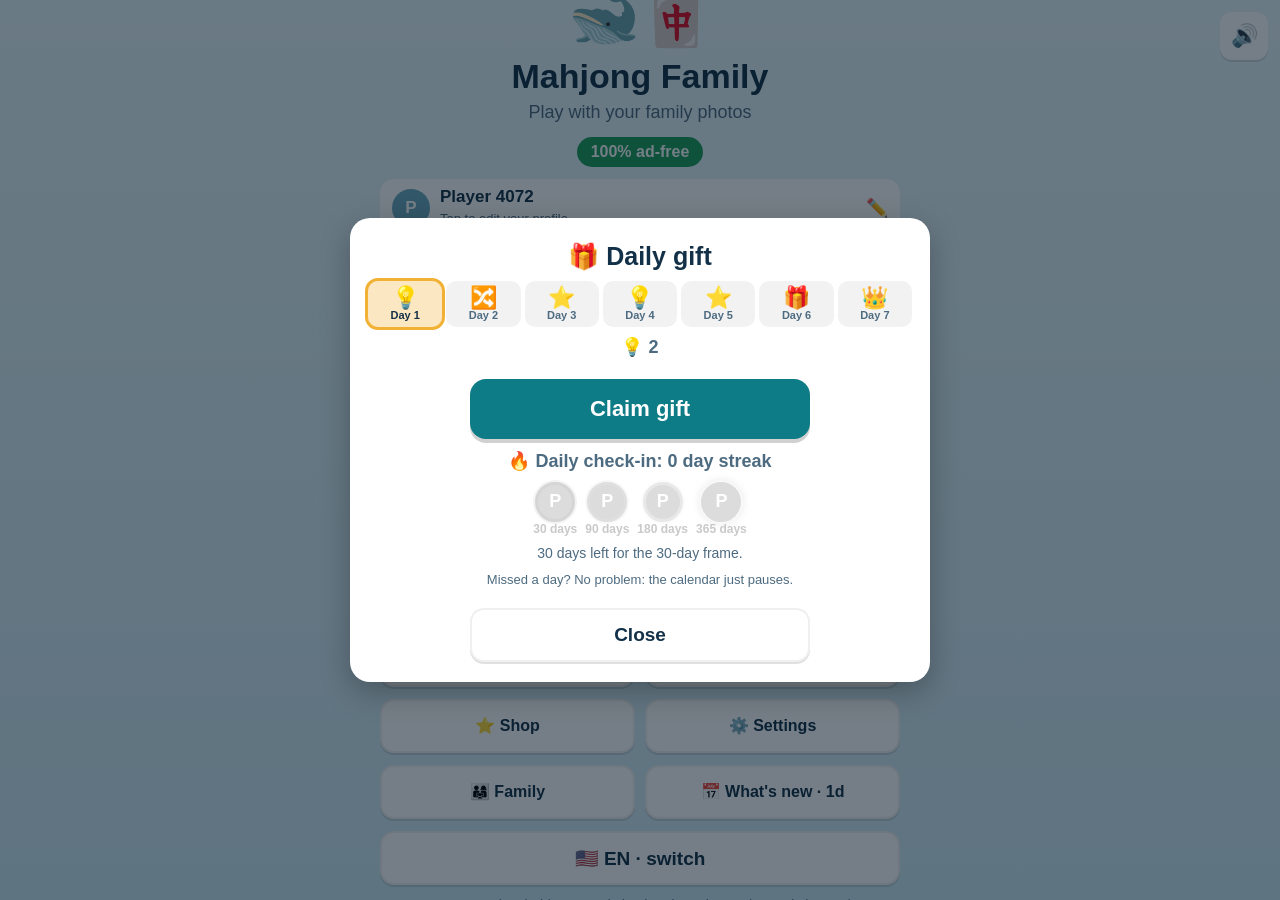
==== commit ce00e91a: "Fotos: mínimo de 12, recomendação de 24 a 32 e dicas antes de escolher Co-Authored-By: Claude Opus 5" ====
--- a/index.html
+++ b/index.html
@@ -275,7 +275,7 @@
 colT:"Coleções (30 fases cada)",col_verao:"Coleção do Mês: Verão na Baía",col_carnaval:"Carnaval",col_mar:"Fundo do Mar",col_fazenda:"Fazendinha",col_pomar:"Frutas Tropicais",col_flores:"Jardim das Flores",col_doces:"Doceria da Vó",col_mundo:"Volta ao Mundo",col_espaco:"Viagem ao Espaço",col_natal:"Natal na Baía",
 colsT:"Coleções",colsP:"Cada coleção tem 30 fases novas com peças próprias. Quem tem o Passe joga todas.",colAllT:"Todas as coleções",colAllS:"As 10 coleções de hoje por menos da metade do preço.",dealTag:"-60%",progress:"{p}/30 fases",soonT:"Todo mês chega uma coleção nova.",colS:"30 fases temáticas com figuras próprias",colMonthS:"Nova em novembro. Incluída no Passe.",newTag:"novo",playCol:"Jogar",
 tsT:"Conjuntos de peças",ts_baia:"Baía",ts_frutas:"Frutas",ts_bichos:"Bichos",ts_mar:"Mar",ts_flores:"Flores",ts_doces:"Doces",ts_esportes:"Esportes",tsP:"Trocam os desenhos das 600 fases.",tsS:"Desenhos novos em todas as peças",use:"Usar",inUse:"Em uso",tilesL:"Conjunto de peças",tsLocked:"Conjunto da loja.",
-phT:"Peças com suas fotos",ts_fotos:"Minha Família",phS:"Transforme de 4 a 32 fotos da sua galeria (família, netos, pets) nas peças do jogo. Só você terá esse conjunto.",phTag:"exclusivo",phPass:"1 conjunto incluído no Passe",phCreate:"Criar meu conjunto",phEdit:"Trocar as fotos",phPrivacy:"🔒 Suas fotos ficam só neste aparelho. Nada é enviado para a internet.",phMin:"Escolha pelo menos 4 fotos.",phMax:"Usamos as 32 primeiras fotos.",phWorking:"Preparando as fotos…",phReadyT:"Seu conjunto está pronto!",phReadyP:"{n} fotos viraram peças. Ninguém mais tem esse conjunto.",phPlay:"Jogar com minhas fotos",phFull:"Não coube no aparelho. Tente com menos fotos.",
+phT:"Peças com suas fotos",ts_fotos:"Minha Família",phS:"Transforme de 12 a 32 fotos da sua galeria (família, netos, pets) nas peças do jogo. De 24 a 32 fotos fica melhor. Só você terá esse conjunto.",phTag:"exclusivo",phPass:"1 conjunto incluído no Passe",phCreate:"Criar meu conjunto",phEdit:"Trocar as fotos",phPrivacy:"🔒 Suas fotos ficam só neste aparelho. Nada é enviado para a internet.",phMin:"Escolha pelo menos 12 fotos.",phMax:"Usamos as 32 primeiras fotos.",phWorking:"Preparando as fotos…",phReadyT:"Seu conjunto está pronto!",phReadyP:"{n} fotos viraram peças. Ninguém mais tem esse conjunto.",phPlay:"Jogar com minhas fotos",phFull:"Não coube no aparelho. Tente com menos fotos.",
 legalSub:"Assinatura com renovação automática. O teste grátis de 7 dias vira assinatura anual de {Y} se não for cancelado até 24 horas antes do fim. A cobrança é feita na sua conta da App Store ou do Google Play. Cancele quando quiser em Ajustes > Assinaturas (iPhone) ou Google Play > Pagamentos e assinaturas (Android).",
 legalNo:"Nada aqui é sorteio: você sempre sabe exatamente o que está comprando.",
 restore:"Restaurar compras",manage:"Gerenciar assinatura",terms:"Termos de uso",privacy:"Privacidade",support:"Suporte",
@@ -303,10 +303,10 @@
 achT:"Conquistas",achGot:"🏅 Conquista: {a} (+5 ⭐)",medalsT:"Medalhas do mês",medalsP:"Faça o desafio do dia: {n} dias em {m}.",
 medal:["Bronze","Prata","Ouro","Diamante","Perfeita"],medalReq:["7 dias","14 dias","21 dias","28 dias","Todos os dias"],
 ach:{lv1:"Primeira fase",lv10:"10 fases",lv50:"50 fases",lv100:"100 fases",ch1:"Primeiro postal",ch5:"5 postais",three10:"10 fases com 3 estrelas",combo5:"Combo x5",daily7:"7 desafios do dia",daily30:"30 desafios do dia",bay1:"Primeira reforma",bayAll:"Baía completa",photos:"Minha Família",chalS:"Desafiou a família",chalW:"Venceu um desafio",evt:"Evento concluído",st7:"7 dias seguidos",st30:"30 dias seguidos",col:"Coleção completa",gift:"Deu um presente"},
-phNone:"Nenhuma foto foi escolhida. Tente de novo.",phProg:"Preparando foto {i} de {n}…",phFew:"Conseguimos preparar só {n} foto(s). Escolha pelo menos 4 fotos.",phBad:"{n} arquivo(s) não abriram e foram ignorados.",phMixed:"Todas as peças serão suas fotos. Com menos de 12 fotos, cada foto se repete mais vezes no tabuleiro; para mais variedade, escolha 12 ou mais.",phRetry:"📷 Escolher fotos de novo",phPack:"📦 Imagem da família reconhecida: {n} fotos.",famRecv:"📥 Usar fotos recebidas",famRecvS:"Escolha a imagem de fotos que a família mandou no WhatsApp",recvNeed:"Para usar fotos recebidas, ative primeiro as Peças com suas fotos.",packT:"Fotos de {from} para {to}",sendShare:"📲 Enviar para {to} no WhatsApp",sendDl:"⬇️ Baixar a imagem",sendHow:"Depois, {to} abre o Mahjong Family, toca em Família › Usar fotos recebidas e escolhe essa imagem.",sendDlHow:"Baixe a imagem e mande para {to} pelo WhatsApp.",sendShareTxt:"Fotos para o nosso Mahjong Family! Abra o jogo, toque em Família › Usar fotos recebidas e escolha esta imagem.",sendReady:"✅ Pronto! Agora mande a imagem para {to}",tsBackB:"↩️ Voltar às peças originais",tsBackT:"Peças originais de volta! Suas fotos continuam guardadas: para usar de novo, escolha Minha Família em Ajustes.",avT:"Foto do perfil",avPhone:"📷 Escolher do celular",avNone:"Inicial",avPhotoL:"Sua foto",avCropT:"Ajuste sua foto",avCropP:"Arraste para posicionar e use a barra para aproximar.",avZoom:"Aproximar",avSave:"Usar esta foto",avBadType:"Formato não suportado. Use foto JPG, PNG ou WebP.",avBig:"Foto muito grande (máximo 15 MB).",avSaved:"Foto do perfil atualizada!",avPriv:"🔒 Sua foto fica só neste aparelho e aparece só para você e nas suas ligas privadas. No ranking geral aparece só o símbolo ou a inicial. Use apenas uma foto sua.",avFull:"Sem espaço no aparelho para a foto.",
+phNone:"Nenhuma foto foi escolhida. Tente de novo.",phProg:"Preparando foto {i} de {n}…",phFew:"Conseguimos preparar só {n} foto(s). Escolha pelo menos 12 fotos (de 24 a 32 fica melhor).",phBad:"{n} arquivo(s) não abriram e foram ignorados.",phMixed:"💡 Ficou bom! Com 24 a 32 fotos fica ainda melhor: as fotos se repetem menos no tabuleiro.",phTip:"💡 Escolha de 12 a 32 fotos. De 24 a 32 fica melhor. Varie pessoas, lugares e cores, prefira rostos próximos e deixe quem importa no centro da foto.",phOld:"📷 Seu conjunto tem {n} fotos. Agora o mínimo é 12 (de 24 a 32 fica melhor). Toque em Loja › Trocar as fotos.",phTipT:"Antes de escolher",phTipGo:"📷 Escolher fotos",phRetry:"📷 Escolher fotos de novo",phPack:"📦 Imagem da família reconhecida: {n} fotos.",famRecv:"📥 Usar fotos recebidas",famRecvS:"Escolha a imagem de fotos que a família mandou no WhatsApp",recvNeed:"Para usar fotos recebidas, ative primeiro as Peças com suas fotos.",packT:"Fotos de {from} para {to}",sendShare:"📲 Enviar para {to} no WhatsApp",sendDl:"⬇️ Baixar a imagem",sendHow:"Depois, {to} abre o Mahjong Family, toca em Família › Usar fotos recebidas e escolhe essa imagem.",sendDlHow:"Baixe a imagem e mande para {to} pelo WhatsApp.",sendShareTxt:"Fotos para o nosso Mahjong Family! Abra o jogo, toque em Família › Usar fotos recebidas e escolha esta imagem.",sendReady:"✅ Pronto! Agora mande a imagem para {to}",tsBackB:"↩️ Voltar às peças originais",tsBackT:"Peças originais de volta! Suas fotos continuam guardadas: para usar de novo, escolha Minha Família em Ajustes.",avT:"Foto do perfil",avPhone:"📷 Escolher do celular",avNone:"Inicial",avPhotoL:"Sua foto",avCropT:"Ajuste sua foto",avCropP:"Arraste para posicionar e use a barra para aproximar.",avZoom:"Aproximar",avSave:"Usar esta foto",avBadType:"Formato não suportado. Use foto JPG, PNG ou WebP.",avBig:"Foto muito grande (máximo 15 MB).",avSaved:"Foto do perfil atualizada!",avPriv:"🔒 Sua foto fica só neste aparelho e aparece só para você e nas suas ligas privadas. No ranking geral aparece só o símbolo ou a inicial. Use apenas uma foto sua.",avFull:"Sem espaço no aparelho para a foto.",
 ahSet:"Ajuda automática",ahOff:"Desligada",ahHint:"Se você ficar parado, o jogo balança um par que combina. 3 por fase grátis; ilimitada com o Ajudante da Baía ou o Passe. Não vale no desafio do dia nem nos desafios da família.",ahToast:"🤝 Ajuda automática ({n} de 3 nesta fase)",ahToastU:"🤝 Ajuda automática",ahOut:"As 3 ajudas automáticas desta fase acabaram.",ahOutB:"Ver Ajudante",helperT:"🤝 Ajudante da Baía",helperS:"Ajuda automática ilimitada em todas as fases, para sempre. Compra única.",helperPass:"Incluído no seu Passe.",privTab:"Minhas ligas",famLiga:"🏅 Liga da família",famLigaS:"Crie uma liga e convide amigos e familiares",privT:"🏅 Minhas ligas",privEmpty:"Crie uma liga só sua, chame a família e os amigos pelo WhatsApp e vejam toda semana quem joga melhor o desafio do dia.",privCreate:"➕ Criar liga",privJoinCode:"🔑 Entrar com código",privNewT:"Nova liga",privName:"Nome da liga (ex.: Família Silva)",privEmo:"Escolha um símbolo",privCreateGo:"Criar liga",privNameBad:"Escolha outro nome (3 a 24 letras, sem palavrões).",privMax:"Você já está em 5 ligas. Saia de uma para entrar em outra.",privFull:"Esta liga está cheia (30 pessoas).",privCreated:"Liga criada! Agora convide a família.",privInvite:"📲 Convidar pelo WhatsApp",privCode:"Código da liga: {c}",privInvTxt:"{by} convidou você para a liga \"{n}\" no Mahjong Family! Toque para entrar: {url}",privInvT:"{by} convidou você",privInvP:"Entre na liga \"{n}\" e jogue o desafio do dia junto com quem você ama. Toda segunda começa uma semana nova.",privJoin:"Entrar na liga",privJoined:"Você entrou na liga {n}!",privAlready:"Você já está nesta liga.",privEnds:"Termina em {d}d · vale o desafio do dia",privMembers:"{n} pessoas",privYou:"você em {p}º",privLeave:"Sair da liga",privDelete:"Apagar liga",privLeaveQ:"Sair da liga {n}?",privDeleteQ:"Apagar a liga {n} para todos?",privLeft:"Você saiu da liga.",privDeleted:"Liga apagada.",privClap:"👏 Aplaudir",privClapped:"Você aplaudiu {n}! 👏",privRemove:"Remover da liga",privRemoved:"{n} saiu da liga.",privChamps:"Campeões das semanas",privChampWin:"👑 Você foi o campeão da semana na liga {n}!",privSim:"Simular familiares entrando (protótipo)",privProto:"No protótipo, os outros participantes e os pontos deles são simulados. Na versão final todos aparecem em tempo real.",privOwner:"criou a liga",privCodeIn:"Digite o código que você recebeu",privCodeBad:"Código inválido.",privAlone:"Só você por enquanto. Convide alguém para começar a disputa!",privCodeName:"Liga {c}",privBack:"Voltar",famT:"Família",famP:"Jogue junto com quem você ama.",famAsk:"📷 Pedir fotos à família",famAskS:"Um link para filhos e netos enviarem fotos para o seu jogo",famGive:"🎁 Dar de presente",famGiveS:"Passe, fotos ou coleções para alguém especial",famRedeem:"🎟️ Resgatar presente",famRedeemS:"Digite o código que você recebeu",famDates:"🎂 Datas da família",famDatesS:"Aniversários com fase especial e cartão",famRecap:"🗓️ Meu mês na Baía",famRecapS:"Resumo do mês para compartilhar",famChal:"👨‍👩‍👧 Desafiar a família",famChalS:"Termine uma fase e mande o mesmo tabuleiro",
 askTxt:"Oi! Estou jogando Mahjong Family e quero jogar com fotos nossas. Toque no link, escolha as fotos e me mande de volta a imagem que o jogo criar: {url}",askSent:"Link criado. Mande para a família pelo WhatsApp.",
-sendT:"Enviar fotos para {to}",sendP:"Escolha de 4 a 32 fotos. Elas viram as peças do jogo de {to}.",sendConsent:"As pessoas das fotos concordam em aparecer no jogo da família.",sendPick:"Escolher fotos",
+sendT:"Enviar fotos para {to}",sendP:"Escolha de 12 a 32 fotos (de 24 a 32 fica melhor). Elas viram as peças do jogo de {to}.",sendConsent:"As pessoas das fotos concordam em aparecer no jogo da família.",sendPick:"Escolher fotos",
 sendDone:"✅ Fotos enviadas para {to}!",sendProto:"Protótipo: na versão final, as fotos chegam no celular de {to} em segundos e são apagadas do servidor depois da entrega.",sendLocal:"Ver como ficou neste aparelho",
 giveT:"Dar de presente",giveP:"Escolha o presente. A pessoa recebe um código pelo WhatsApp.",give_P:"Passe da Baía · 1 ano",give_F:"Peças com fotos da família",give_C:"Todas as coleções",
 giveCodeT:"Presente comprado!",giveCodeP:"Envie este código para quem vai ganhar:",giveTxt:"🎁 {nk} te deu um presente no Mahjong Family: {item}! Abra para resgatar: {url} (código {code})",giveSend:"Enviar pelo WhatsApp",
@@ -356,7 +356,7 @@
 colT:"Collections (30 levels each)",col_verao:"Collection of the Month: Bay Summer",col_carnaval:"Carnival",col_mar:"Deep Sea",col_fazenda:"Little Farm",col_pomar:"Tropical Fruits",col_flores:"Flower Garden",col_doces:"Grandma's Bakery",col_mundo:"Around the World",col_espaco:"Space Trip",col_natal:"Christmas at the Bay",
 colsT:"Collections",colsP:"Each collection has 30 new levels with their own tiles. Pass members play them all.",colAllT:"All collections",colAllS:"All 10 collections available today for a third of the price.",dealTag:"-66%",progress:"{p}/30 levels",soonT:"A new collection arrives every month.",colS:"30 themed levels with their own tiles",colMonthS:"New in November. Included in the Pass.",newTag:"new",playCol:"Play",
 tsT:"Tile sets",ts_baia:"Bay",ts_frutas:"Fruits",ts_bichos:"Animals",ts_mar:"Sea",ts_flores:"Flowers",ts_doces:"Sweets",ts_esportes:"Sports",tsP:"They change the drawings on all 600 levels.",tsS:"New drawings on every tile",use:"Use",inUse:"In use",tilesL:"Tile set",tsLocked:"Shop tile set.",
-phT:"Tiles with your photos",ts_fotos:"My Family",phS:"Turn 4 to 32 photos from your gallery (family, grandkids, pets) into the game tiles. Nobody else will have this set.",phTag:"exclusive",phPass:"1 set included in the Pass",phCreate:"Create my set",phEdit:"Change photos",phPrivacy:"🔒 Your photos stay on this device. Nothing is uploaded.",phMin:"Pick at least 4 photos.",phMax:"We used the first 32 photos.",phWorking:"Preparing your photos…",phReadyT:"Your set is ready!",phReadyP:"{n} photos became tiles. Nobody else has this set.",phPlay:"Play with my photos",phFull:"Not enough space on this device. Try fewer photos.",
+phT:"Tiles with your photos",ts_fotos:"My Family",phS:"Turn 12 to 32 photos from your gallery (family, grandkids, pets) into the game tiles. 24 to 32 photos works best. Nobody else will have this set.",phTag:"exclusive",phPass:"1 set included in the Pass",phCreate:"Create my set",phEdit:"Change photos",phPrivacy:"🔒 Your photos stay on this device. Nothing is uploaded.",phMin:"Pick at least 12 photos.",phMax:"We used the first 32 photos.",phWorking:"Preparing your photos…",phReadyT:"Your set is ready!",phReadyP:"{n} photos became tiles. Nobody else has this set.",phPlay:"Play with my photos",phFull:"Not enough space on this device. Try fewer photos.",
 legalSub:"Auto-renewing subscription. The 7-day free trial becomes a yearly subscription at {Y} unless cancelled at least 24 hours before it ends. Payment is charged to your App Store or Google Play account. Cancel anytime in Settings > Subscriptions (iPhone) or Google Play > Payments & subscriptions (Android).",
 legalNo:"Nothing here is random: you always know exactly what you are buying.",
 restore:"Restore purchases",manage:"Manage subscription",terms:"Terms of use",privacy:"Privacy",support:"Support",
@@ -384,10 +384,10 @@
 achT:"Achievements",achGot:"🏅 Achievement: {a} (+5 ⭐)",medalsT:"Monthly medals",medalsP:"Play the daily challenge: {n} days in {m}.",
 medal:["Bronze","Silver","Gold","Diamond","Perfect"],medalReq:["7 days","14 days","21 days","28 days","Every day"],
 ach:{lv1:"First level",lv10:"10 levels",lv50:"50 levels",lv100:"100 levels",ch1:"First postcard",ch5:"5 postcards",three10:"10 three-star levels",combo5:"Combo x5",daily7:"7 daily challenges",daily30:"30 daily challenges",bay1:"First upgrade",bayAll:"Bay restored",photos:"My Family",chalS:"Challenged the family",chalW:"Won a challenge",evt:"Event complete",st7:"7-day streak",st30:"30-day streak",col:"Collection complete",gift:"Gave a gift"},
-phNone:"No photo was picked. Please try again.",phProg:"Preparing photo {i} of {n}…",phFew:"Only {n} photo(s) could be prepared. Pick at least 4 photos.",phBad:"{n} file(s) could not be opened and were skipped.",phMixed:"Every tile will be one of your photos. With fewer than 12 photos, each photo repeats more on the board; for more variety, pick 12 or more.",phRetry:"📷 Pick photos again",phPack:"📦 Family image recognized: {n} photos.",famRecv:"📥 Use photos I received",famRecvS:"Pick the photo image your family sent on WhatsApp",recvNeed:"To use received photos, first turn on Tiles with your photos.",packT:"Photos from {from} to {to}",sendShare:"📲 Send to {to} on WhatsApp",sendDl:"⬇️ Download the image",sendHow:"Then {to} opens Mahjong Family, taps Family › Use photos I received and picks this image.",sendDlHow:"Download the image and send it to {to} on WhatsApp.",sendShareTxt:"Photos for our Mahjong Family! Open the game, tap Family › Use photos I received and pick this image.",sendReady:"✅ Done! Now send the image to {to}",tsBackB:"↩️ Back to the original tiles",tsBackT:"Original tiles are back! Your photos are still saved: to use them again, pick My Family in Settings.",avT:"Profile picture",avPhone:"📷 Choose from phone",avNone:"Initial",avPhotoL:"Your photo",avCropT:"Adjust your photo",avCropP:"Drag to position and use the bar to zoom.",avZoom:"Zoom",avSave:"Use this photo",avBadType:"Format not supported. Use a JPG, PNG or WebP photo.",avBig:"Photo too large (15 MB max).",avSaved:"Profile picture updated!",avPriv:"🔒 Your photo stays on this device and only you and your private leagues see it. The global leaderboard shows only the symbol or initial. Use only a photo of yourself.",avFull:"Not enough space on the device for the photo.",
+phNone:"No photo was picked. Please try again.",phProg:"Preparing photo {i} of {n}…",phFew:"Only {n} photo(s) could be prepared. Pick at least 12 photos (24 to 32 works best).",phBad:"{n} file(s) could not be opened and were skipped.",phMixed:"💡 Looks good! With 24 to 32 photos it gets even better: photos repeat less on the board.",phTip:"💡 Pick 12 to 32 photos. 24 to 32 works best. Mix people, places and colors, prefer close-up faces and keep who matters in the center.",phOld:"📷 Your set has {n} photos. The minimum is now 12 (24 to 32 works best). Tap Store › Change photos.",phTipT:"Before you pick",phTipGo:"📷 Pick photos",phRetry:"📷 Pick photos again",phPack:"📦 Family image recognized: {n} photos.",famRecv:"📥 Use photos I received",famRecvS:"Pick the photo image your family sent on WhatsApp",recvNeed:"To use received photos, first turn on Tiles with your photos.",packT:"Photos from {from} to {to}",sendShare:"📲 Send to {to} on WhatsApp",sendDl:"⬇️ Download the image",sendHow:"Then {to} opens Mahjong Family, taps Family › Use photos I received and picks this image.",sendDlHow:"Download the image and send it to {to} on WhatsApp.",sendShareTxt:"Photos for our Mahjong Family! Open the game, tap Family › Use photos I received and pick this image.",sendReady:"✅ Done! Now send the image to {to}",tsBackB:"↩️ Back to the original tiles",tsBackT:"Original tiles are back! Your photos are still saved: to use them again, pick My Family in Settings.",avT:"Profile picture",avPhone:"📷 Choose from phone",avNone:"Initial",avPhotoL:"Your photo",avCropT:"Adjust your photo",avCropP:"Drag to position and use the bar to zoom.",avZoom:"Zoom",avSave:"Use this photo",avBadType:"Format not supported. Use a JPG, PNG or WebP photo.",avBig:"Photo too large (15 MB max).",avSaved:"Profile picture updated!",avPriv:"🔒 Your photo stays on this device and only you and your private leagues see it. The global leaderboard shows only the symbol or initial. Use only a photo of yourself.",avFull:"Not enough space on the device for the photo.",
 ahSet:"Auto help",ahOff:"Off",ahHint:"If you stay idle, the game wiggles a matching pair. 3 per level free; unlimited with the Bay Helper or the Pass. Not used in the daily challenge or family challenges.",ahToast:"🤝 Auto help ({n} of 3 this level)",ahToastU:"🤝 Auto help",ahOut:"The 3 auto helps for this level are used up.",ahOutB:"See Helper",helperT:"🤝 Bay Helper",helperS:"Unlimited auto help on every level, forever. One-time purchase.",helperPass:"Included in your Pass.",privTab:"My leagues",famLiga:"🏅 Family league",famLigaS:"Create a league and invite friends and family",privT:"🏅 My leagues",privEmpty:"Create your own league, invite family and friends on WhatsApp and see every week who plays the daily challenge best.",privCreate:"➕ Create a league",privJoinCode:"🔑 Join with a code",privNewT:"New league",privName:"League name (e.g. The Smiths)",privEmo:"Pick a symbol",privCreateGo:"Create league",privNameBad:"Pick another name (3 to 24 letters, no bad words).",privMax:"You are already in 5 leagues. Leave one to join another.",privFull:"This league is full (30 people).",privCreated:"League created! Now invite your family.",privInvite:"📲 Invite on WhatsApp",privCode:"League code: {c}",privInvTxt:"{by} invited you to the \"{n}\" league on Mahjong Family! Tap to join: {url}",privInvT:"{by} invited you",privInvP:"Join the \"{n}\" league and play the daily challenge with the people you love. A new week starts every Monday.",privJoin:"Join the league",privJoined:"You joined {n}!",privAlready:"You are already in this league.",privEnds:"Ends in {d}d · daily challenge counts",privMembers:"{n} people",privYou:"you are #{p}",privLeave:"Leave league",privDelete:"Delete league",privLeaveQ:"Leave {n}?",privDeleteQ:"Delete {n} for everyone?",privLeft:"You left the league.",privDeleted:"League deleted.",privClap:"👏 Applaud",privClapped:"You applauded {n}! 👏",privRemove:"Remove from league",privRemoved:"{n} left the league.",privChamps:"Weekly champions",privChampWin:"👑 You were this week's champion in {n}!",privSim:"Simulate family joining (prototype)",privProto:"In the prototype, other members and their points are simulated. In the final version everyone shows up live.",privOwner:"created the league",privCodeIn:"Type the code you received",privCodeBad:"Invalid code.",privAlone:"Just you for now. Invite someone to start the race!",privCodeName:"League {c}",privBack:"Back",famT:"Family",famP:"Play together with the people you love.",famAsk:"📷 Ask the family for photos",famAskS:"A link for kids and grandkids to send photos to your game",famGive:"🎁 Give a gift",famGiveS:"Pass, photos or collections for someone special",famRedeem:"🎟️ Redeem a gift",famRedeemS:"Type the code you received",famDates:"🎂 Family dates",famDatesS:"Birthdays with a special level and card",famRecap:"🗓️ My month at the Bay",famRecapS:"Monthly summary to share",famChal:"👨‍👩‍👧 Challenge the family",famChalS:"Finish a level and send the same board",
 askTxt:"Hi! I'm playing Mahjong Family and want to play with our photos. Tap the link, pick the photos and send me back the image the game creates: {url}",askSent:"Link created. Send it to the family on WhatsApp.",
-sendT:"Send photos to {to}",sendP:"Pick 4 to 32 photos. They become the tiles in {to}'s game.",sendConsent:"The people in the photos agree to appear in the family game.",sendPick:"Pick photos",
+sendT:"Send photos to {to}",sendP:"Pick 12 to 32 photos (24 to 32 works best). They become the tiles in {to}'s game.",sendConsent:"The people in the photos agree to appear in the family game.",sendPick:"Pick photos",
 sendDone:"✅ Photos sent to {to}!",sendProto:"Prototype: in the final version the photos reach {to}'s phone in seconds and are deleted from the server after delivery.",sendLocal:"See how it looks on this device",
 giveT:"Give a gift",giveP:"Pick the gift. The person gets a code on WhatsApp.",give_P:"Bay Pass · 1 year",give_F:"Family photo tiles",give_C:"All collections",
 giveCodeT:"Gift purchased!",giveCodeP:"Send this code to the lucky person:",giveTxt:"🎁 {nk} gave you a gift in Mahjong Family: {item}! Open to redeem: {url} (code {code})",giveSend:"Send on WhatsApp",
@@ -470,7 +470,7 @@
 const SET_NATAL=["🎄","🎅","🤶","🦌","⛄","☃️","🎁","🔔","🕯️","⭐","🍪","🥛","🧦","🎀","❄️","🌟","🍬","🎶","🛷","🧤","🧣","🍫","🎉","🍷"];
 const PACKS=["verao","mar","fazenda","pomar","flores","doces","mundo","espaco","natal","carnaval"];
 const PACKSET={verao:SET_VERAO,carnaval:SET_CARNAVAL,mar:SET_MAR,fazenda:SET_FAZENDA,pomar:SET_POMAR,flores:SET_FLORES,doces:SET_DOCES,mundo:SET_MUNDO,espaco:SET_ESPACO,natal:SET_NATAL};
-const PH_MIN=4, PH_CAP=32;
+const PH_MIN=12, PH_BEST=24, PH_CAP=32;
 function photoFaces(){ return PHOTOS; }
 function tsOwned(id){ if(id==="fotos") return photoAccess()&&PHOTOS.length>=PH_MIN; return id==="baia"||S.premium||S.tileSets.includes(id); }
 const isImg=f=>typeof f==="string"&&f.startsWith("data:");
@@ -710,6 +710,7 @@
 toast(unl?t("ahToastU"):t("ahToast").replace("{n}",G.ah)); try{ if(navigator.vibrate) navigator.vibrate([10,60,10]); }catch(e){}
 setTimeout(()=>{ if(G&&G.ahPair===pair){ pair.forEach(i=>{ const el=G.tiles[i]&&G.tiles[i].el; if(el) el.classList.remove("nudge"); }); G.ahPair=null; G.lastAct=Date.now(); } },1400); }
 setInterval(ahTick,250);
+setTimeout(()=>{ if(photoAccess()&&PHOTOS.length>0&&PHOTOS.length<PH_MIN&&!S.phOldNote){ S.phOldNote=true; save(); toast(t("phOld").replace("{n}",PHOTOS.length)); } },1800);
 $("ahGo").onclick=()=>{ ahBar(false); openStore(); setTimeout(()=>{ const b=$("oHelper"); if(b) b.scrollIntoView({block:"center"}); },60); };
 function modal(html){ $("card").innerHTML=html; $("card").scrollTop=0; $("modal").classList.add("on"); }
 function closeModal(){ $("modal").classList.remove("on"); }
@@ -804,7 +805,7 @@
 bindCatalog(done,openStore);
 bind("fdBuy",()=>{ if(!S.founderNo){ S.founderNo=5000-founderLeft()+1; S.frame="fundador"; done(); } });
 bind("tsBack2",()=>tilesBack(openStore));
-bind("phBuy",()=>{ if(!photoAccess()){ S.photoOwned=true; done(); return; } pickPhotos(); });
+bind("phBuy",()=>{ if(!photoAccess()){ S.photoOwned=true; done(); return; } pickPhotosTip(); });
 bind("lRestore",()=>toast(t("restored"))); bind("lManage",()=>toast(t("manageSim")));
 bind("lTerms",()=>toast(t("linkSim"))); bind("lPriv",()=>toast(t("linkSim")));
 bind("mClose",closeModal);
@@ -842,7 +843,7 @@
 document.querySelectorAll("[data-th]").forEach(b=>b.onclick=()=>{const id=b.dataset.th;
 S.theme=id;save();applyPrefs();openSettings();});
 document.querySelectorAll("[data-ts]").forEach(b=>b.onclick=()=>{const id=b.dataset.ts;
-if(!tsOwned(id)){ if(id==="fotos"&&photoAccess()){pickPhotos();return;} toast(t("tsLocked"));openStore();return;} S.tileSet=id;save();openSettings();});
+if(!tsOwned(id)){ if(id==="fotos"&&photoAccess()){pickPhotosTip();return;} toast(t("tsLocked"));openStore();return;} S.tileSet=id;save();openSettings();});
 bind("lRestore2",()=>toast(t("restored"))); bind("lManage2",()=>toast(t("manageSim"))); bind("lTerms2",()=>toast(t("linkSim"))); bind("lPriv2",()=>toast(t("linkSim"))); bind("lSup2",()=>toast(t("linkSim")));
 bind("jGo",()=>{ const v=Math.max(1,Math.min(MAX_LEVEL,parseInt($("jIn").value,10)||1)); S.level=Math.max(S.level,v); save(); closeModal(); startLevel(v); });
 bind("sReset",()=>{modal('<h2>'+t("confirmReset")+'</h2><button class="big" id="cY" style="background:var(--danger)">'+t("yes")+'</button><button class="sec" id="cN">'+t("no")+'</button>');
@@ -1086,7 +1087,7 @@
 bind("fChal",()=>{ closeModal(); startLevel(Math.min(S.level,MAX_LEVEL)); }); }
 function askPhotos(){ const url=baseUrl()+"?"+new URLSearchParams({fam:1,to:S.nick}).toString(); window.__lastAsk=url; toast(t("askSent")); shareText(t("askTxt").replace("{url}",url)); }
 function openFamSend(to){ window.__famTo=to;
-modal('<h2>📷 '+t("sendT").replace("{to}",esc(to))+'</h2><p>'+t("sendP").replace("{to}",esc(to))+'</p><label class="ckrow"><input type="checkbox" id="sdOk"> '+t("sendConsent")+'</label><button class="big" id="sdPick" disabled style="opacity:.5">'+t("sendPick")+'</button><div class="privacy">'+t("phPrivacy")+'</div><button class="sec" id="mClose">'+t("close")+'</button>');
+modal('<h2>📷 '+t("sendT").replace("{to}",esc(to))+'</h2><p>'+t("sendP").replace("{to}",esc(to))+'</p><div class="hint2">'+t("phTip")+'</div><label class="ckrow"><input type="checkbox" id="sdOk"> '+t("sendConsent")+'</label><button class="big" id="sdPick" disabled style="opacity:.5">'+t("sendPick")+'</button><div class="privacy">'+t("phPrivacy")+'</div><button class="sec" id="mClose">'+t("close")+'</button>');
 bind("mClose",()=>{ window.__famSend=false; closeModal(); });
 $("sdOk").onchange=()=>{ const b=$("sdPick"); b.disabled=!$("sdOk").checked; b.style.opacity=$("sdOk").checked?1:.5; };
 bind("sdPick",()=>{ if(!$("sdOk").checked) return; window.__famSend=true; pickPhotos(); }); }
@@ -1411,14 +1412,15 @@
 if(window.__famSend){ window.__famOut=out; famSent(out.length); return true; }
 try{ localStorage.setItem(PKEY,JSON.stringify(out)); }catch(e){ phRetryModal(t("phFull")); return false; }
 PHOTOS.length=0; out.forEach(u=>PHOTOS.push(u)); S.caps=[]; S.tileSet="fotos"; save(); setTimeout(checkAch,400);
-const notes=(packs?'<p><b>'+t("phPack").replace("{n}",packs)+'</b></p>':'')+(bad?'<p>'+t("phBad").replace("{n}",bad)+'</p>':'')+(out.length<12?'<p>'+t("phMixed")+'</p>':'');
+const notes=(packs?'<p><b>'+t("phPack").replace("{n}",packs)+'</b></p>':'')+(bad?'<p>'+t("phBad").replace("{n}",bad)+'</p>':'')+(out.length<PH_BEST?'<p>'+t("phMixed")+'</p>':'');
 modal('<h2>'+t("phReadyT")+'</h2><p>'+t("phReadyP").replace("{n}",out.length)+(capped?' '+t("phMax"):'')+'</p>'+notes+'<div class="phgrid">'+out.slice(0,12).map(u=>'<img src="'+u+'" alt="">').join("")+'</div><div class="privacy">'+t("phPrivacy")+'</div><button class="big" id="mPlay">'+t("phPlay")+'</button><button class="sec" id="mCap">'+t("capB")+'</button><button class="sec" id="tsBack3">'+t("tsBackB")+'</button><button class="sec" id="mClose">'+t("close")+'</button>');
 bind("tsBack3",()=>tilesBack(closeModal)); bind("mCap",openCaptions); bind("mPlay",()=>{closeModal();startLevel(Math.min(S.level,MAX_LEVEL));}); bind("mClose",closeModal);
 return true;
 }
-function recvPhotos(){ if(!photoAccess()){ toast(t("recvNeed")); openStore(); setTimeout(()=>{ const b=$("phBuy"); if(b) b.scrollIntoView({block:"center"}); },60); return; } window.__famSend=false; pickPhotos(); }
+function recvPhotos(){ if(!photoAccess()){ toast(t("recvNeed")); openStore(); setTimeout(()=>{ const b=$("phBuy"); if(b) b.scrollIntoView({block:"center"}); },60); return; } window.__famSend=false; pickPhotosTip(); }
 function tilesBack(after){ S.tileSet="baia"; save(); applyPrefs(); if(G&&$("game").classList.contains("on")&&G.mode!=="pack"){ FACES=baseFaces(); render(); } toast(t("tsBackT")); if(after) after(); }
 function pickPhotos(){ const i=$("phIn"); i.value=""; i.click(); }
+function pickPhotosTip(){ modal('<h2>📷 '+t("phTipT")+'</h2><p>'+t("phTip")+'</p><button class="big" id="phTipGo">'+t("phTipGo")+'</button><button class="sec" id="mClose">'+t("close")+'</button>'); bind("mClose",closeModal); bind("phTipGo",pickPhotos); }
 $("phIn").addEventListener("change",e=>{ usePhotoFiles(e.target.files); });
 applyPrefs();
 setInterval(()=>{ if(S.timer&&G&&$("game").classList.contains("on")&&!$("modal").classList.contains("on")) refresh(); },1000);
@@ -1429,7 +1431,7 @@
 else if(lg) setTimeout(()=>showLgInvite(lg,(q.get("ln")||"").slice(0,24),q.get("le")||"",(q.get("by")||"").slice(0,16)),300);
 else if(ch){ try{ history.replaceState(null,"",location.pathname); }catch(e){} setTimeout(()=>showChallengeInvite(ch),300); }
 else if(!window.__NOGIFT && giftAvailable()) setTimeout(()=>openGift(true),400); }
-window.__mj={makePack,readPack,usePhotoFiles,recvPhotos,tilesBack,ahAct,ahUnl,myAv,avCrop,avLoad,avatarHtml,openProfile,openSettings,openStore,openPriv,openLeague,joinLeague,lgRows,lgParse,lgCode,lgRoll,showLgInvite,toggleMute,musicState,musicSync,musicStop,get G(){return G;},get S(){return S;},freePairs,startLevel,startDaily,startPack,onTile,useUndo,useShuffle,useHint,levelParams,buildPositions,
+window.__mj={pickPhotosTip,readPack,usePhotoFiles,recvPhotos,tilesBack,ahAct,ahUnl,myAv,avCrop,avLoad,avatarHtml,openProfile,openSettings,openStore,openPriv,openLeague,joinLeague,lgRows,lgParse,lgCode,lgRoll,showLgInvite,toggleMute,musicState,musicSync,musicStop,get G(){return G;},get S(){return S;},freePairs,startLevel,startDaily,startPack,onTile,useUndo,useShuffle,useHint,levelParams,buildPositions,
 isFreeNow:i=>isFree(i,aliveArr()),setInstall:d=>{S.install=d;save();},playDaily,curStreak,dayLocal,photos:()=>PHOTOS.length,applyPace,openAch,openFamily,openNews,newsItems,openRecap,openDates,openGive,redeemCode,makeCode,checkAch,todayBdays,openBday,medalFor,openGift,openBay,openEvt,checkIn,startChallenge,readChallenge,shareChallenge,giftAvailable,evtState,setSession:ms=>{SESSION0=Date.now()-ms;},openCollections,PACKS,PACKSET,TILESETS,TSLIST,openRank,openShare,leagueRows,myLeaguePos,nickOk,setLastDaily:(n,st)=>{S.lastDailyN=n;S.streak=st;S.dailyDone="";save();applyPrefs();}};
 })();
 </script>
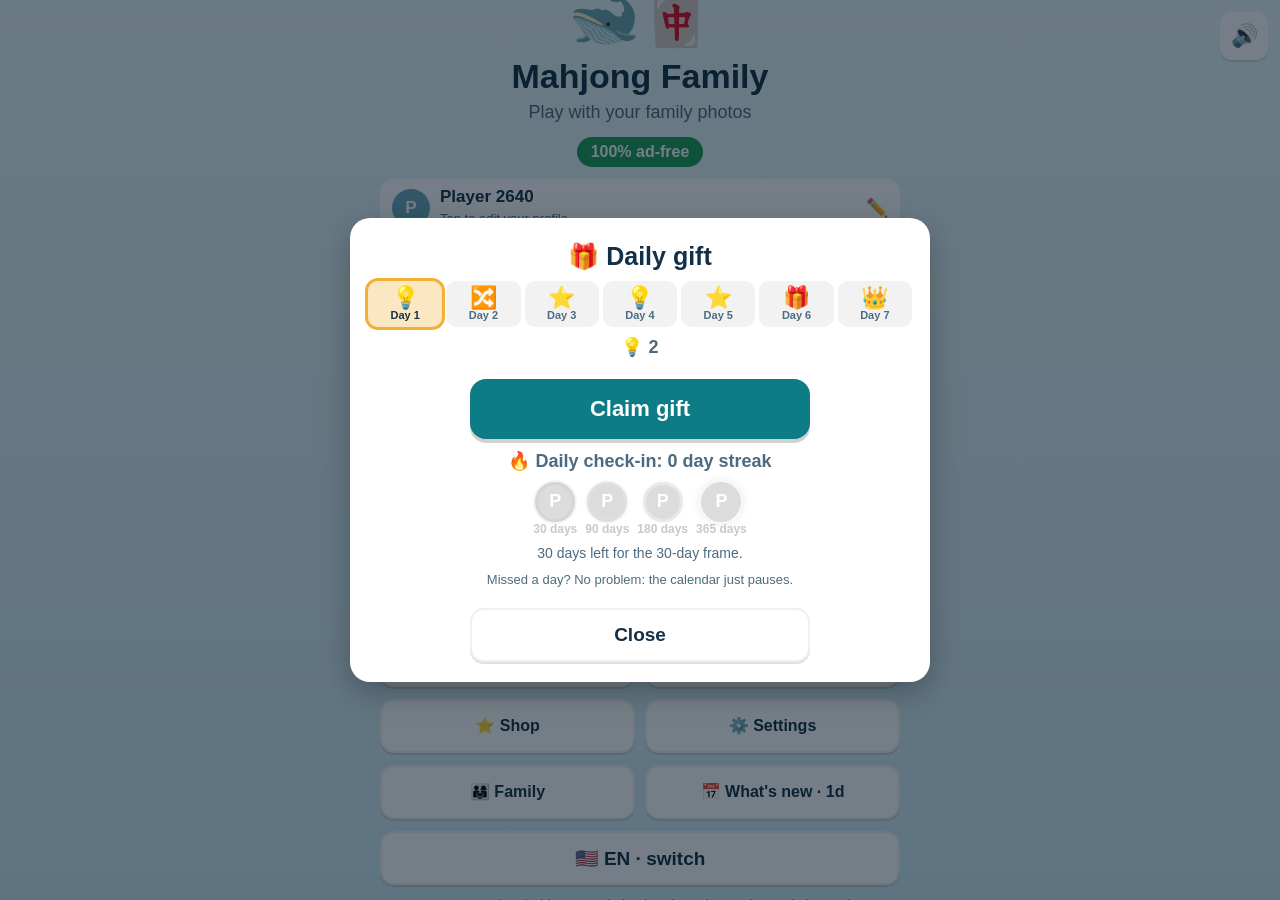
==== commit 1b456b9c: "Retenção do Passe: coleção do mês guardada para sempre, selos de fidelidade, painel Seu Passe, prese" ====
--- a/index.html
+++ b/index.html
@@ -25,6 +25,11 @@
 input{font:inherit}
 .screen{position:absolute; inset:0; display:none; flex-direction:column}
 .screen.on{display:flex}
+#subBan{cursor:pointer} #subBan.warn{background:#fff1e6; box-shadow:0 0 0 2px #e8833a inset} #subBan small{display:block; margin-top:2px}
+.kv{display:flex; justify-content:space-between; gap:10px; padding:6px 0; border-bottom:1px solid rgba(0,0,0,.08); text-align:left; font-size:16px} .kv b{flex:none}
+.selos{display:flex; flex-wrap:wrap; gap:8px; justify-content:center; margin:6px 0} .selo{display:flex; flex-direction:column; align-items:center; font-size:12px; width:64px} .selo span{font-size:30px} .selo.off{opacity:.35; filter:grayscale(1)}
+.mdg{display:grid; grid-template-columns:repeat(3,minmax(0,1fr)); gap:6px; text-align:center; margin:8px 0} .mdg div{background:rgba(0,0,0,.05); border-radius:10px; padding:6px} .mdg b{display:block; font-size:20px}
+.oldp{text-decoration:line-through; opacity:.6; font-size:13px; margin-right:4px}
 .sndBtn{position:absolute; top:12px; right:12px; width:48px; height:48px; border-radius:12px; background:var(--panel); font-size:22px; box-shadow:0 2px 0 rgba(0,0,0,.12); z-index:5}
 #home{align-items:center; justify-content:center; padding:20px; gap:12px; text-align:center; overflow:auto}
 #home h1{margin:0; font-size:34px}
@@ -207,6 +212,7 @@
 <div class="badge" id="tNoAds">100% sem anúncios</div>
 <div id="prof"></div>
 <div class="chap" id="chap"></div>
+<div class="chap" id="subBan" role="button" tabindex="0" style="display:none"></div>
 <div class="chap" id="bday" style="display:none"></div>
 <div class="chap" id="evt"></div>
 <button class="big" id="bPlay">Jogar</button>
@@ -303,7 +309,19 @@
 achT:"Conquistas",achGot:"🏅 Conquista: {a} (+5 ⭐)",medalsT:"Medalhas do mês",medalsP:"Faça o desafio do dia: {n} dias em {m}.",
 medal:["Bronze","Prata","Ouro","Diamante","Perfeita"],medalReq:["7 dias","14 dias","21 dias","28 dias","Todos os dias"],
 ach:{lv1:"Primeira fase",lv10:"10 fases",lv50:"50 fases",lv100:"100 fases",ch1:"Primeiro postal",ch5:"5 postais",three10:"10 fases com 3 estrelas",combo5:"Combo x5",daily7:"7 desafios do dia",daily30:"30 desafios do dia",bay1:"Primeira reforma",bayAll:"Baía completa",photos:"Minha Família",chalS:"Desafiou a família",chalW:"Venceu um desafio",evt:"Evento concluído",st7:"7 dias seguidos",st30:"30 dias seguidos",col:"Coleção completa",gift:"Deu um presente"},
-phNone:"Nenhuma foto foi escolhida. Tente de novo.",phProg:"Preparando foto {i} de {n}…",phFew:"Conseguimos preparar só {n} foto(s). Escolha pelo menos 12 fotos (de 24 a 32 fica melhor).",phBad:"{n} arquivo(s) não abriram e foram ignorados.",phMixed:"💡 Ficou bom! Com 24 a 32 fotos fica ainda melhor: as fotos se repetem menos no tabuleiro.",phTip:"💡 Escolha de 12 a 32 fotos. De 24 a 32 fica melhor. Varie pessoas, lugares e cores, prefira rostos próximos e deixe quem importa no centro da foto.",phOld:"📷 Seu conjunto tem {n} fotos. Agora o mínimo é 12 (de 24 a 32 fica melhor). Toque em Loja › Trocar as fotos.",phTipT:"Antes de escolher",phTipGo:"📷 Escolher fotos",phRetry:"📷 Escolher fotos de novo",phPack:"📦 Imagem da família reconhecida: {n} fotos.",famRecv:"📥 Usar fotos recebidas",famRecvS:"Escolha a imagem de fotos que a família mandou no WhatsApp",recvNeed:"Para usar fotos recebidas, ative primeiro as Peças com suas fotos.",packT:"Fotos de {from} para {to}",sendShare:"📲 Enviar para {to} no WhatsApp",sendDl:"⬇️ Baixar a imagem",sendHow:"Depois, {to} abre o Mahjong Family, toca em Família › Usar fotos recebidas e escolhe essa imagem.",sendDlHow:"Baixe a imagem e mande para {to} pelo WhatsApp.",sendShareTxt:"Fotos para o nosso Mahjong Family! Abra o jogo, toque em Família › Usar fotos recebidas e escolha esta imagem.",sendReady:"✅ Pronto! Agora mande a imagem para {to}",tsBackB:"↩️ Voltar às peças originais",tsBackT:"Peças originais de volta! Suas fotos continuam guardadas: para usar de novo, escolha Minha Família em Ajustes.",avT:"Foto do perfil",avPhone:"📷 Escolher do celular",avNone:"Inicial",avPhotoL:"Sua foto",avCropT:"Ajuste sua foto",avCropP:"Arraste para posicionar e use a barra para aproximar.",avZoom:"Aproximar",avSave:"Usar esta foto",avBadType:"Formato não suportado. Use foto JPG, PNG ou WebP.",avBig:"Foto muito grande (máximo 15 MB).",avSaved:"Foto do perfil atualizada!",avPriv:"🔒 Sua foto fica só neste aparelho e aparece só para você e nas suas ligas privadas. No ranking geral aparece só o símbolo ou a inicial. Use apenas uma foto sua.",avFull:"Sem espaço no aparelho para a foto.",
+phNone:"Nenhuma foto foi escolhida. Tente de novo.",phProg:"Preparando foto {i} de {n}…",phFew:"Conseguimos preparar só {n} foto(s). Escolha pelo menos 12 fotos (de 24 a 32 fica melhor).",phBad:"{n} arquivo(s) não abriram e foram ignorados.",phMixed:"💡 Ficou bom! Com 24 a 32 fotos fica ainda melhor: as fotos se repetem menos no tabuleiro.",phTip:"💡 Escolha de 12 a 32 fotos. De 24 a 32 fica melhor. Varie pessoas, lugares e cores, prefira rostos próximos e deixe quem importa no centro da foto.",phOld:"📷 Seu conjunto tem {n} fotos. Agora o mínimo é 12 (de 24 a 32 fica melhor). Toque em Loja › Trocar as fotos.",phTipT:"Antes de escolher",phTipGo:"📷 Escolher fotos",phRetry:"📷 Escolher fotos de novo",phPack:"📦 Imagem da família reconhecida: {n} fotos.",famRecv:"📥 Usar fotos recebidas",famRecvS:"Escolha a imagem de fotos que a família mandou no WhatsApp",recvNeed:"Para usar fotos recebidas, ative primeiro as Peças com suas fotos.",packT:"Fotos de {from} para {to}",sendShare:"📲 Enviar para {to} no WhatsApp",sendDl:"⬇️ Baixar a imagem",sendHow:"Depois, {to} abre o Mahjong Family, toca em Família › Usar fotos recebidas e escolhe essa imagem.",sendDlHow:"Baixe a imagem e mande para {to} pelo WhatsApp.",sendShareTxt:"Fotos para o nosso Mahjong Family! Abra o jogo, toque em Família › Usar fotos recebidas e escolha esta imagem.",sendReady:"✅ Pronto! Agora mande a imagem para {to}",spT:"⭐ Seu Passe",spBtn:"⭐ Seu Passe",spPlan_month:"Passe mensal",spPlan_year:"Passe anual",spPlan_life:"Passe vitalício",spPlan_fam:"Passe Família (anual, até 6 pessoas)",spPlan_gift:"Passe de presente (1 ano)",spRenew:"Renova em {d}",spEnds:"Termina em {d}",spLifeL:"Para sempre",spMonth:"Este mês o Passe te deu",spH:"💡 Dicas usadas",spAh:"🤝 Ajudas automáticas",spProt:"🛡️ Dias de sequência protegidos",spCol:"🗂️ Fases de coleções jogadas",spValue:"Se comprasse separado: {v}",spKeptT:"Coleções que já são suas para sempre",spKeptP:"Cada mês de Passe deixa a coleção do mês com você, mesmo se cancelar.",spKeptNone:"A coleção deste mês fica sua quando o mês de Passe é pago.",spLoyalT:"Selos de fidelidade",spLoyalNext:"Próximo selo: {n} meses de Passe (faltam {f})",spLoyalAll:"Você tem todos os selos!",spLoyal3:"3 meses",spLoyal6:"6 meses",spLoyal12:"1 ano",spLoyal24:"2 anos",spLoyalGot:"🏅 Selo de fidelidade: {n} de Passe!",spGiftT:"Presente do assinante",spGiftB:"🎁 Abrir o presente de {m}",spGiftGot:"🎁 Selo de {m} e +15 ⭐ para a Baía!",spGiftDone:"✓ Presente de {m} recebido",spGiftsL:"Selos do assinante",spEarlyT:"Acesso antecipado",spEarlyOn:"⏩ A coleção {c} já está liberada para você, antes de todo mundo!",spEarlyOff:"⏩ A coleção do próximo mês libera para você 7 dias antes (dia {d}).",spDisc:"🏷️ 15% de desconto nos presentes e na Edição Fundadora",spMind:"🧠 Mente Ativa",spManage:"⚙️ Gerenciar assinatura",spFamNote:"👨‍👩‍👧 No iPhone, o Passe Família vale para até 6 pessoas pelo Compartilhamento Familiar da Apple.",
+upT:"Passe anual sai mais barato",upP:"{y} por ano ({m}/mês). No mensal, 12 meses custam {t}: você economiza {e}.",upB:"Mudar para o anual",upLater:"Agora não",upDone:"Agora seu Passe é anual. Obrigado!",
+remT:"Seu Passe renova em {d}",remP:"Este ano você ganhou {c} coleções para sempre e {s} selos. Se quiser mudar algo, é só tocar.",
+grT:"⚠️ Não conseguimos renovar seu Passe",grP:"Atualize a forma de pagamento. Seus benefícios continuam até {d}.",grB:"Atualizar pagamento",grOk:"Pagamento atualizado. Seu Passe continua ativo!",holdT:"⏸️ Passe suspenso",holdP:"O pagamento não foi aprovado. Atualize para voltar a ter os benefícios. Suas coleções guardadas continuam suas.",
+pauT:"⏸️ Passe pausado até {d}",pauP:"Nada é cobrado durante a pausa. Suas coleções guardadas e selos continuam seus.",pauB:"Retomar agora",pauOk:"Passe retomado!",
+canT:"Seu Passe termina em {d}",canP:"Você continua com os benefícios até lá.",canB:"Reativar o Passe",canOk:"Passe reativado. Que bom ter você de volta!",
+mgT:"Gerenciar assinatura",mgSim:"Simulação das telas da Apple e do Google. No app real, estas opções ficam na loja.",mgPause:"⏸️ Pausar",mgCancel:"Cancelar assinatura",mgToYear:"Mudar para o anual",
+rtT:"Antes de você ir…",rtLose:"Você vai perder",rtLose1:"A coleção nova de cada mês",rtLose2:"As outras {n} coleções e todos os conjuntos de peças",rtLose3:"A proteção da sua sequência de {n} dias",rtLose4:"Dicas e ajuda automática ilimitadas",rtKeep:"Continua seu",rtKeep1:"{n} coleção(ões) guardadas para sempre",rtKeep2:"{n} selo(s) de fidelidade",rtKeep3:"Todo o seu progresso e suas fotos",rtOffer:"🎁 Fique com 50% de desconto nos próximos 3 meses: {p}/mês",rtOfferB:"Quero o desconto",rtOfferOk:"Desconto aplicado: 3 meses pela metade!",rtPause:"Prefiro pausar",rtGo:"Continuar cancelando",
+psT:"Pausar o Passe",ps1:"Pausar 1 mês",ps3:"Pausar 3 meses",psOk:"Passe pausado. Nada será cobrado até {d}.",
+svT:"Por que você está saindo?",svP:"Uma resposta ajuda a melhorar o jogo.",sv_price:"Está caro",sv_time:"Estou sem tempo para jogar",sv_new:"Faltam novidades",sv_bug:"Problemas no jogo",sv_other:"Outro motivo",svGo:"Confirmar cancelamento",svDone:"Assinatura cancelada. Você mantém o Passe até {d}.",
+wbT:"Volte para o Passe",wbS:"Primeiro mês por {p} (50% off). Suas coleções guardadas e selos esperam por você.",wbOk:"Bem-vindo de volta ao Passe!",pfamT:"Passe Família",pfamS:"Anual, vale para até 6 pessoas no iPhone (Compartilhamento Familiar).",
+mdT:"🧠 Mente Ativa",mdP:"Como foi sua semana no jogo.",mdWeek:"Esta semana",mdPrev:"Semana passada",mdLv:"Fases",mdPairs:"Pares",mdAvg:"Segundos por par",mdDays:"Dias jogados",mdFaster:"⚡ Você está {p}% mais rápido que na semana passada!",mdSlower:"Semana mais tranquila: jogar com calma também vale.",mdNone:"Jogue algumas fases para ver seu relatório.",mdNote:"Isto não é uma avaliação de saúde ou de memória. É só um retrato de como você jogou.",mdLock:"🔒 O relatório completo da Mente Ativa faz parte do Passe.",
+simMonth:"Simular +1 mês de Passe (teste)",simFail:"Simular falha no pagamento (teste)",simGraceEnd:"Simular fim da carência (teste)",simRenew7:"Simular: renovação em 7 dias (teste)",simEnd:"Simular fim do período (teste)",simEarly:"Simular: última semana do mês (teste)",manageT:"Gerenciar assinatura (teste)",b7:"Coleção do mês guardada para sempre, selos de fidelidade e presente mensal",b8:"Mente Ativa: relatório semanal do seu jogo",tsBackB:"↩️ Voltar às peças originais",tsBackT:"Peças originais de volta! Suas fotos continuam guardadas: para usar de novo, escolha Minha Família em Ajustes.",avT:"Foto do perfil",avPhone:"📷 Escolher do celular",avNone:"Inicial",avPhotoL:"Sua foto",avCropT:"Ajuste sua foto",avCropP:"Arraste para posicionar e use a barra para aproximar.",avZoom:"Aproximar",avSave:"Usar esta foto",avBadType:"Formato não suportado. Use foto JPG, PNG ou WebP.",avBig:"Foto muito grande (máximo 15 MB).",avSaved:"Foto do perfil atualizada!",avPriv:"🔒 Sua foto fica só neste aparelho e aparece só para você e nas suas ligas privadas. No ranking geral aparece só o símbolo ou a inicial. Use apenas uma foto sua.",avFull:"Sem espaço no aparelho para a foto.",
 ahSet:"Ajuda automática",ahOff:"Desligada",ahHint:"Se você ficar parado, o jogo balança um par que combina. 3 por fase grátis; ilimitada com o Ajudante da Baía ou o Passe. Não vale no desafio do dia nem nos desafios da família.",ahToast:"🤝 Ajuda automática ({n} de 3 nesta fase)",ahToastU:"🤝 Ajuda automática",ahOut:"As 3 ajudas automáticas desta fase acabaram.",ahOutB:"Ver Ajudante",helperT:"🤝 Ajudante da Baía",helperS:"Ajuda automática ilimitada em todas as fases, para sempre. Compra única.",helperPass:"Incluído no seu Passe.",privTab:"Minhas ligas",famLiga:"🏅 Liga da família",famLigaS:"Crie uma liga e convide amigos e familiares",privT:"🏅 Minhas ligas",privEmpty:"Crie uma liga só sua, chame a família e os amigos pelo WhatsApp e vejam toda semana quem joga melhor o desafio do dia.",privCreate:"➕ Criar liga",privJoinCode:"🔑 Entrar com código",privNewT:"Nova liga",privName:"Nome da liga (ex.: Família Silva)",privEmo:"Escolha um símbolo",privCreateGo:"Criar liga",privNameBad:"Escolha outro nome (3 a 24 letras, sem palavrões).",privMax:"Você já está em 5 ligas. Saia de uma para entrar em outra.",privFull:"Esta liga está cheia (30 pessoas).",privCreated:"Liga criada! Agora convide a família.",privInvite:"📲 Convidar pelo WhatsApp",privCode:"Código da liga: {c}",privInvTxt:"{by} convidou você para a liga \"{n}\" no Mahjong Family! Toque para entrar: {url}",privInvT:"{by} convidou você",privInvP:"Entre na liga \"{n}\" e jogue o desafio do dia junto com quem você ama. Toda segunda começa uma semana nova.",privJoin:"Entrar na liga",privJoined:"Você entrou na liga {n}!",privAlready:"Você já está nesta liga.",privEnds:"Termina em {d}d · vale o desafio do dia",privMembers:"{n} pessoas",privYou:"você em {p}º",privLeave:"Sair da liga",privDelete:"Apagar liga",privLeaveQ:"Sair da liga {n}?",privDeleteQ:"Apagar a liga {n} para todos?",privLeft:"Você saiu da liga.",privDeleted:"Liga apagada.",privClap:"👏 Aplaudir",privClapped:"Você aplaudiu {n}! 👏",privRemove:"Remover da liga",privRemoved:"{n} saiu da liga.",privChamps:"Campeões das semanas",privChampWin:"👑 Você foi o campeão da semana na liga {n}!",privSim:"Simular familiares entrando (protótipo)",privProto:"No protótipo, os outros participantes e os pontos deles são simulados. Na versão final todos aparecem em tempo real.",privOwner:"criou a liga",privCodeIn:"Digite o código que você recebeu",privCodeBad:"Código inválido.",privAlone:"Só você por enquanto. Convide alguém para começar a disputa!",privCodeName:"Liga {c}",privBack:"Voltar",famT:"Família",famP:"Jogue junto com quem você ama.",famAsk:"📷 Pedir fotos à família",famAskS:"Um link para filhos e netos enviarem fotos para o seu jogo",famGive:"🎁 Dar de presente",famGiveS:"Passe, fotos ou coleções para alguém especial",famRedeem:"🎟️ Resgatar presente",famRedeemS:"Digite o código que você recebeu",famDates:"🎂 Datas da família",famDatesS:"Aniversários com fase especial e cartão",famRecap:"🗓️ Meu mês na Baía",famRecapS:"Resumo do mês para compartilhar",famChal:"👨‍👩‍👧 Desafiar a família",famChalS:"Termine uma fase e mande o mesmo tabuleiro",
 askTxt:"Oi! Estou jogando Mahjong Family e quero jogar com fotos nossas. Toque no link, escolha as fotos e me mande de volta a imagem que o jogo criar: {url}",askSent:"Link criado. Mande para a família pelo WhatsApp.",
 sendT:"Enviar fotos para {to}",sendP:"Escolha de 12 a 32 fotos (de 24 a 32 fica melhor). Elas viram as peças do jogo de {to}.",sendConsent:"As pessoas das fotos concordam em aparecer no jogo da família.",sendPick:"Escolher fotos",
@@ -384,7 +402,19 @@
 achT:"Achievements",achGot:"🏅 Achievement: {a} (+5 ⭐)",medalsT:"Monthly medals",medalsP:"Play the daily challenge: {n} days in {m}.",
 medal:["Bronze","Silver","Gold","Diamond","Perfect"],medalReq:["7 days","14 days","21 days","28 days","Every day"],
 ach:{lv1:"First level",lv10:"10 levels",lv50:"50 levels",lv100:"100 levels",ch1:"First postcard",ch5:"5 postcards",three10:"10 three-star levels",combo5:"Combo x5",daily7:"7 daily challenges",daily30:"30 daily challenges",bay1:"First upgrade",bayAll:"Bay restored",photos:"My Family",chalS:"Challenged the family",chalW:"Won a challenge",evt:"Event complete",st7:"7-day streak",st30:"30-day streak",col:"Collection complete",gift:"Gave a gift"},
-phNone:"No photo was picked. Please try again.",phProg:"Preparing photo {i} of {n}…",phFew:"Only {n} photo(s) could be prepared. Pick at least 12 photos (24 to 32 works best).",phBad:"{n} file(s) could not be opened and were skipped.",phMixed:"💡 Looks good! With 24 to 32 photos it gets even better: photos repeat less on the board.",phTip:"💡 Pick 12 to 32 photos. 24 to 32 works best. Mix people, places and colors, prefer close-up faces and keep who matters in the center.",phOld:"📷 Your set has {n} photos. The minimum is now 12 (24 to 32 works best). Tap Store › Change photos.",phTipT:"Before you pick",phTipGo:"📷 Pick photos",phRetry:"📷 Pick photos again",phPack:"📦 Family image recognized: {n} photos.",famRecv:"📥 Use photos I received",famRecvS:"Pick the photo image your family sent on WhatsApp",recvNeed:"To use received photos, first turn on Tiles with your photos.",packT:"Photos from {from} to {to}",sendShare:"📲 Send to {to} on WhatsApp",sendDl:"⬇️ Download the image",sendHow:"Then {to} opens Mahjong Family, taps Family › Use photos I received and picks this image.",sendDlHow:"Download the image and send it to {to} on WhatsApp.",sendShareTxt:"Photos for our Mahjong Family! Open the game, tap Family › Use photos I received and pick this image.",sendReady:"✅ Done! Now send the image to {to}",tsBackB:"↩️ Back to the original tiles",tsBackT:"Original tiles are back! Your photos are still saved: to use them again, pick My Family in Settings.",avT:"Profile picture",avPhone:"📷 Choose from phone",avNone:"Initial",avPhotoL:"Your photo",avCropT:"Adjust your photo",avCropP:"Drag to position and use the bar to zoom.",avZoom:"Zoom",avSave:"Use this photo",avBadType:"Format not supported. Use a JPG, PNG or WebP photo.",avBig:"Photo too large (15 MB max).",avSaved:"Profile picture updated!",avPriv:"🔒 Your photo stays on this device and only you and your private leagues see it. The global leaderboard shows only the symbol or initial. Use only a photo of yourself.",avFull:"Not enough space on the device for the photo.",
+phNone:"No photo was picked. Please try again.",phProg:"Preparing photo {i} of {n}…",phFew:"Only {n} photo(s) could be prepared. Pick at least 12 photos (24 to 32 works best).",phBad:"{n} file(s) could not be opened and were skipped.",phMixed:"💡 Looks good! With 24 to 32 photos it gets even better: photos repeat less on the board.",phTip:"💡 Pick 12 to 32 photos. 24 to 32 works best. Mix people, places and colors, prefer close-up faces and keep who matters in the center.",phOld:"📷 Your set has {n} photos. The minimum is now 12 (24 to 32 works best). Tap Store › Change photos.",phTipT:"Before you pick",phTipGo:"📷 Pick photos",phRetry:"📷 Pick photos again",phPack:"📦 Family image recognized: {n} photos.",famRecv:"📥 Use photos I received",famRecvS:"Pick the photo image your family sent on WhatsApp",recvNeed:"To use received photos, first turn on Tiles with your photos.",packT:"Photos from {from} to {to}",sendShare:"📲 Send to {to} on WhatsApp",sendDl:"⬇️ Download the image",sendHow:"Then {to} opens Mahjong Family, taps Family › Use photos I received and picks this image.",sendDlHow:"Download the image and send it to {to} on WhatsApp.",sendShareTxt:"Photos for our Mahjong Family! Open the game, tap Family › Use photos I received and pick this image.",sendReady:"✅ Done! Now send the image to {to}",spT:"⭐ Your Pass",spBtn:"⭐ Your Pass",spPlan_month:"Monthly Pass",spPlan_year:"Annual Pass",spPlan_life:"Lifetime Pass",spPlan_fam:"Family Pass (annual, up to 6 people)",spPlan_gift:"Gift Pass (1 year)",spRenew:"Renews on {d}",spEnds:"Ends on {d}",spLifeL:"Forever",spMonth:"This month your Pass gave you",spH:"💡 Hints used",spAh:"🤝 Auto helps",spProt:"🛡️ Streak days protected",spCol:"🗂️ Collection levels played",spValue:"If bought separately: {v}",spKeptT:"Collections that are yours forever",spKeptP:"Each Pass month keeps that month's collection with you, even if you cancel.",spKeptNone:"This month's collection becomes yours when the Pass month is paid.",spLoyalT:"Loyalty badges",spLoyalNext:"Next badge: {n} months of Pass ({f} to go)",spLoyalAll:"You have every badge!",spLoyal3:"3 months",spLoyal6:"6 months",spLoyal12:"1 year",spLoyal24:"2 years",spLoyalGot:"🏅 Loyalty badge: {n} of Pass!",spGiftT:"Subscriber gift",spGiftB:"🎁 Open the {m} gift",spGiftGot:"🎁 {m} badge and +15 ⭐ for the Bay!",spGiftDone:"✓ {m} gift received",spGiftsL:"Subscriber badges",spEarlyT:"Early access",spEarlyOn:"⏩ The {c} collection is already unlocked for you, before everyone else!",spEarlyOff:"⏩ Next month's collection unlocks for you 7 days early (on {d}).",spDisc:"🏷️ 15% off gifts and the Founder Edition",spMind:"🧠 Active Mind",spManage:"⚙️ Manage subscription",spFamNote:"👨‍👩‍👧 On iPhone, the Family Pass covers up to 6 people through Apple Family Sharing.",
+upT:"The annual Pass costs less",upP:"{y} per year ({m}/mo). On monthly, 12 months cost {t}: you save {e}.",upB:"Switch to annual",upLater:"Not now",upDone:"Your Pass is now annual. Thank you!",
+remT:"Your Pass renews on {d}",remP:"This year you kept {c} collections forever and earned {s} badges. Tap if you want to change anything.",
+grT:"⚠️ We couldn't renew your Pass",grP:"Update your payment method. Your benefits continue until {d}.",grB:"Update payment",grOk:"Payment updated. Your Pass is still active!",holdT:"⏸️ Pass on hold",holdP:"The payment was not approved. Update it to get your benefits back. Your kept collections are still yours.",
+pauT:"⏸️ Pass paused until {d}",pauP:"Nothing is charged during the pause. Your kept collections and badges stay yours.",pauB:"Resume now",pauOk:"Pass resumed!",
+canT:"Your Pass ends on {d}",canP:"You keep the benefits until then.",canB:"Reactivate the Pass",canOk:"Pass reactivated. Glad to have you back!",
+mgT:"Manage subscription",mgSim:"Simulation of the Apple and Google screens. In the real app these options are in the store.",mgPause:"⏸️ Pause",mgCancel:"Cancel subscription",mgToYear:"Switch to annual",
+rtT:"Before you go…",rtLose:"You will lose",rtLose1:"The new collection every month",rtLose2:"The other {n} collections and every tile set",rtLose3:"Protection for your {n}-day streak",rtLose4:"Unlimited hints and auto help",rtKeep:"Still yours",rtKeep1:"{n} collection(s) kept forever",rtKeep2:"{n} loyalty badge(s)",rtKeep3:"All your progress and photos",rtOffer:"🎁 Stay with 50% off for the next 3 months: {p}/mo",rtOfferB:"I want the discount",rtOfferOk:"Discount applied: 3 months at half price!",rtPause:"I'd rather pause",rtGo:"Continue canceling",
+psT:"Pause the Pass",ps1:"Pause 1 month",ps3:"Pause 3 months",psOk:"Pass paused. Nothing will be charged until {d}.",
+svT:"Why are you leaving?",svP:"One answer helps improve the game.",sv_price:"It's too expensive",sv_time:"I don't have time to play",sv_new:"Not enough new content",sv_bug:"Problems in the game",sv_other:"Another reason",svGo:"Confirm cancellation",svDone:"Subscription canceled. You keep the Pass until {d}.",
+wbT:"Come back to the Pass",wbS:"First month for {p} (50% off). Your kept collections and badges are waiting.",wbOk:"Welcome back to the Pass!",pfamT:"Family Pass",pfamS:"Annual, covers up to 6 people on iPhone (Family Sharing).",
+mdT:"🧠 Active Mind",mdP:"How your week in the game went.",mdWeek:"This week",mdPrev:"Last week",mdLv:"Levels",mdPairs:"Pairs",mdAvg:"Seconds per pair",mdDays:"Days played",mdFaster:"⚡ You are {p}% faster than last week!",mdSlower:"A calmer week: playing slowly counts too.",mdNone:"Play a few levels to see your report.",mdNote:"This is not a health or memory assessment. It's just a picture of how you played.",mdLock:"🔒 The full Active Mind report is part of the Pass.",
+simMonth:"Simulate +1 month of Pass (test)",simFail:"Simulate payment failure (test)",simGraceEnd:"Simulate end of grace period (test)",simRenew7:"Simulate: renewal in 7 days (test)",simEnd:"Simulate end of period (test)",simEarly:"Simulate: last week of the month (test)",manageT:"Manage subscription (test)",b7:"Monthly collection kept forever, loyalty badges and a monthly gift",b8:"Active Mind: weekly report of your play",tsBackB:"↩️ Back to the original tiles",tsBackT:"Original tiles are back! Your photos are still saved: to use them again, pick My Family in Settings.",avT:"Profile picture",avPhone:"📷 Choose from phone",avNone:"Initial",avPhotoL:"Your photo",avCropT:"Adjust your photo",avCropP:"Drag to position and use the bar to zoom.",avZoom:"Zoom",avSave:"Use this photo",avBadType:"Format not supported. Use a JPG, PNG or WebP photo.",avBig:"Photo too large (15 MB max).",avSaved:"Profile picture updated!",avPriv:"🔒 Your photo stays on this device and only you and your private leagues see it. The global leaderboard shows only the symbol or initial. Use only a photo of yourself.",avFull:"Not enough space on the device for the photo.",
 ahSet:"Auto help",ahOff:"Off",ahHint:"If you stay idle, the game wiggles a matching pair. 3 per level free; unlimited with the Bay Helper or the Pass. Not used in the daily challenge or family challenges.",ahToast:"🤝 Auto help ({n} of 3 this level)",ahToastU:"🤝 Auto help",ahOut:"The 3 auto helps for this level are used up.",ahOutB:"See Helper",helperT:"🤝 Bay Helper",helperS:"Unlimited auto help on every level, forever. One-time purchase.",helperPass:"Included in your Pass.",privTab:"My leagues",famLiga:"🏅 Family league",famLigaS:"Create a league and invite friends and family",privT:"🏅 My leagues",privEmpty:"Create your own league, invite family and friends on WhatsApp and see every week who plays the daily challenge best.",privCreate:"➕ Create a league",privJoinCode:"🔑 Join with a code",privNewT:"New league",privName:"League name (e.g. The Smiths)",privEmo:"Pick a symbol",privCreateGo:"Create league",privNameBad:"Pick another name (3 to 24 letters, no bad words).",privMax:"You are already in 5 leagues. Leave one to join another.",privFull:"This league is full (30 people).",privCreated:"League created! Now invite your family.",privInvite:"📲 Invite on WhatsApp",privCode:"League code: {c}",privInvTxt:"{by} invited you to the \"{n}\" league on Mahjong Family! Tap to join: {url}",privInvT:"{by} invited you",privInvP:"Join the \"{n}\" league and play the daily challenge with the people you love. A new week starts every Monday.",privJoin:"Join the league",privJoined:"You joined {n}!",privAlready:"You are already in this league.",privEnds:"Ends in {d}d · daily challenge counts",privMembers:"{n} people",privYou:"you are #{p}",privLeave:"Leave league",privDelete:"Delete league",privLeaveQ:"Leave {n}?",privDeleteQ:"Delete {n} for everyone?",privLeft:"You left the league.",privDeleted:"League deleted.",privClap:"👏 Applaud",privClapped:"You applauded {n}! 👏",privRemove:"Remove from league",privRemoved:"{n} left the league.",privChamps:"Weekly champions",privChampWin:"👑 You were this week's champion in {n}!",privSim:"Simulate family joining (prototype)",privProto:"In the prototype, other members and their points are simulated. In the final version everyone shows up live.",privOwner:"created the league",privCodeIn:"Type the code you received",privCodeBad:"Invalid code.",privAlone:"Just you for now. Invite someone to start the race!",privCodeName:"League {c}",privBack:"Back",famT:"Family",famP:"Play together with the people you love.",famAsk:"📷 Ask the family for photos",famAskS:"A link for kids and grandkids to send photos to your game",famGive:"🎁 Give a gift",famGiveS:"Pass, photos or collections for someone special",famRedeem:"🎟️ Redeem a gift",famRedeemS:"Type the code you received",famDates:"🎂 Family dates",famDatesS:"Birthdays with a special level and card",famRecap:"🗓️ My month at the Bay",famRecapS:"Monthly summary to share",famChal:"👨‍👩‍👧 Challenge the family",famChalS:"Finish a level and send the same board",
 askTxt:"Hi! I'm playing Mahjong Family and want to play with our photos. Tap the link, pick the photos and send me back the image the game creates: {url}",askSent:"Link created. Send it to the family on WhatsApp.",
 sendT:"Send photos to {to}",sendP:"Pick 12 to 32 photos (24 to 32 works best). They become the tiles in {to}'s game.",sendConsent:"The people in the photos agree to appear in the family game.",sendPick:"Pick photos",
@@ -422,8 +452,8 @@
 };
 const CH_EMOJI=["🏖️","⚓","🍍","🌅","🌴","🐠","🦀","🛶","🎉","🔭","☀️","💧","🌺","🏡","⛵","🌙","🌊","🍋","🐟","🐢","🐚","🎭","🚢","⭐","🎈","🐙","🦜","🎆","🐳","🐋"];
 const PRICES={
-pt:{year:"R$ 49,90/ano",month:"R$ 9,90/mês",life:"R$ 99,90",welcome:"R$ 9,90",h10:"R$ 4,90",h50:"R$ 14,90",col:"R$ 9,90",theme:"R$ 6,90",photo:"R$ 19,90",founder:"R$ 14,90",colAll:"R$ 39,90",helper:"R$ 9,90"},
-en:{year:"US$ 14.99/yr",month:"US$ 2.99/mo",life:"US$ 34.99",welcome:"US$ 1.99",h10:"US$ 0.99",h50:"US$ 3.99",col:"US$ 2.99",theme:"US$ 1.99",photo:"US$ 4.99",founder:"US$ 3.99",colAll:"US$ 9.99",helper:"US$ 2.99"}
+pt:{year:"R$ 49,90/ano",month:"R$ 9,90/mês",life:"R$ 99,90",welcome:"R$ 9,90",h10:"R$ 4,90",h50:"R$ 14,90",col:"R$ 9,90",theme:"R$ 6,90",photo:"R$ 19,90",founder:"R$ 14,90",colAll:"R$ 39,90",helper:"R$ 9,90",fam:"R$ 79,90/ano",half:"R$ 4,95",wb:"R$ 4,95"},
+en:{year:"US$ 14.99/yr",month:"US$ 2.99/mo",life:"US$ 34.99",welcome:"US$ 1.99",h10:"US$ 0.99",h50:"US$ 3.99",col:"US$ 2.99",theme:"US$ 1.99",photo:"US$ 4.99",founder:"US$ 3.99",colAll:"US$ 9.99",helper:"US$ 2.99",fam:"US$ 24.99/yr",half:"US$ 1.49",wb:"US$ 1.49"}
 };
 const KEY="mahjongBaia_v2";
 function today(){const d=new Date();return d.getFullYear()+"-"+(d.getMonth()+1)+"-"+d.getDate();}
@@ -434,7 +464,7 @@
 function defState(){return {level:1,premium:false,plan:"",lang:(navigator.language||"pt").toLowerCase().startsWith("pt")?"pt":"en",hl:true,theme:"baia",
 day:today(),hints:FREE_HINTS,shuffles:FREE_SHUFFLES,bankH:0,bankS:0,dailyDone:"",album:[],themes:[],packs:[],packProg:{},install:dayNum(),welcome:false,
 tileSets:[],tileSet:"baia",photoOwned:false,
-nick:"",frame:"none",founderNo:0,snd:true,mute:false,mus:true,musVol:30,memo:true,pauseRem:true,pace:"normal",tsz:0,classic:false,timer:false,stats:{three:0,daily:0,chalS:0,chalW:0,maxCombo:0,giftS:0},ach:[],dailyLog:[],mon:{k:"",pairs:0,lv:0,days:[],hits:{}},famDates:[],priv:[],avatar:"",autoHelp:5,helper:false,redeemed:[],remind:[],stars:0,best:{},bay:{},gift:{i:0,last:-99},ciFrames:[],evt:{wk:"",n:0,done:false},evtCards:[],caps:[],champ:[],weekPts:{},monthPts:{},league:1,blocked:[],streak:0,lastDailyN:-99,extraDone:"",archDone:[]};}
+nick:"",frame:"none",founderNo:0,snd:true,mute:false,mus:true,musVol:30,memo:true,pauseRem:true,pace:"normal",tsz:0,classic:false,timer:false,stats:{three:0,daily:0,chalS:0,chalW:0,maxCombo:0,giftS:0},ach:[],dailyLog:[],mon:{k:"",pairs:0,lv:0,days:[],hits:{}},famDates:[],priv:[],avatar:"",autoHelp:5,helper:false,sub:{st:"none",plan:"",months:0,off:0,renew:0,kept:[],loyal:[],gifts:[],reason:"",retUsed:false,wbUsed:false,upOff:"",grace:0,pause:0,half:0},pstats:{},mind:{},redeemed:[],remind:[],stars:0,best:{},bay:{},gift:{i:0,last:-99},ciFrames:[],evt:{wk:"",n:0,done:false},evtCards:[],caps:[],champ:[],weekPts:{},monthPts:{},league:1,blocked:[],streak:0,lastDailyN:-99,extraDone:"",archDone:[]};}
 let S=defState();
 try{const raw=localStorage.getItem(KEY); if(raw){S=Object.assign(defState(),JSON.parse(raw));}}catch(e){}
 function save(){try{localStorage.setItem(KEY,JSON.stringify(S));}catch(e){}}
@@ -683,7 +713,7 @@
 ahAct();
 const fp=freePairs(); if(fp.length===0){ stuck(); return; }
 if(!spend("h")){ outOf("outHints"); return; }
-G.used++; G.hinted=true; refresh(); fp[0].forEach(i=>G.tiles[i].el.classList.add("hint"));
+G.used++; G.hinted=true; if(S.premium) ps().h++; refresh(); fp[0].forEach(i=>G.tiles[i].el.classList.add("hint"));
 }
 function useShuffle(free){
 ahAct();
@@ -693,6 +723,103 @@
 G.sel=-1; render();
 }
 function useUndo(){ ahAct(); const u=G.undo.pop(); if(!u){toast(t("nothingUndo"));return;} u.forEach(i=>G.tiles[i].alive=true); G.sel=-1; refresh(); }
+const MONTH_PACK=["mar","carnaval","pomar","doces","flores","fazenda","espaco","mundo","flores","doces","verao","natal"], LOYAL=[3,6,12,24], LOYAL_EMO={3:"🥉",6:"🥈",12:"🥇",24:"💎"};
+function subNow(){ return window.__fakeNow?new Date(window.__fakeNow):new Date(); }
+function numP(k){ return parseFloat(String(P(k)).replace(/[^0-9,.]/g,"").replace(",",".")); }
+function money(v){ return S.lang==="pt"?"R$ "+v.toFixed(2).replace(".",","):"US$ "+v.toFixed(2); }
+function PD(k){ const base=String(P(k)).split("/")[0]; if(!S.premium) return base; return '<span class="oldp">'+base+'</span>'+money(Math.round(numP(k)*0.85*100)/100); }
+function dToDate(n){ return new Date(n*86400000); }
+function mKeyOff(off){ const d=new Date(); d.setDate(1); d.setMonth(d.getMonth()+off); return d.getFullYear()+"-"+(d.getMonth()+1); }
+function mNameOff(off){ const d=new Date(); d.setDate(1); d.setMonth(d.getMonth()+off); return t("months")[d.getMonth()]; }
+function monthPackOff(off){ const d=new Date(); d.setDate(1); d.setMonth(d.getMonth()+off); return MONTH_PACK[d.getMonth()]; }
+function ps(){ const k=mKeyOff(S.sub.off||0); S.pstats[k]=S.pstats[k]||{h:0,ah:0,prot:0,col:0}; return S.pstats[k]; }
+function mindW(k){ k=k||weekKey(); S.mind[k]=S.mind[k]||{lv:0,pairs:0,secs:0,days:[]}; return S.mind[k]; }
+function keepMonth(){ const off=S.sub.off||0, pk=monthPackOff(off), mk=mKeyOff(off); if(S.sub.kept.some(x=>x.m===mk)) return; S.sub.kept.push({m:mk,pk,name:mNameOff(off)}); if(!S.packs.includes(pk)) S.packs.push(pk); }
+function checkLoyal(){ LOYAL.forEach(n=>{ if(S.sub.months>=n&&!S.sub.loyal.includes(n)){ S.sub.loyal.push(n); S.stars+=10*Math.max(1,n/3); setTimeout(()=>toast(t("spLoyalGot").replace("{n}",t("spLoyal"+n))),300); } }); }
+function subStart(plan){ const sb=S.sub; S.premium=true; S.plan=plan; sb.plan=plan; sb.st=plan==="life"?"life":"active";
+if(plan==="life"){ save(); return; }
+sb.months=(sb.months||0)+1; sb.renew=dayNum()+(plan==="month"?30:365); keepMonth(); checkLoyal(); save(); }
+function subSimMonth(){ const sb=S.sub; if(!S.premium||sb.plan==="life") return; sb.off=(sb.off||0)+1; sb.months++; if(sb.half>0){ sb.half++; if(sb.half>3) sb.half=0; } keepMonth(); checkLoyal(); if(sb.plan==="month") sb.renew=dayNum()+30; sb.remSeen=""; save(); applyPrefs(); toast("✓ "+t("spKeptT")+": "+t("col_"+monthPackOff(sb.off))); }
+function subTick(){ const sb=S.sub, d=dayNum(); if(sb&&sb.st==="none"&&S.premium){ const pl=S.plan||"year"; sb.plan=pl; sb.st=pl==="life"?"life":"active"; if(pl!=="life"){ sb.months=1; sb.renew=d+(pl==="month"?30:365); keepMonth(); } save(); } if(!sb||sb.st==="none") return;
+if(sb.st==="grace"&&d>sb.grace){ sb.st="hold"; S.premium=false; }
+if(sb.st==="canceled"&&d>=sb.renew){ sb.st="ended"; S.premium=false; }
+if(sb.st==="paused"&&d>=sb.pause){ sb.st="active"; S.premium=true; sb.renew=d+30; }
+if(!S.premium&&S.tileSet!=="baia") baseFaces(); save(); }
+function wbAvail(){ return !S.premium&&(S.sub.st==="ended"||S.sub.st==="hold")&&!S.sub.wbUsed; }
+function upAvail(){ return S.premium&&S.sub.st==="active"&&S.sub.plan==="month"&&S.sub.months>=2&&S.sub.upOff!==mKeyOff(S.sub.off||0); }
+function remAvail(){ const sb=S.sub; return S.premium&&sb.st==="active"&&(sb.plan==="year"||sb.plan==="fam")&&sb.renew-dayNum()<=7&&sb.renew-dayNum()>=0; }
+function giftAvailSub(){ return S.premium&&!S.sub.gifts.includes(mKeyOff(S.sub.off||0)); }
+function earlyPack(){ const d=subNow(), nx=new Date(d.getFullYear(),d.getMonth()+1,1), days=Math.ceil((nx-d)/86400000); return days<=7?MONTH_PACK[nx.getMonth()]:null; }
+function earlyDate(){ const d=subNow(); return new Date(d.getFullYear(),d.getMonth()+1,1-7); }
+function subBanner(){ const b=$("subBan"), sb=S.sub; let k=null, h="", warn=false;
+if(sb.st==="grace"){ k="grace"; warn=true; h='<b>'+t("grT")+'</b><small>'+t("grP").replace("{d}",fmtDate(dToDate(sb.grace)))+'</small>'; }
+else if(sb.st==="hold"){ k="hold"; warn=true; h='<b>'+t("holdT")+'</b><small>'+t("holdP")+'</small>'; }
+else if(sb.st==="paused"){ k="paused"; h='<b>'+t("pauT").replace("{d}",fmtDate(dToDate(sb.pause)))+'</b><small>'+t("pauB")+' →</small>'; }
+else if(sb.st==="canceled"){ k="canceled"; h='<b>'+t("canT").replace("{d}",fmtDate(dToDate(sb.renew)))+'</b><small>'+t("canB")+' →</small>'; }
+else if(remAvail()&&sb.remSeen!==String(sb.renew)){ k="rem"; h='<b>🔔 '+t("remT").replace("{d}",fmtDate(dToDate(sb.renew)))+'</b><small>'+t("remP").replace("{c}",sb.kept.length).replace("{s}",sb.loyal.length)+'</small>'; }
+else if(giftAvailSub()){ k="gift"; h='<b>'+t("spGiftB").replace("{m}",mNameOff(sb.off||0))+'</b><small>'+t("spGiftT")+' →</small>'; }
+else if(upAvail()){ k="up"; h='<b>⭐ '+t("upT")+'</b><small>'+upText()+'</small>'; }
+else if(wbAvail()){ k="wb"; h='<b>⭐ '+t("wbT")+'</b><small>'+t("wbS").replace("{p}",P("wb"))+'</small>'; }
+b.style.display=k?"":"none"; b.className="chap"+(warn?" warn":""); b.innerHTML=h; b.dataset.k=k||"";
+b.onclick=()=>{ if(k==="grace"||k==="hold"){ sb.st="active"; S.premium=true; sb.renew=dayNum()+(sb.plan==="month"?30:365); save(); toast(t("grOk")); applyPrefs(); }
+else if(k==="paused"){ sb.st="active"; S.premium=true; sb.renew=dayNum()+30; save(); toast(t("pauOk")); applyPrefs(); }
+else if(k==="canceled"){ sb.st="active"; save(); toast(t("canOk")); applyPrefs(); }
+else if(k==="rem"){ sb.remSeen=String(sb.renew); save(); applyPrefs(); openManage(); }
+else if(k==="gift"||k==="up") openPass(); else if(k==="wb") openStore(); }; }
+function upText(){ const y=numP("year"), m=numP("month"); return t("upP").replace("{y}",money(y)).replace("{m}",money(y/12)).replace("{t}",money(m*12)).replace("{e}",money(m*12-y)); }
+function claimSubGift(){ const mk=mKeyOff(S.sub.off||0); if(S.sub.gifts.includes(mk)) return; S.sub.gifts.push(mk); S.stars+=15; save(); toast(t("spGiftGot").replace("{m}",mNameOff(S.sub.off||0))); applyPrefs(); openPass(); }
+function openPass(){ subTick(); const sb=S.sub, st=ps(), off=sb.off||0;
+let h='<h2>'+t("spT")+'</h2><p><b>'+t("spPlan_"+(sb.plan||S.plan||"year"))+'</b><br>'+(sb.plan==="life"?t("spLifeL"):sb.st==="canceled"?t("spEnds").replace("{d}",fmtDate(dToDate(sb.renew))):sb.st==="paused"?t("pauT").replace("{d}",fmtDate(dToDate(sb.pause))):t("spRenew").replace("{d}",fmtDate(dToDate(sb.renew))))+'</p>';
+if(sb.plan==="fam") h+='<div class="hint2">'+t("spFamNote")+'</div>';
+if(giftAvailSub()) h+='<button class="big" id="spGift">'+t("spGiftB").replace("{m}",mNameOff(off))+'</button>';
+else if(S.premium) h+='<div class="hint2">'+t("spGiftDone").replace("{m}",mNameOff(off))+'</div>';
+if(upAvail()) h+='<div class="plan best"><div class="pn"><b>'+t("upT")+'</b><small>'+upText()+'</small></div><button id="upGo">'+t("upB")+'</button></div><button class="sec" id="upNo">'+t("upLater")+'</button>';
+const val=st.h*numP("h10")/10+(sb.kept.some(x=>x.m===mKeyOff(off))?numP("col"):0)+(st.ah?numP("helper")/12:0);
+h+='<h3>'+t("spMonth")+'</h3>'+[["spH",st.h],["spAh",st.ah],["spProt",st.prot],["spCol",st.col]].map(([k,v])=>'<div class="kv"><span>'+t(k)+'</span><b>'+v+'</b></div>').join("")+'<p style="margin:6px 0"><b>'+t("spValue").replace("{v}",money(val))+'</b></p>';
+h+='<h3>'+t("spKeptT")+'</h3><p style="font-size:14px">'+t("spKeptP")+'</p>'+(sb.kept.length?sb.kept.map(x=>'<div class="kv"><span>'+PACK_ICON[x.pk]+' '+t("col_"+x.pk)+'</span><b>'+x.name+'</b></div>').join(""):'<p>'+t("spKeptNone")+'</p>');
+const nx=LOYAL.find(n=>!sb.loyal.includes(n));
+h+='<h3>'+t("spLoyalT")+'</h3><div class="selos">'+LOYAL.map(n=>'<div class="selo'+(sb.loyal.includes(n)?'':' off')+'"><span>'+LOYAL_EMO[n]+'</span>'+t("spLoyal"+n)+'</div>').join("")+'</div><p style="font-size:14px">'+(nx?t("spLoyalNext").replace("{n}",nx).replace("{f}",nx-sb.months):t("spLoyalAll"))+'</p>';
+if(sb.gifts.length) h+='<h3>'+t("spGiftsL")+'</h3><div class="selos">'+sb.gifts.map(g=>{ const [y,m]=g.split("-"); return '<div class="selo"><span>🎖️</span>'+t("months")[m-1].slice(0,3)+'/'+String(y).slice(2)+'</div>'; }).join("")+'</div>';
+const ep=earlyPack(); h+='<h3>'+t("spEarlyT")+'</h3><p style="font-size:14px">'+(ep?t("spEarlyOn").replace("{c}",t("col_"+ep)):t("spEarlyOff").replace("{d}",fmtDate(earlyDate())))+'</p>';
+h+='<p style="font-size:14px">'+t("spDisc")+'</p>';
+h+='<button class="sec" id="spMind">'+t("spMind")+'</button>'+(sb.plan!=="life"&&sb.st!=="ended"?'<button class="sec" id="spMg">'+t("spManage")+'</button>':'')+'<button class="sec" id="mClose">'+t("close")+'</button>';
+modal(h); bind("mClose",closeModal); bind("spGift",claimSubGift); bind("spMind",openMind); bind("spMg",openManage);
+bind("upGo",()=>{ sb.plan="year"; S.plan="year"; sb.renew=dayNum()+365; save(); toast(t("upDone")); applyPrefs(); openPass(); });
+bind("upNo",()=>{ sb.upOff=mKeyOff(off); save(); applyPrefs(); openPass(); }); }
+function openManage(){ const sb=S.sub;
+let h='<h2>'+t("mgT")+'</h2><p><b>'+t("spPlan_"+sb.plan)+'</b><br>'+(sb.st==="canceled"?t("spEnds"):t("spRenew")).replace("{d}",fmtDate(dToDate(sb.renew)))+'</p><div class="hint2">'+t("mgSim")+'</div>';
+if(sb.st==="canceled") h+='<button class="big" id="mgRe">'+t("canB")+'</button>';
+else { if(sb.plan==="month") h+='<button class="big" id="mgYear">'+t("mgToYear")+'</button>'; if(sb.plan!=="gift") h+='<button class="sec" id="mgPause">'+t("mgPause")+'</button><button class="sec" id="mgCancel" style="color:var(--danger)">'+t("mgCancel")+'</button>'; }
+h+='<button class="sec" id="mClose">'+t("close")+'</button>';
+modal(h); bind("mClose",closeModal); bind("mgPause",openPause); bind("mgCancel",openRetain);
+bind("mgRe",()=>{ sb.st="active"; save(); toast(t("canOk")); applyPrefs(); openManage(); });
+bind("mgYear",()=>{ sb.plan="year"; S.plan="year"; sb.renew=dayNum()+365; save(); toast(t("upDone")); applyPrefs(); openManage(); }); }
+function openPause(){ modal('<h2>'+t("psT")+'</h2><p>'+t("pauP")+'</p><button class="big" id="ps1">'+t("ps1")+'</button><button class="sec" id="ps3">'+t("ps3")+'</button><button class="sec" id="mBack">'+t("privBack")+'</button>');
+const go=n=>{ S.sub.st="paused"; S.sub.pause=dayNum()+n; S.premium=false; baseFaces(); save(); toast(t("psOk").replace("{d}",fmtDate(dToDate(S.sub.pause)))); applyPrefs(); closeModal(); };
+bind("ps1",()=>go(30)); bind("ps3",()=>go(90)); bind("mBack",openManage); }
+function openRetain(){ const sb=S.sub, keptN=sb.kept.length, other=PACKS.filter(id=>!S.packs.includes(id)).length;
+let h='<h2>'+t("rtT")+'</h2><p style="text-align:left;margin:4px 0"><b>'+t("rtLose")+'</b></p><ul class="ben"><li>'+t("rtLose1")+'</li>'+(other?'<li>'+t("rtLose2").replace("{n}",other)+'</li>':'')+(S.streak>1?'<li>'+t("rtLose3").replace("{n}",S.streak)+'</li>':'')+'<li>'+t("rtLose4")+'</li></ul>'
++'<p style="text-align:left;margin:4px 0"><b>'+t("rtKeep")+'</b></p><ul class="ben">'+(keptN?'<li>'+t("rtKeep1").replace("{n}",keptN)+'</li>':'')+(sb.loyal.length?'<li>'+t("rtKeep2").replace("{n}",sb.loyal.length)+'</li>':'')+'<li>'+t("rtKeep3")+'</li></ul>';
+if(!sb.retUsed&&sb.plan==="month") h+='<div class="plan best"><div class="pn"><b>'+t("rtOffer").replace("{p}",P("half"))+'</b></div><button id="rtOff">'+t("rtOfferB")+'</button></div>';
+h+='<button class="sec" id="rtPause">'+t("rtPause")+'</button><button class="sec" id="rtGo">'+t("rtGo")+'</button><button class="big" id="mBack">'+t("privBack")+'</button>';
+modal(h); bind("mBack",openManage); bind("rtPause",openPause);
+bind("rtOff",()=>{ sb.retUsed=true; sb.half=1; save(); toast(t("rtOfferOk")); closeModal(); });
+bind("rtGo",openSurvey); }
+function openSurvey(){ let pick="";
+modal('<h2>'+t("svT")+'</h2><p>'+t("svP")+'</p><div class="seg" style="flex-direction:column">'+["price","time","new","bug","other"].map(k=>'<button data-sv="'+k+'">'+t("sv_"+k)+'</button>').join("")+'</div><button class="big" id="svGo" style="background:var(--danger)">'+t("svGo")+'</button><button class="sec" id="mBack">'+t("privBack")+'</button>');
+document.querySelectorAll("[data-sv]").forEach(b=>b.onclick=()=>{ pick=b.dataset.sv; document.querySelectorAll("[data-sv]").forEach(x=>x.classList.toggle("cur",x===b)); });
+bind("mBack",openRetain);
+bind("svGo",()=>{ S.sub.reason=pick||"none"; S.sub.st="canceled"; save(); toast(t("svDone").replace("{d}",fmtDate(dToDate(S.sub.renew)))); applyPrefs(); closeModal(); }); }
+function openMind(){ const w=mindW(), d=new Date(); d.setDate(d.getDate()-7); const pk=d.getFullYear()+"-"+(d.getMonth()+1)+"-"+(d.getDate()-((d.getDay()+6)%7)); const pw=S.mind[weekKeyOf(d)]||{lv:0,pairs:0,secs:0,days:[]};
+const avg=x=>x.pairs?Math.round(x.secs/x.pairs*10)/10:0, grid=(x)=>'<div class="mdg"><div><b>'+x.lv+'</b>'+t("mdLv")+'</div><div><b>'+x.pairs+'</b>'+t("mdPairs")+'</div><div><b>'+(avg(x)||"–")+'</b>'+t("mdAvg")+'</div></div><div class="kv"><span>'+t("mdDays")+'</span><b>'+x.days.length+'/7</b></div>';
+let h='<h2>'+t("mdT")+'</h2><p>'+t("mdP")+'</p>';
+if(!w.lv) h+='<p>'+t("mdNone")+'</p>';
+else if(!S.premium) h+='<h3>'+t("mdWeek")+'</h3><div class="mdg"><div><b>'+w.lv+'</b>'+t("mdLv")+'</div><div><b>🔒</b>'+t("mdPairs")+'</div><div><b>🔒</b>'+t("mdAvg")+'</div></div><div class="free4all">'+t("mdLock")+'</div>';
+else { h+='<h3>'+t("mdWeek")+'</h3>'+grid(w)+'<h3>'+t("mdPrev")+'</h3>'+grid(pw);
+if(pw.pairs&&w.pairs){ const a=avg(w), b=avg(pw), pc=Math.round((b-a)/b*100); h+='<p><b>'+(pc>0?t("mdFaster").replace("{p}",pc):t("mdSlower"))+'</b></p>'; } }
+h+='<div class="privacy">'+t("mdNote")+'</div><button class="sec" id="mClose">'+t("close")+'</button>';
+modal(h); bind("mClose",closeModal); }
+function weekKeyOf(dt){ const d=new Date(dt), k=(d.getDay()+6)%7, m=new Date(d.getFullYear(),d.getMonth(),d.getDate()-k); return m.getFullYear()+"-"+(m.getMonth()+1)+"-"+m.getDate(); }
 function ahUnl(){ return !!(S.premium||S.helper); }
 function ahAllowed(){ return G&&G.mode!=="daily"&&G.mode!=="chal"&&(S.autoHelp??5)>0; }
 function ahAct(){ if(!G) return; G.lastAct=Date.now(); if(G.ahPair){ G.ahPair.forEach(i=>{ const el=G.tiles[i]&&G.tiles[i].el; if(el) el.classList.remove("nudge"); }); G.ahPair=null; } }
@@ -706,7 +833,7 @@
 const fp=freePairs(); if(!fp.length) return;
 const pair=fp[G.sel>=0?Math.max(0,fp.findIndex(p=>p.includes(G.sel))):0];
 pair.forEach(i=>{ const el=G.tiles[i].el; el.classList.remove("nudge"); void el.offsetWidth; el.classList.add("nudge"); });
-G.ahPair=pair; G.ah++; G.lastAct=Date.now();
+G.ahPair=pair; G.ah++; G.lastAct=Date.now(); if(S.premium) ps().ah++;
 toast(unl?t("ahToastU"):t("ahToast").replace("{n}",G.ah)); try{ if(navigator.vibrate) navigator.vibrate([10,60,10]); }catch(e){}
 setTimeout(()=>{ if(G&&G.ahPair===pair){ pair.forEach(i=>{ const el=G.tiles[i]&&G.tiles[i].el; if(el) el.classList.remove("nudge"); }); G.ahPair=null; G.lastAct=Date.now(); } },1400); }
 setInterval(ahTick,250);
@@ -720,6 +847,7 @@
 function curStreak(){ if(!S.streak) return 0; const gap=dayLocal()-S.lastDailyN; if(gap<=1) return S.streak; if(gap===2&&S.premium) return S.streak; return 0; }
 function streakTxt(n){ return '<span class="streak">🔥 '+n+' '+(n===1?t("streak1"):t("streakL"))+'</span>'; }
 function win(){ G.secs=Math.max(1,Math.round((Date.now()-(G.t0||Date.now()))/1000));
+{ const w=mindW(); w.lv++; w.pairs+=Math.floor(G.tiles.length/2); w.secs+=G.secs; if(!w.days.includes(dayLocal())) w.days.push(dayLocal()); if(G.mode==="pack"&&S.premium) ps().col++; }
 { const m=monState(); m.lv++; if(!m.days.includes(dayLocal())) m.days.push(dayLocal()); if(starsNow()===3&&(G.mode==="level"||G.mode==="pack")) S.stats.three++; }
 if(G.mode==="bday"){ save(); modal(starsHtml()+'<h2>🎂 '+t("bdayT").replace("{n}",esc(G.bday))+'</h2><button class="big" id="mB">'+t("bdaySend")+'</button><button class="sec" id="mHome">'+t("home")+'</button>');
 bind("mB",()=>shareText(t("bdayTxt").replace("{n}",G.bday))); bind("mHome",()=>{closeModal();goHome();}); return; }
@@ -752,31 +880,34 @@
 function stuck(){ modal('<h2>'+t("stuck")+'</h2><p>'+t("stuckP")+'</p><button class="big" id="mShuf">🔀 '+t("shuffleFree")+'</button>'); bind("mShuf",()=>{closeModal();useShuffle(true);}); }
 function outOf(k){ modal('<h2>'+t(k)+'</h2><p>'+t("outP")+'</p><button class="big" id="mStore">⭐ '+t("seeStore")+'</button><button class="sec" id="mClose">'+t("close")+'</button>'); bind("mStore",openStore); bind("mClose",closeModal); }
 function openAlbum(){
-let h='<h2>'+t("albumT")+'</h2><button class="sec" id="mAch">🏅 '+t("achT")+' ('+S.ach.length+'/'+ACH_IDS.length+')</button><p>'+t("albumP")+' ('+S.album.length+'/30)</p><div class="album">';
+let h='<h2>'+t("albumT")+'</h2><button class="sec" id="mMind">'+t("spMind")+'</button><button class="sec" id="mAch">🏅 '+t("achT")+' ('+S.ach.length+'/'+ACH_IDS.length+')</button><p>'+t("albumP")+' ('+S.album.length+'/30)</p><div class="album">';
 for(let c=1;c<=30;c++){ const got=S.album.includes(c);
 h+='<div class="pc'+(got?'':' lock')+'"><span class="em">'+(got?CH_EMOJI[c-1]:"🔒")+'</span>'+(got?t("ch")[c-1]:t("chapter")+" "+c)+'</div>'; }
 h+='</div>';
 if(S.evtCards.length){ h+='<h3>'+t("evtCardsT")+'</h3><div class="album">'+S.evtCards.map(c=>'<div class="pc"><span class="em">'+EVT_EMO[c.i]+'</span>'+t("evts")[c.i]+'<br><small>'+c.wk+'</small></div>').join("")+'</div>'; }
 h+='<button class="big" id="mClose">'+t("close")+'</button>';
-modal(h); bind("mClose",closeModal); bind("mAch",openAch);
+modal(h); bind("mClose",closeModal); bind("mAch",openAch); bind("mMind",openMind);
 }
 function welcomeAvailable(){ return !S.welcome && (dayNum()-S.install)<7; }
-function openStore(){
+function openStore(){ subTick();
 const row=(id,name,sub,price,btn,opts)=>{opts=opts||{};
 return '<div class="plan'+(opts.best?' best':'')+'"><div class="pn"><b>'+name+(opts.tag?'<span class="tag">'+opts.tag+'</span>':'')+'</b><small>'+sub+'</small></div><div class="price">'+price+'</div><button id="'+id+'"'+(opts.owned?' class="owned" disabled':'')+'>'+btn+'</button></div>';};
 let h='<h2>⭐ '+t("storeT")+'</h2><div class="noads">🚫📺 '+t("noAdsBanner")+'</div>';
 h+='<h3>'+t("passT")+'</h3>';
-if(S.premium){ h+='<div class="noads">'+t("active")+'</div>'; }
+if(S.premium){ h+='<div class="noads">'+t("active")+'</div><button class="big" id="spOpen">'+t("spBtn")+'</button>'; }
 else {
-h+='<p style="text-align:left;margin:4px 0 0"><b>'+t("passWhat")+'</b></p><ul class="ben">'+["b1","b2","b3","b4","b5","b6"].map(k=>'<li>'+t(k)+'</li>').join("")+'</ul>';
+if(wbAvail()) h+=row("pWb",t("wbT"),t("wbS").replace("{p}",P("wb")),P("wb"),t("subscribe"),{best:1,tag:"-50%"});
+h+='<p style="text-align:left;margin:4px 0 0"><b>'+t("passWhat")+'</b></p><ul class="ben">'+["b1","b2","b3","b4","b5","b6","b7","b8"].map(k=>'<li>'+t(k)+'</li>').join("")+'</ul>';
 h+=row("pYear",t("year"),t("yearS")+" "+P("year"),'<small>'+P("year")+'</small>',t("tryFree"),{best:1,tag:t("popular")});
 h+=row("pMonth",t("month"),t("monthS"),P("month"),t("subscribe"));
 h+=row("pLife",t("life"),t("lifeS"),P("life"),t("buy"));
+h+=row("pFam",t("pfamT"),t("pfamS"),'<small>'+P("fam")+'</small>',t("subscribe"));
+if(S.sub.st!=="none") h+='<button class="sec" id="spOpen">'+t("spBtn")+'</button>';
 }
 h+='<div class="free4all">'+t("freeAll")+'</div>';
 h+='<h3>'+t("founderT")+'</h3>';
 h+=S.founderNo? row("fdBuy",t("founderT"),avatarHtml(S.nick,"fundador",38,myAv())+' '+t("founderNo").replace("{n}",fmtNo(S.founderNo)),"",t("owned"),{owned:1,tag:t("founderTag")})
-: row("fdBuy",t("founderT"),t("founderS")+'<br><b>'+t("founderLeft").replace("{r}",founderLeft())+'</b>',P("founder"),t("buy"),{tag:t("founderTag")});
+: row("fdBuy",t("founderT"),t("founderS")+'<br><b>'+t("founderLeft").replace("{r}",founderLeft())+'</b>',PD("founder"),t("buy"),{tag:t("founderTag")});
 if(welcomeAvailable()){ h+='<h3>'+t("offersT")+'</h3>'+row("oWelcome",t("welcome"),t("welcomeS"),P("welcome"),t("buy")); }
 if(!S.premium){
 h+='<h3>'+t("helpT")+'</h3>'+row("oHelper",t("helperT"),t("helperS"),S.helper?"":P("helper"),S.helper?t("owned"):t("buy"),S.helper?{owned:1}:{})+row("oH10",t("h10"),"",P("h10"),t("buy"))+row("oH50",t("h50"),"",P("h50"),t("buy"));
@@ -795,9 +926,12 @@
 h+='<p style="font-size:13px">'+t("proto")+'</p><button class="big" id="mClose">'+t("close")+'</button>';
 modal(h);
 const done=()=>{save();toast(t("simBuy"));openStore();if(G&&$("game").classList.contains("on"))refresh();applyPrefs();};
-bind("pYear",()=>{S.premium=true;S.plan="year";done();});
-bind("pMonth",()=>{S.premium=true;S.plan="month";done();});
-bind("pLife",()=>{S.premium=true;S.plan="life";done();});
+bind("pYear",()=>{subStart("year");done();});
+bind("pMonth",()=>{subStart("month");done();});
+bind("pLife",()=>{subStart("life");done();});
+bind("pFam",()=>{subStart("fam");done();});
+bind("pWb",()=>{S.sub.wbUsed=true; subStart("month"); S.sub.half=1; save(); toast(t("wbOk")); openStore(); applyPrefs();});
+bind("spOpen",openPass);
 bind("oWelcome",()=>{S.welcome=true;S.bankH+=20;S.bankS+=10;if(!S.tileSets.includes("frutas"))S.tileSets.push("frutas");done();});
 bind("oHelper",()=>{ if(S.helper||S.premium) return; S.helper=true; done(); });
 bind("oH10",()=>{S.bankH+=10;S.bankS+=5;done();});
@@ -811,7 +945,7 @@
 bind("mClose",closeModal);
 }
 function themeOwned(id){ return true; }
-function openSettings(){
+function openSettings(){ subTick();
 const th=(id,key)=>'<button data-th="'+id+'" class="'+(S.theme===id?'cur':'')+'">'+t(key)+(themeOwned(id)?'':' 🔒')+'</button>';
 modal('<h2>'+t("setT")+'</h2>'
 +'<p style="text-align:left;margin:4px 0 0"><b>'+t("setSize")+'</b></p><div class="seg">'+[0,1,2].map(i=>'<button data-sz="'+i+'" class="'+((S.tsz||0)===i?'cur':'')+'">'+t("sz"+i)+'</button>').join("")+'</div>'
@@ -830,7 +964,13 @@
 +'<p style="text-align:left;margin-top:14px"><b>'+t("tilesL")+'</b></p><div class="themes">'+["baia"].concat(TSLIST,["fotos"]).map(id=>'<button data-ts="'+id+'" class="'+(S.tileSet===id?'cur':'')+'">'+(id==="fotos"?(PHOTOS.length?'<span class="thumbs"><img src="'+PHOTOS[0]+'" alt=""></span>':'📷'):'<span class="em">'+TILESETS[id][0]+'</span>')+' '+t("ts_"+id)+(tsOwned(id)?'':' 🔒')+'</button>').join("")+'</div>'+(S.tileSet==="fotos"?'<button class="sec" id="tsBack">'+t("tsBackB")+'</button>':'')
 +'<div class="links"><button id="lRestore2">'+t("restore")+'</button><button id="lManage2">'+t("manage")+'</button><button id="lTerms2">'+t("terms")+'</button><button id="lPriv2">'+t("privacy")+'</button><button id="lSup2">'+t("support")+'</button></div>'
 +'<p style="text-align:left;margin-top:14px"><b>'+t("jumpL")+'</b></p><div class="jump"><input id="jIn" type="number" min="1" max="'+MAX_LEVEL+'" value="'+Math.min(S.level,MAX_LEVEL)+'"><button id="jGo">'+t("go")+'</button></div>'
-+'<button class="sec" id="sCi">'+t("ciSim")+'</button><button class="sec" id="sChamp">'+t("champSim")+'</button><button class="sec" id="sReset">'+t("reset")+'</button>'+(S.premium?'<button class="sec" id="sCancel">'+t("cancelP")+'</button>':'')
++'<button class="sec" id="sCi">'+t("ciSim")+'</button><button class="sec" id="sChamp">'+t("champSim")+'</button><button class="sec" id="sReset">'+t("reset")+'</button>'+(S.sub.st!=="none"&&S.sub.st!=="ended"&&S.sub.plan!=="life"?'<button class="sec" id="sManage">'+t("manageT")+'</button>':'')
++(S.premium&&S.sub.plan!=="life"?'<button class="sec" id="sSimM">'+t("simMonth")+'</button>':'')
++(S.sub.st==="active"&&S.sub.plan!=="life"&&S.sub.plan!=="gift"?'<button class="sec" id="sSimF">'+t("simFail")+'</button>':'')
++(S.sub.st==="grace"?'<button class="sec" id="sSimG">'+t("simGraceEnd")+'</button>':'')
++((S.sub.plan==="year"||S.sub.plan==="fam")&&S.sub.st==="active"?'<button class="sec" id="sSimR">'+t("simRenew7")+'</button>':'')
++(S.sub.st==="canceled"?'<button class="sec" id="sSimE">'+t("simEnd")+'</button>':'')
++(S.premium?'<button class="sec" id="sSimEarly">'+t("simEarly")+'</button>':'')
 +'<button class="big" id="mClose">'+t("close")+'</button>');
 bind("sHl",()=>{S.hl=!S.hl;save();applyPrefs();openSettings();});
 const mv=$("sMusV"); if(mv) mv.oninput=()=>{ S.musVol=+mv.value; save(); musicVol(); };
@@ -844,12 +984,19 @@
 S.theme=id;save();applyPrefs();openSettings();});
 document.querySelectorAll("[data-ts]").forEach(b=>b.onclick=()=>{const id=b.dataset.ts;
 if(!tsOwned(id)){ if(id==="fotos"&&photoAccess()){pickPhotosTip();return;} toast(t("tsLocked"));openStore();return;} S.tileSet=id;save();openSettings();});
+bind("lManage",()=>{ if(S.sub.st!=="none"&&S.sub.st!=="ended") openManage(); else toast(t("manageSim")); });
 bind("lRestore2",()=>toast(t("restored"))); bind("lManage2",()=>toast(t("manageSim"))); bind("lTerms2",()=>toast(t("linkSim"))); bind("lPriv2",()=>toast(t("linkSim"))); bind("lSup2",()=>toast(t("linkSim")));
 bind("jGo",()=>{ const v=Math.max(1,Math.min(MAX_LEVEL,parseInt($("jIn").value,10)||1)); S.level=Math.max(S.level,v); save(); closeModal(); startLevel(v); });
 bind("sReset",()=>{modal('<h2>'+t("confirmReset")+'</h2><button class="big" id="cY" style="background:var(--danger)">'+t("yes")+'</button><button class="sec" id="cN">'+t("no")+'</button>');
 bind("cY",()=>{const lang=S.lang;S=defState();S.lang=lang;PHOTOS.length=0;try{localStorage.removeItem(PKEY);}catch(e){}save();applyPrefs();closeModal();toast(t("resetDone"));}); bind("cN",openSettings);});
 bind("sChamp",()=>{ const m=t("months")[new Date().getMonth()]+" "+new Date().getFullYear(); if(!S.champ.includes(m)) S.champ.push(m); S.frame="campeao"; save(); applyPrefs(); modal('<h2>🏆</h2><div style="margin:8px auto">'+avatarHtml(S.nick,"campeao",56)+'</div><p><b>'+t("champGot").replace("{m}",m)+'</b></p><button class="big" id="mClose">'+t("close")+'</button>'); bind("mClose",closeModal); });
-bind("sCancel",()=>{S.premium=false;S.plan="";baseFaces();save();applyPrefs();openSettings();});
+bind("sManage",openManage);
+bind("sSimM",()=>{ subSimMonth(); openSettings(); });
+bind("sSimF",()=>{ S.sub.st="grace"; S.sub.grace=dayNum()+16; save(); applyPrefs(); openSettings(); });
+bind("sSimG",()=>{ S.sub.grace=dayNum()-1; subTick(); applyPrefs(); openSettings(); });
+bind("sSimR",()=>{ S.sub.renew=dayNum()+7; S.sub.remSeen=""; save(); applyPrefs(); openSettings(); });
+bind("sSimE",()=>{ S.sub.renew=dayNum(); subTick(); applyPrefs(); openSettings(); });
+bind("sSimEarly",()=>{ const d=new Date(); window.__fakeNow=new Date(d.getFullYear(),d.getMonth()+1,1).getTime()-5*86400000; applyPrefs(); toast(t("spEarlyOn").replace("{c}",t("col_"+earlyPack()))); openSettings(); });
 bind("mClose",closeModal);
 }
 function applyPrefs(){
@@ -864,6 +1011,7 @@
 $("bPlay").textContent=fin?(t("play")+" · "+MAX_LEVEL+"/"+MAX_LEVEL+" ✓"):(t("play")+" · "+t("level")+" "+lv);
 $("bRank").textContent=t("rank"); $("bFam").textContent=t("fam");
 { const nx=newsItems().find(x=>x.d>0); $("bNews").textContent=t("newsBtn")+(nx?" · "+t("newsNext").replace("{d}",nx.d):""); }
+subTick(); subBanner();
 { const bd=todayBdays(); $("bday").style.display=bd.length?"":"none"; if(bd.length) $("bday").innerHTML='<b>'+t("bdayBan").replace("{n}",esc(bd.join(", ")))+'</b><small>'+t("bdayPlay")+' →</small>'; }
 document.body.classList.toggle("ts1",S.tsz===1); document.body.classList.toggle("ts2",S.tsz===2); $("bBay").textContent="🏝️ "+t("bayShort")+" · ⭐"+S.stars; $("bGift").textContent="🎁 "+t("giftShort")+(giftAvailable()?" !":" ✓");
 { const e=evtState(), nm=t("evts")[evtIdx()], pc=Math.min(100,Math.round(e.n/EVT_GOAL*100));
@@ -993,7 +1141,7 @@
 const MILES=[30,90,180,365], MILE_STARS={30:30,90:60,180:120,365:250};
 function checkIn(){ const d=dayLocal(), gap=d-S.lastDailyN; let note="";
 if(gap===0) return "";
-if(gap===1) S.streak++; else if(gap===2&&S.premium){ S.streak++; note='<p>🛡️ '+t("protected")+'</p>'; } else S.streak=1;
+if(gap===1) S.streak++; else if(gap===2&&S.premium){ S.streak++; ps().prot++; note='<p>🛡️ '+t("protected")+'</p>'; } else S.streak=1;
 S.lastDailyN=d;
 MILES.forEach(m=>{ if(S.streak>=m&&!S.ciFrames.includes("d"+m)){ S.ciFrames.push("d"+m); S.stars+=MILE_STARS[m]; S.frame="d"+m;
 note+='<div class="free4all" style="text-align:center"><div style="margin:6px auto">'+avatarHtml(S.nick,"d"+m,56)+'</div><b>🎉 '+t("msGot").replace("{m}",m).replace("{s}",MILE_STARS[m])+'</b></div>'; } });
@@ -1111,7 +1259,7 @@
 const body=c.slice(0,7), item=c[0]; if(!"PFC".includes(item)||[...c].some(ch=>!B32.includes(ch))||codeSum(body)!==c[7]) return null; return {item,norm:"MF-"+c.slice(0,4)+"-"+c.slice(4)}; }
 const GIVE_PRICE={P:"year",F:"photo",C:"colAll"};
 function openGive(){
-modal('<h2>🎁 '+t("giveT")+'</h2><p>'+t("giveP")+'</p>'+["P","F","C"].map(k=>'<div class="plan"><div class="pn"><b>'+t("give_"+k)+'</b></div><div class="price">'+P(GIVE_PRICE[k]).split("/")[0]+'</div><button data-give="'+k+'">'+t("buy")+'</button></div>').join("")+'<p style="font-size:13px">'+t("proto")+'</p><button class="sec" id="mClose">'+t("close")+'</button>');
+modal('<h2>🎁 '+t("giveT")+'</h2><p>'+t("giveP")+'</p>'+["P","F","C"].map(k=>'<div class="plan"><div class="pn"><b>'+t("give_"+k)+'</b></div><div class="price">'+PD(GIVE_PRICE[k])+'</div><button data-give="'+k+'">'+t("buy")+'</button></div>').join("")+'<p style="font-size:13px">'+t("proto")+'</p><button class="sec" id="mClose">'+t("close")+'</button>');
 bind("mClose",closeModal);
 document.querySelectorAll("[data-give]").forEach(b=>b.onclick=()=>{ const k=b.dataset.give, code=makeCode(k); S.stats.giftS++; save(); checkAch();
 const url=baseUrl()+"?"+new URLSearchParams({gift:code,nk:S.nick}).toString(); window.__lastGift={code,url};
@@ -1119,7 +1267,7 @@
 bind("mClose",closeModal); bind("gSend",()=>shareText(t("giveTxt").replace("{nk}",S.nick).replace("{item}",t("give_"+k)).replace("{url}",url).replace("{code}",code))); }); }
 function redeemCode(code){ const c=parseCode(code); if(!c) return {ok:false,msg:t("redeemBad")}; if(S.redeemed.includes(c.norm)) return {ok:false,msg:t("redeemUsed")};
 S.redeemed.push(c.norm);
-if(c.item==="P"){ S.premium=true; S.plan="gift"; } else if(c.item==="F"){ S.photoOwned=true; } else { PACKS.forEach(id=>{ if(!S.packs.includes(id)) S.packs.push(id); }); }
+if(c.item==="P"){ subStart("gift"); } else if(c.item==="F"){ S.photoOwned=true; } else { PACKS.forEach(id=>{ if(!S.packs.includes(id)) S.packs.push(id); }); }
 save(); applyPrefs(); return {ok:true,msg:t("redeemOk").replace("{item}",t("give_"+c.item)),item:c.item}; }
 function openRedeem(pre){
 modal('<h2>🎟️ '+t("redeemT")+'</h2><p>'+t("redeemP")+'</p><input class="nickin" id="rdIn" maxlength="14" value="'+esc(pre||"")+'" style="text-transform:uppercase;text-align:center;letter-spacing:2px"><button class="big" id="rdGo">'+t("redeemB")+'</button><button class="sec" id="mClose">'+t("close")+'</button>');
@@ -1159,6 +1307,7 @@
 for(let i=1;i<=4;i++){ const d=dAdd(lastMon,7*i); items.push({id:"ch-"+(30+i),d:dayDiff(d),e:"🏝️",title:t("nw_ch").replace("{n}",30+i).replace("{t}",t("newCh")[(i-1)%t("newCh").length]),sub:t("nw_chS")});
 const wk=d.getFullYear()+"-"+(d.getMonth()+1)+"-"+d.getDate(), ei=evtIdxFor(d); items.push({id:"evt-"+wk,d:dayDiff(d),e:EVT_EMO[ei],title:t("nw_evt").replace("{t}",t("evts")[ei]),sub:t("nw_evtS")}); }
 for(let i=1;i<=3;i++){ const d=new Date(now.getFullYear(),now.getMonth()+i,1); items.push({id:"col-"+d.getFullYear()+"-"+(d.getMonth()+1),d:dayDiff(d),e:"🗂️",title:t("nw_col").replace("{t}",t("monCol")[d.getMonth()]),sub:t("nw_colS")}); }
+if(S.premium){ const ed=earlyDate(); items.push({id:"early-"+ed.getMonth(),d:dayDiff(ed),e:"⏩",title:t("spEarlyT")+" · "+t("col_"+MONTH_PACK[(ed.getMonth()+1)%12]),sub:t("spBtn")}); }
 const y=now.getFullYear(), sp=[["xmas",new Date(y,11,25),"🎄"],["ny",new Date(y,11,31),"🎆"],["xmas",new Date(y+1,11,25),"🎄"],["avos",new Date(y+(now>new Date(y,6,26)?1:0),6,26),"👵"]];
 sp.forEach(([k,d,e])=>{ const dd=dayDiff(d); if(dd>=0&&dd<=100) items.push({id:"sp-"+k+"-"+d.getFullYear(),d:dd,e,title:t("nw_sp").replace("{t}",t("spDays")[k]),sub:t("nw_spS")}); });
 return items.filter(x=>x.d<=100).sort((a,b)=>a.d-b.d); }
@@ -1171,11 +1320,12 @@
 document.querySelectorAll("[data-rm]").forEach(b=>b.onclick=()=>{ const id=b.dataset.rm, i=S.remind.indexOf(id); if(i>=0) S.remind.splice(i,1); else { S.remind.push(id); toast(t("newsRemind")); } save(); const sc=$("card").scrollTop; openNews(); $("card").scrollTop=sc; }); }
 const PACK_ICON={verao:"☀️🏖️🍦",mar:"🐙🦈🐚",fazenda:"🐄🐓🚜",pomar:"🍍🥭🍉",flores:"🌸🌻🌷",doces:"🧁🍩🍫",mundo:"🗽🗼🗿",espaco:"🚀🪐🌙",natal:"🎄🎅🎁",carnaval:"🎭🥁🎉"};
 function packOwned(id){ return S.premium||S.packs.includes(id); }
+function isEarly(id){ return S.premium&&earlyPack()===id; }
 function collGrid(){
 let h='';
 if(!S.premium && PACKS.some(id=>!S.packs.includes(id))) h+='<div class="plan best"><div class="pn"><b>🗂️ '+t("colAllT")+'<span class="tag">'+t("dealTag")+'</span></b><small>'+t("colAllS")+'</small></div><div class="price">'+P("colAll")+'</div><button id="pkAll">'+t("buy")+'</button></div>';
 h+='<div class="grid2">';
-PACKS.forEach(id=>{ const own=packOwned(id), pr=Math.min(30,(S.packProg[id]||1)-1), isNew=id==="verao";
+PACKS.forEach(id=>{ const own=packOwned(id), pr=Math.min(30,(S.packProg[id]||1)-1), isNew=id==="verao"||isEarly(id);
 h+='<div class="gc'+(isNew?' new':'')+'">'+(isNew?'<span class="tag">'+t("newTag")+'</span>':'')+'<span class="em">'+PACK_ICON[id]+'</span><b>'+t("col_"+id)+'</b><small>'+(own?t("progress").replace("{p}",pr):(isNew?t("colMonthS"):t("colS")))+'</small>'
 +(own?'':'<span class="pr">'+P("col")+'</span>')+'<button id="pk_'+id+'">'+(own?t("playCol"):t("buy"))+'</button></div>'; });
 return h+'</div><p style="font-size:13px">'+t("soonT")+'</p>';
@@ -1431,7 +1581,7 @@
 else if(lg) setTimeout(()=>showLgInvite(lg,(q.get("ln")||"").slice(0,24),q.get("le")||"",(q.get("by")||"").slice(0,16)),300);
 else if(ch){ try{ history.replaceState(null,"",location.pathname); }catch(e){} setTimeout(()=>showChallengeInvite(ch),300); }
 else if(!window.__NOGIFT && giftAvailable()) setTimeout(()=>openGift(true),400); }
-window.__mj={pickPhotosTip,readPack,usePhotoFiles,recvPhotos,tilesBack,ahAct,ahUnl,myAv,avCrop,avLoad,avatarHtml,openProfile,openSettings,openStore,openPriv,openLeague,joinLeague,lgRows,lgParse,lgCode,lgRoll,showLgInvite,toggleMute,musicState,musicSync,musicStop,get G(){return G;},get S(){return S;},freePairs,startLevel,startDaily,startPack,onTile,useUndo,useShuffle,useHint,levelParams,buildPositions,
+window.__mj={openPass,openManage,openRetain,openSurvey,openMind,subStart,subSimMonth,subTick,earlyPack,isEarly,packOwned,claimSubGift,PD,newsItems,weekKeyOf,pickPhotosTip,readPack,usePhotoFiles,recvPhotos,tilesBack,ahAct,ahUnl,myAv,avCrop,avLoad,avatarHtml,openProfile,openSettings,openStore,openPriv,openLeague,joinLeague,lgRows,lgParse,lgCode,lgRoll,showLgInvite,toggleMute,musicState,musicSync,musicStop,get G(){return G;},get S(){return S;},freePairs,startLevel,startDaily,startPack,onTile,useUndo,useShuffle,useHint,levelParams,buildPositions,
 isFreeNow:i=>isFree(i,aliveArr()),setInstall:d=>{S.install=d;save();},playDaily,curStreak,dayLocal,photos:()=>PHOTOS.length,applyPace,openAch,openFamily,openNews,newsItems,openRecap,openDates,openGive,redeemCode,makeCode,checkAch,todayBdays,openBday,medalFor,openGift,openBay,openEvt,checkIn,startChallenge,readChallenge,shareChallenge,giftAvailable,evtState,setSession:ms=>{SESSION0=Date.now()-ms;},openCollections,PACKS,PACKSET,TILESETS,TSLIST,openRank,openShare,leagueRows,myLeaguePos,nickOk,setLastDaily:(n,st)=>{S.lastDailyN=n;S.streak=st;S.dailyDone="";save();applyPrefs();}};
 })();
 </script>
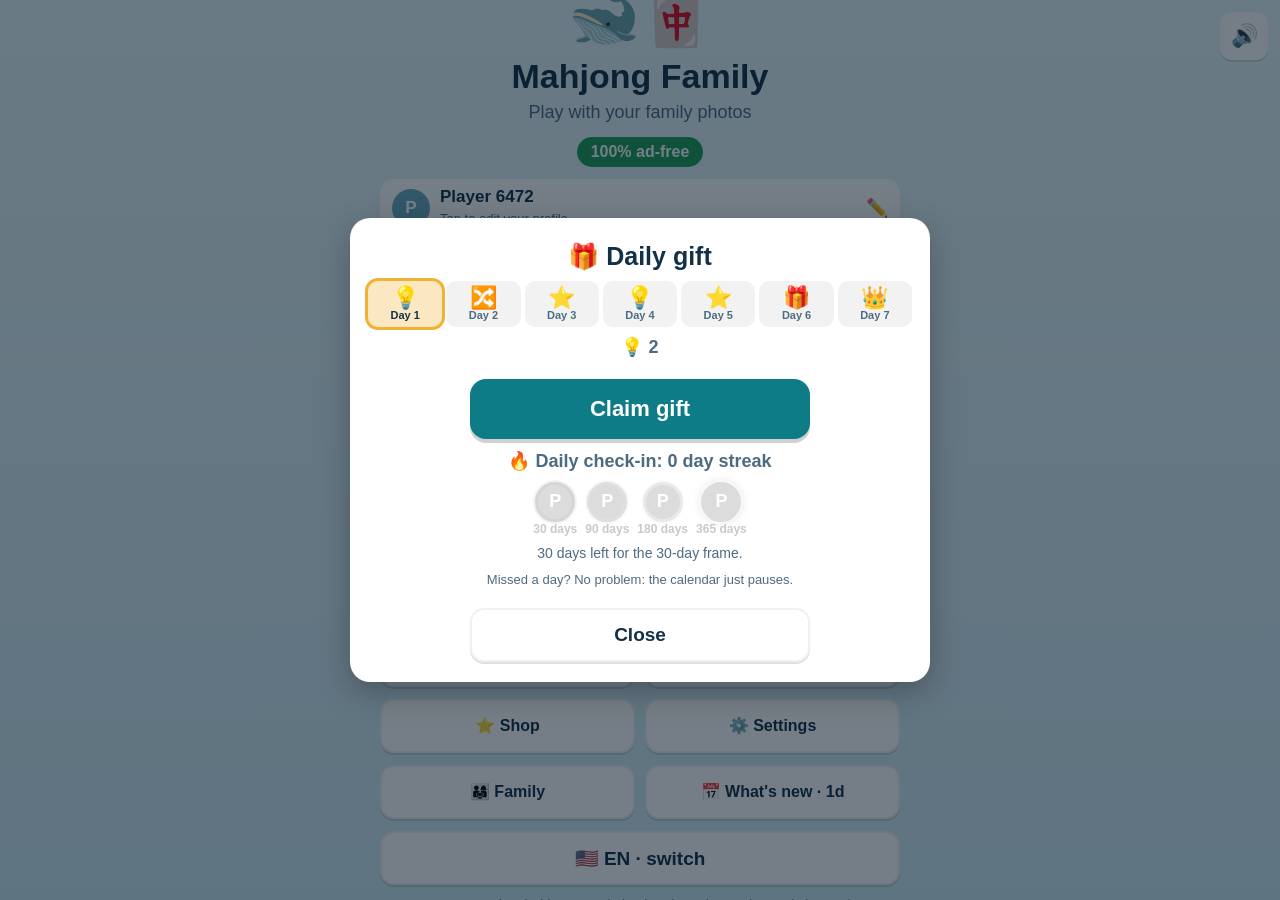
==== commit e8e85557: "Tutorial passo a passo do Passe com todos os preços e regras de cobrança; ofertas mostram o preço de" ====
--- a/index.html
+++ b/index.html
@@ -29,6 +29,10 @@
 .kv{display:flex; justify-content:space-between; gap:10px; padding:6px 0; border-bottom:1px solid rgba(0,0,0,.08); text-align:left; font-size:16px} .kv b{flex:none}
 .selos{display:flex; flex-wrap:wrap; gap:8px; justify-content:center; margin:6px 0} .selo{display:flex; flex-direction:column; align-items:center; font-size:12px; width:64px} .selo span{font-size:30px} .selo.off{opacity:.35; filter:grayscale(1)}
 .mdg{display:grid; grid-template-columns:repeat(3,minmax(0,1fr)); gap:6px; text-align:center; margin:8px 0} .mdg div{background:rgba(0,0,0,.05); border-radius:10px; padding:6px} .mdg b{display:block; font-size:20px}
+.tourbar{display:flex; gap:6px; justify-content:center; margin:2px 0 8px} .tourbar i{width:9px; height:9px; border-radius:50%; background:rgba(0,0,0,.18); display:block} .tourbar i.on{background:var(--accent); width:22px; border-radius:6px}
+.tourstep{font-size:14px; color:var(--accent2); font-weight:700; margin:0} .tourbig{font-size:44px; line-height:1.1; margin:4px 0}
+.tnav{display:flex; gap:8px} .tnav button{flex:1}
+.ptab .kv span small{display:block; font-size:13px; opacity:.8}
 .oldp{text-decoration:line-through; opacity:.6; font-size:13px; margin-right:4px}
 .sndBtn{position:absolute; top:12px; right:12px; width:48px; height:48px; border-radius:12px; background:var(--panel); font-size:22px; box-shadow:0 2px 0 rgba(0,0,0,.12); z-index:5}
 #home{align-items:center; justify-content:center; padding:20px; gap:12px; text-align:center; overflow:auto}
@@ -309,17 +313,26 @@
 achT:"Conquistas",achGot:"🏅 Conquista: {a} (+5 ⭐)",medalsT:"Medalhas do mês",medalsP:"Faça o desafio do dia: {n} dias em {m}.",
 medal:["Bronze","Prata","Ouro","Diamante","Perfeita"],medalReq:["7 dias","14 dias","21 dias","28 dias","Todos os dias"],
 ach:{lv1:"Primeira fase",lv10:"10 fases",lv50:"50 fases",lv100:"100 fases",ch1:"Primeiro postal",ch5:"5 postais",three10:"10 fases com 3 estrelas",combo5:"Combo x5",daily7:"7 desafios do dia",daily30:"30 desafios do dia",bay1:"Primeira reforma",bayAll:"Baía completa",photos:"Minha Família",chalS:"Desafiou a família",chalW:"Venceu um desafio",evt:"Evento concluído",st7:"7 dias seguidos",st30:"30 dias seguidos",col:"Coleção completa",gift:"Deu um presente"},
-phNone:"Nenhuma foto foi escolhida. Tente de novo.",phProg:"Preparando foto {i} de {n}…",phFew:"Conseguimos preparar só {n} foto(s). Escolha pelo menos 12 fotos (de 24 a 32 fica melhor).",phBad:"{n} arquivo(s) não abriram e foram ignorados.",phMixed:"💡 Ficou bom! Com 24 a 32 fotos fica ainda melhor: as fotos se repetem menos no tabuleiro.",phTip:"💡 Escolha de 12 a 32 fotos. De 24 a 32 fica melhor. Varie pessoas, lugares e cores, prefira rostos próximos e deixe quem importa no centro da foto.",phOld:"📷 Seu conjunto tem {n} fotos. Agora o mínimo é 12 (de 24 a 32 fica melhor). Toque em Loja › Trocar as fotos.",phTipT:"Antes de escolher",phTipGo:"📷 Escolher fotos",phRetry:"📷 Escolher fotos de novo",phPack:"📦 Imagem da família reconhecida: {n} fotos.",famRecv:"📥 Usar fotos recebidas",famRecvS:"Escolha a imagem de fotos que a família mandou no WhatsApp",recvNeed:"Para usar fotos recebidas, ative primeiro as Peças com suas fotos.",packT:"Fotos de {from} para {to}",sendShare:"📲 Enviar para {to} no WhatsApp",sendDl:"⬇️ Baixar a imagem",sendHow:"Depois, {to} abre o Mahjong Family, toca em Família › Usar fotos recebidas e escolhe essa imagem.",sendDlHow:"Baixe a imagem e mande para {to} pelo WhatsApp.",sendShareTxt:"Fotos para o nosso Mahjong Family! Abra o jogo, toque em Família › Usar fotos recebidas e escolha esta imagem.",sendReady:"✅ Pronto! Agora mande a imagem para {to}",spT:"⭐ Seu Passe",spBtn:"⭐ Seu Passe",spPlan_month:"Passe mensal",spPlan_year:"Passe anual",spPlan_life:"Passe vitalício",spPlan_fam:"Passe Família (anual, até 6 pessoas)",spPlan_gift:"Passe de presente (1 ano)",spRenew:"Renova em {d}",spEnds:"Termina em {d}",spLifeL:"Para sempre",spMonth:"Este mês o Passe te deu",spH:"💡 Dicas usadas",spAh:"🤝 Ajudas automáticas",spProt:"🛡️ Dias de sequência protegidos",spCol:"🗂️ Fases de coleções jogadas",spValue:"Se comprasse separado: {v}",spKeptT:"Coleções que já são suas para sempre",spKeptP:"Cada mês de Passe deixa a coleção do mês com você, mesmo se cancelar.",spKeptNone:"A coleção deste mês fica sua quando o mês de Passe é pago.",spLoyalT:"Selos de fidelidade",spLoyalNext:"Próximo selo: {n} meses de Passe (faltam {f})",spLoyalAll:"Você tem todos os selos!",spLoyal3:"3 meses",spLoyal6:"6 meses",spLoyal12:"1 ano",spLoyal24:"2 anos",spLoyalGot:"🏅 Selo de fidelidade: {n} de Passe!",spGiftT:"Presente do assinante",spGiftB:"🎁 Abrir o presente de {m}",spGiftGot:"🎁 Selo de {m} e +15 ⭐ para a Baía!",spGiftDone:"✓ Presente de {m} recebido",spGiftsL:"Selos do assinante",spEarlyT:"Acesso antecipado",spEarlyOn:"⏩ A coleção {c} já está liberada para você, antes de todo mundo!",spEarlyOff:"⏩ A coleção do próximo mês libera para você 7 dias antes (dia {d}).",spDisc:"🏷️ 15% de desconto nos presentes e na Edição Fundadora",spMind:"🧠 Mente Ativa",spManage:"⚙️ Gerenciar assinatura",spFamNote:"👨‍👩‍👧 No iPhone, o Passe Família vale para até 6 pessoas pelo Compartilhamento Familiar da Apple.",
+phNone:"Nenhuma foto foi escolhida. Tente de novo.",phProg:"Preparando foto {i} de {n}…",phFew:"Conseguimos preparar só {n} foto(s). Escolha pelo menos 12 fotos (de 24 a 32 fica melhor).",phBad:"{n} arquivo(s) não abriram e foram ignorados.",phMixed:"💡 Ficou bom! Com 24 a 32 fotos fica ainda melhor: as fotos se repetem menos no tabuleiro.",phTip:"💡 Escolha de 12 a 32 fotos. De 24 a 32 fica melhor. Varie pessoas, lugares e cores, prefira rostos próximos e deixe quem importa no centro da foto.",phOld:"📷 Seu conjunto tem {n} fotos. Agora o mínimo é 12 (de 24 a 32 fica melhor). Toque em Loja › Trocar as fotos.",phTipT:"Antes de escolher",phTipGo:"📷 Escolher fotos",phRetry:"📷 Escolher fotos de novo",phPack:"📦 Imagem da família reconhecida: {n} fotos.",famRecv:"📥 Usar fotos recebidas",famRecvS:"Escolha a imagem de fotos que a família mandou no WhatsApp",recvNeed:"Para usar fotos recebidas, ative primeiro as Peças com suas fotos.",packT:"Fotos de {from} para {to}",sendShare:"📲 Enviar para {to} no WhatsApp",sendDl:"⬇️ Baixar a imagem",sendHow:"Depois, {to} abre o Mahjong Family, toca em Família › Usar fotos recebidas e escolhe essa imagem.",sendDlHow:"Baixe a imagem e mande para {to} pelo WhatsApp.",sendShareTxt:"Fotos para o nosso Mahjong Family! Abra o jogo, toque em Família › Usar fotos recebidas e escolha esta imagem.",sendReady:"✅ Pronto! Agora mande a imagem para {to}",tourB:"❓ Como funciona o Passe e os preços",tourStep:"Passo {i} de {n}",tourNext:"Próximo →",tourPrev:"← Voltar",tourDone:"Entendi",tourSkip:"Pular",tourEq:"equivale a {v}/mês",
+tour1T:"O jogo é grátis",tour1P:"Você joga tudo sem pagar nada e sem anúncios:",tour1L:["600 fases e capítulo novo toda semana","Desafio do dia, ranking e ligas da família","3 dicas e 3 embaralhamentos grátis por dia","Embaralhar é sempre grátis quando você trava"],tour1F:"Pagar é opcional: acelera e enfeita, nunca bloqueia.",
+tour2T:"Os planos do Passe",tour2P:"Escolha um. Os preços são estes, sem taxa escondida:",tour2Y:"Anual",tour2Yd:"{v} por ano · equivale a {m}/mês · 7 dias grátis",tour2M:"Mensal",tour2Md:"{v} por mês",tour2L:"Vitalício",tour2Ld:"{v} uma vez só · nunca mais cobra",tour2F:"Família (iPhone)",tour2Fd:"{v} por ano · até 6 pessoas",
+tour3T:"O que o Passe libera",tour3L:["Coleção nova todo mês, liberada na hora","Todas as coleções já lançadas e todos os conjuntos de peças","Peças com suas fotos","Dicas e ajuda automática ilimitadas","Proteção de sequência: perder 1 dia não zera","Desafio extra e arquivo dos últimos 30 dias","Mente Ativa: relatório semanal"],
+tour4T:"Como a cobrança funciona",tour4L:["Anual: 7 dias grátis. Se não cancelar até 24 h antes do fim, no 8º dia é cobrado {y}.","Renova sozinho: o anual a cada 12 meses, o mensal todo mês.","7 dias antes de renovar o anual, o jogo te avisa.","Cancele quando quiser: Ajustes › Assinaturas (iPhone) ou Google Play › Pagamentos e assinaturas.","Cancelou? Você continua com o Passe até o fim do período já pago."],
+tour5T:"O que fica seu para sempre",tour5L:["A coleção de cada mês que você pagou (ex.: assinou 3 meses = 3 coleções suas)","Selos de fidelidade: 3, 6, 12 e 24 meses de Passe","Todo o progresso, estrelas, postais e suas fotos"],tour5F:"Se cancelar, nada disso é tirado de você.",
+tour6T:"Descontos e ofertas",tour6L:["Assinante tem 15% off nos presentes e na Edição Fundadora: {f} → {fd}","Quer cancelar o mensal? Pode ficar 3 meses por {h}/mês. Depois volta a {m}/mês.","Saiu e quer voltar? 1º mês por {w}. Depois {m}/mês.","Precisa dar um tempo? Pause por 1 ou 3 meses sem cobrança."],
+tour7T:"Compras avulsas (sem assinar)",tour7P:"Pague uma vez e é seu para sempre:",
+tour8T:"Qual compensa mais?",tour8L:["Mensal por 12 meses: {m12}","Anual: {y} → você economiza {sv} por ano","Vitalício: {l}, se paga em cerca de {yrs} anos de Anual","Família: {fam} para até 6 pessoas = {pp} por pessoa no ano"],tour8F:"Dica: comece pelos 7 dias grátis do Anual e decida com calma.",
+it_welcome:"Pacote de boas-vindas (só na 1ª semana)",it_h10:"10 dicas + 5 embaralhamentos",it_h50:"50 dicas + 25 embaralhamentos",it_col:"1 coleção de 30 fases",it_colAll:"Todas as coleções",it_theme:"1 conjunto de peças",it_photo:"Peças com suas fotos",it_helper:"Ajudante da Baía (ajuda automática)",it_founder:"Edição Fundadora (só 5.000)",spT:"⭐ Seu Passe",spBtn:"⭐ Seu Passe",spPlan_month:"Passe mensal",spPlan_year:"Passe anual",spPlan_life:"Passe vitalício",spPlan_fam:"Passe Família (anual, até 6 pessoas)",spPlan_gift:"Passe de presente (1 ano)",spRenew:"Renova em {d}",spEnds:"Termina em {d}",spLifeL:"Para sempre",spMonth:"Este mês o Passe te deu",spH:"💡 Dicas usadas",spAh:"🤝 Ajudas automáticas",spProt:"🛡️ Dias de sequência protegidos",spCol:"🗂️ Fases de coleções jogadas",spValue:"Se comprasse separado: {v}",spKeptT:"Coleções que já são suas para sempre",spKeptP:"Cada mês de Passe deixa a coleção do mês com você, mesmo se cancelar.",spKeptNone:"A coleção deste mês fica sua quando o mês de Passe é pago.",spLoyalT:"Selos de fidelidade",spLoyalNext:"Próximo selo: {n} meses de Passe (faltam {f})",spLoyalAll:"Você tem todos os selos!",spLoyal3:"3 meses",spLoyal6:"6 meses",spLoyal12:"1 ano",spLoyal24:"2 anos",spLoyalGot:"🏅 Selo de fidelidade: {n} de Passe!",spGiftT:"Presente do assinante",spGiftB:"🎁 Abrir o presente de {m}",spGiftGot:"🎁 Selo de {m} e +15 ⭐ para a Baía!",spGiftDone:"✓ Presente de {m} recebido",spGiftsL:"Selos do assinante",spEarlyT:"Acesso antecipado",spEarlyOn:"⏩ A coleção {c} já está liberada para você, antes de todo mundo!",spEarlyOff:"⏩ A coleção do próximo mês libera para você 7 dias antes (dia {d}).",spDisc:"🏷️ 15% de desconto nos presentes e na Edição Fundadora",spMind:"🧠 Mente Ativa",spManage:"⚙️ Gerenciar assinatura",spFamNote:"👨‍👩‍👧 No iPhone, o Passe Família vale para até 6 pessoas pelo Compartilhamento Familiar da Apple.",
 upT:"Passe anual sai mais barato",upP:"{y} por ano ({m}/mês). No mensal, 12 meses custam {t}: você economiza {e}.",upB:"Mudar para o anual",upLater:"Agora não",upDone:"Agora seu Passe é anual. Obrigado!",
 remT:"Seu Passe renova em {d}",remP:"Este ano você ganhou {c} coleções para sempre e {s} selos. Se quiser mudar algo, é só tocar.",
 grT:"⚠️ Não conseguimos renovar seu Passe",grP:"Atualize a forma de pagamento. Seus benefícios continuam até {d}.",grB:"Atualizar pagamento",grOk:"Pagamento atualizado. Seu Passe continua ativo!",holdT:"⏸️ Passe suspenso",holdP:"O pagamento não foi aprovado. Atualize para voltar a ter os benefícios. Suas coleções guardadas continuam suas.",
 pauT:"⏸️ Passe pausado até {d}",pauP:"Nada é cobrado durante a pausa. Suas coleções guardadas e selos continuam seus.",pauB:"Retomar agora",pauOk:"Passe retomado!",
 canT:"Seu Passe termina em {d}",canP:"Você continua com os benefícios até lá.",canB:"Reativar o Passe",canOk:"Passe reativado. Que bom ter você de volta!",
 mgT:"Gerenciar assinatura",mgSim:"Simulação das telas da Apple e do Google. No app real, estas opções ficam na loja.",mgPause:"⏸️ Pausar",mgCancel:"Cancelar assinatura",mgToYear:"Mudar para o anual",
-rtT:"Antes de você ir…",rtLose:"Você vai perder",rtLose1:"A coleção nova de cada mês",rtLose2:"As outras {n} coleções e todos os conjuntos de peças",rtLose3:"A proteção da sua sequência de {n} dias",rtLose4:"Dicas e ajuda automática ilimitadas",rtKeep:"Continua seu",rtKeep1:"{n} coleção(ões) guardadas para sempre",rtKeep2:"{n} selo(s) de fidelidade",rtKeep3:"Todo o seu progresso e suas fotos",rtOffer:"🎁 Fique com 50% de desconto nos próximos 3 meses: {p}/mês",rtOfferB:"Quero o desconto",rtOfferOk:"Desconto aplicado: 3 meses pela metade!",rtPause:"Prefiro pausar",rtGo:"Continuar cancelando",
+rtT:"Antes de você ir…",rtLose:"Você vai perder",rtLose1:"A coleção nova de cada mês",rtLose2:"As outras {n} coleções e todos os conjuntos de peças",rtLose3:"A proteção da sua sequência de {n} dias",rtLose4:"Dicas e ajuda automática ilimitadas",rtKeep:"Continua seu",rtKeep1:"{n} coleção(ões) guardadas para sempre",rtKeep2:"{n} selo(s) de fidelidade",rtKeep3:"Todo o seu progresso e suas fotos",rtOffer:"🎁 Fique com 50% de desconto: {p}/mês nos próximos 3 meses. Depois volta a {m}/mês. Cancele quando quiser.",rtOfferB:"Quero o desconto",rtOfferOk:"Desconto aplicado: 3 meses pela metade!",rtPause:"Prefiro pausar",rtGo:"Continuar cancelando",
 psT:"Pausar o Passe",ps1:"Pausar 1 mês",ps3:"Pausar 3 meses",psOk:"Passe pausado. Nada será cobrado até {d}.",
 svT:"Por que você está saindo?",svP:"Uma resposta ajuda a melhorar o jogo.",sv_price:"Está caro",sv_time:"Estou sem tempo para jogar",sv_new:"Faltam novidades",sv_bug:"Problemas no jogo",sv_other:"Outro motivo",svGo:"Confirmar cancelamento",svDone:"Assinatura cancelada. Você mantém o Passe até {d}.",
-wbT:"Volte para o Passe",wbS:"Primeiro mês por {p} (50% off). Suas coleções guardadas e selos esperam por você.",wbOk:"Bem-vindo de volta ao Passe!",pfamT:"Passe Família",pfamS:"Anual, vale para até 6 pessoas no iPhone (Compartilhamento Familiar).",
+wbT:"Volte para o Passe",wbS:"1º mês por {p} (50% off). Depois {m}/mês, renovação automática. Suas coleções guardadas e selos esperam por você.",wbOk:"Bem-vindo de volta ao Passe!",pfamT:"Passe Família",pfamS:"Anual, vale para até 6 pessoas no iPhone (Compartilhamento Familiar).",
 mdT:"🧠 Mente Ativa",mdP:"Como foi sua semana no jogo.",mdWeek:"Esta semana",mdPrev:"Semana passada",mdLv:"Fases",mdPairs:"Pares",mdAvg:"Segundos por par",mdDays:"Dias jogados",mdFaster:"⚡ Você está {p}% mais rápido que na semana passada!",mdSlower:"Semana mais tranquila: jogar com calma também vale.",mdNone:"Jogue algumas fases para ver seu relatório.",mdNote:"Isto não é uma avaliação de saúde ou de memória. É só um retrato de como você jogou.",mdLock:"🔒 O relatório completo da Mente Ativa faz parte do Passe.",
 simMonth:"Simular +1 mês de Passe (teste)",simFail:"Simular falha no pagamento (teste)",simGraceEnd:"Simular fim da carência (teste)",simRenew7:"Simular: renovação em 7 dias (teste)",simEnd:"Simular fim do período (teste)",simEarly:"Simular: última semana do mês (teste)",manageT:"Gerenciar assinatura (teste)",b7:"Coleção do mês guardada para sempre, selos de fidelidade e presente mensal",b8:"Mente Ativa: relatório semanal do seu jogo",tsBackB:"↩️ Voltar às peças originais",tsBackT:"Peças originais de volta! Suas fotos continuam guardadas: para usar de novo, escolha Minha Família em Ajustes.",avT:"Foto do perfil",avPhone:"📷 Escolher do celular",avNone:"Inicial",avPhotoL:"Sua foto",avCropT:"Ajuste sua foto",avCropP:"Arraste para posicionar e use a barra para aproximar.",avZoom:"Aproximar",avSave:"Usar esta foto",avBadType:"Formato não suportado. Use foto JPG, PNG ou WebP.",avBig:"Foto muito grande (máximo 15 MB).",avSaved:"Foto do perfil atualizada!",avPriv:"🔒 Sua foto fica só neste aparelho e aparece só para você e nas suas ligas privadas. No ranking geral aparece só o símbolo ou a inicial. Use apenas uma foto sua.",avFull:"Sem espaço no aparelho para a foto.",
 ahSet:"Ajuda automática",ahOff:"Desligada",ahHint:"Se você ficar parado, o jogo balança um par que combina. 3 por fase grátis; ilimitada com o Ajudante da Baía ou o Passe. Não vale no desafio do dia nem nos desafios da família.",ahToast:"🤝 Ajuda automática ({n} de 3 nesta fase)",ahToastU:"🤝 Ajuda automática",ahOut:"As 3 ajudas automáticas desta fase acabaram.",ahOutB:"Ver Ajudante",helperT:"🤝 Ajudante da Baía",helperS:"Ajuda automática ilimitada em todas as fases, para sempre. Compra única.",helperPass:"Incluído no seu Passe.",privTab:"Minhas ligas",famLiga:"🏅 Liga da família",famLigaS:"Crie uma liga e convide amigos e familiares",privT:"🏅 Minhas ligas",privEmpty:"Crie uma liga só sua, chame a família e os amigos pelo WhatsApp e vejam toda semana quem joga melhor o desafio do dia.",privCreate:"➕ Criar liga",privJoinCode:"🔑 Entrar com código",privNewT:"Nova liga",privName:"Nome da liga (ex.: Família Silva)",privEmo:"Escolha um símbolo",privCreateGo:"Criar liga",privNameBad:"Escolha outro nome (3 a 24 letras, sem palavrões).",privMax:"Você já está em 5 ligas. Saia de uma para entrar em outra.",privFull:"Esta liga está cheia (30 pessoas).",privCreated:"Liga criada! Agora convide a família.",privInvite:"📲 Convidar pelo WhatsApp",privCode:"Código da liga: {c}",privInvTxt:"{by} convidou você para a liga \"{n}\" no Mahjong Family! Toque para entrar: {url}",privInvT:"{by} convidou você",privInvP:"Entre na liga \"{n}\" e jogue o desafio do dia junto com quem você ama. Toda segunda começa uma semana nova.",privJoin:"Entrar na liga",privJoined:"Você entrou na liga {n}!",privAlready:"Você já está nesta liga.",privEnds:"Termina em {d}d · vale o desafio do dia",privMembers:"{n} pessoas",privYou:"você em {p}º",privLeave:"Sair da liga",privDelete:"Apagar liga",privLeaveQ:"Sair da liga {n}?",privDeleteQ:"Apagar a liga {n} para todos?",privLeft:"Você saiu da liga.",privDeleted:"Liga apagada.",privClap:"👏 Aplaudir",privClapped:"Você aplaudiu {n}! 👏",privRemove:"Remover da liga",privRemoved:"{n} saiu da liga.",privChamps:"Campeões das semanas",privChampWin:"👑 Você foi o campeão da semana na liga {n}!",privSim:"Simular familiares entrando (protótipo)",privProto:"No protótipo, os outros participantes e os pontos deles são simulados. Na versão final todos aparecem em tempo real.",privOwner:"criou a liga",privCodeIn:"Digite o código que você recebeu",privCodeBad:"Código inválido.",privAlone:"Só você por enquanto. Convide alguém para começar a disputa!",privCodeName:"Liga {c}",privBack:"Voltar",famT:"Família",famP:"Jogue junto com quem você ama.",famAsk:"📷 Pedir fotos à família",famAskS:"Um link para filhos e netos enviarem fotos para o seu jogo",famGive:"🎁 Dar de presente",famGiveS:"Passe, fotos ou coleções para alguém especial",famRedeem:"🎟️ Resgatar presente",famRedeemS:"Digite o código que você recebeu",famDates:"🎂 Datas da família",famDatesS:"Aniversários com fase especial e cartão",famRecap:"🗓️ Meu mês na Baía",famRecapS:"Resumo do mês para compartilhar",famChal:"👨‍👩‍👧 Desafiar a família",famChalS:"Termine uma fase e mande o mesmo tabuleiro",
@@ -402,17 +415,26 @@
 achT:"Achievements",achGot:"🏅 Achievement: {a} (+5 ⭐)",medalsT:"Monthly medals",medalsP:"Play the daily challenge: {n} days in {m}.",
 medal:["Bronze","Silver","Gold","Diamond","Perfect"],medalReq:["7 days","14 days","21 days","28 days","Every day"],
 ach:{lv1:"First level",lv10:"10 levels",lv50:"50 levels",lv100:"100 levels",ch1:"First postcard",ch5:"5 postcards",three10:"10 three-star levels",combo5:"Combo x5",daily7:"7 daily challenges",daily30:"30 daily challenges",bay1:"First upgrade",bayAll:"Bay restored",photos:"My Family",chalS:"Challenged the family",chalW:"Won a challenge",evt:"Event complete",st7:"7-day streak",st30:"30-day streak",col:"Collection complete",gift:"Gave a gift"},
-phNone:"No photo was picked. Please try again.",phProg:"Preparing photo {i} of {n}…",phFew:"Only {n} photo(s) could be prepared. Pick at least 12 photos (24 to 32 works best).",phBad:"{n} file(s) could not be opened and were skipped.",phMixed:"💡 Looks good! With 24 to 32 photos it gets even better: photos repeat less on the board.",phTip:"💡 Pick 12 to 32 photos. 24 to 32 works best. Mix people, places and colors, prefer close-up faces and keep who matters in the center.",phOld:"📷 Your set has {n} photos. The minimum is now 12 (24 to 32 works best). Tap Store › Change photos.",phTipT:"Before you pick",phTipGo:"📷 Pick photos",phRetry:"📷 Pick photos again",phPack:"📦 Family image recognized: {n} photos.",famRecv:"📥 Use photos I received",famRecvS:"Pick the photo image your family sent on WhatsApp",recvNeed:"To use received photos, first turn on Tiles with your photos.",packT:"Photos from {from} to {to}",sendShare:"📲 Send to {to} on WhatsApp",sendDl:"⬇️ Download the image",sendHow:"Then {to} opens Mahjong Family, taps Family › Use photos I received and picks this image.",sendDlHow:"Download the image and send it to {to} on WhatsApp.",sendShareTxt:"Photos for our Mahjong Family! Open the game, tap Family › Use photos I received and pick this image.",sendReady:"✅ Done! Now send the image to {to}",spT:"⭐ Your Pass",spBtn:"⭐ Your Pass",spPlan_month:"Monthly Pass",spPlan_year:"Annual Pass",spPlan_life:"Lifetime Pass",spPlan_fam:"Family Pass (annual, up to 6 people)",spPlan_gift:"Gift Pass (1 year)",spRenew:"Renews on {d}",spEnds:"Ends on {d}",spLifeL:"Forever",spMonth:"This month your Pass gave you",spH:"💡 Hints used",spAh:"🤝 Auto helps",spProt:"🛡️ Streak days protected",spCol:"🗂️ Collection levels played",spValue:"If bought separately: {v}",spKeptT:"Collections that are yours forever",spKeptP:"Each Pass month keeps that month's collection with you, even if you cancel.",spKeptNone:"This month's collection becomes yours when the Pass month is paid.",spLoyalT:"Loyalty badges",spLoyalNext:"Next badge: {n} months of Pass ({f} to go)",spLoyalAll:"You have every badge!",spLoyal3:"3 months",spLoyal6:"6 months",spLoyal12:"1 year",spLoyal24:"2 years",spLoyalGot:"🏅 Loyalty badge: {n} of Pass!",spGiftT:"Subscriber gift",spGiftB:"🎁 Open the {m} gift",spGiftGot:"🎁 {m} badge and +15 ⭐ for the Bay!",spGiftDone:"✓ {m} gift received",spGiftsL:"Subscriber badges",spEarlyT:"Early access",spEarlyOn:"⏩ The {c} collection is already unlocked for you, before everyone else!",spEarlyOff:"⏩ Next month's collection unlocks for you 7 days early (on {d}).",spDisc:"🏷️ 15% off gifts and the Founder Edition",spMind:"🧠 Active Mind",spManage:"⚙️ Manage subscription",spFamNote:"👨‍👩‍👧 On iPhone, the Family Pass covers up to 6 people through Apple Family Sharing.",
+phNone:"No photo was picked. Please try again.",phProg:"Preparing photo {i} of {n}…",phFew:"Only {n} photo(s) could be prepared. Pick at least 12 photos (24 to 32 works best).",phBad:"{n} file(s) could not be opened and were skipped.",phMixed:"💡 Looks good! With 24 to 32 photos it gets even better: photos repeat less on the board.",phTip:"💡 Pick 12 to 32 photos. 24 to 32 works best. Mix people, places and colors, prefer close-up faces and keep who matters in the center.",phOld:"📷 Your set has {n} photos. The minimum is now 12 (24 to 32 works best). Tap Store › Change photos.",phTipT:"Before you pick",phTipGo:"📷 Pick photos",phRetry:"📷 Pick photos again",phPack:"📦 Family image recognized: {n} photos.",famRecv:"📥 Use photos I received",famRecvS:"Pick the photo image your family sent on WhatsApp",recvNeed:"To use received photos, first turn on Tiles with your photos.",packT:"Photos from {from} to {to}",sendShare:"📲 Send to {to} on WhatsApp",sendDl:"⬇️ Download the image",sendHow:"Then {to} opens Mahjong Family, taps Family › Use photos I received and picks this image.",sendDlHow:"Download the image and send it to {to} on WhatsApp.",sendShareTxt:"Photos for our Mahjong Family! Open the game, tap Family › Use photos I received and pick this image.",sendReady:"✅ Done! Now send the image to {to}",tourB:"❓ How the Pass and prices work",tourStep:"Step {i} of {n}",tourNext:"Next →",tourPrev:"← Back",tourDone:"Got it",tourSkip:"Skip",tourEq:"about {v}/mo",
+tour1T:"The game is free",tour1P:"You play everything without paying and without ads:",tour1L:["600 levels and a new chapter every week","Daily challenge, leaderboard and family leagues","3 free hints and 3 free shuffles every day","Shuffling is always free when you get stuck"],tour1F:"Paying is optional: it speeds up and decorates, it never blocks.",
+tour2T:"The Pass plans",tour2P:"Pick one. These are the prices, no hidden fees:",tour2Y:"Annual",tour2Yd:"{v} per year · about {m}/mo · 7 days free",tour2M:"Monthly",tour2Md:"{v} per month",tour2L:"Lifetime",tour2Ld:"{v} once · never charged again",tour2F:"Family (iPhone)",tour2Fd:"{v} per year · up to 6 people",
+tour3T:"What the Pass unlocks",tour3L:["A new collection every month, unlocked right away","Every released collection and every tile set","Tiles with your photos","Unlimited hints and auto help","Streak protection: missing 1 day doesn't reset","Extra challenge and the last 30 days archive","Active Mind: weekly report"],
+tour4T:"How billing works",tour4L:["Annual: 7 days free. If you don't cancel 24 h before it ends, {y} is charged on day 8.","It renews by itself: annual every 12 months, monthly every month.","7 days before the annual renews, the game reminds you.","Cancel anytime: Settings › Subscriptions (iPhone) or Google Play › Payments & subscriptions.","Canceled? You keep the Pass until the end of the period you paid."],
+tour5T:"What stays yours forever",tour5L:["Each month's collection you paid for (e.g. 3 months subscribed = 3 collections kept)","Loyalty badges: 3, 6, 12 and 24 months of Pass","All progress, stars, postcards and your photos"],tour5F:"If you cancel, none of this is taken away.",
+tour6T:"Discounts and offers",tour6L:["Subscribers get 15% off gifts and the Founder Edition: {f} → {fd}","Want to cancel monthly? Stay 3 months for {h}/mo. Then back to {m}/mo.","Left and want to come back? 1st month for {w}. Then {m}/mo.","Need a break? Pause for 1 or 3 months with no charge."],
+tour7T:"One-time purchases (no subscription)",tour7P:"Pay once and it's yours forever:",
+tour8T:"Which is the best deal?",tour8L:["Monthly for 12 months: {m12}","Annual: {y} → you save {sv} per year","Lifetime: {l}, pays off in about {yrs} years of Annual","Family: {fam} for up to 6 people = {pp} per person per year"],tour8F:"Tip: start with the Annual 7-day free trial and decide calmly.",
+it_welcome:"Welcome pack (first week only)",it_h10:"10 hints + 5 shuffles",it_h50:"50 hints + 25 shuffles",it_col:"1 collection of 30 levels",it_colAll:"All collections",it_theme:"1 tile set",it_photo:"Tiles with your photos",it_helper:"Bay Helper (auto help)",it_founder:"Founder Edition (only 5,000)",spT:"⭐ Your Pass",spBtn:"⭐ Your Pass",spPlan_month:"Monthly Pass",spPlan_year:"Annual Pass",spPlan_life:"Lifetime Pass",spPlan_fam:"Family Pass (annual, up to 6 people)",spPlan_gift:"Gift Pass (1 year)",spRenew:"Renews on {d}",spEnds:"Ends on {d}",spLifeL:"Forever",spMonth:"This month your Pass gave you",spH:"💡 Hints used",spAh:"🤝 Auto helps",spProt:"🛡️ Streak days protected",spCol:"🗂️ Collection levels played",spValue:"If bought separately: {v}",spKeptT:"Collections that are yours forever",spKeptP:"Each Pass month keeps that month's collection with you, even if you cancel.",spKeptNone:"This month's collection becomes yours when the Pass month is paid.",spLoyalT:"Loyalty badges",spLoyalNext:"Next badge: {n} months of Pass ({f} to go)",spLoyalAll:"You have every badge!",spLoyal3:"3 months",spLoyal6:"6 months",spLoyal12:"1 year",spLoyal24:"2 years",spLoyalGot:"🏅 Loyalty badge: {n} of Pass!",spGiftT:"Subscriber gift",spGiftB:"🎁 Open the {m} gift",spGiftGot:"🎁 {m} badge and +15 ⭐ for the Bay!",spGiftDone:"✓ {m} gift received",spGiftsL:"Subscriber badges",spEarlyT:"Early access",spEarlyOn:"⏩ The {c} collection is already unlocked for you, before everyone else!",spEarlyOff:"⏩ Next month's collection unlocks for you 7 days early (on {d}).",spDisc:"🏷️ 15% off gifts and the Founder Edition",spMind:"🧠 Active Mind",spManage:"⚙️ Manage subscription",spFamNote:"👨‍👩‍👧 On iPhone, the Family Pass covers up to 6 people through Apple Family Sharing.",
 upT:"The annual Pass costs less",upP:"{y} per year ({m}/mo). On monthly, 12 months cost {t}: you save {e}.",upB:"Switch to annual",upLater:"Not now",upDone:"Your Pass is now annual. Thank you!",
 remT:"Your Pass renews on {d}",remP:"This year you kept {c} collections forever and earned {s} badges. Tap if you want to change anything.",
 grT:"⚠️ We couldn't renew your Pass",grP:"Update your payment method. Your benefits continue until {d}.",grB:"Update payment",grOk:"Payment updated. Your Pass is still active!",holdT:"⏸️ Pass on hold",holdP:"The payment was not approved. Update it to get your benefits back. Your kept collections are still yours.",
 pauT:"⏸️ Pass paused until {d}",pauP:"Nothing is charged during the pause. Your kept collections and badges stay yours.",pauB:"Resume now",pauOk:"Pass resumed!",
 canT:"Your Pass ends on {d}",canP:"You keep the benefits until then.",canB:"Reactivate the Pass",canOk:"Pass reactivated. Glad to have you back!",
 mgT:"Manage subscription",mgSim:"Simulation of the Apple and Google screens. In the real app these options are in the store.",mgPause:"⏸️ Pause",mgCancel:"Cancel subscription",mgToYear:"Switch to annual",
-rtT:"Before you go…",rtLose:"You will lose",rtLose1:"The new collection every month",rtLose2:"The other {n} collections and every tile set",rtLose3:"Protection for your {n}-day streak",rtLose4:"Unlimited hints and auto help",rtKeep:"Still yours",rtKeep1:"{n} collection(s) kept forever",rtKeep2:"{n} loyalty badge(s)",rtKeep3:"All your progress and photos",rtOffer:"🎁 Stay with 50% off for the next 3 months: {p}/mo",rtOfferB:"I want the discount",rtOfferOk:"Discount applied: 3 months at half price!",rtPause:"I'd rather pause",rtGo:"Continue canceling",
+rtT:"Before you go…",rtLose:"You will lose",rtLose1:"The new collection every month",rtLose2:"The other {n} collections and every tile set",rtLose3:"Protection for your {n}-day streak",rtLose4:"Unlimited hints and auto help",rtKeep:"Still yours",rtKeep1:"{n} collection(s) kept forever",rtKeep2:"{n} loyalty badge(s)",rtKeep3:"All your progress and photos",rtOffer:"🎁 Stay with 50% off: {p}/mo for the next 3 months. Then back to {m}/mo. Cancel anytime.",rtOfferB:"I want the discount",rtOfferOk:"Discount applied: 3 months at half price!",rtPause:"I'd rather pause",rtGo:"Continue canceling",
 psT:"Pause the Pass",ps1:"Pause 1 month",ps3:"Pause 3 months",psOk:"Pass paused. Nothing will be charged until {d}.",
 svT:"Why are you leaving?",svP:"One answer helps improve the game.",sv_price:"It's too expensive",sv_time:"I don't have time to play",sv_new:"Not enough new content",sv_bug:"Problems in the game",sv_other:"Another reason",svGo:"Confirm cancellation",svDone:"Subscription canceled. You keep the Pass until {d}.",
-wbT:"Come back to the Pass",wbS:"First month for {p} (50% off). Your kept collections and badges are waiting.",wbOk:"Welcome back to the Pass!",pfamT:"Family Pass",pfamS:"Annual, covers up to 6 people on iPhone (Family Sharing).",
+wbT:"Come back to the Pass",wbS:"1st month for {p} (50% off). Then {m}/mo, auto-renewing. Your kept collections and badges are waiting.",wbOk:"Welcome back to the Pass!",pfamT:"Family Pass",pfamS:"Annual, covers up to 6 people on iPhone (Family Sharing).",
 mdT:"🧠 Active Mind",mdP:"How your week in the game went.",mdWeek:"This week",mdPrev:"Last week",mdLv:"Levels",mdPairs:"Pairs",mdAvg:"Seconds per pair",mdDays:"Days played",mdFaster:"⚡ You are {p}% faster than last week!",mdSlower:"A calmer week: playing slowly counts too.",mdNone:"Play a few levels to see your report.",mdNote:"This is not a health or memory assessment. It's just a picture of how you played.",mdLock:"🔒 The full Active Mind report is part of the Pass.",
 simMonth:"Simulate +1 month of Pass (test)",simFail:"Simulate payment failure (test)",simGraceEnd:"Simulate end of grace period (test)",simRenew7:"Simulate: renewal in 7 days (test)",simEnd:"Simulate end of period (test)",simEarly:"Simulate: last week of the month (test)",manageT:"Manage subscription (test)",b7:"Monthly collection kept forever, loyalty badges and a monthly gift",b8:"Active Mind: weekly report of your play",tsBackB:"↩️ Back to the original tiles",tsBackT:"Original tiles are back! Your photos are still saved: to use them again, pick My Family in Settings.",avT:"Profile picture",avPhone:"📷 Choose from phone",avNone:"Initial",avPhotoL:"Your photo",avCropT:"Adjust your photo",avCropP:"Drag to position and use the bar to zoom.",avZoom:"Zoom",avSave:"Use this photo",avBadType:"Format not supported. Use a JPG, PNG or WebP photo.",avBig:"Photo too large (15 MB max).",avSaved:"Profile picture updated!",avPriv:"🔒 Your photo stays on this device and only you and your private leagues see it. The global leaderboard shows only the symbol or initial. Use only a photo of yourself.",avFull:"Not enough space on the device for the photo.",
 ahSet:"Auto help",ahOff:"Off",ahHint:"If you stay idle, the game wiggles a matching pair. 3 per level free; unlimited with the Bay Helper or the Pass. Not used in the daily challenge or family challenges.",ahToast:"🤝 Auto help ({n} of 3 this level)",ahToastU:"🤝 Auto help",ahOut:"The 3 auto helps for this level are used up.",ahOutB:"See Helper",helperT:"🤝 Bay Helper",helperS:"Unlimited auto help on every level, forever. One-time purchase.",helperPass:"Included in your Pass.",privTab:"My leagues",famLiga:"🏅 Family league",famLigaS:"Create a league and invite friends and family",privT:"🏅 My leagues",privEmpty:"Create your own league, invite family and friends on WhatsApp and see every week who plays the daily challenge best.",privCreate:"➕ Create a league",privJoinCode:"🔑 Join with a code",privNewT:"New league",privName:"League name (e.g. The Smiths)",privEmo:"Pick a symbol",privCreateGo:"Create league",privNameBad:"Pick another name (3 to 24 letters, no bad words).",privMax:"You are already in 5 leagues. Leave one to join another.",privFull:"This league is full (30 people).",privCreated:"League created! Now invite your family.",privInvite:"📲 Invite on WhatsApp",privCode:"League code: {c}",privInvTxt:"{by} invited you to the \"{n}\" league on Mahjong Family! Tap to join: {url}",privInvT:"{by} invited you",privInvP:"Join the \"{n}\" league and play the daily challenge with the people you love. A new week starts every Monday.",privJoin:"Join the league",privJoined:"You joined {n}!",privAlready:"You are already in this league.",privEnds:"Ends in {d}d · daily challenge counts",privMembers:"{n} people",privYou:"you are #{p}",privLeave:"Leave league",privDelete:"Delete league",privLeaveQ:"Leave {n}?",privDeleteQ:"Delete {n} for everyone?",privLeft:"You left the league.",privDeleted:"League deleted.",privClap:"👏 Applaud",privClapped:"You applauded {n}! 👏",privRemove:"Remove from league",privRemoved:"{n} left the league.",privChamps:"Weekly champions",privChampWin:"👑 You were this week's champion in {n}!",privSim:"Simulate family joining (prototype)",privProto:"In the prototype, other members and their points are simulated. In the final version everyone shows up live.",privOwner:"created the league",privCodeIn:"Type the code you received",privCodeBad:"Invalid code.",privAlone:"Just you for now. Invite someone to start the race!",privCodeName:"League {c}",privBack:"Back",famT:"Family",famP:"Play together with the people you love.",famAsk:"📷 Ask the family for photos",famAskS:"A link for kids and grandkids to send photos to your game",famGive:"🎁 Give a gift",famGiveS:"Pass, photos or collections for someone special",famRedeem:"🎟️ Redeem a gift",famRedeemS:"Type the code you received",famDates:"🎂 Family dates",famDatesS:"Birthdays with a special level and card",famRecap:"🗓️ My month at the Bay",famRecapS:"Monthly summary to share",famChal:"👨‍👩‍👧 Challenge the family",famChalS:"Finish a level and send the same board",
@@ -723,6 +745,24 @@
 G.sel=-1; render();
 }
 function useUndo(){ ahAct(); const u=G.undo.pop(); if(!u){toast(t("nothingUndo"));return;} u.forEach(i=>G.tiles[i].alive=true); G.sel=-1; refresh(); }
+function tourSteps(){ const y=numP("year"), m=numP("month"), l=numP("life"), fam=numP("fam"), L=k=>t(k);
+const li=a=>'<ul class="ben">'+a.map(x=>'<li>'+x+'</li>').join("")+'</ul>';
+const kv=(a,b,c)=>'<div class="kv"><span><b>'+a+'</b>'+(c?'<small>'+c+'</small>':'')+'</span><b>'+b+'</b></div>';
+return [
+{e:"🎮",t:L("tour1T"),h:'<p>'+L("tour1P")+'</p>'+li(L("tour1L"))+'<p><b>'+L("tour1F")+'</b></p>'},
+{e:"⭐",t:L("tour2T"),h:'<p>'+L("tour2P")+'</p><div class="ptab">'+kv(L("tour2Y"),money(y),L("tour2Yd").replace("{v}",money(y)).replace("{m}",money(y/12)))+kv(L("tour2M"),money(m),L("tour2Md").replace("{v}",money(m)))+kv(L("tour2L"),money(l),L("tour2Ld").replace("{v}",money(l)))+kv(L("tour2F"),money(fam),L("tour2Fd").replace("{v}",money(fam)))+'</div>'},
+{e:"🔓",t:L("tour3T"),h:li(L("tour3L"))},
+{e:"💳",t:L("tour4T"),h:li(L("tour4L").map(x=>x.replace("{y}",money(y))))},
+{e:"🏅",t:L("tour5T"),h:li(L("tour5L"))+'<p><b>'+L("tour5F")+'</b></p>'},
+{e:"🏷️",t:L("tour6T"),h:li(L("tour6L").map(x=>x.replace("{f}",money(numP("founder"))).replace("{fd}",money(Math.round(numP("founder")*0.85*100)/100)).replace("{h}",money(numP("half"))).replace("{w}",money(numP("wb"))).replace(/\{m\}/g,money(m))))},
+{e:"🛍️",t:L("tour7T"),h:'<p>'+L("tour7P")+'</p><div class="ptab">'+["welcome","h10","h50","col","colAll","theme","photo","helper","founder"].map(k=>kv(L("it_"+k),money(numP(k)))).join("")+'</div>'},
+{e:"🧮",t:L("tour8T"),h:li(L("tour8L").map(x=>x.replace("{m12}",money(m*12)).replace("{y}",money(y)).replace("{sv}",money(m*12-y)).replace("{l}",money(l)).replace("{yrs}",String(Math.max(1,Math.round(l/y)))).replace("{fam}",money(fam)).replace("{pp}",money(fam/6))))+'<p><b>'+L("tour8F")+'</b></p>'}
+]; }
+function openTour(i,back){ const st=tourSteps(), n=st.length; i=Math.max(0,Math.min(n-1,i||0)); const x=st[i]; S.tourSeen=true; save(); window.__tourBack=back||window.__tourBack||null;
+modal('<div class="tourbar" aria-hidden="true">'+st.map((_,k)=>'<i class="'+(k===i?'on':'')+'"></i>').join("")+'</div><p class="tourstep">'+t("tourStep").replace("{i}",i+1).replace("{n}",n)+'</p><div class="tourbig" aria-hidden="true">'+x.e+'</div><h2>'+x.t+'</h2>'+x.h
++'<div class="tnav">'+(i>0?'<button class="sec" id="tPrev">'+t("tourPrev")+'</button>':'')+'<button class="big" id="tNext">'+(i<n-1?t("tourNext"):t("tourDone"))+'</button></div>'+(i<n-1?'<button class="sec" id="tSkip">'+t("tourSkip")+'</button>':''));
+const end=()=>{ const f=window.__tourBack; window.__tourBack=null; if(f) f(); else closeModal(); };
+bind("tPrev",()=>openTour(i-1)); bind("tNext",()=>{ if(i<n-1) openTour(i+1); else end(); }); bind("tSkip",end); }
 const MONTH_PACK=["mar","carnaval","pomar","doces","flores","fazenda","espaco","mundo","flores","doces","verao","natal"], LOYAL=[3,6,12,24], LOYAL_EMO={3:"🥉",6:"🥈",12:"🥇",24:"💎"};
 function subNow(){ return window.__fakeNow?new Date(window.__fakeNow):new Date(); }
 function numP(k){ return parseFloat(String(P(k)).replace(/[^0-9,.]/g,"").replace(",",".")); }
@@ -759,7 +799,7 @@
 else if(remAvail()&&sb.remSeen!==String(sb.renew)){ k="rem"; h='<b>🔔 '+t("remT").replace("{d}",fmtDate(dToDate(sb.renew)))+'</b><small>'+t("remP").replace("{c}",sb.kept.length).replace("{s}",sb.loyal.length)+'</small>'; }
 else if(giftAvailSub()){ k="gift"; h='<b>'+t("spGiftB").replace("{m}",mNameOff(sb.off||0))+'</b><small>'+t("spGiftT")+' →</small>'; }
 else if(upAvail()){ k="up"; h='<b>⭐ '+t("upT")+'</b><small>'+upText()+'</small>'; }
-else if(wbAvail()){ k="wb"; h='<b>⭐ '+t("wbT")+'</b><small>'+t("wbS").replace("{p}",P("wb"))+'</small>'; }
+else if(wbAvail()){ k="wb"; h='<b>⭐ '+t("wbT")+'</b><small>'+t("wbS").replace("{p}",P("wb")).replace("{m}",money(numP("month")))+'</small>'; }
 b.style.display=k?"":"none"; b.className="chap"+(warn?" warn":""); b.innerHTML=h; b.dataset.k=k||"";
 b.onclick=()=>{ if(k==="grace"||k==="hold"){ sb.st="active"; S.premium=true; sb.renew=dayNum()+(sb.plan==="month"?30:365); save(); toast(t("grOk")); applyPrefs(); }
 else if(k==="paused"){ sb.st="active"; S.premium=true; sb.renew=dayNum()+30; save(); toast(t("pauOk")); applyPrefs(); }
@@ -782,16 +822,16 @@
 if(sb.gifts.length) h+='<h3>'+t("spGiftsL")+'</h3><div class="selos">'+sb.gifts.map(g=>{ const [y,m]=g.split("-"); return '<div class="selo"><span>🎖️</span>'+t("months")[m-1].slice(0,3)+'/'+String(y).slice(2)+'</div>'; }).join("")+'</div>';
 const ep=earlyPack(); h+='<h3>'+t("spEarlyT")+'</h3><p style="font-size:14px">'+(ep?t("spEarlyOn").replace("{c}",t("col_"+ep)):t("spEarlyOff").replace("{d}",fmtDate(earlyDate())))+'</p>';
 h+='<p style="font-size:14px">'+t("spDisc")+'</p>';
-h+='<button class="sec" id="spMind">'+t("spMind")+'</button>'+(sb.plan!=="life"&&sb.st!=="ended"?'<button class="sec" id="spMg">'+t("spManage")+'</button>':'')+'<button class="sec" id="mClose">'+t("close")+'</button>';
-modal(h); bind("mClose",closeModal); bind("spGift",claimSubGift); bind("spMind",openMind); bind("spMg",openManage);
+h+='<button class="sec" id="spTour">'+t("tourB")+'</button><button class="sec" id="spMind">'+t("spMind")+'</button>'+(sb.plan!=="life"&&sb.st!=="ended"?'<button class="sec" id="spMg">'+t("spManage")+'</button>':'')+'<button class="sec" id="mClose">'+t("close")+'</button>';
+modal(h); bind("mClose",closeModal); bind("spTour",()=>openTour(0,openPass)); bind("spGift",claimSubGift); bind("spMind",openMind); bind("spMg",openManage);
 bind("upGo",()=>{ sb.plan="year"; S.plan="year"; sb.renew=dayNum()+365; save(); toast(t("upDone")); applyPrefs(); openPass(); });
 bind("upNo",()=>{ sb.upOff=mKeyOff(off); save(); applyPrefs(); openPass(); }); }
 function openManage(){ const sb=S.sub;
 let h='<h2>'+t("mgT")+'</h2><p><b>'+t("spPlan_"+sb.plan)+'</b><br>'+(sb.st==="canceled"?t("spEnds"):t("spRenew")).replace("{d}",fmtDate(dToDate(sb.renew)))+'</p><div class="hint2">'+t("mgSim")+'</div>';
 if(sb.st==="canceled") h+='<button class="big" id="mgRe">'+t("canB")+'</button>';
 else { if(sb.plan==="month") h+='<button class="big" id="mgYear">'+t("mgToYear")+'</button>'; if(sb.plan!=="gift") h+='<button class="sec" id="mgPause">'+t("mgPause")+'</button><button class="sec" id="mgCancel" style="color:var(--danger)">'+t("mgCancel")+'</button>'; }
-h+='<button class="sec" id="mClose">'+t("close")+'</button>';
-modal(h); bind("mClose",closeModal); bind("mgPause",openPause); bind("mgCancel",openRetain);
+h+='<button class="sec" id="mgTour">'+t("tourB")+'</button><button class="sec" id="mClose">'+t("close")+'</button>';
+modal(h); bind("mClose",closeModal); bind("mgTour",()=>openTour(3,openManage)); bind("mgPause",openPause); bind("mgCancel",openRetain);
 bind("mgRe",()=>{ sb.st="active"; save(); toast(t("canOk")); applyPrefs(); openManage(); });
 bind("mgYear",()=>{ sb.plan="year"; S.plan="year"; sb.renew=dayNum()+365; save(); toast(t("upDone")); applyPrefs(); openManage(); }); }
 function openPause(){ modal('<h2>'+t("psT")+'</h2><p>'+t("pauP")+'</p><button class="big" id="ps1">'+t("ps1")+'</button><button class="sec" id="ps3">'+t("ps3")+'</button><button class="sec" id="mBack">'+t("privBack")+'</button>');
@@ -800,7 +840,7 @@
 function openRetain(){ const sb=S.sub, keptN=sb.kept.length, other=PACKS.filter(id=>!S.packs.includes(id)).length;
 let h='<h2>'+t("rtT")+'</h2><p style="text-align:left;margin:4px 0"><b>'+t("rtLose")+'</b></p><ul class="ben"><li>'+t("rtLose1")+'</li>'+(other?'<li>'+t("rtLose2").replace("{n}",other)+'</li>':'')+(S.streak>1?'<li>'+t("rtLose3").replace("{n}",S.streak)+'</li>':'')+'<li>'+t("rtLose4")+'</li></ul>'
 +'<p style="text-align:left;margin:4px 0"><b>'+t("rtKeep")+'</b></p><ul class="ben">'+(keptN?'<li>'+t("rtKeep1").replace("{n}",keptN)+'</li>':'')+(sb.loyal.length?'<li>'+t("rtKeep2").replace("{n}",sb.loyal.length)+'</li>':'')+'<li>'+t("rtKeep3")+'</li></ul>';
-if(!sb.retUsed&&sb.plan==="month") h+='<div class="plan best"><div class="pn"><b>'+t("rtOffer").replace("{p}",P("half"))+'</b></div><button id="rtOff">'+t("rtOfferB")+'</button></div>';
+if(!sb.retUsed&&sb.plan==="month") h+='<div class="plan best"><div class="pn"><b>'+t("rtOffer").replace("{p}",P("half")).replace("{m}",money(numP("month")))+'</b></div><button id="rtOff">'+t("rtOfferB")+'</button></div>';
 h+='<button class="sec" id="rtPause">'+t("rtPause")+'</button><button class="sec" id="rtGo">'+t("rtGo")+'</button><button class="big" id="mBack">'+t("privBack")+'</button>';
 modal(h); bind("mBack",openManage); bind("rtPause",openPause);
 bind("rtOff",()=>{ sb.retUsed=true; sb.half=1; save(); toast(t("rtOfferOk")); closeModal(); });
@@ -889,16 +929,16 @@
 modal(h); bind("mClose",closeModal); bind("mAch",openAch); bind("mMind",openMind);
 }
 function welcomeAvailable(){ return !S.welcome && (dayNum()-S.install)<7; }
-function openStore(){ subTick();
+function openStore(){ subTick(); if(!S.tourSeen&&!window.__NOGIFT){ openTour(0,openStore); return; }
 const row=(id,name,sub,price,btn,opts)=>{opts=opts||{};
 return '<div class="plan'+(opts.best?' best':'')+'"><div class="pn"><b>'+name+(opts.tag?'<span class="tag">'+opts.tag+'</span>':'')+'</b><small>'+sub+'</small></div><div class="price">'+price+'</div><button id="'+id+'"'+(opts.owned?' class="owned" disabled':'')+'>'+btn+'</button></div>';};
 let h='<h2>⭐ '+t("storeT")+'</h2><div class="noads">🚫📺 '+t("noAdsBanner")+'</div>';
-h+='<h3>'+t("passT")+'</h3>';
+h+='<h3>'+t("passT")+'</h3><button class="sec" id="tourOpen">'+t("tourB")+'</button>';
 if(S.premium){ h+='<div class="noads">'+t("active")+'</div><button class="big" id="spOpen">'+t("spBtn")+'</button>'; }
 else {
-if(wbAvail()) h+=row("pWb",t("wbT"),t("wbS").replace("{p}",P("wb")),P("wb"),t("subscribe"),{best:1,tag:"-50%"});
+if(wbAvail()) h+=row("pWb",t("wbT"),t("wbS").replace("{p}",P("wb")).replace("{m}",money(numP("month"))),P("wb"),t("subscribe"),{best:1,tag:"-50%"});
 h+='<p style="text-align:left;margin:4px 0 0"><b>'+t("passWhat")+'</b></p><ul class="ben">'+["b1","b2","b3","b4","b5","b6","b7","b8"].map(k=>'<li>'+t(k)+'</li>').join("")+'</ul>';
-h+=row("pYear",t("year"),t("yearS")+" "+P("year"),'<small>'+P("year")+'</small>',t("tryFree"),{best:1,tag:t("popular")});
+h+=row("pYear",t("year"),t("yearS")+" "+P("year")+" ("+t("tourEq").replace("{v}",money(numP("year")/12))+")",'<small>'+P("year")+'</small>',t("tryFree"),{best:1,tag:t("popular")});
 h+=row("pMonth",t("month"),t("monthS"),P("month"),t("subscribe"));
 h+=row("pLife",t("life"),t("lifeS"),P("life"),t("buy"));
 h+=row("pFam",t("pfamT"),t("pfamS"),'<small>'+P("fam")+'</small>',t("subscribe"));
@@ -931,7 +971,7 @@
 bind("pLife",()=>{subStart("life");done();});
 bind("pFam",()=>{subStart("fam");done();});
 bind("pWb",()=>{S.sub.wbUsed=true; subStart("month"); S.sub.half=1; save(); toast(t("wbOk")); openStore(); applyPrefs();});
-bind("spOpen",openPass);
+bind("spOpen",openPass); bind("tourOpen",()=>openTour(0,openStore));
 bind("oWelcome",()=>{S.welcome=true;S.bankH+=20;S.bankS+=10;if(!S.tileSets.includes("frutas"))S.tileSets.push("frutas");done();});
 bind("oHelper",()=>{ if(S.helper||S.premium) return; S.helper=true; done(); });
 bind("oH10",()=>{S.bankH+=10;S.bankS+=5;done();});
@@ -1581,7 +1621,7 @@
 else if(lg) setTimeout(()=>showLgInvite(lg,(q.get("ln")||"").slice(0,24),q.get("le")||"",(q.get("by")||"").slice(0,16)),300);
 else if(ch){ try{ history.replaceState(null,"",location.pathname); }catch(e){} setTimeout(()=>showChallengeInvite(ch),300); }
 else if(!window.__NOGIFT && giftAvailable()) setTimeout(()=>openGift(true),400); }
-window.__mj={openPass,openManage,openRetain,openSurvey,openMind,subStart,subSimMonth,subTick,earlyPack,isEarly,packOwned,claimSubGift,PD,newsItems,weekKeyOf,pickPhotosTip,readPack,usePhotoFiles,recvPhotos,tilesBack,ahAct,ahUnl,myAv,avCrop,avLoad,avatarHtml,openProfile,openSettings,openStore,openPriv,openLeague,joinLeague,lgRows,lgParse,lgCode,lgRoll,showLgInvite,toggleMute,musicState,musicSync,musicStop,get G(){return G;},get S(){return S;},freePairs,startLevel,startDaily,startPack,onTile,useUndo,useShuffle,useHint,levelParams,buildPositions,
+window.__mj={openTour,tourSteps,openPass,openManage,openRetain,openSurvey,openMind,subStart,subSimMonth,subTick,earlyPack,isEarly,packOwned,claimSubGift,PD,newsItems,weekKeyOf,pickPhotosTip,readPack,usePhotoFiles,recvPhotos,tilesBack,ahAct,ahUnl,myAv,avCrop,avLoad,avatarHtml,openProfile,openSettings,openStore,openPriv,openLeague,joinLeague,lgRows,lgParse,lgCode,lgRoll,showLgInvite,toggleMute,musicState,musicSync,musicStop,get G(){return G;},get S(){return S;},freePairs,startLevel,startDaily,startPack,onTile,useUndo,useShuffle,useHint,levelParams,buildPositions,
 isFreeNow:i=>isFree(i,aliveArr()),setInstall:d=>{S.install=d;save();},playDaily,curStreak,dayLocal,photos:()=>PHOTOS.length,applyPace,openAch,openFamily,openNews,newsItems,openRecap,openDates,openGive,redeemCode,makeCode,checkAch,todayBdays,openBday,medalFor,openGift,openBay,openEvt,checkIn,startChallenge,readChallenge,shareChallenge,giftAvailable,evtState,setSession:ms=>{SESSION0=Date.now()-ms;},openCollections,PACKS,PACKSET,TILESETS,TSLIST,openRank,openShare,leagueRows,myLeaguePos,nickOk,setLastDaily:(n,st)=>{S.lastDailyN=n;S.streak=st;S.dailyDone="";save();applyPrefs();}};
 })();
 </script>
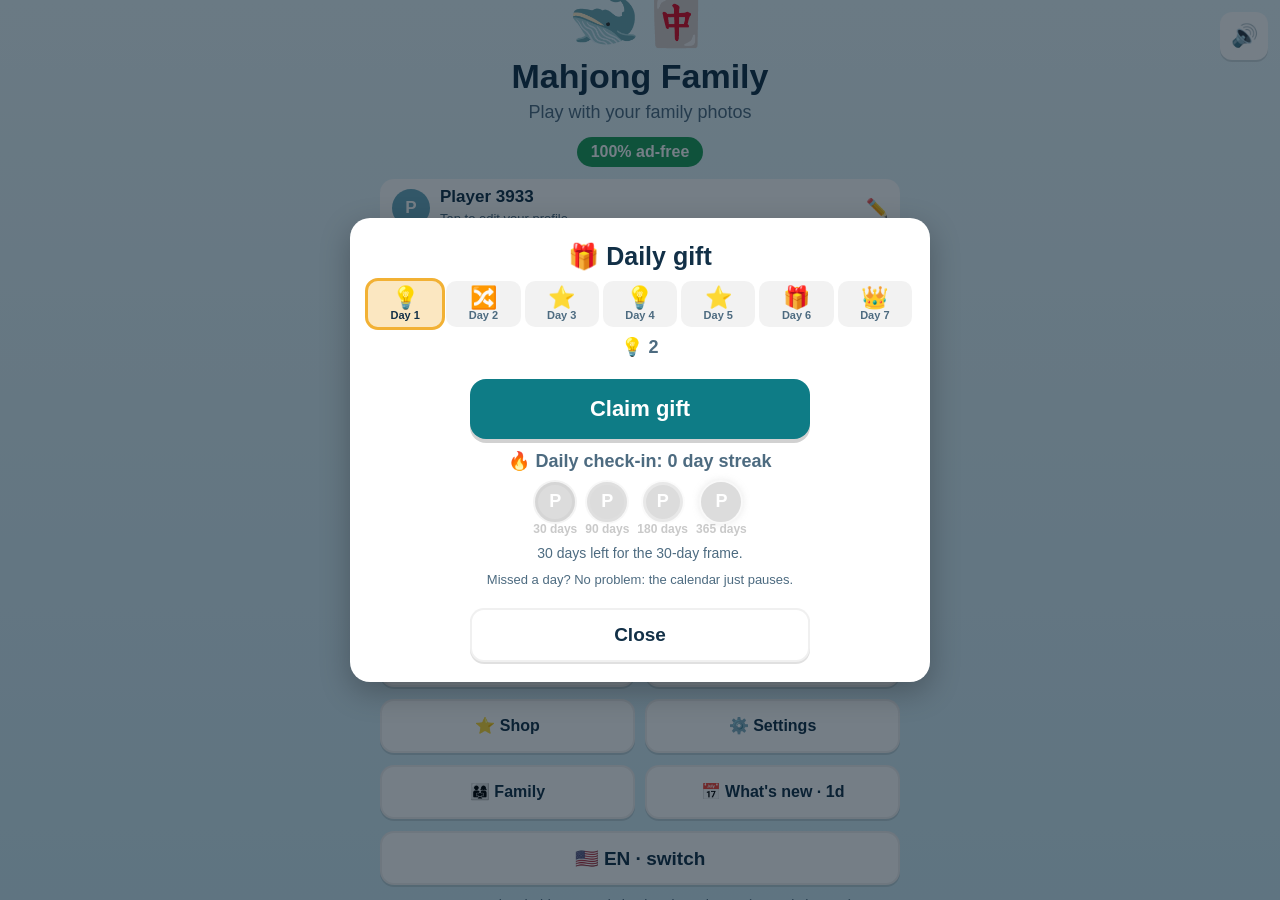
==== commit 33c39bd3: "Loja no site com Pix (para mim ou de presente, com cartão) e campanhas de datas especiais no jogo Co" ====
--- a/index.html
+++ b/index.html
@@ -217,6 +217,7 @@
 <div id="prof"></div>
 <div class="chap" id="chap"></div>
 <div class="chap" id="subBan" role="button" tabindex="0" style="display:none"></div>
+<div class="chap" id="campBan" role="button" tabindex="0" style="display:none;cursor:pointer"></div>
 <div class="chap" id="bday" style="display:none"></div>
 <div class="chap" id="evt"></div>
 <button class="big" id="bPlay">Jogar</button>
@@ -313,7 +314,7 @@
 achT:"Conquistas",achGot:"🏅 Conquista: {a} (+5 ⭐)",medalsT:"Medalhas do mês",medalsP:"Faça o desafio do dia: {n} dias em {m}.",
 medal:["Bronze","Prata","Ouro","Diamante","Perfeita"],medalReq:["7 dias","14 dias","21 dias","28 dias","Todos os dias"],
 ach:{lv1:"Primeira fase",lv10:"10 fases",lv50:"50 fases",lv100:"100 fases",ch1:"Primeiro postal",ch5:"5 postais",three10:"10 fases com 3 estrelas",combo5:"Combo x5",daily7:"7 desafios do dia",daily30:"30 desafios do dia",bay1:"Primeira reforma",bayAll:"Baía completa",photos:"Minha Família",chalS:"Desafiou a família",chalW:"Venceu um desafio",evt:"Evento concluído",st7:"7 dias seguidos",st30:"30 dias seguidos",col:"Coleção completa",gift:"Deu um presente"},
-phNone:"Nenhuma foto foi escolhida. Tente de novo.",phProg:"Preparando foto {i} de {n}…",phFew:"Conseguimos preparar só {n} foto(s). Escolha pelo menos 12 fotos (de 24 a 32 fica melhor).",phBad:"{n} arquivo(s) não abriram e foram ignorados.",phMixed:"💡 Ficou bom! Com 24 a 32 fotos fica ainda melhor: as fotos se repetem menos no tabuleiro.",phTip:"💡 Escolha de 12 a 32 fotos. De 24 a 32 fica melhor. Varie pessoas, lugares e cores, prefira rostos próximos e deixe quem importa no centro da foto.",phOld:"📷 Seu conjunto tem {n} fotos. Agora o mínimo é 12 (de 24 a 32 fica melhor). Toque em Loja › Trocar as fotos.",phTipT:"Antes de escolher",phTipGo:"📷 Escolher fotos",phRetry:"📷 Escolher fotos de novo",phPack:"📦 Imagem da família reconhecida: {n} fotos.",famRecv:"📥 Usar fotos recebidas",famRecvS:"Escolha a imagem de fotos que a família mandou no WhatsApp",recvNeed:"Para usar fotos recebidas, ative primeiro as Peças com suas fotos.",packT:"Fotos de {from} para {to}",sendShare:"📲 Enviar para {to} no WhatsApp",sendDl:"⬇️ Baixar a imagem",sendHow:"Depois, {to} abre o Mahjong Family, toca em Família › Usar fotos recebidas e escolhe essa imagem.",sendDlHow:"Baixe a imagem e mande para {to} pelo WhatsApp.",sendShareTxt:"Fotos para o nosso Mahjong Family! Abra o jogo, toque em Família › Usar fotos recebidas e escolha esta imagem.",sendReady:"✅ Pronto! Agora mande a imagem para {to}",tourB:"❓ Como funciona o Passe e os preços",tourStep:"Passo {i} de {n}",tourNext:"Próximo →",tourPrev:"← Voltar",tourDone:"Entendi",tourSkip:"Pular",tourEq:"equivale a {v}/mês",
+phNone:"Nenhuma foto foi escolhida. Tente de novo.",phProg:"Preparando foto {i} de {n}…",phFew:"Conseguimos preparar só {n} foto(s). Escolha pelo menos 12 fotos (de 24 a 32 fica melhor).",phBad:"{n} arquivo(s) não abriram e foram ignorados.",phMixed:"💡 Ficou bom! Com 24 a 32 fotos fica ainda melhor: as fotos se repetem menos no tabuleiro.",phTip:"💡 Escolha de 12 a 32 fotos. De 24 a 32 fica melhor. Varie pessoas, lugares e cores, prefira rostos próximos e deixe quem importa no centro da foto.",phOld:"📷 Seu conjunto tem {n} fotos. Agora o mínimo é 12 (de 24 a 32 fica melhor). Toque em Loja › Trocar as fotos.",phTipT:"Antes de escolher",phTipGo:"📷 Escolher fotos",phRetry:"📷 Escolher fotos de novo",phPack:"📦 Imagem da família reconhecida: {n} fotos.",famRecv:"📥 Usar fotos recebidas",famRecvS:"Escolha a imagem de fotos que a família mandou no WhatsApp",recvNeed:"Para usar fotos recebidas, ative primeiro as Peças com suas fotos.",packT:"Fotos de {from} para {to}",sendShare:"📲 Enviar para {to} no WhatsApp",sendDl:"⬇️ Baixar a imagem",sendHow:"Depois, {to} abre o Mahjong Family, toca em Família › Usar fotos recebidas e escolhe essa imagem.",sendDlHow:"Baixe a imagem e mande para {to} pelo WhatsApp.",sendShareTxt:"Fotos para o nosso Mahjong Family! Abra o jogo, toque em Família › Usar fotos recebidas e escolha esta imagem.",sendReady:"✅ Pronto! Agora mande a imagem para {to}",siteT:"💚 Mais barato no site com Pix",siteS:"Pagamento único com Pix, sem cadastro. Você recebe um código e ativa aqui no jogo.",siteBuy:"Comprar no site",siteGiftT:"🎁 Dar de presente pelo site",siteGiftS:"Com cartão personalizado para enviar no WhatsApp. 10% mais barato.",siteGiftB:"Montar presente",siteP:"Passe da Baía · 1 ano (não renova)",siteOpen:"Abrindo a loja no site…",campB:"{e} {t}{d}: dê o Passe de presente",campD:" · faltam {n} dias",campD1:" · falta 1 dia",campToday:" · é hoje",campS:"Presente com cartão e mensagem, pago com Pix →",camp_natal:"Natal",camp_avos:"Dia dos Avós",camp_maes:"Dia das Mães",camp_pais:"Dia dos Pais",giftMsgFrom:"💌 {nk} te mandou um presente",giftSelfT:"✅ Sua compra no site",giftSelfP:"Toque para ativar no seu jogo.",giftSelfB:"Ativar agora",tourB:"❓ Como funciona o Passe e os preços",tourStep:"Passo {i} de {n}",tourNext:"Próximo →",tourPrev:"← Voltar",tourDone:"Entendi",tourSkip:"Pular",tourEq:"equivale a {v}/mês",
 tour1T:"O jogo é grátis",tour1P:"Você joga tudo sem pagar nada e sem anúncios:",tour1L:["600 fases e capítulo novo toda semana","Desafio do dia, ranking e ligas da família","3 dicas e 3 embaralhamentos grátis por dia","Embaralhar é sempre grátis quando você trava"],tour1F:"Pagar é opcional: acelera e enfeita, nunca bloqueia.",
 tour2T:"Os planos do Passe",tour2P:"Escolha um. Os preços são estes, sem taxa escondida:",tour2Y:"Anual",tour2Yd:"{v} por ano · equivale a {m}/mês · 7 dias grátis",tour2M:"Mensal",tour2Md:"{v} por mês",tour2L:"Vitalício",tour2Ld:"{v} uma vez só · nunca mais cobra",tour2F:"Família (iPhone)",tour2Fd:"{v} por ano · até 6 pessoas",
 tour3T:"O que o Passe libera",tour3L:["Coleção nova todo mês, liberada na hora","Todas as coleções já lançadas e todos os conjuntos de peças","Peças com suas fotos","Dicas e ajuda automática ilimitadas","Proteção de sequência: perder 1 dia não zera","Desafio extra e arquivo dos últimos 30 dias","Mente Ativa: relatório semanal"],
@@ -474,7 +475,7 @@
 };
 const CH_EMOJI=["🏖️","⚓","🍍","🌅","🌴","🐠","🦀","🛶","🎉","🔭","☀️","💧","🌺","🏡","⛵","🌙","🌊","🍋","🐟","🐢","🐚","🎭","🚢","⭐","🎈","🐙","🦜","🎆","🐳","🐋"];
 const PRICES={
-pt:{year:"R$ 49,90/ano",month:"R$ 9,90/mês",life:"R$ 99,90",welcome:"R$ 9,90",h10:"R$ 4,90",h50:"R$ 14,90",col:"R$ 9,90",theme:"R$ 6,90",photo:"R$ 19,90",founder:"R$ 14,90",colAll:"R$ 39,90",helper:"R$ 9,90",fam:"R$ 79,90/ano",half:"R$ 4,95",wb:"R$ 4,95"},
+pt:{year:"R$ 49,90/ano",month:"R$ 9,90/mês",life:"R$ 99,90",welcome:"R$ 9,90",h10:"R$ 4,90",h50:"R$ 14,90",col:"R$ 9,90",theme:"R$ 6,90",photo:"R$ 19,90",founder:"R$ 14,90",colAll:"R$ 39,90",helper:"R$ 9,90",siteP:"R$ 44,90",siteF:"R$ 17,90",siteC:"R$ 35,90",fam:"R$ 79,90/ano",half:"R$ 4,95",wb:"R$ 4,95"},
 en:{year:"US$ 14.99/yr",month:"US$ 2.99/mo",life:"US$ 34.99",welcome:"US$ 1.99",h10:"US$ 0.99",h50:"US$ 3.99",col:"US$ 2.99",theme:"US$ 1.99",photo:"US$ 4.99",founder:"US$ 3.99",colAll:"US$ 9.99",helper:"US$ 2.99",fam:"US$ 24.99/yr",half:"US$ 1.49",wb:"US$ 1.49"}
 };
 const KEY="mahjongBaia_v2";
@@ -745,6 +746,15 @@
 G.sel=-1; render();
 }
 function useUndo(){ ahAct(); const u=G.undo.pop(); if(!u){toast(t("nothingUndo"));return;} u.forEach(i=>G.tiles[i].alive=true); G.sel=-1; refresh(); }
+function siteOn(){ return S.lang==="pt"; }
+function openSite(params){ const u=new URL("loja.html",location.href); Object.entries(params||{}).forEach(([k,v])=>{ if(v) u.searchParams.set(k,v); }); const url=u.toString(); window.__lastSite=url; toast(t("siteOpen")); const w=window.open(url,"_blank"); if(!w&&!window.__noNav) location.href=url; return url; }
+function nthSunday(y,m,n){ const d=new Date(y,m,1); const add=(7-d.getDay())%7; return new Date(y,m,1+add+7*(n-1)); }
+function campaignNow(now){ now=now||subNow(); const y=now.getFullYear(), base=new Date(y,now.getMonth(),now.getDate());
+const L=[["natal","🎄",new Date(y,11,25),40],["avos","👵",new Date(y,6,26),21],["maes","🌷",nthSunday(y,4,2),21],["pais","👔",nthSunday(y,7,2),21]];
+for(const [id,e,d,win] of L){ const diff=Math.round((d-base)/86400000); if(diff>=0&&diff<=win) return {id,e,days:diff}; } return null; }
+function campBanner(){ const b=$("campBan"); const c=siteOn()?campaignNow():null; if(!c){ b.style.display="none"; return; }
+b.style.display=""; b.innerHTML='<b>'+t("campB").replace("{e}",c.e).replace("{t}",t("camp_"+c.id)).replace("{d}",c.days>1?t("campD").replace("{n}",c.days):c.days===1?t("campD1"):t("campToday"))+'</b><small>'+t("campS")+'</small>';
+b.onclick=()=>openSite({for:"gift",camp:c.id}); }
 function tourSteps(){ const y=numP("year"), m=numP("month"), l=numP("life"), fam=numP("fam"), L=k=>t(k);
 const li=a=>'<ul class="ben">'+a.map(x=>'<li>'+x+'</li>').join("")+'</ul>';
 const kv=(a,b,c)=>'<div class="kv"><span><b>'+a+'</b>'+(c?'<small>'+c+'</small>':'')+'</span><b>'+b+'</b></div>';
@@ -944,6 +954,9 @@
 h+=row("pFam",t("pfamT"),t("pfamS"),'<small>'+P("fam")+'</small>',t("subscribe"));
 if(S.sub.st!=="none") h+='<button class="sec" id="spOpen">'+t("spBtn")+'</button>';
 }
+if(siteOn()){ const sr=(k,name,app)=>'<div class="plan"><div class="pn"><b>'+name+'</b><small><span class="oldp">'+P(app).split("/")[0]+' no app</span></small></div><div class="price">'+P("site"+k)+'</div><button data-site="'+k+'">'+t("siteBuy")+'</button></div>';
+h+='<h3>'+t("siteT")+'</h3><p style="font-size:14px;margin:2px 0 6px">'+t("siteS")+'</p>'+(S.premium?'':sr("P",t("siteP"),"year"))+(photoAccess()?'':sr("F",t("give_F"),"photo"))+(PACKS.every(id=>S.packs.includes(id))||S.premium?'':sr("C",t("give_C"),"colAll"))
++'<div class="plan best"><div class="pn"><b>'+t("siteGiftT")+'</b><small>'+t("siteGiftS")+'</small></div><button id="siteGift">'+t("siteGiftB")+'</button></div>'; }
 h+='<div class="free4all">'+t("freeAll")+'</div>';
 h+='<h3>'+t("founderT")+'</h3>';
 h+=S.founderNo? row("fdBuy",t("founderT"),avatarHtml(S.nick,"fundador",38,myAv())+' '+t("founderNo").replace("{n}",fmtNo(S.founderNo)),"",t("owned"),{owned:1,tag:t("founderTag")})
@@ -971,7 +984,7 @@
 bind("pLife",()=>{subStart("life");done();});
 bind("pFam",()=>{subStart("fam");done();});
 bind("pWb",()=>{S.sub.wbUsed=true; subStart("month"); S.sub.half=1; save(); toast(t("wbOk")); openStore(); applyPrefs();});
-bind("spOpen",openPass); bind("tourOpen",()=>openTour(0,openStore));
+bind("spOpen",openPass); bind("siteGift",()=>openSite({for:"gift"})); document.querySelectorAll("[data-site]").forEach(b=>b.onclick=()=>openSite({for:"me",item:b.dataset.site})); bind("tourOpen",()=>openTour(0,openStore));
 bind("oWelcome",()=>{S.welcome=true;S.bankH+=20;S.bankS+=10;if(!S.tileSets.includes("frutas"))S.tileSets.push("frutas");done();});
 bind("oHelper",()=>{ if(S.helper||S.premium) return; S.helper=true; done(); });
 bind("oH10",()=>{S.bankH+=10;S.bankS+=5;done();});
@@ -1051,7 +1064,7 @@
 $("bPlay").textContent=fin?(t("play")+" · "+MAX_LEVEL+"/"+MAX_LEVEL+" ✓"):(t("play")+" · "+t("level")+" "+lv);
 $("bRank").textContent=t("rank"); $("bFam").textContent=t("fam");
 { const nx=newsItems().find(x=>x.d>0); $("bNews").textContent=t("newsBtn")+(nx?" · "+t("newsNext").replace("{d}",nx.d):""); }
-subTick(); subBanner();
+subTick(); subBanner(); campBanner();
 { const bd=todayBdays(); $("bday").style.display=bd.length?"":"none"; if(bd.length) $("bday").innerHTML='<b>'+t("bdayBan").replace("{n}",esc(bd.join(", ")))+'</b><small>'+t("bdayPlay")+' →</small>'; }
 document.body.classList.toggle("ts1",S.tsz===1); document.body.classList.toggle("ts2",S.tsz===2); $("bBay").textContent="🏝️ "+t("bayShort")+" · ⭐"+S.stars; $("bGift").textContent="🎁 "+t("giftShort")+(giftAvailable()?" !":" ✓");
 { const e=evtState(), nm=t("evts")[evtIdx()], pc=Math.min(100,Math.round(e.n/EVT_GOAL*100));
@@ -1299,8 +1312,8 @@
 const body=c.slice(0,7), item=c[0]; if(!"PFC".includes(item)||[...c].some(ch=>!B32.includes(ch))||codeSum(body)!==c[7]) return null; return {item,norm:"MF-"+c.slice(0,4)+"-"+c.slice(4)}; }
 const GIVE_PRICE={P:"year",F:"photo",C:"colAll"};
 function openGive(){
-modal('<h2>🎁 '+t("giveT")+'</h2><p>'+t("giveP")+'</p>'+["P","F","C"].map(k=>'<div class="plan"><div class="pn"><b>'+t("give_"+k)+'</b></div><div class="price">'+PD(GIVE_PRICE[k])+'</div><button data-give="'+k+'">'+t("buy")+'</button></div>').join("")+'<p style="font-size:13px">'+t("proto")+'</p><button class="sec" id="mClose">'+t("close")+'</button>');
-bind("mClose",closeModal);
+modal('<h2>🎁 '+t("giveT")+'</h2>'+(siteOn()?'<div class="plan best"><div class="pn"><b>'+t("siteGiftT")+'</b><small>'+t("siteGiftS")+'</small></div><button id="giveSite">'+t("siteGiftB")+'</button></div>':'')+'<p>'+t("giveP")+'</p>'+["P","F","C"].map(k=>'<div class="plan"><div class="pn"><b>'+t("give_"+k)+'</b></div><div class="price">'+PD(GIVE_PRICE[k])+'</div><button data-give="'+k+'">'+t("buy")+'</button></div>').join("")+'<p style="font-size:13px">'+t("proto")+'</p><button class="sec" id="mClose">'+t("close")+'</button>');
+bind("mClose",closeModal); bind("giveSite",()=>openSite({for:"gift"}));
 document.querySelectorAll("[data-give]").forEach(b=>b.onclick=()=>{ const k=b.dataset.give, code=makeCode(k); S.stats.giftS++; save(); checkAch();
 const url=baseUrl()+"?"+new URLSearchParams({gift:code,nk:S.nick}).toString(); window.__lastGift={code,url};
 modal('<h2>'+t("giveCodeT")+'</h2><p>'+t("giveCodeP")+'</p><div class="giftcode" id="gCode">'+code+'</div><p><b>'+t("give_"+k)+'</b></p><button class="big" id="gSend">'+t("giveSend")+'</button><button class="sec" id="mClose">'+t("close")+'</button>');
@@ -1313,8 +1326,10 @@
 modal('<h2>🎟️ '+t("redeemT")+'</h2><p>'+t("redeemP")+'</p><input class="nickin" id="rdIn" maxlength="14" value="'+esc(pre||"")+'" style="text-transform:uppercase;text-align:center;letter-spacing:2px"><button class="big" id="rdGo">'+t("redeemB")+'</button><button class="sec" id="mClose">'+t("close")+'</button>');
 bind("mClose",closeModal); bind("rdGo",()=>{ const r=redeemCode($("rdIn").value); toast(r.msg); if(r.ok){ closeModal(); if(!S.classic) celebrateMini(); } }); }
 function celebrateMini(){ [784,988,1175].forEach((f,i)=>setTimeout(()=>tone(f,0.2,"triangle"),i*100)); }
-function showGiftInvite(code,from){ const c=parseCode(code); if(!c){ toast(t("redeemBad")); return; }
-modal('<h2>🎁 '+t("giftInvT")+'</h2>'+(from?'<p>'+esc(from)+'</p>':'')+'<p><b>'+t("give_"+c.item)+'</b></p><div class="giftcode">'+c.norm+'</div><button class="big" id="giGo">'+t("giftInvB")+'</button><button class="sec" id="mClose">'+t("close")+'</button>');
+function showGiftInvite(code,from,msg,self){ const c=parseCode(code); if(!c){ toast(t("redeemBad")); return; }
+if(self){ modal('<h2>'+t("giftSelfT")+'</h2><p>'+t("giftSelfP")+'</p><p><b>'+t("give_"+c.item)+'</b></p><div class="giftcode">'+c.norm+'</div><button class="big" id="giGo">'+t("giftSelfB")+'</button><button class="sec" id="mClose">'+t("close")+'</button>');
+bind("mClose",closeModal); bind("giGo",()=>{ const r=redeemCode(c.norm); toast(r.msg); closeModal(); if(r.ok&&!S.classic) celebrateMini(); }); return; }
+modal('<h2>🎁 '+t("giftInvT")+'</h2>'+(from?'<p>'+t("giftMsgFrom").replace("{nk}",esc(from))+'</p>':'')+(msg?'<p style="font-style:italic">“'+esc(msg)+'”</p>':'')+'<p><b>'+t("give_"+c.item)+'</b></p><div class="giftcode">'+c.norm+'</div><button class="big" id="giGo">'+t("giftInvB")+'</button><button class="sec" id="mClose">'+t("close")+'</button>');
 bind("mClose",closeModal); bind("giGo",()=>{ const r=redeemCode(c.norm); toast(r.msg); closeModal(); }); }
 function todayBdays(){ const d=new Date(); return S.famDates.filter(x=>x.d===d.getDate()&&x.m===d.getMonth()+1).map(x=>x.n); }
 function openDates(){
@@ -1616,12 +1631,12 @@
 setInterval(()=>{ if(S.timer&&G&&$("game").classList.contains("on")&&!$("modal").classList.contains("on")) refresh(); },1000);
 { const q=new URLSearchParams(location.search), gc=q.get("gift"), fam=q.get("fam"), lg=q.get("liga"), ch=readChallenge();
 if(gc||fam||lg){ try{ history.replaceState(null,"",location.pathname); }catch(e){} }
-if(gc) setTimeout(()=>showGiftInvite(gc,(q.get("nk")||"").slice(0,16)),300);
+if(gc) setTimeout(()=>showGiftInvite(gc,(q.get("nk")||"").slice(0,24),(q.get("msg")||"").slice(0,140),q.get("self")==="1"),300);
 else if(fam) setTimeout(()=>openFamSend((q.get("to")||"").slice(0,16)||"?"),300);
 else if(lg) setTimeout(()=>showLgInvite(lg,(q.get("ln")||"").slice(0,24),q.get("le")||"",(q.get("by")||"").slice(0,16)),300);
 else if(ch){ try{ history.replaceState(null,"",location.pathname); }catch(e){} setTimeout(()=>showChallengeInvite(ch),300); }
 else if(!window.__NOGIFT && giftAvailable()) setTimeout(()=>openGift(true),400); }
-window.__mj={openTour,tourSteps,openPass,openManage,openRetain,openSurvey,openMind,subStart,subSimMonth,subTick,earlyPack,isEarly,packOwned,claimSubGift,PD,newsItems,weekKeyOf,pickPhotosTip,readPack,usePhotoFiles,recvPhotos,tilesBack,ahAct,ahUnl,myAv,avCrop,avLoad,avatarHtml,openProfile,openSettings,openStore,openPriv,openLeague,joinLeague,lgRows,lgParse,lgCode,lgRoll,showLgInvite,toggleMute,musicState,musicSync,musicStop,get G(){return G;},get S(){return S;},freePairs,startLevel,startDaily,startPack,onTile,useUndo,useShuffle,useHint,levelParams,buildPositions,
+window.__mj={openSite,campaignNow,campBanner,showGiftInvite,redeemCode,openTour,tourSteps,openPass,openManage,openRetain,openSurvey,openMind,subStart,subSimMonth,subTick,earlyPack,isEarly,packOwned,claimSubGift,PD,newsItems,weekKeyOf,pickPhotosTip,readPack,usePhotoFiles,recvPhotos,tilesBack,ahAct,ahUnl,myAv,avCrop,avLoad,avatarHtml,openProfile,openSettings,openStore,openPriv,openLeague,joinLeague,lgRows,lgParse,lgCode,lgRoll,showLgInvite,toggleMute,musicState,musicSync,musicStop,get G(){return G;},get S(){return S;},freePairs,startLevel,startDaily,startPack,onTile,useUndo,useShuffle,useHint,levelParams,buildPositions,
 isFreeNow:i=>isFree(i,aliveArr()),setInstall:d=>{S.install=d;save();},playDaily,curStreak,dayLocal,photos:()=>PHOTOS.length,applyPace,openAch,openFamily,openNews,newsItems,openRecap,openDates,openGive,redeemCode,makeCode,checkAch,todayBdays,openBday,medalFor,openGift,openBay,openEvt,checkIn,startChallenge,readChallenge,shareChallenge,giftAvailable,evtState,setSession:ms=>{SESSION0=Date.now()-ms;},openCollections,PACKS,PACKSET,TILESETS,TSLIST,openRank,openShare,leagueRows,myLeaguePos,nickOk,setLastDaily:(n,st)=>{S.lastDailyN=n;S.streak=st;S.dailyDone="";save();applyPrefs();}};
 })();
 </script>
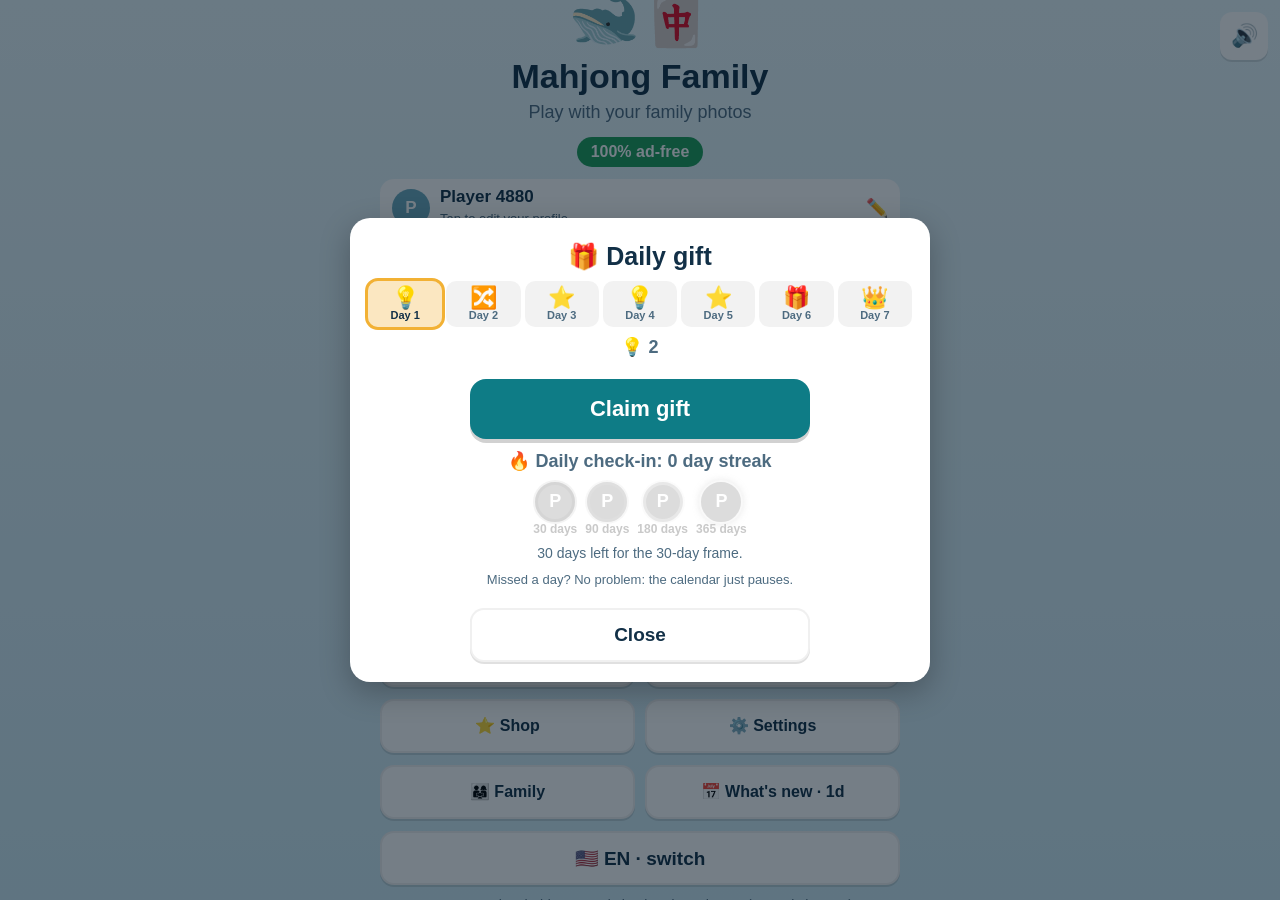
==== commit fe7c6098: "Loja no site em estilo vivo, conta por e-mail e resgate de presente no site Co-Authored-By: Claude O" ====
--- a/index.html
+++ b/index.html
@@ -314,7 +314,7 @@
 achT:"Conquistas",achGot:"🏅 Conquista: {a} (+5 ⭐)",medalsT:"Medalhas do mês",medalsP:"Faça o desafio do dia: {n} dias em {m}.",
 medal:["Bronze","Prata","Ouro","Diamante","Perfeita"],medalReq:["7 dias","14 dias","21 dias","28 dias","Todos os dias"],
 ach:{lv1:"Primeira fase",lv10:"10 fases",lv50:"50 fases",lv100:"100 fases",ch1:"Primeiro postal",ch5:"5 postais",three10:"10 fases com 3 estrelas",combo5:"Combo x5",daily7:"7 desafios do dia",daily30:"30 desafios do dia",bay1:"Primeira reforma",bayAll:"Baía completa",photos:"Minha Família",chalS:"Desafiou a família",chalW:"Venceu um desafio",evt:"Evento concluído",st7:"7 dias seguidos",st30:"30 dias seguidos",col:"Coleção completa",gift:"Deu um presente"},
-phNone:"Nenhuma foto foi escolhida. Tente de novo.",phProg:"Preparando foto {i} de {n}…",phFew:"Conseguimos preparar só {n} foto(s). Escolha pelo menos 12 fotos (de 24 a 32 fica melhor).",phBad:"{n} arquivo(s) não abriram e foram ignorados.",phMixed:"💡 Ficou bom! Com 24 a 32 fotos fica ainda melhor: as fotos se repetem menos no tabuleiro.",phTip:"💡 Escolha de 12 a 32 fotos. De 24 a 32 fica melhor. Varie pessoas, lugares e cores, prefira rostos próximos e deixe quem importa no centro da foto.",phOld:"📷 Seu conjunto tem {n} fotos. Agora o mínimo é 12 (de 24 a 32 fica melhor). Toque em Loja › Trocar as fotos.",phTipT:"Antes de escolher",phTipGo:"📷 Escolher fotos",phRetry:"📷 Escolher fotos de novo",phPack:"📦 Imagem da família reconhecida: {n} fotos.",famRecv:"📥 Usar fotos recebidas",famRecvS:"Escolha a imagem de fotos que a família mandou no WhatsApp",recvNeed:"Para usar fotos recebidas, ative primeiro as Peças com suas fotos.",packT:"Fotos de {from} para {to}",sendShare:"📲 Enviar para {to} no WhatsApp",sendDl:"⬇️ Baixar a imagem",sendHow:"Depois, {to} abre o Mahjong Family, toca em Família › Usar fotos recebidas e escolhe essa imagem.",sendDlHow:"Baixe a imagem e mande para {to} pelo WhatsApp.",sendShareTxt:"Fotos para o nosso Mahjong Family! Abra o jogo, toque em Família › Usar fotos recebidas e escolha esta imagem.",sendReady:"✅ Pronto! Agora mande a imagem para {to}",siteT:"💚 Mais barato no site com Pix",siteS:"Pagamento único com Pix, sem cadastro. Você recebe um código e ativa aqui no jogo.",siteBuy:"Comprar no site",siteGiftT:"🎁 Dar de presente pelo site",siteGiftS:"Com cartão personalizado para enviar no WhatsApp. 10% mais barato.",siteGiftB:"Montar presente",siteP:"Passe da Baía · 1 ano (não renova)",siteOpen:"Abrindo a loja no site…",campB:"{e} {t}{d}: dê o Passe de presente",campD:" · faltam {n} dias",campD1:" · falta 1 dia",campToday:" · é hoje",campS:"Presente com cartão e mensagem, pago com Pix →",camp_natal:"Natal",camp_avos:"Dia dos Avós",camp_maes:"Dia das Mães",camp_pais:"Dia dos Pais",giftMsgFrom:"💌 {nk} te mandou um presente",giftSelfT:"✅ Sua compra no site",giftSelfP:"Toque para ativar no seu jogo.",giftSelfB:"Ativar agora",tourB:"❓ Como funciona o Passe e os preços",tourStep:"Passo {i} de {n}",tourNext:"Próximo →",tourPrev:"← Voltar",tourDone:"Entendi",tourSkip:"Pular",tourEq:"equivale a {v}/mês",
+phNone:"Nenhuma foto foi escolhida. Tente de novo.",phProg:"Preparando foto {i} de {n}…",phFew:"Conseguimos preparar só {n} foto(s). Escolha pelo menos 12 fotos (de 24 a 32 fica melhor).",phBad:"{n} arquivo(s) não abriram e foram ignorados.",phMixed:"💡 Ficou bom! Com 24 a 32 fotos fica ainda melhor: as fotos se repetem menos no tabuleiro.",phTip:"💡 Escolha de 12 a 32 fotos. De 24 a 32 fica melhor. Varie pessoas, lugares e cores, prefira rostos próximos e deixe quem importa no centro da foto.",phOld:"📷 Seu conjunto tem {n} fotos. Agora o mínimo é 12 (de 24 a 32 fica melhor). Toque em Loja › Trocar as fotos.",phTipT:"Antes de escolher",phTipGo:"📷 Escolher fotos",phRetry:"📷 Escolher fotos de novo",phPack:"📦 Imagem da família reconhecida: {n} fotos.",famRecv:"📥 Usar fotos recebidas",famRecvS:"Escolha a imagem de fotos que a família mandou no WhatsApp",recvNeed:"Para usar fotos recebidas, ative primeiro as Peças com suas fotos.",packT:"Fotos de {from} para {to}",sendShare:"📲 Enviar para {to} no WhatsApp",sendDl:"⬇️ Baixar a imagem",sendHow:"Depois, {to} abre o Mahjong Family, toca em Família › Usar fotos recebidas e escolhe essa imagem.",sendDlHow:"Baixe a imagem e mande para {to} pelo WhatsApp.",sendShareTxt:"Fotos para o nosso Mahjong Family! Abra o jogo, toque em Família › Usar fotos recebidas e escolha esta imagem.",sendReady:"✅ Pronto! Agora mande a imagem para {to}",siteT:"💚 Mais barato no site com Pix",siteS:"Pagamento único com Pix. A compra fica no seu e-mail: entre com ele em Ajustes › Conta.",siteBuy:"Comprar no site",siteGiftT:"🎁 Dar de presente pelo site",siteGiftS:"Com cartão personalizado para enviar no WhatsApp. 10% mais barato.",siteGiftB:"Montar presente",siteP:"Passe da Baía · 1 ano (não renova)",siteOpen:"Abrindo a loja no site…",campB:"{e} {t}{d}: dê o Passe de presente",campD:" · faltam {n} dias",campD1:" · falta 1 dia",campToday:" · é hoje",campS:"Presente com cartão e mensagem, pago com Pix →",camp_natal:"Natal",camp_avos:"Dia dos Avós",camp_maes:"Dia das Mães",camp_pais:"Dia dos Pais",giftMsgFrom:"💌 {nk} te mandou um presente",giftSelfT:"✅ Sua compra no site",giftSelfP:"Toque para ativar no seu jogo.",giftSelfB:"Ativar agora",tourB:"❓ Como funciona o Passe e os preços",tourStep:"Passo {i} de {n}",tourNext:"Próximo →",tourPrev:"← Voltar",tourDone:"Entendi",tourSkip:"Pular",tourEq:"equivale a {v}/mês",
 tour1T:"O jogo é grátis",tour1P:"Você joga tudo sem pagar nada e sem anúncios:",tour1L:["600 fases e capítulo novo toda semana","Desafio do dia, ranking e ligas da família","3 dicas e 3 embaralhamentos grátis por dia","Embaralhar é sempre grátis quando você trava"],tour1F:"Pagar é opcional: acelera e enfeita, nunca bloqueia.",
 tour2T:"Os planos do Passe",tour2P:"Escolha um. Os preços são estes, sem taxa escondida:",tour2Y:"Anual",tour2Yd:"{v} por ano · equivale a {m}/mês · 7 dias grátis",tour2M:"Mensal",tour2Md:"{v} por mês",tour2L:"Vitalício",tour2Ld:"{v} uma vez só · nunca mais cobra",tour2F:"Família (iPhone)",tour2Fd:"{v} por ano · até 6 pessoas",
 tour3T:"O que o Passe libera",tour3L:["Coleção nova todo mês, liberada na hora","Todas as coleções já lançadas e todos os conjuntos de peças","Peças com suas fotos","Dicas e ajuda automática ilimitadas","Proteção de sequência: perder 1 dia não zera","Desafio extra e arquivo dos últimos 30 dias","Mente Ativa: relatório semanal"],
@@ -336,12 +336,12 @@
 wbT:"Volte para o Passe",wbS:"1º mês por {p} (50% off). Depois {m}/mês, renovação automática. Suas coleções guardadas e selos esperam por você.",wbOk:"Bem-vindo de volta ao Passe!",pfamT:"Passe Família",pfamS:"Anual, vale para até 6 pessoas no iPhone (Compartilhamento Familiar).",
 mdT:"🧠 Mente Ativa",mdP:"Como foi sua semana no jogo.",mdWeek:"Esta semana",mdPrev:"Semana passada",mdLv:"Fases",mdPairs:"Pares",mdAvg:"Segundos por par",mdDays:"Dias jogados",mdFaster:"⚡ Você está {p}% mais rápido que na semana passada!",mdSlower:"Semana mais tranquila: jogar com calma também vale.",mdNone:"Jogue algumas fases para ver seu relatório.",mdNote:"Isto não é uma avaliação de saúde ou de memória. É só um retrato de como você jogou.",mdLock:"🔒 O relatório completo da Mente Ativa faz parte do Passe.",
 simMonth:"Simular +1 mês de Passe (teste)",simFail:"Simular falha no pagamento (teste)",simGraceEnd:"Simular fim da carência (teste)",simRenew7:"Simular: renovação em 7 dias (teste)",simEnd:"Simular fim do período (teste)",simEarly:"Simular: última semana do mês (teste)",manageT:"Gerenciar assinatura (teste)",b7:"Coleção do mês guardada para sempre, selos de fidelidade e presente mensal",b8:"Mente Ativa: relatório semanal do seu jogo",tsBackB:"↩️ Voltar às peças originais",tsBackT:"Peças originais de volta! Suas fotos continuam guardadas: para usar de novo, escolha Minha Família em Ajustes.",avT:"Foto do perfil",avPhone:"📷 Escolher do celular",avNone:"Inicial",avPhotoL:"Sua foto",avCropT:"Ajuste sua foto",avCropP:"Arraste para posicionar e use a barra para aproximar.",avZoom:"Aproximar",avSave:"Usar esta foto",avBadType:"Formato não suportado. Use foto JPG, PNG ou WebP.",avBig:"Foto muito grande (máximo 15 MB).",avSaved:"Foto do perfil atualizada!",avPriv:"🔒 Sua foto fica só neste aparelho e aparece só para você e nas suas ligas privadas. No ranking geral aparece só o símbolo ou a inicial. Use apenas uma foto sua.",avFull:"Sem espaço no aparelho para a foto.",
-ahSet:"Ajuda automática",ahOff:"Desligada",ahHint:"Se você ficar parado, o jogo balança um par que combina. 3 por fase grátis; ilimitada com o Ajudante da Baía ou o Passe. Não vale no desafio do dia nem nos desafios da família.",ahToast:"🤝 Ajuda automática ({n} de 3 nesta fase)",ahToastU:"🤝 Ajuda automática",ahOut:"As 3 ajudas automáticas desta fase acabaram.",ahOutB:"Ver Ajudante",helperT:"🤝 Ajudante da Baía",helperS:"Ajuda automática ilimitada em todas as fases, para sempre. Compra única.",helperPass:"Incluído no seu Passe.",privTab:"Minhas ligas",famLiga:"🏅 Liga da família",famLigaS:"Crie uma liga e convide amigos e familiares",privT:"🏅 Minhas ligas",privEmpty:"Crie uma liga só sua, chame a família e os amigos pelo WhatsApp e vejam toda semana quem joga melhor o desafio do dia.",privCreate:"➕ Criar liga",privJoinCode:"🔑 Entrar com código",privNewT:"Nova liga",privName:"Nome da liga (ex.: Família Silva)",privEmo:"Escolha um símbolo",privCreateGo:"Criar liga",privNameBad:"Escolha outro nome (3 a 24 letras, sem palavrões).",privMax:"Você já está em 5 ligas. Saia de uma para entrar em outra.",privFull:"Esta liga está cheia (30 pessoas).",privCreated:"Liga criada! Agora convide a família.",privInvite:"📲 Convidar pelo WhatsApp",privCode:"Código da liga: {c}",privInvTxt:"{by} convidou você para a liga \"{n}\" no Mahjong Family! Toque para entrar: {url}",privInvT:"{by} convidou você",privInvP:"Entre na liga \"{n}\" e jogue o desafio do dia junto com quem você ama. Toda segunda começa uma semana nova.",privJoin:"Entrar na liga",privJoined:"Você entrou na liga {n}!",privAlready:"Você já está nesta liga.",privEnds:"Termina em {d}d · vale o desafio do dia",privMembers:"{n} pessoas",privYou:"você em {p}º",privLeave:"Sair da liga",privDelete:"Apagar liga",privLeaveQ:"Sair da liga {n}?",privDeleteQ:"Apagar a liga {n} para todos?",privLeft:"Você saiu da liga.",privDeleted:"Liga apagada.",privClap:"👏 Aplaudir",privClapped:"Você aplaudiu {n}! 👏",privRemove:"Remover da liga",privRemoved:"{n} saiu da liga.",privChamps:"Campeões das semanas",privChampWin:"👑 Você foi o campeão da semana na liga {n}!",privSim:"Simular familiares entrando (protótipo)",privProto:"No protótipo, os outros participantes e os pontos deles são simulados. Na versão final todos aparecem em tempo real.",privOwner:"criou a liga",privCodeIn:"Digite o código que você recebeu",privCodeBad:"Código inválido.",privAlone:"Só você por enquanto. Convide alguém para começar a disputa!",privCodeName:"Liga {c}",privBack:"Voltar",famT:"Família",famP:"Jogue junto com quem você ama.",famAsk:"📷 Pedir fotos à família",famAskS:"Um link para filhos e netos enviarem fotos para o seu jogo",famGive:"🎁 Dar de presente",famGiveS:"Passe, fotos ou coleções para alguém especial",famRedeem:"🎟️ Resgatar presente",famRedeemS:"Digite o código que você recebeu",famDates:"🎂 Datas da família",famDatesS:"Aniversários com fase especial e cartão",famRecap:"🗓️ Meu mês na Baía",famRecapS:"Resumo do mês para compartilhar",famChal:"👨‍👩‍👧 Desafiar a família",famChalS:"Termine uma fase e mande o mesmo tabuleiro",
+ahSet:"Ajuda automática",ahOff:"Desligada",ahHint:"Se você ficar parado, o jogo balança um par que combina. 3 por fase grátis; ilimitada com o Ajudante da Baía ou o Passe. Não vale no desafio do dia nem nos desafios da família.",ahToast:"🤝 Ajuda automática ({n} de 3 nesta fase)",ahToastU:"🤝 Ajuda automática",ahOut:"As 3 ajudas automáticas desta fase acabaram.",ahOutB:"Ver Ajudante",helperT:"🤝 Ajudante da Baía",helperS:"Ajuda automática ilimitada em todas as fases, para sempre. Compra única.",helperPass:"Incluído no seu Passe.",privTab:"Minhas ligas",famLiga:"🏅 Liga da família",famLigaS:"Crie uma liga e convide amigos e familiares",privT:"🏅 Minhas ligas",privEmpty:"Crie uma liga só sua, chame a família e os amigos pelo WhatsApp e vejam toda semana quem joga melhor o desafio do dia.",privCreate:"➕ Criar liga",privJoinCode:"🔑 Entrar com código",privNewT:"Nova liga",privName:"Nome da liga (ex.: Família Silva)",privEmo:"Escolha um símbolo",privCreateGo:"Criar liga",privNameBad:"Escolha outro nome (3 a 24 letras, sem palavrões).",privMax:"Você já está em 5 ligas. Saia de uma para entrar em outra.",privFull:"Esta liga está cheia (30 pessoas).",privCreated:"Liga criada! Agora convide a família.",privInvite:"📲 Convidar pelo WhatsApp",privCode:"Código da liga: {c}",privInvTxt:"{by} convidou você para a liga \"{n}\" no Mahjong Family! Toque para entrar: {url}",privInvT:"{by} convidou você",privInvP:"Entre na liga \"{n}\" e jogue o desafio do dia junto com quem você ama. Toda segunda começa uma semana nova.",privJoin:"Entrar na liga",privJoined:"Você entrou na liga {n}!",privAlready:"Você já está nesta liga.",privEnds:"Termina em {d}d · vale o desafio do dia",privMembers:"{n} pessoas",privYou:"você em {p}º",privLeave:"Sair da liga",privDelete:"Apagar liga",privLeaveQ:"Sair da liga {n}?",privDeleteQ:"Apagar a liga {n} para todos?",privLeft:"Você saiu da liga.",privDeleted:"Liga apagada.",privClap:"👏 Aplaudir",privClapped:"Você aplaudiu {n}! 👏",privRemove:"Remover da liga",privRemoved:"{n} saiu da liga.",privChamps:"Campeões das semanas",privChampWin:"👑 Você foi o campeão da semana na liga {n}!",privSim:"Simular familiares entrando (protótipo)",privProto:"No protótipo, os outros participantes e os pontos deles são simulados. Na versão final todos aparecem em tempo real.",privOwner:"criou a liga",privCodeIn:"Digite o código que você recebeu",privCodeBad:"Código inválido.",privAlone:"Só você por enquanto. Convide alguém para começar a disputa!",privCodeName:"Liga {c}",privBack:"Voltar",famT:"Família",famP:"Jogue junto com quem você ama.",famAsk:"📷 Pedir fotos à família",famAskS:"Um link para filhos e netos enviarem fotos para o seu jogo",famGive:"🎁 Dar de presente",famGiveS:"Passe, fotos ou coleções para alguém especial",famRedeem:"🎁 Presentes e compras do site",famRedeemS:"Entre com seu e-mail para receber",famDates:"🎂 Datas da família",famDatesS:"Aniversários com fase especial e cartão",famRecap:"🗓️ Meu mês na Baía",famRecapS:"Resumo do mês para compartilhar",famChal:"👨‍👩‍👧 Desafiar a família",famChalS:"Termine uma fase e mande o mesmo tabuleiro",
 askTxt:"Oi! Estou jogando Mahjong Family e quero jogar com fotos nossas. Toque no link, escolha as fotos e me mande de volta a imagem que o jogo criar: {url}",askSent:"Link criado. Mande para a família pelo WhatsApp.",
 sendT:"Enviar fotos para {to}",sendP:"Escolha de 12 a 32 fotos (de 24 a 32 fica melhor). Elas viram as peças do jogo de {to}.",sendConsent:"As pessoas das fotos concordam em aparecer no jogo da família.",sendPick:"Escolher fotos",
 sendDone:"✅ Fotos enviadas para {to}!",sendProto:"Protótipo: na versão final, as fotos chegam no celular de {to} em segundos e são apagadas do servidor depois da entrega.",sendLocal:"Ver como ficou neste aparelho",
-giveT:"Dar de presente",giveP:"Escolha o presente. A pessoa recebe um código pelo WhatsApp.",give_P:"Passe da Baía · 1 ano",give_F:"Peças com fotos da família",give_C:"Todas as coleções",
-giveCodeT:"Presente comprado!",giveCodeP:"Envie este código para quem vai ganhar:",giveTxt:"🎁 {nk} te deu um presente no Mahjong Family: {item}! Abra para resgatar: {url} (código {code})",giveSend:"Enviar pelo WhatsApp",
+giveT:"Dar de presente",giveP:"Escolha o presente. A pessoa recebe um link pelo WhatsApp e guarda o presente no e-mail dela.",give_P:"Passe da Baía · 1 ano",give_F:"Peças com fotos da família",give_C:"Todas as coleções",
+accB:"👤 Conta e compras do site",accT:"Conta",accP:"Entre com o e-mail usado no site ou no presente. Sem senha: mandamos um código de 6 números.",accEm:"E-mail",accSend:"Enviar código",accBadEm:"Confira o e-mail.",accCodeT:"Digite o código",accCodeP:"Enviamos para {e}.",accCodeProto:"🧪 Protótipo: o código é 123456 (já preenchido).",accGo:"Entrar",accBadCode:"Código errado.",accIn:"Você entrou como",accItems:"Compras e presentes neste e-mail",accNone:"Nenhuma compra neste e-mail ainda.",accSync:"🔄 Restaurar compras",accOut:"Sair da conta",accDel:"🗑️ Excluir conta",accDelQ:"Excluir a conta {e}? As compras feitas no site e os presentes guardados neste e-mail serão apagados e não voltam. Compras feitas pela loja do celular continuam com você.",accDelYes:"Excluir para sempre",accDeleted:"Conta excluída.",accNew:"{n} item(ns) liberado(s)!",accNoNew:"Tudo em dia. Nada novo neste e-mail.",accOutOk:"Você saiu da conta.",accGift:"presente",accSite:"site",accProto:"No protótipo, a conta fica neste navegador. Na versão final, fica no servidor e vale em qualquer celular.",accWeb:"🌐 Comprar ou presentear pelo site",extT:"Você vai sair do jogo",extP:"Você será levado ao site da Thatai Brasil. A compra será feita com a Thatai Brasil, e não com a Apple ou o Google. Pagamentos, devoluções e suporte dessa compra são com a gente.",extGo:"Continuar para o site",extBack:"Voltar",giveCodeT:"Presente comprado!",giveCodeP:"Envie o link para quem vai ganhar. A pessoa toca no link e guarda o presente no e-mail dela.",giveTxt:"🎁 {nk} te deu um presente no Mahjong Family: {item}! Toque para receber: {url}",giveSend:"Enviar pelo WhatsApp",
 redeemT:"Resgatar presente",redeemP:"Digite o código (ex.: MF-P1A2-B3C4).",redeemB:"Resgatar",redeemBad:"Código inválido. Confira as letras e números.",redeemUsed:"Este código já foi usado.",redeemOk:"🎁 Presente resgatado: {item}!",
 giftInvT:"Você ganhou um presente!",giftInvP:"{item}",giftInvB:"Resgatar agora",
 datesT:"Datas da família",datesP:"No dia, aparece uma fase especial e um cartão de parabéns.",datesName:"Nome",datesAdd:"Adicionar",datesDel:"Remover",datesBad:"Escreva um nome e escolha o dia.",
@@ -438,12 +438,12 @@
 wbT:"Come back to the Pass",wbS:"1st month for {p} (50% off). Then {m}/mo, auto-renewing. Your kept collections and badges are waiting.",wbOk:"Welcome back to the Pass!",pfamT:"Family Pass",pfamS:"Annual, covers up to 6 people on iPhone (Family Sharing).",
 mdT:"🧠 Active Mind",mdP:"How your week in the game went.",mdWeek:"This week",mdPrev:"Last week",mdLv:"Levels",mdPairs:"Pairs",mdAvg:"Seconds per pair",mdDays:"Days played",mdFaster:"⚡ You are {p}% faster than last week!",mdSlower:"A calmer week: playing slowly counts too.",mdNone:"Play a few levels to see your report.",mdNote:"This is not a health or memory assessment. It's just a picture of how you played.",mdLock:"🔒 The full Active Mind report is part of the Pass.",
 simMonth:"Simulate +1 month of Pass (test)",simFail:"Simulate payment failure (test)",simGraceEnd:"Simulate end of grace period (test)",simRenew7:"Simulate: renewal in 7 days (test)",simEnd:"Simulate end of period (test)",simEarly:"Simulate: last week of the month (test)",manageT:"Manage subscription (test)",b7:"Monthly collection kept forever, loyalty badges and a monthly gift",b8:"Active Mind: weekly report of your play",tsBackB:"↩️ Back to the original tiles",tsBackT:"Original tiles are back! Your photos are still saved: to use them again, pick My Family in Settings.",avT:"Profile picture",avPhone:"📷 Choose from phone",avNone:"Initial",avPhotoL:"Your photo",avCropT:"Adjust your photo",avCropP:"Drag to position and use the bar to zoom.",avZoom:"Zoom",avSave:"Use this photo",avBadType:"Format not supported. Use a JPG, PNG or WebP photo.",avBig:"Photo too large (15 MB max).",avSaved:"Profile picture updated!",avPriv:"🔒 Your photo stays on this device and only you and your private leagues see it. The global leaderboard shows only the symbol or initial. Use only a photo of yourself.",avFull:"Not enough space on the device for the photo.",
-ahSet:"Auto help",ahOff:"Off",ahHint:"If you stay idle, the game wiggles a matching pair. 3 per level free; unlimited with the Bay Helper or the Pass. Not used in the daily challenge or family challenges.",ahToast:"🤝 Auto help ({n} of 3 this level)",ahToastU:"🤝 Auto help",ahOut:"The 3 auto helps for this level are used up.",ahOutB:"See Helper",helperT:"🤝 Bay Helper",helperS:"Unlimited auto help on every level, forever. One-time purchase.",helperPass:"Included in your Pass.",privTab:"My leagues",famLiga:"🏅 Family league",famLigaS:"Create a league and invite friends and family",privT:"🏅 My leagues",privEmpty:"Create your own league, invite family and friends on WhatsApp and see every week who plays the daily challenge best.",privCreate:"➕ Create a league",privJoinCode:"🔑 Join with a code",privNewT:"New league",privName:"League name (e.g. The Smiths)",privEmo:"Pick a symbol",privCreateGo:"Create league",privNameBad:"Pick another name (3 to 24 letters, no bad words).",privMax:"You are already in 5 leagues. Leave one to join another.",privFull:"This league is full (30 people).",privCreated:"League created! Now invite your family.",privInvite:"📲 Invite on WhatsApp",privCode:"League code: {c}",privInvTxt:"{by} invited you to the \"{n}\" league on Mahjong Family! Tap to join: {url}",privInvT:"{by} invited you",privInvP:"Join the \"{n}\" league and play the daily challenge with the people you love. A new week starts every Monday.",privJoin:"Join the league",privJoined:"You joined {n}!",privAlready:"You are already in this league.",privEnds:"Ends in {d}d · daily challenge counts",privMembers:"{n} people",privYou:"you are #{p}",privLeave:"Leave league",privDelete:"Delete league",privLeaveQ:"Leave {n}?",privDeleteQ:"Delete {n} for everyone?",privLeft:"You left the league.",privDeleted:"League deleted.",privClap:"👏 Applaud",privClapped:"You applauded {n}! 👏",privRemove:"Remove from league",privRemoved:"{n} left the league.",privChamps:"Weekly champions",privChampWin:"👑 You were this week's champion in {n}!",privSim:"Simulate family joining (prototype)",privProto:"In the prototype, other members and their points are simulated. In the final version everyone shows up live.",privOwner:"created the league",privCodeIn:"Type the code you received",privCodeBad:"Invalid code.",privAlone:"Just you for now. Invite someone to start the race!",privCodeName:"League {c}",privBack:"Back",famT:"Family",famP:"Play together with the people you love.",famAsk:"📷 Ask the family for photos",famAskS:"A link for kids and grandkids to send photos to your game",famGive:"🎁 Give a gift",famGiveS:"Pass, photos or collections for someone special",famRedeem:"🎟️ Redeem a gift",famRedeemS:"Type the code you received",famDates:"🎂 Family dates",famDatesS:"Birthdays with a special level and card",famRecap:"🗓️ My month at the Bay",famRecapS:"Monthly summary to share",famChal:"👨‍👩‍👧 Challenge the family",famChalS:"Finish a level and send the same board",
+ahSet:"Auto help",ahOff:"Off",ahHint:"If you stay idle, the game wiggles a matching pair. 3 per level free; unlimited with the Bay Helper or the Pass. Not used in the daily challenge or family challenges.",ahToast:"🤝 Auto help ({n} of 3 this level)",ahToastU:"🤝 Auto help",ahOut:"The 3 auto helps for this level are used up.",ahOutB:"See Helper",helperT:"🤝 Bay Helper",helperS:"Unlimited auto help on every level, forever. One-time purchase.",helperPass:"Included in your Pass.",privTab:"My leagues",famLiga:"🏅 Family league",famLigaS:"Create a league and invite friends and family",privT:"🏅 My leagues",privEmpty:"Create your own league, invite family and friends on WhatsApp and see every week who plays the daily challenge best.",privCreate:"➕ Create a league",privJoinCode:"🔑 Join with a code",privNewT:"New league",privName:"League name (e.g. The Smiths)",privEmo:"Pick a symbol",privCreateGo:"Create league",privNameBad:"Pick another name (3 to 24 letters, no bad words).",privMax:"You are already in 5 leagues. Leave one to join another.",privFull:"This league is full (30 people).",privCreated:"League created! Now invite your family.",privInvite:"📲 Invite on WhatsApp",privCode:"League code: {c}",privInvTxt:"{by} invited you to the \"{n}\" league on Mahjong Family! Tap to join: {url}",privInvT:"{by} invited you",privInvP:"Join the \"{n}\" league and play the daily challenge with the people you love. A new week starts every Monday.",privJoin:"Join the league",privJoined:"You joined {n}!",privAlready:"You are already in this league.",privEnds:"Ends in {d}d · daily challenge counts",privMembers:"{n} people",privYou:"you are #{p}",privLeave:"Leave league",privDelete:"Delete league",privLeaveQ:"Leave {n}?",privDeleteQ:"Delete {n} for everyone?",privLeft:"You left the league.",privDeleted:"League deleted.",privClap:"👏 Applaud",privClapped:"You applauded {n}! 👏",privRemove:"Remove from league",privRemoved:"{n} left the league.",privChamps:"Weekly champions",privChampWin:"👑 You were this week's champion in {n}!",privSim:"Simulate family joining (prototype)",privProto:"In the prototype, other members and their points are simulated. In the final version everyone shows up live.",privOwner:"created the league",privCodeIn:"Type the code you received",privCodeBad:"Invalid code.",privAlone:"Just you for now. Invite someone to start the race!",privCodeName:"League {c}",privBack:"Back",famT:"Family",famP:"Play together with the people you love.",famAsk:"📷 Ask the family for photos",famAskS:"A link for kids and grandkids to send photos to your game",famGive:"🎁 Give a gift",famGiveS:"Pass, photos or collections for someone special",famRedeem:"🎁 Gifts and web purchases",famRedeemS:"Sign in with your e-mail to receive them",famDates:"🎂 Family dates",famDatesS:"Birthdays with a special level and card",famRecap:"🗓️ My month at the Bay",famRecapS:"Monthly summary to share",famChal:"👨‍👩‍👧 Challenge the family",famChalS:"Finish a level and send the same board",
 askTxt:"Hi! I'm playing Mahjong Family and want to play with our photos. Tap the link, pick the photos and send me back the image the game creates: {url}",askSent:"Link created. Send it to the family on WhatsApp.",
 sendT:"Send photos to {to}",sendP:"Pick 12 to 32 photos (24 to 32 works best). They become the tiles in {to}'s game.",sendConsent:"The people in the photos agree to appear in the family game.",sendPick:"Pick photos",
 sendDone:"✅ Photos sent to {to}!",sendProto:"Prototype: in the final version the photos reach {to}'s phone in seconds and are deleted from the server after delivery.",sendLocal:"See how it looks on this device",
-giveT:"Give a gift",giveP:"Pick the gift. The person gets a code on WhatsApp.",give_P:"Bay Pass · 1 year",give_F:"Family photo tiles",give_C:"All collections",
-giveCodeT:"Gift purchased!",giveCodeP:"Send this code to the lucky person:",giveTxt:"🎁 {nk} gave you a gift in Mahjong Family: {item}! Open to redeem: {url} (code {code})",giveSend:"Send on WhatsApp",
+giveT:"Give a gift",giveP:"Pick the gift. The person gets a link on WhatsApp and keeps the gift on their e-mail.",give_P:"Bay Pass · 1 year",give_F:"Family photo tiles",give_C:"All collections",
+accB:"👤 Account and web purchases",accT:"Account",accP:"Sign in with the e-mail used on the website or the gift. No password: we send a 6-digit code.",accEm:"E-mail",accSend:"Send code",accBadEm:"Check the e-mail.",accCodeT:"Type the code",accCodeP:"We sent it to {e}.",accCodeProto:"🧪 Prototype: the code is 123456 (already filled in).",accGo:"Sign in",accBadCode:"Wrong code.",accIn:"Signed in as",accItems:"Purchases and gifts on this e-mail",accNone:"No purchases on this e-mail yet.",accSync:"🔄 Restore purchases",accOut:"Sign out",accDel:"🗑️ Delete account",accDelQ:"Delete the account {e}? Web purchases and gifts kept on this e-mail will be erased for good. Purchases made in the phone store stay with you.",accDelYes:"Delete forever",accDeleted:"Account deleted.",accNew:"{n} item(s) unlocked!",accNoNew:"All up to date. Nothing new on this e-mail.",accOutOk:"You signed out.",accGift:"gift",accSite:"website",accProto:"In the prototype, the account lives in this browser. In the final version it lives on the server and works on any phone.",accWeb:"🌐 Buy or gift on the website",extT:"You are leaving the game",extP:"You will go to the Thatai Brasil website. The purchase is made with Thatai Brasil, not with Apple or Google. Payments, refunds and support for it are with us.",extGo:"Continue to the website",extBack:"Back",giveCodeT:"Gift purchased!",giveCodeP:"Send the link to the lucky person. They tap it and keep the gift on their e-mail.",giveTxt:"🎁 {nk} gave you a gift in Mahjong Family: {item}! Tap to receive it: {url}",giveSend:"Send on WhatsApp",
 redeemT:"Redeem a gift",redeemP:"Type the code (e.g. MF-P1A2-B3C4).",redeemB:"Redeem",redeemBad:"Invalid code. Check the letters and numbers.",redeemUsed:"This code was already used.",redeemOk:"🎁 Gift redeemed: {item}!",
 giftInvT:"You got a gift!",giftInvP:"{item}",giftInvB:"Redeem now",
 datesT:"Family dates",datesP:"On the day, a special level and a birthday card show up.",datesName:"Name",datesAdd:"Add",datesDel:"Remove",datesBad:"Type a name and pick the day.",
@@ -487,7 +487,7 @@
 function defState(){return {level:1,premium:false,plan:"",lang:(navigator.language||"pt").toLowerCase().startsWith("pt")?"pt":"en",hl:true,theme:"baia",
 day:today(),hints:FREE_HINTS,shuffles:FREE_SHUFFLES,bankH:0,bankS:0,dailyDone:"",album:[],themes:[],packs:[],packProg:{},install:dayNum(),welcome:false,
 tileSets:[],tileSet:"baia",photoOwned:false,
-nick:"",frame:"none",founderNo:0,snd:true,mute:false,mus:true,musVol:30,memo:true,pauseRem:true,pace:"normal",tsz:0,classic:false,timer:false,stats:{three:0,daily:0,chalS:0,chalW:0,maxCombo:0,giftS:0},ach:[],dailyLog:[],mon:{k:"",pairs:0,lv:0,days:[],hits:{}},famDates:[],priv:[],avatar:"",autoHelp:5,helper:false,sub:{st:"none",plan:"",months:0,off:0,renew:0,kept:[],loyal:[],gifts:[],reason:"",retUsed:false,wbUsed:false,upOff:"",grace:0,pause:0,half:0},pstats:{},mind:{},redeemed:[],remind:[],stars:0,best:{},bay:{},gift:{i:0,last:-99},ciFrames:[],evt:{wk:"",n:0,done:false},evtCards:[],caps:[],champ:[],weekPts:{},monthPts:{},league:1,blocked:[],streak:0,lastDailyN:-99,extraDone:"",archDone:[]};}
+nick:"",frame:"none",founderNo:0,snd:true,mute:false,mus:true,musVol:30,memo:true,pauseRem:true,pace:"normal",tsz:0,classic:false,timer:false,stats:{three:0,daily:0,chalS:0,chalW:0,maxCombo:0,giftS:0},ach:[],dailyLog:[],mon:{k:"",pairs:0,lv:0,days:[],hits:{}},famDates:[],priv:[],avatar:"",autoHelp:5,helper:false,sub:{st:"none",plan:"",months:0,off:0,renew:0,kept:[],loyal:[],gifts:[],reason:"",retUsed:false,wbUsed:false,upOff:"",grace:0,pause:0,half:0},pstats:{},mind:{},redeemed:[],acct:"",accApplied:[],remind:[],stars:0,best:{},bay:{},gift:{i:0,last:-99},ciFrames:[],evt:{wk:"",n:0,done:false},evtCards:[],caps:[],champ:[],weekPts:{},monthPts:{},league:1,blocked:[],streak:0,lastDailyN:-99,extraDone:"",archDone:[]};}
 let S=defState();
 try{const raw=localStorage.getItem(KEY); if(raw){S=Object.assign(defState(),JSON.parse(raw));}}catch(e){}
 function save(){try{localStorage.setItem(KEY,JSON.stringify(S));}catch(e){}}
@@ -747,7 +747,8 @@
 }
 function useUndo(){ ahAct(); const u=G.undo.pop(); if(!u){toast(t("nothingUndo"));return;} u.forEach(i=>G.tiles[i].alive=true); G.sel=-1; refresh(); }
 function siteOn(){ return S.lang==="pt"; }
-function openSite(params){ const u=new URL("loja.html",location.href); Object.entries(params||{}).forEach(([k,v])=>{ if(v) u.searchParams.set(k,v); }); const url=u.toString(); window.__lastSite=url; toast(t("siteOpen")); const w=window.open(url,"_blank"); if(!w&&!window.__noNav) location.href=url; return url; }
+function openSite(params){ if(!window.__extOk){ modal('<h2>'+t("extT")+'</h2><p>'+t("extP")+'</p><button class="big" id="extGo">'+t("extGo")+'</button><button class="sec" id="mClose">'+t("extBack")+'</button>'); bind("mClose",closeModal); bind("extGo",()=>{ closeModal(); window.__extOk=true; try{ openSite(params); } finally { window.__extOk=false; } }); return null; }
+const u=new URL("loja.html",location.href); Object.entries(params||{}).forEach(([k,v])=>{ if(v) u.searchParams.set(k,v); }); const url=u.toString(); window.__lastSite=url; toast(t("siteOpen")); const w=window.open(url,"_blank"); if(!w&&!window.__noNav) location.href=url; return url; }
 function nthSunday(y,m,n){ const d=new Date(y,m,1); const add=(7-d.getDay())%7; return new Date(y,m,1+add+7*(n-1)); }
 function campaignNow(now){ now=now||subNow(); const y=now.getFullYear(), base=new Date(y,now.getMonth(),now.getDate());
 const L=[["natal","🎄",new Date(y,11,25),40],["avos","👵",new Date(y,6,26),21],["maes","🌷",nthSunday(y,4,2),21],["pais","👔",nthSunday(y,7,2),21]];
@@ -1015,6 +1016,7 @@
 +'<div class="setRow"><span>'+t("lang")+'</span><button class="toggle on" id="sLang">'+(S.lang==="pt"?"PT":"EN")+'</button></div>'
 +'<p style="text-align:left;margin-top:14px"><b>'+t("theme")+'</b></p><div class="themes">'+th("baia","th_baia")+th("contraste","th_contraste")+th("noite","th_noite2")+th("jardim","th_jardim2")+'</div>'
 +'<p style="text-align:left;margin-top:14px"><b>'+t("tilesL")+'</b></p><div class="themes">'+["baia"].concat(TSLIST,["fotos"]).map(id=>'<button data-ts="'+id+'" class="'+(S.tileSet===id?'cur':'')+'">'+(id==="fotos"?(PHOTOS.length?'<span class="thumbs"><img src="'+PHOTOS[0]+'" alt=""></span>':'📷'):'<span class="em">'+TILESETS[id][0]+'</span>')+' '+t("ts_"+id)+(tsOwned(id)?'':' 🔒')+'</button>').join("")+'</div>'+(S.tileSet==="fotos"?'<button class="sec" id="tsBack">'+t("tsBackB")+'</button>':'')
++'<button class="sec" id="sAcct">'+t("accB")+(S.acct?' · '+esc(S.acct):'')+'</button>'
 +'<div class="links"><button id="lRestore2">'+t("restore")+'</button><button id="lManage2">'+t("manage")+'</button><button id="lTerms2">'+t("terms")+'</button><button id="lPriv2">'+t("privacy")+'</button><button id="lSup2">'+t("support")+'</button></div>'
 +'<p style="text-align:left;margin-top:14px"><b>'+t("jumpL")+'</b></p><div class="jump"><input id="jIn" type="number" min="1" max="'+MAX_LEVEL+'" value="'+Math.min(S.level,MAX_LEVEL)+'"><button id="jGo">'+t("go")+'</button></div>'
 +'<button class="sec" id="sCi">'+t("ciSim")+'</button><button class="sec" id="sChamp">'+t("champSim")+'</button><button class="sec" id="sReset">'+t("reset")+'</button>'+(S.sub.st!=="none"&&S.sub.st!=="ended"&&S.sub.plan!=="life"?'<button class="sec" id="sManage">'+t("manageT")+'</button>':'')
@@ -1038,7 +1040,7 @@
 document.querySelectorAll("[data-ts]").forEach(b=>b.onclick=()=>{const id=b.dataset.ts;
 if(!tsOwned(id)){ if(id==="fotos"&&photoAccess()){pickPhotosTip();return;} toast(t("tsLocked"));openStore();return;} S.tileSet=id;save();openSettings();});
 bind("lManage",()=>{ if(S.sub.st!=="none"&&S.sub.st!=="ended") openManage(); else toast(t("manageSim")); });
-bind("lRestore2",()=>toast(t("restored"))); bind("lManage2",()=>toast(t("manageSim"))); bind("lTerms2",()=>toast(t("linkSim"))); bind("lPriv2",()=>toast(t("linkSim"))); bind("lSup2",()=>toast(t("linkSim")));
+bind("sAcct",()=>openAccount()); bind("lRestore2",()=>{ if(S.acct){ const n=accSync(); toast(n?t("accNew").replace("{n}",n):t("restored")); } else toast(t("restored")); }); bind("lManage2",()=>toast(t("manageSim"))); bind("lTerms2",()=>toast(t("linkSim"))); bind("lPriv2",()=>toast(t("linkSim"))); bind("lSup2",()=>toast(t("linkSim")));
 bind("jGo",()=>{ const v=Math.max(1,Math.min(MAX_LEVEL,parseInt($("jIn").value,10)||1)); S.level=Math.max(S.level,v); save(); closeModal(); startLevel(v); });
 bind("sReset",()=>{modal('<h2>'+t("confirmReset")+'</h2><button class="big" id="cY" style="background:var(--danger)">'+t("yes")+'</button><button class="sec" id="cN">'+t("no")+'</button>');
 bind("cY",()=>{const lang=S.lang;S=defState();S.lang=lang;PHOTOS.length=0;try{localStorage.removeItem(PKEY);}catch(e){}save();applyPrefs();closeModal();toast(t("resetDone"));}); bind("cN",openSettings);});
@@ -1284,7 +1286,7 @@
 function openFamily(){
 const it=[["fAsk","famAsk","famAskS"],["fGive","famGive","famGiveS"],["fRedeem","famRedeem","famRedeemS"],["fDates","famDates","famDatesS"],["fRecap","famRecap","famRecapS"],["fLiga","famLiga","famLigaS"],["fRecv","famRecv","famRecvS"],["fChal","famChal","famChalS"]];
 modal('<h2>'+t("fam")+'</h2><p>'+t("famP")+'</p><div class="fam">'+it.map(([id,a,b])=>'<button id="'+id+'">'+t(a)+'<small>'+t(b)+'</small></button>').join("")+'</div><button class="big" id="mClose">'+t("close")+'</button>');
-bind("mClose",closeModal); bind("fLiga",openPriv); bind("fRecv",recvPhotos); bind("fAsk",askPhotos); bind("fGive",openGive); bind("fRedeem",openRedeem); bind("fDates",openDates); bind("fRecap",openRecap);
+bind("mClose",closeModal); bind("fLiga",openPriv); bind("fRecv",recvPhotos); bind("fAsk",askPhotos); bind("fGive",openGive); bind("fRedeem",()=>openAccount()); bind("fDates",openDates); bind("fRecap",openRecap);
 bind("fChal",()=>{ closeModal(); startLevel(Math.min(S.level,MAX_LEVEL)); }); }
 function askPhotos(){ const url=baseUrl()+"?"+new URLSearchParams({fam:1,to:S.nick}).toString(); window.__lastAsk=url; toast(t("askSent")); shareText(t("askTxt").replace("{url}",url)); }
 function openFamSend(to){ window.__famTo=to;
@@ -1315,8 +1317,8 @@
 modal('<h2>🎁 '+t("giveT")+'</h2>'+(siteOn()?'<div class="plan best"><div class="pn"><b>'+t("siteGiftT")+'</b><small>'+t("siteGiftS")+'</small></div><button id="giveSite">'+t("siteGiftB")+'</button></div>':'')+'<p>'+t("giveP")+'</p>'+["P","F","C"].map(k=>'<div class="plan"><div class="pn"><b>'+t("give_"+k)+'</b></div><div class="price">'+PD(GIVE_PRICE[k])+'</div><button data-give="'+k+'">'+t("buy")+'</button></div>').join("")+'<p style="font-size:13px">'+t("proto")+'</p><button class="sec" id="mClose">'+t("close")+'</button>');
 bind("mClose",closeModal); bind("giveSite",()=>openSite({for:"gift"}));
 document.querySelectorAll("[data-give]").forEach(b=>b.onclick=()=>{ const k=b.dataset.give, code=makeCode(k); S.stats.giftS++; save(); checkAch();
-const url=baseUrl()+"?"+new URLSearchParams({gift:code,nk:S.nick}).toString(); window.__lastGift={code,url};
-modal('<h2>'+t("giveCodeT")+'</h2><p>'+t("giveCodeP")+'</p><div class="giftcode" id="gCode">'+code+'</div><p><b>'+t("give_"+k)+'</b></p><button class="big" id="gSend">'+t("giveSend")+'</button><button class="sec" id="mClose">'+t("close")+'</button>');
+const url=new URL("loja.html",location.href).toString()+"?"+new URLSearchParams({resgatar:code,de:S.nick}).toString(); window.__lastGift={code,url};
+modal('<h2>'+t("giveCodeT")+'</h2><p>'+t("giveCodeP")+'</p><p><b>'+t("give_"+k)+'</b></p><button class="big" id="gSend">'+t("giveSend")+'</button><button class="sec" id="mClose">'+t("close")+'</button>');
 bind("mClose",closeModal); bind("gSend",()=>shareText(t("giveTxt").replace("{nk}",S.nick).replace("{item}",t("give_"+k)).replace("{url}",url).replace("{code}",code))); }); }
 function redeemCode(code){ const c=parseCode(code); if(!c) return {ok:false,msg:t("redeemBad")}; if(S.redeemed.includes(c.norm)) return {ok:false,msg:t("redeemUsed")};
 S.redeemed.push(c.norm);
@@ -1331,6 +1333,31 @@
 bind("mClose",closeModal); bind("giGo",()=>{ const r=redeemCode(c.norm); toast(r.msg); closeModal(); if(r.ok&&!S.classic) celebrateMini(); }); return; }
 modal('<h2>🎁 '+t("giftInvT")+'</h2>'+(from?'<p>'+t("giftMsgFrom").replace("{nk}",esc(from))+'</p>':'')+(msg?'<p style="font-style:italic">“'+esc(msg)+'”</p>':'')+'<p><b>'+t("give_"+c.item)+'</b></p><div class="giftcode">'+c.norm+'</div><button class="big" id="giGo">'+t("giftInvB")+'</button><button class="sec" id="mClose">'+t("close")+'</button>');
 bind("mClose",closeModal); bind("giGo",()=>{ const r=redeemCode(c.norm); toast(r.msg); closeModal(); }); }
+const ACCKEY="mfAcc_v1";
+function accAll(){ try{ const d=JSON.parse(localStorage.getItem(ACCKEY)); if(d&&d.acc) return Object.assign({used:[]},d); }catch(e){} return {acc:{},used:[]}; }
+function accPut(d){ try{ localStorage.setItem(ACCKEY,JSON.stringify(d)); }catch(e){} }
+function accEmailOk(e){ return /^[^\s@]{1,64}@[^\s@]{1,190}\.[a-z]{2,}$/i.test(String(e||"").trim()); }
+function accApply(k){ if(k==="P"){ subStart("gift"); } else if(k==="F"){ S.photoOwned=true; } else if(k==="C"){ PACKS.forEach(id=>{ if(!S.packs.includes(id)) S.packs.push(id); }); } }
+function accSync(){ if(!S.acct) return 0; const a=accAll().acc[S.acct]; if(!a) return 0; let n=0; S.accApplied=S.accApplied||[];
+a.items.forEach(it=>{ if(!S.accApplied.includes(it.id)){ accApply(it.k); S.accApplied.push(it.id); n++; } }); if(n){ save(); applyPrefs(); } return n; }
+function openAccount(pre){
+if(S.acct){ const a=accAll().acc[S.acct], items=a?a.items:[];
+modal('<h2>👤 '+t("accT")+'</h2><p>'+t("accIn")+'</p><div class="giftcode" style="font-size:17px;letter-spacing:0;word-break:break-all">'+esc(S.acct)+'</div><p style="text-align:left;margin:10px 0 4px"><b>'+t("accItems")+'</b></p>'
++(items.length?items.map(it=>'<div class="setRow"><span>'+t("give_"+it.k)+'</span><small>'+(it.src==="presente"?t("accGift"):t("accSite"))+'</small></div>').join(""):'<p>'+t("accNone")+'</p>')
++'<button class="big" id="acSync">'+t("accSync")+'</button>'+(siteOn()?'<button class="sec" id="acWeb">'+t("accWeb")+'</button>':'')+'<button class="sec" id="acOut">'+t("accOut")+'</button><button class="sec" id="acDel" style="color:#b3261e">'+t("accDel")+'</button><p style="font-size:13px">'+t("accProto")+'</p><button class="sec" id="mClose">'+t("close")+'</button>');
+bind("mClose",closeModal); bind("acWeb",()=>openSite({conta:S.acct}));
+bind("acSync",()=>{ const n=accSync(); toast(n?t("accNew").replace("{n}",n):t("accNoNew")); if(n&&!S.classic) celebrateMini(); });
+bind("acOut",()=>{ S.acct=""; save(); toast(t("accOutOk")); openAccount(); });
+bind("acDel",()=>{ const e=S.acct; modal('<h2>'+t("accDel")+'</h2><p>'+esc(t("accDelQ").replace("{e}",e))+'</p><button class="big" id="adYes" style="background:#b3261e">'+t("accDelYes")+'</button><button class="sec" id="adNo">'+t("extBack")+'</button>');
+bind("adNo",()=>openAccount()); bind("adYes",()=>{ const d=accAll(); delete d.acc[e]; accPut(d); S.acct=""; save(); closeModal(); toast(t("accDeleted")); }); });
+return; }
+modal('<h2>👤 '+t("accT")+'</h2><p>'+t("accP")+'</p><input class="nickin" id="acEm" type="email" inputmode="email" autocomplete="email" placeholder="'+t("accEm")+'" value="'+esc(pre||"")+'"><button class="big" id="acSend">'+t("accSend")+'</button><div class="hint2" id="acErr" role="alert"></div><button class="sec" id="mClose">'+t("close")+'</button>');
+bind("mClose",closeModal);
+bind("acSend",()=>{ const em=$("acEm").value.trim().toLowerCase(); if(!accEmailOk(em)){ $("acErr").textContent=t("accBadEm"); return; }
+modal('<h2>'+t("accCodeT")+'</h2><p>'+esc(t("accCodeP").replace("{e}",em))+'</p><p style="font-size:13px">'+t("accCodeProto")+'</p><input class="nickin" id="acCode" inputmode="numeric" maxlength="6" value="123456" style="text-align:center;letter-spacing:6px"><button class="big" id="acGo">'+t("accGo")+'</button><div class="hint2" id="acErr" role="alert"></div><button class="sec" id="mClose">'+t("close")+'</button>');
+bind("mClose",closeModal);
+bind("acGo",()=>{ if($("acCode").value.replace(/\D/g,"")!=="123456"){ $("acErr").textContent=t("accBadCode"); return; }
+S.acct=em; save(); const n=accSync(); if(n){ toast(t("accNew").replace("{n}",n)); if(!S.classic) celebrateMini(); } openAccount(); }); }); }
 function todayBdays(){ const d=new Date(); return S.famDates.filter(x=>x.d===d.getDate()&&x.m===d.getMonth()+1).map(x=>x.n); }
 function openDates(){
 const mo=t("months");
@@ -1629,14 +1656,15 @@
 $("phIn").addEventListener("change",e=>{ usePhotoFiles(e.target.files); });
 applyPrefs();
 setInterval(()=>{ if(S.timer&&G&&$("game").classList.contains("on")&&!$("modal").classList.contains("on")) refresh(); },1000);
-{ const q=new URLSearchParams(location.search), gc=q.get("gift"), fam=q.get("fam"), lg=q.get("liga"), ch=readChallenge();
-if(gc||fam||lg){ try{ history.replaceState(null,"",location.pathname); }catch(e){} }
-if(gc) setTimeout(()=>showGiftInvite(gc,(q.get("nk")||"").slice(0,24),(q.get("msg")||"").slice(0,140),q.get("self")==="1"),300);
+{ const q=new URLSearchParams(location.search), gc=q.get("gift"), fam=q.get("fam"), lg=q.get("liga"), lgn=q.get("login"), ch=readChallenge();
+if(gc||fam||lg||lgn){ try{ history.replaceState(null,"",location.pathname); }catch(e){} }
+if(gc){ const u=new URL("loja.html",location.href); u.search=new URLSearchParams({resgatar:gc,de:(q.get("nk")||"").slice(0,24)}).toString(); window.__redir=u.toString(); if(!window.__noNav) location.replace(u.toString()); }
+else if(lgn) setTimeout(()=>openAccount(lgn.slice(0,190)),300);
 else if(fam) setTimeout(()=>openFamSend((q.get("to")||"").slice(0,16)||"?"),300);
 else if(lg) setTimeout(()=>showLgInvite(lg,(q.get("ln")||"").slice(0,24),q.get("le")||"",(q.get("by")||"").slice(0,16)),300);
 else if(ch){ try{ history.replaceState(null,"",location.pathname); }catch(e){} setTimeout(()=>showChallengeInvite(ch),300); }
 else if(!window.__NOGIFT && giftAvailable()) setTimeout(()=>openGift(true),400); }
-window.__mj={openSite,campaignNow,campBanner,showGiftInvite,redeemCode,openTour,tourSteps,openPass,openManage,openRetain,openSurvey,openMind,subStart,subSimMonth,subTick,earlyPack,isEarly,packOwned,claimSubGift,PD,newsItems,weekKeyOf,pickPhotosTip,readPack,usePhotoFiles,recvPhotos,tilesBack,ahAct,ahUnl,myAv,avCrop,avLoad,avatarHtml,openProfile,openSettings,openStore,openPriv,openLeague,joinLeague,lgRows,lgParse,lgCode,lgRoll,showLgInvite,toggleMute,musicState,musicSync,musicStop,get G(){return G;},get S(){return S;},freePairs,startLevel,startDaily,startPack,onTile,useUndo,useShuffle,useHint,levelParams,buildPositions,
+window.__mj={openAccount,accSync,accAll,campaignNow,campBanner,showGiftInvite,redeemCode,openTour,tourSteps,openPass,openManage,openRetain,openSurvey,openMind,subStart,subSimMonth,subTick,earlyPack,isEarly,packOwned,claimSubGift,PD,newsItems,weekKeyOf,pickPhotosTip,readPack,usePhotoFiles,recvPhotos,tilesBack,ahAct,ahUnl,myAv,avCrop,avLoad,avatarHtml,openProfile,openSettings,openStore,openPriv,openLeague,joinLeague,lgRows,lgParse,lgCode,lgRoll,showLgInvite,toggleMute,musicState,musicSync,musicStop,get G(){return G;},get S(){return S;},freePairs,startLevel,startDaily,startPack,onTile,useUndo,useShuffle,useHint,levelParams,buildPositions,
 isFreeNow:i=>isFree(i,aliveArr()),setInstall:d=>{S.install=d;save();},playDaily,curStreak,dayLocal,photos:()=>PHOTOS.length,applyPace,openAch,openFamily,openNews,newsItems,openRecap,openDates,openGive,redeemCode,makeCode,checkAch,todayBdays,openBday,medalFor,openGift,openBay,openEvt,checkIn,startChallenge,readChallenge,shareChallenge,giftAvailable,evtState,setSession:ms=>{SESSION0=Date.now()-ms;},openCollections,PACKS,PACKSET,TILESETS,TSLIST,openRank,openShare,leagueRows,myLeaguePos,nickOk,setLastDaily:(n,st)=>{S.lastDailyN=n;S.streak=st;S.dailyDone="";save();applyPrefs();}};
 })();
 </script>
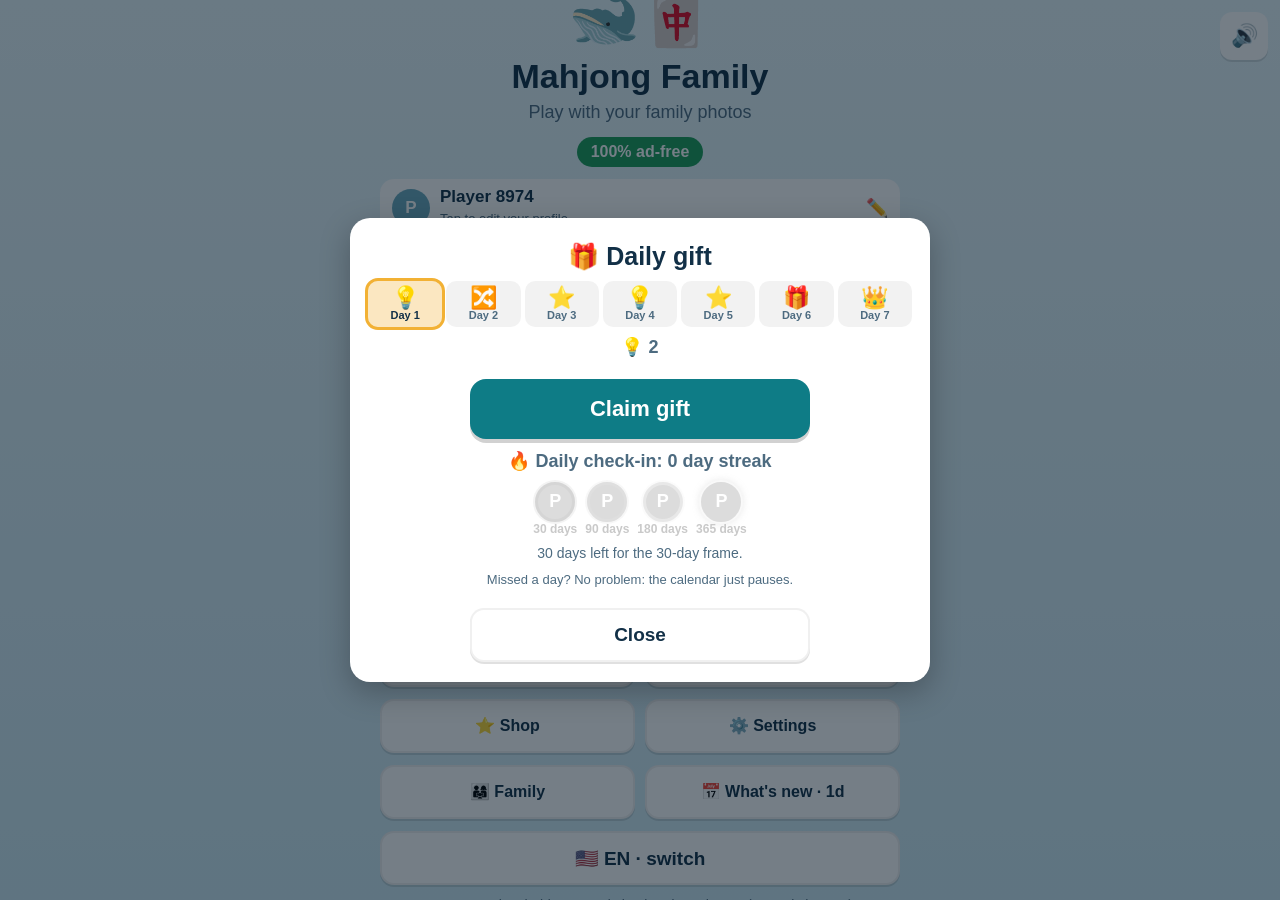
==== commit 50857303: "Ponte para o app real (loja da Apple/Google e conta) e nome completo no checkout Co-Authored-By: Cla" ====
--- a/index.html
+++ b/index.html
@@ -341,7 +341,7 @@
 sendT:"Enviar fotos para {to}",sendP:"Escolha de 12 a 32 fotos (de 24 a 32 fica melhor). Elas viram as peças do jogo de {to}.",sendConsent:"As pessoas das fotos concordam em aparecer no jogo da família.",sendPick:"Escolher fotos",
 sendDone:"✅ Fotos enviadas para {to}!",sendProto:"Protótipo: na versão final, as fotos chegam no celular de {to} em segundos e são apagadas do servidor depois da entrega.",sendLocal:"Ver como ficou neste aparelho",
 giveT:"Dar de presente",giveP:"Escolha o presente. A pessoa recebe um link pelo WhatsApp e guarda o presente no e-mail dela.",give_P:"Passe da Baía · 1 ano",give_F:"Peças com fotos da família",give_C:"Todas as coleções",
-accB:"👤 Conta e compras do site",accT:"Conta",accP:"Entre com o e-mail usado no site ou no presente. Sem senha: mandamos um código de 6 números.",accEm:"E-mail",accSend:"Enviar código",accBadEm:"Confira o e-mail.",accCodeT:"Digite o código",accCodeP:"Enviamos para {e}.",accCodeProto:"🧪 Protótipo: o código é 123456 (já preenchido).",accGo:"Entrar",accBadCode:"Código errado.",accIn:"Você entrou como",accItems:"Compras e presentes neste e-mail",accNone:"Nenhuma compra neste e-mail ainda.",accSync:"🔄 Restaurar compras",accOut:"Sair da conta",accDel:"🗑️ Excluir conta",accDelQ:"Excluir a conta {e}? As compras feitas no site e os presentes guardados neste e-mail serão apagados e não voltam. Compras feitas pela loja do celular continuam com você.",accDelYes:"Excluir para sempre",accDeleted:"Conta excluída.",accNew:"{n} item(ns) liberado(s)!",accNoNew:"Tudo em dia. Nada novo neste e-mail.",accOutOk:"Você saiu da conta.",accGift:"presente",accSite:"site",accProto:"No protótipo, a conta fica neste navegador. Na versão final, fica no servidor e vale em qualquer celular.",accWeb:"🌐 Comprar ou presentear pelo site",extT:"Você vai sair do jogo",extP:"Você será levado ao site da Thatai Brasil. A compra será feita com a Thatai Brasil, e não com a Apple ou o Google. Pagamentos, devoluções e suporte dessa compra são com a gente.",extGo:"Continuar para o site",extBack:"Voltar",giveCodeT:"Presente comprado!",giveCodeP:"Envie o link para quem vai ganhar. A pessoa toca no link e guarda o presente no e-mail dela.",giveTxt:"🎁 {nk} te deu um presente no Mahjong Family: {item}! Toque para receber: {url}",giveSend:"Enviar pelo WhatsApp",
+payWait:"Abrindo a loja…",payErr:"Não deu para concluir a compra. Nada foi cobrado. Tente de novo.",restoredOk:"Compras restauradas.",accErr:"Sem conexão com a conta agora. Tente de novo em instantes.",accSending:"Enviando o código…",claimOk:"Presente recebido! Já está liberado.",claimMine:"Este presente já está na sua conta.",claimTaken:"Este presente já foi recebido por outra conta.",giveLogin:"Entre com seu e-mail primeiro, para o presente ficar ligado à sua conta.",accB:"👤 Conta e compras do site",accT:"Conta",accP:"Entre com o e-mail usado no site ou no presente. Sem senha: mandamos um código de 6 números.",accEm:"E-mail",accSend:"Enviar código",accBadEm:"Confira o e-mail.",accCodeT:"Digite o código",accCodeP:"Enviamos para {e}.",accCodeProto:"🧪 Protótipo: o código é 123456 (já preenchido).",accGo:"Entrar",accBadCode:"Código errado.",accIn:"Você entrou como",accItems:"Compras e presentes neste e-mail",accNone:"Nenhuma compra neste e-mail ainda.",accSync:"🔄 Restaurar compras",accOut:"Sair da conta",accDel:"🗑️ Excluir conta",accDelQ:"Excluir a conta {e}? As compras feitas no site e os presentes guardados neste e-mail serão apagados e não voltam. Compras feitas pela loja do celular continuam com você.",accDelYes:"Excluir para sempre",accDeleted:"Conta excluída.",accNew:"{n} item(ns) liberado(s)!",accNoNew:"Tudo em dia. Nada novo neste e-mail.",accOutOk:"Você saiu da conta.",accGift:"presente",accSite:"site",accProto:"No protótipo, a conta fica neste navegador. Na versão final, fica no servidor e vale em qualquer celular.",accWeb:"🌐 Comprar ou presentear pelo site",extT:"Você vai sair do jogo",extP:"Você será levado ao site da Thatai Brasil. A compra será feita com a Thatai Brasil, e não com a Apple ou o Google. Pagamentos, devoluções e suporte dessa compra são com a gente.",extGo:"Continuar para o site",extBack:"Voltar",giveCodeT:"Presente comprado!",giveCodeP:"Envie o link para quem vai ganhar. A pessoa toca no link e guarda o presente no e-mail dela.",giveTxt:"🎁 {nk} te deu um presente no Mahjong Family: {item}! Toque para receber: {url}",giveSend:"Enviar pelo WhatsApp",
 redeemT:"Resgatar presente",redeemP:"Digite o código (ex.: MF-P1A2-B3C4).",redeemB:"Resgatar",redeemBad:"Código inválido. Confira as letras e números.",redeemUsed:"Este código já foi usado.",redeemOk:"🎁 Presente resgatado: {item}!",
 giftInvT:"Você ganhou um presente!",giftInvP:"{item}",giftInvB:"Resgatar agora",
 datesT:"Datas da família",datesP:"No dia, aparece uma fase especial e um cartão de parabéns.",datesName:"Nome",datesAdd:"Adicionar",datesDel:"Remover",datesBad:"Escreva um nome e escolha o dia.",
@@ -443,7 +443,7 @@
 sendT:"Send photos to {to}",sendP:"Pick 12 to 32 photos (24 to 32 works best). They become the tiles in {to}'s game.",sendConsent:"The people in the photos agree to appear in the family game.",sendPick:"Pick photos",
 sendDone:"✅ Photos sent to {to}!",sendProto:"Prototype: in the final version the photos reach {to}'s phone in seconds and are deleted from the server after delivery.",sendLocal:"See how it looks on this device",
 giveT:"Give a gift",giveP:"Pick the gift. The person gets a link on WhatsApp and keeps the gift on their e-mail.",give_P:"Bay Pass · 1 year",give_F:"Family photo tiles",give_C:"All collections",
-accB:"👤 Account and web purchases",accT:"Account",accP:"Sign in with the e-mail used on the website or the gift. No password: we send a 6-digit code.",accEm:"E-mail",accSend:"Send code",accBadEm:"Check the e-mail.",accCodeT:"Type the code",accCodeP:"We sent it to {e}.",accCodeProto:"🧪 Prototype: the code is 123456 (already filled in).",accGo:"Sign in",accBadCode:"Wrong code.",accIn:"Signed in as",accItems:"Purchases and gifts on this e-mail",accNone:"No purchases on this e-mail yet.",accSync:"🔄 Restore purchases",accOut:"Sign out",accDel:"🗑️ Delete account",accDelQ:"Delete the account {e}? Web purchases and gifts kept on this e-mail will be erased for good. Purchases made in the phone store stay with you.",accDelYes:"Delete forever",accDeleted:"Account deleted.",accNew:"{n} item(s) unlocked!",accNoNew:"All up to date. Nothing new on this e-mail.",accOutOk:"You signed out.",accGift:"gift",accSite:"website",accProto:"In the prototype, the account lives in this browser. In the final version it lives on the server and works on any phone.",accWeb:"🌐 Buy or gift on the website",extT:"You are leaving the game",extP:"You will go to the Thatai Brasil website. The purchase is made with Thatai Brasil, not with Apple or Google. Payments, refunds and support for it are with us.",extGo:"Continue to the website",extBack:"Back",giveCodeT:"Gift purchased!",giveCodeP:"Send the link to the lucky person. They tap it and keep the gift on their e-mail.",giveTxt:"🎁 {nk} gave you a gift in Mahjong Family: {item}! Tap to receive it: {url}",giveSend:"Send on WhatsApp",
+payWait:"Opening the store…",payErr:"The purchase did not go through. You were not charged. Try again.",restoredOk:"Purchases restored.",accErr:"Can’t reach your account right now. Try again shortly.",accSending:"Sending the code…",claimOk:"Gift received! It is unlocked.",claimMine:"This gift is already on your account.",claimTaken:"This gift was already received by another account.",giveLogin:"Sign in with your e-mail first so the gift is tied to your account.",accB:"👤 Account and web purchases",accT:"Account",accP:"Sign in with the e-mail used on the website or the gift. No password: we send a 6-digit code.",accEm:"E-mail",accSend:"Send code",accBadEm:"Check the e-mail.",accCodeT:"Type the code",accCodeP:"We sent it to {e}.",accCodeProto:"🧪 Prototype: the code is 123456 (already filled in).",accGo:"Sign in",accBadCode:"Wrong code.",accIn:"Signed in as",accItems:"Purchases and gifts on this e-mail",accNone:"No purchases on this e-mail yet.",accSync:"🔄 Restore purchases",accOut:"Sign out",accDel:"🗑️ Delete account",accDelQ:"Delete the account {e}? Web purchases and gifts kept on this e-mail will be erased for good. Purchases made in the phone store stay with you.",accDelYes:"Delete forever",accDeleted:"Account deleted.",accNew:"{n} item(s) unlocked!",accNoNew:"All up to date. Nothing new on this e-mail.",accOutOk:"You signed out.",accGift:"gift",accSite:"website",accProto:"In the prototype, the account lives in this browser. In the final version it lives on the server and works on any phone.",accWeb:"🌐 Buy or gift on the website",extT:"You are leaving the game",extP:"You will go to the Thatai Brasil website. The purchase is made with Thatai Brasil, not with Apple or Google. Payments, refunds and support for it are with us.",extGo:"Continue to the website",extBack:"Back",giveCodeT:"Gift purchased!",giveCodeP:"Send the link to the lucky person. They tap it and keep the gift on their e-mail.",giveTxt:"🎁 {nk} gave you a gift in Mahjong Family: {item}! Tap to receive it: {url}",giveSend:"Send on WhatsApp",
 redeemT:"Redeem a gift",redeemP:"Type the code (e.g. MF-P1A2-B3C4).",redeemB:"Redeem",redeemBad:"Invalid code. Check the letters and numbers.",redeemUsed:"This code was already used.",redeemOk:"🎁 Gift redeemed: {item}!",
 giftInvT:"You got a gift!",giftInvP:"{item}",giftInvB:"Redeem now",
 datesT:"Family dates",datesP:"On the day, a special level and a birthday card show up.",datesName:"Name",datesAdd:"Add",datesDel:"Remove",datesBad:"Type a name and pick the day.",
@@ -478,6 +478,26 @@
 pt:{year:"R$ 49,90/ano",month:"R$ 9,90/mês",life:"R$ 99,90",welcome:"R$ 9,90",h10:"R$ 4,90",h50:"R$ 14,90",col:"R$ 9,90",theme:"R$ 6,90",photo:"R$ 19,90",founder:"R$ 14,90",colAll:"R$ 39,90",helper:"R$ 9,90",siteP:"R$ 44,90",siteF:"R$ 17,90",siteC:"R$ 35,90",fam:"R$ 79,90/ano",half:"R$ 4,95",wb:"R$ 4,95"},
 en:{year:"US$ 14.99/yr",month:"US$ 2.99/mo",life:"US$ 34.99",welcome:"US$ 1.99",h10:"US$ 0.99",h50:"US$ 3.99",col:"US$ 2.99",theme:"US$ 1.99",photo:"US$ 4.99",founder:"US$ 3.99",colAll:"US$ 9.99",helper:"US$ 2.99",fam:"US$ 24.99/yr",half:"US$ 1.49",wb:"US$ 1.49"}
 };
+const MFX=window.MF||null, LIVE=!!(MFX&&MFX.native), REALACC=!!(MFX&&MFX.real), IAP=!!(MFX&&MFX.iap&&MFX.iap.available());
+const CFG=window.MF_CONFIG||{};
+const SKU={year:"mf_passe_anual",month:"mf_passe_mensal",life:"mf_passe_vitalicio",fam:"mf_passe_familia",welcome:"mf_boas_vindas",helper:"mf_ajudante",h10:"mf_dicas_10",h50:"mf_dicas_50",photo:"mf_fotos",colAll:"mf_colecoes_todas"};
+const GIFT_SKU={P:"mf_gift_passe",F:"mf_gift_fotos",C:"mf_gift_colecoes"};
+let payBusy=false;
+function pay(sku,grant){ if(!IAP){ grant({}); return; } if(payBusy) return; payBusy=true; toast(t("payWait"));
+MFX.iap.buy(sku).then(r=>{ payBusy=false; if(r.ok){ grant(r); if(r.ents) applyEnts(r.ents); } else if(!r.cancelled) toast(t("payErr")); }).catch(()=>{ payBusy=false; toast(t("payErr")); }); }
+function applyEnts(ents){ if(!LIVE||!ents) return; const has=e=>ents.includes(e); let ch=false;
+const pass=has("passe"); if(S.storePass!==pass){ S.storePass=pass; ch=true; }
+const prem=pass||(S.sitePassUntil||0)>Date.now(); if(S.premium!==prem){ S.premium=prem; if(!prem&&S.sub) S.sub.st="ended"; if(prem&&S.sub&&S.sub.st==="none"){ S.sub.st="active"; S.sub.plan=S.sub.plan||"year"; } ch=true; }
+if(has("ajudante")&&!S.helper){ S.helper=true; ch=true; }
+if(has("fotos")&&!S.photoOwned){ S.photoOwned=true; ch=true; }
+if(has("boas_vindas")&&!S.welcome){ S.welcome=true; ch=true; }
+PACKS.forEach(id=>{ if((has("colecoes_todas")||has("col_"+id))&&!S.packs.includes(id)){ S.packs.push(id); ch=true; } });
+TSLIST.forEach(id=>{ if(has("pecas_"+id)&&!S.tileSets.includes(id)){ S.tileSets.push(id); ch=true; } });
+if(ch){ save(); applyPrefs(); } }
+function openExt(url){ if(url) window.open(url,"_blank"); else toast(t("linkSim")); }
+function openStoreManage(){ if(IAP) MFX.iap.manageUrl().then(u=>openExt(u||(MFX.platform==="ios"?"https://apps.apple.com/account/subscriptions":"https://play.google.com/store/account/subscriptions"))); else toast(t("manageSim")); }
+function loadStorePrices(){ if(!IAP) return; MFX.iap.prices().then(pr=>{ const L=PRICES[S.lang], per=S.lang==="pt"?{year:"/ano",month:"/mês",fam:"/ano"}:{year:"/yr",month:"/mo",fam:"/yr"};
+Object.entries(SKU).forEach(([k,sku])=>{ if(pr[sku]) L[k]=pr[sku]+(per[k]||""); }); if(pr.mf_col_verao) L.col=pr.mf_col_verao; if(pr.mf_pecas_frutas) L.theme=pr.mf_pecas_frutas; }).catch(()=>{}); }
 const KEY="mahjongBaia_v2";
 function today(){const d=new Date();return d.getFullYear()+"-"+(d.getMonth()+1)+"-"+d.getDate();}
 function dayNum(){return Math.floor(Date.now()/86400000);}
@@ -791,7 +811,7 @@
 if(plan==="life"){ save(); return; }
 sb.months=(sb.months||0)+1; sb.renew=dayNum()+(plan==="month"?30:365); keepMonth(); checkLoyal(); save(); }
 function subSimMonth(){ const sb=S.sub; if(!S.premium||sb.plan==="life") return; sb.off=(sb.off||0)+1; sb.months++; if(sb.half>0){ sb.half++; if(sb.half>3) sb.half=0; } keepMonth(); checkLoyal(); if(sb.plan==="month") sb.renew=dayNum()+30; sb.remSeen=""; save(); applyPrefs(); toast("✓ "+t("spKeptT")+": "+t("col_"+monthPackOff(sb.off))); }
-function subTick(){ const sb=S.sub, d=dayNum(); if(sb&&sb.st==="none"&&S.premium){ const pl=S.plan||"year"; sb.plan=pl; sb.st=pl==="life"?"life":"active"; if(pl!=="life"){ sb.months=1; sb.renew=d+(pl==="month"?30:365); keepMonth(); } save(); } if(!sb||sb.st==="none") return;
+function subTick(){ if(LIVE) return; const sb=S.sub, d=dayNum(); if(sb&&sb.st==="none"&&S.premium){ const pl=S.plan||"year"; sb.plan=pl; sb.st=pl==="life"?"life":"active"; if(pl!=="life"){ sb.months=1; sb.renew=d+(pl==="month"?30:365); keepMonth(); } save(); } if(!sb||sb.st==="none") return;
 if(sb.st==="grace"&&d>sb.grace){ sb.st="hold"; S.premium=false; }
 if(sb.st==="canceled"&&d>=sb.renew){ sb.st="ended"; S.premium=false; }
 if(sb.st==="paused"&&d>=sb.pause){ sb.st="active"; S.premium=true; sb.renew=d+30; }
@@ -837,7 +857,7 @@
 modal(h); bind("mClose",closeModal); bind("spTour",()=>openTour(0,openPass)); bind("spGift",claimSubGift); bind("spMind",openMind); bind("spMg",openManage);
 bind("upGo",()=>{ sb.plan="year"; S.plan="year"; sb.renew=dayNum()+365; save(); toast(t("upDone")); applyPrefs(); openPass(); });
 bind("upNo",()=>{ sb.upOff=mKeyOff(off); save(); applyPrefs(); openPass(); }); }
-function openManage(){ const sb=S.sub;
+function openManage(){ if(LIVE) return openStoreManage(); const sb=S.sub;
 let h='<h2>'+t("mgT")+'</h2><p><b>'+t("spPlan_"+sb.plan)+'</b><br>'+(sb.st==="canceled"?t("spEnds"):t("spRenew")).replace("{d}",fmtDate(dToDate(sb.renew)))+'</p><div class="hint2">'+t("mgSim")+'</div>';
 if(sb.st==="canceled") h+='<button class="big" id="mgRe">'+t("canB")+'</button>';
 else { if(sb.plan==="month") h+='<button class="big" id="mgYear">'+t("mgToYear")+'</button>'; if(sb.plan!=="gift") h+='<button class="sec" id="mgPause">'+t("mgPause")+'</button><button class="sec" id="mgCancel" style="color:var(--danger)">'+t("mgCancel")+'</button>'; }
@@ -947,7 +967,7 @@
 h+='<h3>'+t("passT")+'</h3><button class="sec" id="tourOpen">'+t("tourB")+'</button>';
 if(S.premium){ h+='<div class="noads">'+t("active")+'</div><button class="big" id="spOpen">'+t("spBtn")+'</button>'; }
 else {
-if(wbAvail()) h+=row("pWb",t("wbT"),t("wbS").replace("{p}",P("wb")).replace("{m}",money(numP("month"))),P("wb"),t("subscribe"),{best:1,tag:"-50%"});
+if(wbAvail()&&!LIVE) h+=row("pWb",t("wbT"),t("wbS").replace("{p}",P("wb")).replace("{m}",money(numP("month"))),P("wb"),t("subscribe"),{best:1,tag:"-50%"});
 h+='<p style="text-align:left;margin:4px 0 0"><b>'+t("passWhat")+'</b></p><ul class="ben">'+["b1","b2","b3","b4","b5","b6","b7","b8"].map(k=>'<li>'+t(k)+'</li>').join("")+'</ul>';
 h+=row("pYear",t("year"),t("yearS")+" "+P("year")+" ("+t("tourEq").replace("{v}",money(numP("year")/12))+")",'<small>'+P("year")+'</small>',t("tryFree"),{best:1,tag:t("popular")});
 h+=row("pMonth",t("month"),t("monthS"),P("month"),t("subscribe"));
@@ -960,7 +980,7 @@
 +'<div class="plan best"><div class="pn"><b>'+t("siteGiftT")+'</b><small>'+t("siteGiftS")+'</small></div><button id="siteGift">'+t("siteGiftB")+'</button></div>'; }
 h+='<div class="free4all">'+t("freeAll")+'</div>';
 h+='<h3>'+t("founderT")+'</h3>';
-h+=S.founderNo? row("fdBuy",t("founderT"),avatarHtml(S.nick,"fundador",38,myAv())+' '+t("founderNo").replace("{n}",fmtNo(S.founderNo)),"",t("owned"),{owned:1,tag:t("founderTag")})
+if(!LIVE) h+=S.founderNo? row("fdBuy",t("founderT"),avatarHtml(S.nick,"fundador",38,myAv())+' '+t("founderNo").replace("{n}",fmtNo(S.founderNo)),"",t("owned"),{owned:1,tag:t("founderTag")})
 : row("fdBuy",t("founderT"),t("founderS")+'<br><b>'+t("founderLeft").replace("{r}",founderLeft())+'</b>',PD("founder"),t("buy"),{tag:t("founderTag")});
 if(welcomeAvailable()){ h+='<h3>'+t("offersT")+'</h3>'+row("oWelcome",t("welcome"),t("welcomeS"),P("welcome"),t("buy")); }
 if(!S.premium){
@@ -980,22 +1000,22 @@
 h+='<p style="font-size:13px">'+t("proto")+'</p><button class="big" id="mClose">'+t("close")+'</button>';
 modal(h);
 const done=()=>{save();toast(t("simBuy"));openStore();if(G&&$("game").classList.contains("on"))refresh();applyPrefs();};
-bind("pYear",()=>{subStart("year");done();});
-bind("pMonth",()=>{subStart("month");done();});
-bind("pLife",()=>{subStart("life");done();});
-bind("pFam",()=>{subStart("fam");done();});
+bind("pYear",()=>pay(SKU.year,()=>{subStart("year");done();}));
+bind("pMonth",()=>pay(SKU.month,()=>{subStart("month");done();}));
+bind("pLife",()=>pay(SKU.life,()=>{subStart("life");done();}));
+bind("pFam",()=>pay(SKU.fam,()=>{subStart("fam");done();}));
 bind("pWb",()=>{S.sub.wbUsed=true; subStart("month"); S.sub.half=1; save(); toast(t("wbOk")); openStore(); applyPrefs();});
 bind("spOpen",openPass); bind("siteGift",()=>openSite({for:"gift"})); document.querySelectorAll("[data-site]").forEach(b=>b.onclick=()=>openSite({for:"me",item:b.dataset.site})); bind("tourOpen",()=>openTour(0,openStore));
-bind("oWelcome",()=>{S.welcome=true;S.bankH+=20;S.bankS+=10;if(!S.tileSets.includes("frutas"))S.tileSets.push("frutas");done();});
-bind("oHelper",()=>{ if(S.helper||S.premium) return; S.helper=true; done(); });
-bind("oH10",()=>{S.bankH+=10;S.bankS+=5;done();});
-bind("oH50",()=>{S.bankH+=50;S.bankS+=25;done();});
+bind("oWelcome",()=>pay(SKU.welcome,()=>{S.welcome=true;S.bankH+=20;S.bankS+=10;if(!S.tileSets.includes("frutas"))S.tileSets.push("frutas");done();}));
+bind("oHelper",()=>{ if(S.helper||S.premium) return; pay(SKU.helper,()=>{ S.helper=true; done(); }); });
+bind("oH10",()=>pay(SKU.h10,()=>{S.bankH+=10;S.bankS+=5;done();}));
+bind("oH50",()=>pay(SKU.h50,()=>{S.bankH+=50;S.bankS+=25;done();}));
 bindCatalog(done,openStore);
 bind("fdBuy",()=>{ if(!S.founderNo){ S.founderNo=5000-founderLeft()+1; S.frame="fundador"; done(); } });
 bind("tsBack2",()=>tilesBack(openStore));
-bind("phBuy",()=>{ if(!photoAccess()){ S.photoOwned=true; done(); return; } pickPhotosTip(); });
-bind("lRestore",()=>toast(t("restored"))); bind("lManage",()=>toast(t("manageSim")));
-bind("lTerms",()=>toast(t("linkSim"))); bind("lPriv",()=>toast(t("linkSim")));
+bind("phBuy",()=>{ if(!photoAccess()){ pay(SKU.photo,()=>{ S.photoOwned=true; done(); }); return; } pickPhotosTip(); });
+bind("lRestore",restoreAll); bind("lManage",()=>LIVE?openStoreManage():toast(t("manageSim")));
+bind("lTerms",()=>openExt(CFG.termsUrl)); bind("lPriv",()=>openExt(CFG.privacyUrl));
 bind("mClose",closeModal);
 }
 function themeOwned(id){ return true; }
@@ -1027,6 +1047,7 @@
 +(S.sub.st==="canceled"?'<button class="sec" id="sSimE">'+t("simEnd")+'</button>':'')
 +(S.premium?'<button class="sec" id="sSimEarly">'+t("simEarly")+'</button>':'')
 +'<button class="big" id="mClose">'+t("close")+'</button>');
+if(LIVE) ["sCi","sChamp","sSimM","sSimF","sSimG","sSimR","sSimE","sSimEarly","sManage"].forEach(id=>{ const e=$(id); if(e) e.remove(); });
 bind("sHl",()=>{S.hl=!S.hl;save();applyPrefs();openSettings();});
 const mv=$("sMusV"); if(mv) mv.oninput=()=>{ S.musVol=+mv.value; save(); musicVol(); };
 document.querySelectorAll("[data-tg]").forEach(b=>b.onclick=()=>{ const k=b.dataset.tg; S[k]=!S[k]; save(); applyPrefs(); openSettings(); });
@@ -1039,8 +1060,8 @@
 S.theme=id;save();applyPrefs();openSettings();});
 document.querySelectorAll("[data-ts]").forEach(b=>b.onclick=()=>{const id=b.dataset.ts;
 if(!tsOwned(id)){ if(id==="fotos"&&photoAccess()){pickPhotosTip();return;} toast(t("tsLocked"));openStore();return;} S.tileSet=id;save();openSettings();});
-bind("lManage",()=>{ if(S.sub.st!=="none"&&S.sub.st!=="ended") openManage(); else toast(t("manageSim")); });
-bind("sAcct",()=>openAccount()); bind("lRestore2",()=>{ if(S.acct){ const n=accSync(); toast(n?t("accNew").replace("{n}",n):t("restored")); } else toast(t("restored")); }); bind("lManage2",()=>toast(t("manageSim"))); bind("lTerms2",()=>toast(t("linkSim"))); bind("lPriv2",()=>toast(t("linkSim"))); bind("lSup2",()=>toast(t("linkSim")));
+bind("lManage",()=>{ if(LIVE) return openStoreManage(); if(S.sub.st!=="none"&&S.sub.st!=="ended") openManage(); else toast(t("manageSim")); });
+bind("sAcct",()=>openAccount()); bind("lRestore2",restoreAll); bind("lManage2",()=>LIVE?openStoreManage():toast(t("manageSim"))); bind("lTerms2",()=>openExt(CFG.termsUrl)); bind("lPriv2",()=>openExt(CFG.privacyUrl)); bind("lSup2",()=>openExt(CFG.supportUrl));
 bind("jGo",()=>{ const v=Math.max(1,Math.min(MAX_LEVEL,parseInt($("jIn").value,10)||1)); S.level=Math.max(S.level,v); save(); closeModal(); startLevel(v); });
 bind("sReset",()=>{modal('<h2>'+t("confirmReset")+'</h2><button class="big" id="cY" style="background:var(--danger)">'+t("yes")+'</button><button class="sec" id="cN">'+t("no")+'</button>');
 bind("cY",()=>{const lang=S.lang;S=defState();S.lang=lang;PHOTOS.length=0;try{localStorage.removeItem(PKEY);}catch(e){}save();applyPrefs();closeModal();toast(t("resetDone"));}); bind("cN",openSettings);});
@@ -1316,10 +1337,10 @@
 function openGive(){
 modal('<h2>🎁 '+t("giveT")+'</h2>'+(siteOn()?'<div class="plan best"><div class="pn"><b>'+t("siteGiftT")+'</b><small>'+t("siteGiftS")+'</small></div><button id="giveSite">'+t("siteGiftB")+'</button></div>':'')+'<p>'+t("giveP")+'</p>'+["P","F","C"].map(k=>'<div class="plan"><div class="pn"><b>'+t("give_"+k)+'</b></div><div class="price">'+PD(GIVE_PRICE[k])+'</div><button data-give="'+k+'">'+t("buy")+'</button></div>').join("")+'<p style="font-size:13px">'+t("proto")+'</p><button class="sec" id="mClose">'+t("close")+'</button>');
 bind("mClose",closeModal); bind("giveSite",()=>openSite({for:"gift"}));
-document.querySelectorAll("[data-give]").forEach(b=>b.onclick=()=>{ const k=b.dataset.give, code=makeCode(k); S.stats.giftS++; save(); checkAch();
-const url=new URL("loja.html",location.href).toString()+"?"+new URLSearchParams({resgatar:code,de:S.nick}).toString(); window.__lastGift={code,url};
-modal('<h2>'+t("giveCodeT")+'</h2><p>'+t("giveCodeP")+'</p><p><b>'+t("give_"+k)+'</b></p><button class="big" id="gSend">'+t("giveSend")+'</button><button class="sec" id="mClose">'+t("close")+'</button>');
-bind("mClose",closeModal); bind("gSend",()=>shareText(t("giveTxt").replace("{nk}",S.nick).replace("{item}",t("give_"+k)).replace("{url}",url).replace("{code}",code))); }); }
+document.querySelectorAll("[data-give]").forEach(b=>b.onclick=()=>{ const k=b.dataset.give;
+if(IAP){ if(!REALACC||!S.acct){ toast(t("giveLogin")); openAccount(); return; }
+pay(GIFT_SKU[k],r=>{ S.stats.giftS++; S.pendingGifts=(S.pendingGifts||[]).concat([{k,sku:GIFT_SKU[k],tx:r.tx}]); save(); checkAch(); retryGifts(); }); return; }
+const code=makeCode(k); S.stats.giftS++; save(); checkAch(); showGiftLink(k,code); }); }
 function redeemCode(code){ const c=parseCode(code); if(!c) return {ok:false,msg:t("redeemBad")}; if(S.redeemed.includes(c.norm)) return {ok:false,msg:t("redeemUsed")};
 S.redeemed.push(c.norm);
 if(c.item==="P"){ subStart("gift"); } else if(c.item==="F"){ S.photoOwned=true; } else { PACKS.forEach(id=>{ if(!S.packs.includes(id)) S.packs.push(id); }); }
@@ -1338,9 +1359,9 @@
 function accPut(d){ try{ localStorage.setItem(ACCKEY,JSON.stringify(d)); }catch(e){} }
 function accEmailOk(e){ return /^[^\s@]{1,64}@[^\s@]{1,190}\.[a-z]{2,}$/i.test(String(e||"").trim()); }
 function accApply(k){ if(k==="P"){ subStart("gift"); } else if(k==="F"){ S.photoOwned=true; } else if(k==="C"){ PACKS.forEach(id=>{ if(!S.packs.includes(id)) S.packs.push(id); }); } }
-function accSync(){ if(!S.acct) return 0; const a=accAll().acc[S.acct]; if(!a) return 0; let n=0; S.accApplied=S.accApplied||[];
+function accSync(){ if(REALACC){ accSyncReal(false); return 0; } if(!S.acct) return 0; const a=accAll().acc[S.acct]; if(!a) return 0; let n=0; S.accApplied=S.accApplied||[];
 a.items.forEach(it=>{ if(!S.accApplied.includes(it.id)){ accApply(it.k); S.accApplied.push(it.id); n++; } }); if(n){ save(); applyPrefs(); } return n; }
-function openAccount(pre){
+function openAccount(pre){ if(REALACC) return openAccountReal(pre);
 if(S.acct){ const a=accAll().acc[S.acct], items=a?a.items:[];
 modal('<h2>👤 '+t("accT")+'</h2><p>'+t("accIn")+'</p><div class="giftcode" style="font-size:17px;letter-spacing:0;word-break:break-all">'+esc(S.acct)+'</div><p style="text-align:left;margin:10px 0 4px"><b>'+t("accItems")+'</b></p>'
 +(items.length?items.map(it=>'<div class="setRow"><span>'+t("give_"+it.k)+'</span><small>'+(it.src==="presente"?t("accGift"):t("accSite"))+'</small></div>').join(""):'<p>'+t("accNone")+'</p>')
@@ -1358,6 +1379,39 @@
 bind("mClose",closeModal);
 bind("acGo",()=>{ if($("acCode").value.replace(/\D/g,"")!=="123456"){ $("acErr").textContent=t("accBadCode"); return; }
 S.acct=em; save(); const n=accSync(); if(n){ toast(t("accNew").replace("{n}",n)); if(!S.classic) celebrateMini(); } openAccount(); }); }); }
+function restoreAll(){
+if(IAP){ toast(t("payWait")); MFX.iap.restore().then(e=>{ applyEnts(e); retryGifts(); if(!REALACC||!S.acct) toast(t("restoredOk")); }).catch(()=>toast(t("payErr"))); }
+if(REALACC){ if(S.acct) accSyncReal(true); else if(!IAP) toast(t("accNone")); return; }
+if(S.acct){ const n=accSync(); toast(n?t("accNew").replace("{n}",n):t("restored")); } else if(!IAP) toast(t("restored")); }
+function accApplyReal(e){ if(e.product_id==="P"){ const until=e.expires_at?Date.parse(e.expires_at):0; S.sitePassUntil=Math.max(S.sitePassUntil||0,until); if(until>Date.now()){ S.premium=true; if(S.sub&&(S.sub.st==="none"||S.sub.st==="ended")){ S.sub.st="active"; S.sub.plan="gift"; } } }
+else accApply(e.product_id); }
+function accSyncReal(show){ return MFX.auth.user().then(u=>{ if(!u){ if(S.acct){ S.acct=""; save(); } if(show) toast(t("accNone")); return 0; }
+S.acct=u.email; return MFX.account.link().then(()=>MFX.account.list()).then(list=>{ S.accApplied=S.accApplied||[]; let n=0;
+list.forEach(e=>{ if(!S.accApplied.includes(e.id)){ accApplyReal(e); S.accApplied.push(e.id); n++; } });
+save(); applyPrefs(); if(show||n) toast(n?t("accNew").replace("{n}",n):t("accNoNew")); if(n&&!S.classic) celebrateMini(); return n; }); }).catch(()=>{ if(show) toast(t("accErr")); return 0; }); }
+function openAccountReal(pre){
+if(S.acct){ modal('<h2>👤 '+t("accT")+'</h2><p>'+t("accIn")+'</p><div class="giftcode" style="font-size:17px;letter-spacing:0;word-break:break-all">'+esc(S.acct)+'</div><p style="text-align:left;margin:10px 0 4px"><b>'+t("accItems")+'</b></p><div id="acList"><p>…</p></div><button class="big" id="acSync">'+t("accSync")+'</button>'+(siteOn()?'<button class="sec" id="acWeb">'+t("accWeb")+'</button>':'')+'<button class="sec" id="acOut">'+t("accOut")+'</button><button class="sec" id="acDel" style="color:#b3261e">'+t("accDel")+'</button><button class="sec" id="mClose">'+t("close")+'</button>');
+bind("mClose",closeModal); bind("acWeb",()=>openSite({conta:S.acct})); bind("acSync",()=>accSyncReal(true).then(()=>openAccountReal()));
+MFX.account.list().then(list=>{ const el=$("acList"); if(el) el.innerHTML=list.length?list.map(e=>'<div class="setRow"><span>'+t("give_"+e.product_id)+'</span><small>'+(e.source==="gift"?t("accGift"):t("accSite"))+(e.expires_at?' · '+fmtDate(new Date(e.expires_at)):'')+'</small></div>').join(""):'<p>'+t("accNone")+'</p>'; }).catch(()=>{ const el=$("acList"); if(el) el.innerHTML='<p>'+t("accErr")+'</p>'; });
+bind("acOut",()=>{ MFX.auth.signOut().then(()=>{ S.acct=""; save(); toast(t("accOutOk")); openAccountReal(); }); });
+bind("acDel",()=>{ const e=S.acct; modal('<h2>'+t("accDel")+'</h2><p>'+esc(t("accDelQ").replace("{e}",e))+'</p><button class="big" id="adYes" style="background:#b3261e">'+t("accDelYes")+'</button><button class="sec" id="adNo">'+t("extBack")+'</button>');
+bind("adNo",()=>openAccountReal()); bind("adYes",()=>{ $("adYes").disabled=true; MFX.auth.deleteAccount().then(ok=>{ if(ok){ S.acct=""; S.accApplied=[]; save(); closeModal(); toast(t("accDeleted")); } else toast(t("accErr")); }); }); });
+return; }
+modal('<h2>👤 '+t("accT")+'</h2><p>'+t("accP")+'</p><input class="nickin" id="acEm" type="email" inputmode="email" autocomplete="email" placeholder="'+t("accEm")+'" value="'+esc(pre||"")+'"><button class="big" id="acSend">'+t("accSend")+'</button><div class="hint2" id="acErr" role="alert"></div><button class="sec" id="mClose">'+t("close")+'</button>');
+bind("mClose",closeModal);
+bind("acSend",()=>{ const em=$("acEm").value.trim().toLowerCase(); if(!accEmailOk(em)){ $("acErr").textContent=t("accBadEm"); return; } $("acSend").disabled=true; $("acErr").textContent=t("accSending");
+MFX.auth.sendCode(em).then(r=>{ if(!r.ok){ $("acSend").disabled=false; $("acErr").textContent=t("accErr"); return; }
+modal('<h2>'+t("accCodeT")+'</h2><p>'+esc(t("accCodeP").replace("{e}",em))+'</p><input class="nickin" id="acCode" inputmode="numeric" autocomplete="one-time-code" maxlength="6" style="text-align:center;letter-spacing:6px"><button class="big" id="acGo">'+t("accGo")+'</button><div class="hint2" id="acErr" role="alert"></div><button class="sec" id="mClose">'+t("close")+'</button>');
+bind("mClose",closeModal);
+bind("acGo",()=>{ const c=$("acCode").value.replace(/\D/g,""); if(c.length!==6){ $("acErr").textContent=t("accBadCode"); return; } $("acGo").disabled=true;
+MFX.auth.verify(em,c).then(v=>{ if(!v.ok){ $("acGo").disabled=false; $("acErr").textContent=t("accBadCode"); return; }
+S.acct=v.user.email; save(); accSyncReal(false).then(()=>{ if(S.pendingClaim){ const pc=S.pendingClaim; S.pendingClaim=""; save(); claimInApp(pc); } else openAccountReal(); }); }); }); }); }); }
+function claimInApp(code){ if(!REALACC||!code) return; if(!S.acct){ S.pendingClaim=String(code).slice(0,14); save(); toast(t("giveLogin")); openAccount(); return; }
+MFX.account.claimGift(code).then(r=>{ const m={claimed:"claimOk",already_yours:"claimMine",already_claimed:"claimTaken",revoked:"claimTaken",not_found:"redeemBad"}[r.result]||"accErr"; toast(t(m)); if(r.result==="claimed") accSyncReal(false); }); }
+function retryGifts(){ if(!IAP||!REALACC||!S.acct||!(S.pendingGifts||[]).length) return; S.pendingGifts.slice().forEach(g=>MFX.iap.giftFromApp(g.sku,g.tx,S.nick).then(code=>{ if(code){ S.pendingGifts=S.pendingGifts.filter(x=>x.tx!==g.tx); save(); showGiftLink(g.k,code); } })); }
+function showGiftLink(k,code){ const base=CFG.siteUrl||new URL("loja.html",location.href).toString(); const url=base+(base.includes("?")?"&":"?")+new URLSearchParams({resgatar:code,de:S.nick}).toString(); window.__lastGift={code,url};
+modal('<h2>'+t("giveCodeT")+'</h2><p>'+t("giveCodeP")+'</p><p><b>'+t("give_"+k)+'</b></p><button class="big" id="gSend">'+t("giveSend")+'</button><button class="sec" id="mClose">'+t("close")+'</button>');
+bind("mClose",closeModal); bind("gSend",()=>shareText(t("giveTxt").replace("{nk}",S.nick).replace("{item}",t("give_"+k)).replace("{url}",url).replace("{code}",code))); }
 function todayBdays(){ const d=new Date(); return S.famDates.filter(x=>x.d===d.getDate()&&x.m===d.getMonth()+1).map(x=>x.n); }
 function openDates(){
 const mo=t("months");
@@ -1420,9 +1474,9 @@
 return h+'</div>';
 }
 function bindCatalog(done,back){
-bind("pkAll",()=>{ PACKS.forEach(id=>{ if(!S.packs.includes(id)) S.packs.push(id); }); done(); });
-PACKS.forEach(id=>bind("pk_"+id,()=>{ if(packOwned(id)){closeModal();startPack(id,Math.min(30,S.packProg[id]||1));} else {S.packs.push(id);done();} }));
-TSLIST.forEach(id=>bind("ts_"+id,()=>{ if(!tsOwned(id)){S.tileSets.push(id);S.tileSet=id;done();} else {S.tileSet=id;save();toast(t("inUse")+": "+t("ts_"+id));back();} }));
+bind("pkAll",()=>pay(SKU.colAll,()=>{ PACKS.forEach(id=>{ if(!S.packs.includes(id)) S.packs.push(id); }); done(); }));
+PACKS.forEach(id=>bind("pk_"+id,()=>{ if(packOwned(id)){closeModal();startPack(id,Math.min(30,S.packProg[id]||1));} else pay("mf_col_"+id,()=>{S.packs.push(id);done();}); }));
+TSLIST.forEach(id=>bind("ts_"+id,()=>{ if(!tsOwned(id)){pay("mf_pecas_"+id,()=>{S.tileSets.push(id);S.tileSet=id;done();});} else {S.tileSet=id;save();toast(t("inUse")+": "+t("ts_"+id));back();} }));
 }
 function openCollections(){
 let h='<h2>🗂️ '+t("colsT")+'</h2><p>'+t("colsP")+'</p>'+collGrid()+'<h3>'+t("tsT")+'</h3>'+tsGrid()+'<p style="font-size:13px">'+t("proto")+'</p><button class="big" id="mClose">'+t("close")+'</button>';
@@ -1664,7 +1718,11 @@
 else if(lg) setTimeout(()=>showLgInvite(lg,(q.get("ln")||"").slice(0,24),q.get("le")||"",(q.get("by")||"").slice(0,16)),300);
 else if(ch){ try{ history.replaceState(null,"",location.pathname); }catch(e){} setTimeout(()=>showChallengeInvite(ch),300); }
 else if(!window.__NOGIFT && giftAvailable()) setTimeout(()=>openGift(true),400); }
-window.__mj={openAccount,accSync,accAll,campaignNow,campBanner,showGiftInvite,redeemCode,openTour,tourSteps,openPass,openManage,openRetain,openSurvey,openMind,subStart,subSimMonth,subTick,earlyPack,isEarly,packOwned,claimSubGift,PD,newsItems,weekKeyOf,pickPhotosTip,readPack,usePhotoFiles,recvPhotos,tilesBack,ahAct,ahUnl,myAv,avCrop,avLoad,avatarHtml,openProfile,openSettings,openStore,openPriv,openLeague,joinLeague,lgRows,lgParse,lgCode,lgRoll,showLgInvite,toggleMute,musicState,musicSync,musicStop,get G(){return G;},get S(){return S;},freePairs,startLevel,startDaily,startPack,onTile,useUndo,useShuffle,useHint,levelParams,buildPositions,
+if(LIVE){ loadStorePrices(); MFX.iap.ents().then(applyEnts).catch(()=>{}); MFX.iap.onChange(applyEnts);
+MFX.onLink((host,p)=>{ if(host==="login") openAccount((p.get("email")||"").slice(0,190)); else if(host==="resgatar") claimInApp((p.get("code")||"").slice(0,14)); }); }
+if(REALACC){ if((S.sitePassUntil||0)&&S.sitePassUntil<Date.now()&&!S.storePass&&S.premium&&S.sub&&S.sub.plan==="gift"){ S.premium=false; S.sub.st="ended"; save(); applyPrefs(); }
+accSyncReal(false).then(()=>retryGifts()); }
+window.__mj={pay,applyEnts,restoreAll,claimInApp,openAccount,accSync,accAll,campaignNow,campBanner,showGiftInvite,redeemCode,openTour,tourSteps,openPass,openManage,openRetain,openSurvey,openMind,subStart,subSimMonth,subTick,earlyPack,isEarly,packOwned,claimSubGift,PD,newsItems,weekKeyOf,pickPhotosTip,readPack,usePhotoFiles,recvPhotos,tilesBack,ahAct,ahUnl,myAv,avCrop,avLoad,avatarHtml,openProfile,openSettings,openStore,openPriv,openLeague,joinLeague,lgRows,lgParse,lgCode,lgRoll,showLgInvite,toggleMute,musicState,musicSync,musicStop,get G(){return G;},get S(){return S;},freePairs,startLevel,startDaily,startPack,onTile,useUndo,useShuffle,useHint,levelParams,buildPositions,
 isFreeNow:i=>isFree(i,aliveArr()),setInstall:d=>{S.install=d;save();},playDaily,curStreak,dayLocal,photos:()=>PHOTOS.length,applyPace,openAch,openFamily,openNews,newsItems,openRecap,openDates,openGive,redeemCode,makeCode,checkAch,todayBdays,openBday,medalFor,openGift,openBay,openEvt,checkIn,startChallenge,readChallenge,shareChallenge,giftAvailable,evtState,setSession:ms=>{SESSION0=Date.now()-ms;},openCollections,PACKS,PACKSET,TILESETS,TSLIST,openRank,openShare,leagueRows,myLeaguePos,nickOk,setLastDaily:(n,st)=>{S.lastDailyN=n;S.streak=st;S.dailyDone="";save();applyPrefs();}};
 })();
 </script>
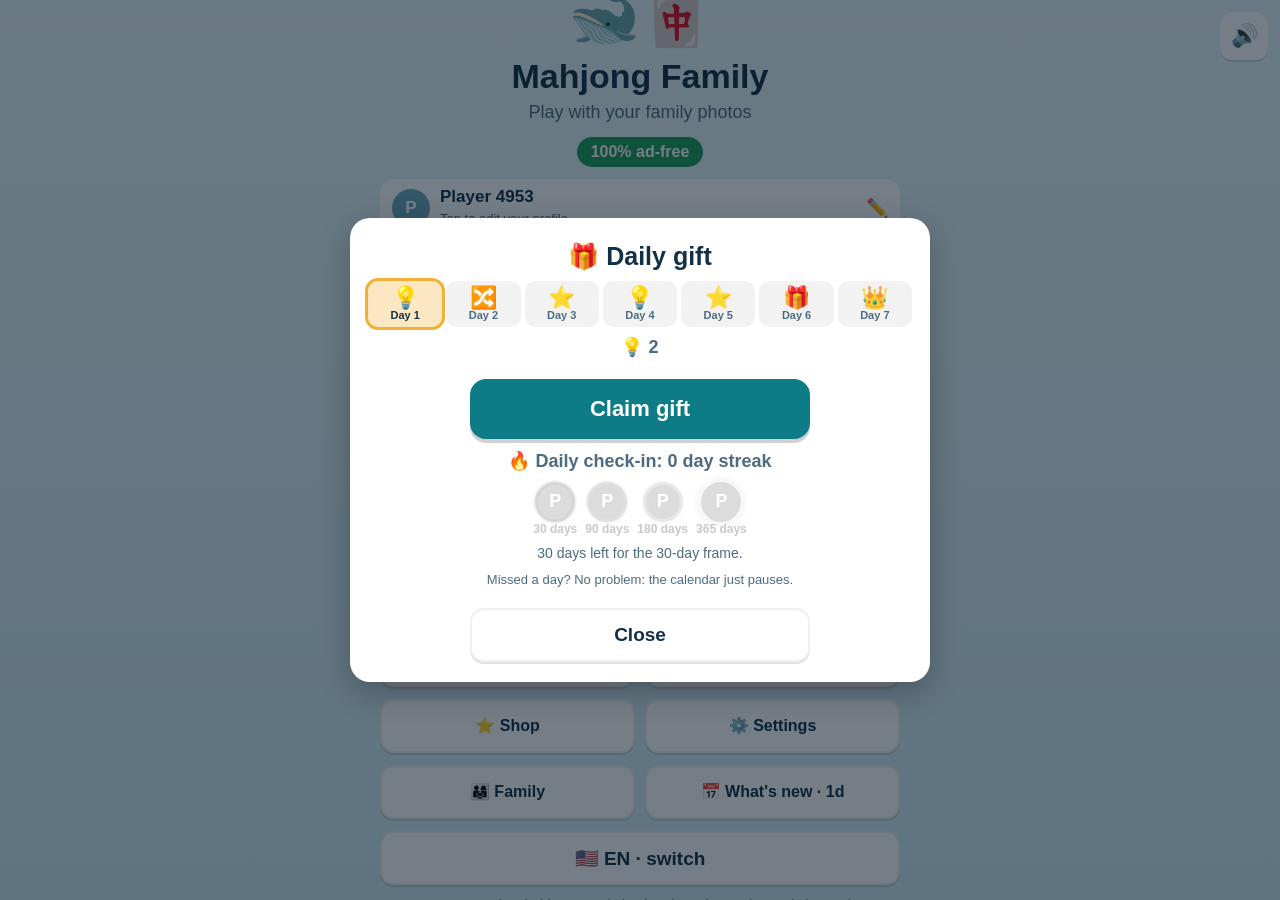
==== commit 65c4fddc: "Passe Família só no iPhone no app real Co-Authored-By: Claude Opus 5.5 <noreply@anthropic.com> Claud" ====
--- a/index.html
+++ b/index.html
@@ -972,7 +972,7 @@
 h+=row("pYear",t("year"),t("yearS")+" "+P("year")+" ("+t("tourEq").replace("{v}",money(numP("year")/12))+")",'<small>'+P("year")+'</small>',t("tryFree"),{best:1,tag:t("popular")});
 h+=row("pMonth",t("month"),t("monthS"),P("month"),t("subscribe"));
 h+=row("pLife",t("life"),t("lifeS"),P("life"),t("buy"));
-h+=row("pFam",t("pfamT"),t("pfamS"),'<small>'+P("fam")+'</small>',t("subscribe"));
+if(!(LIVE&&MFX.platform==="android")) h+=row("pFam",t("pfamT"),t("pfamS"),'<small>'+P("fam")+'</small>',t("subscribe"));
 if(S.sub.st!=="none") h+='<button class="sec" id="spOpen">'+t("spBtn")+'</button>';
 }
 if(siteOn()){ const sr=(k,name,app)=>'<div class="plan"><div class="pn"><b>'+name+'</b><small><span class="oldp">'+P(app).split("/")[0]+' no app</span></small></div><div class="price">'+P("site"+k)+'</div><button data-site="'+k+'">'+t("siteBuy")+'</button></div>';
